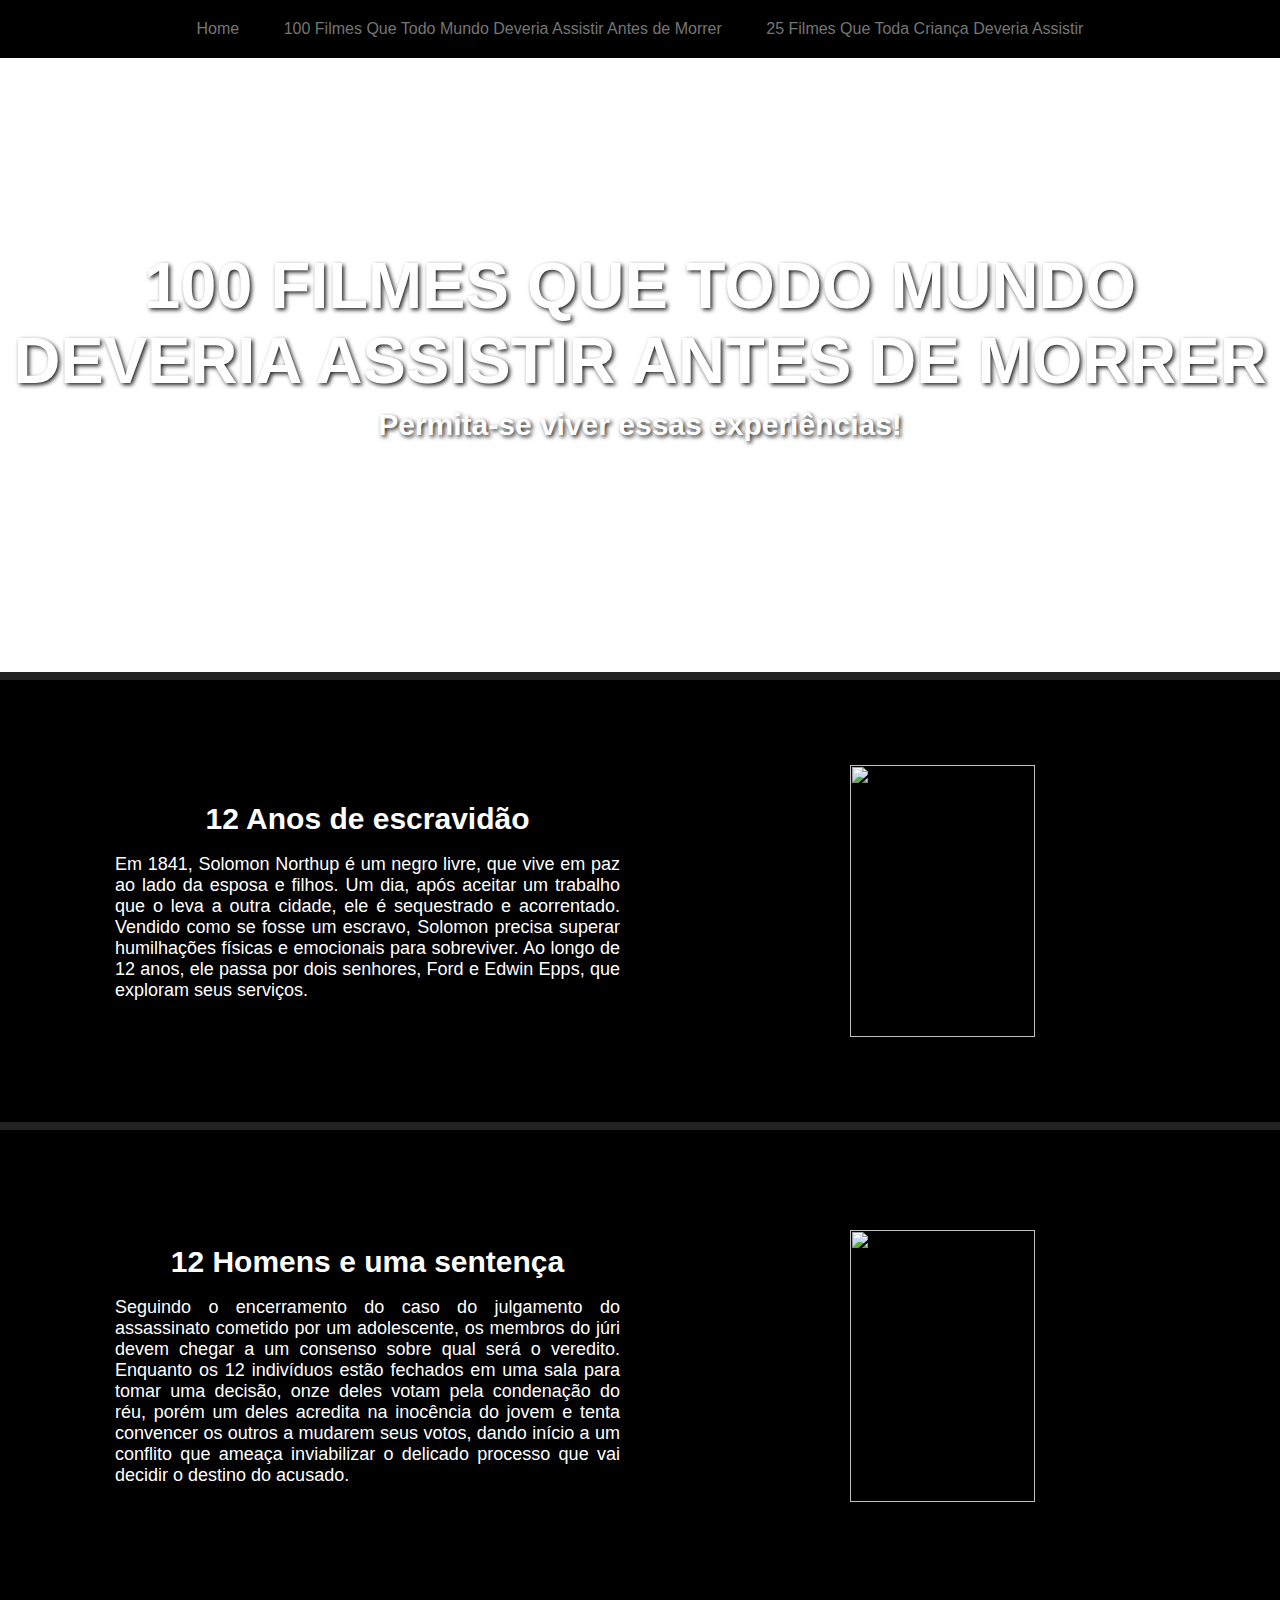
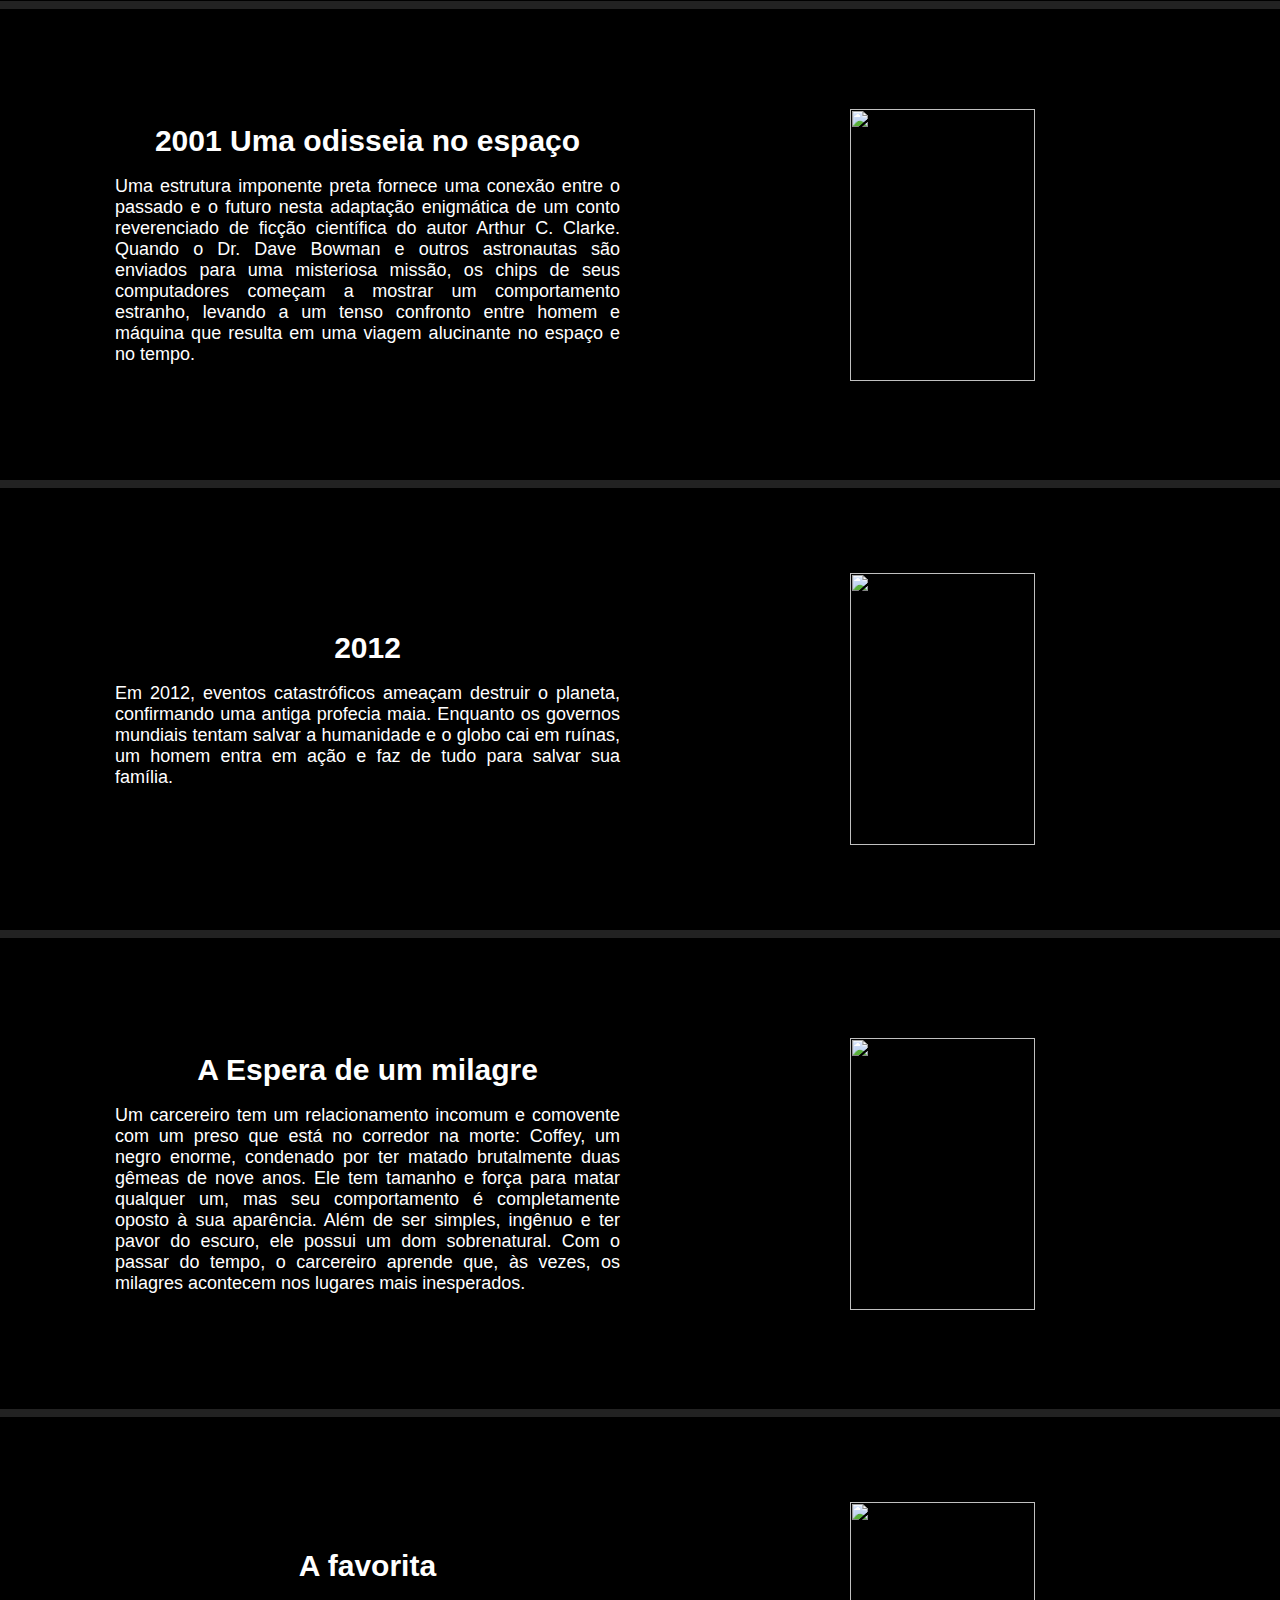
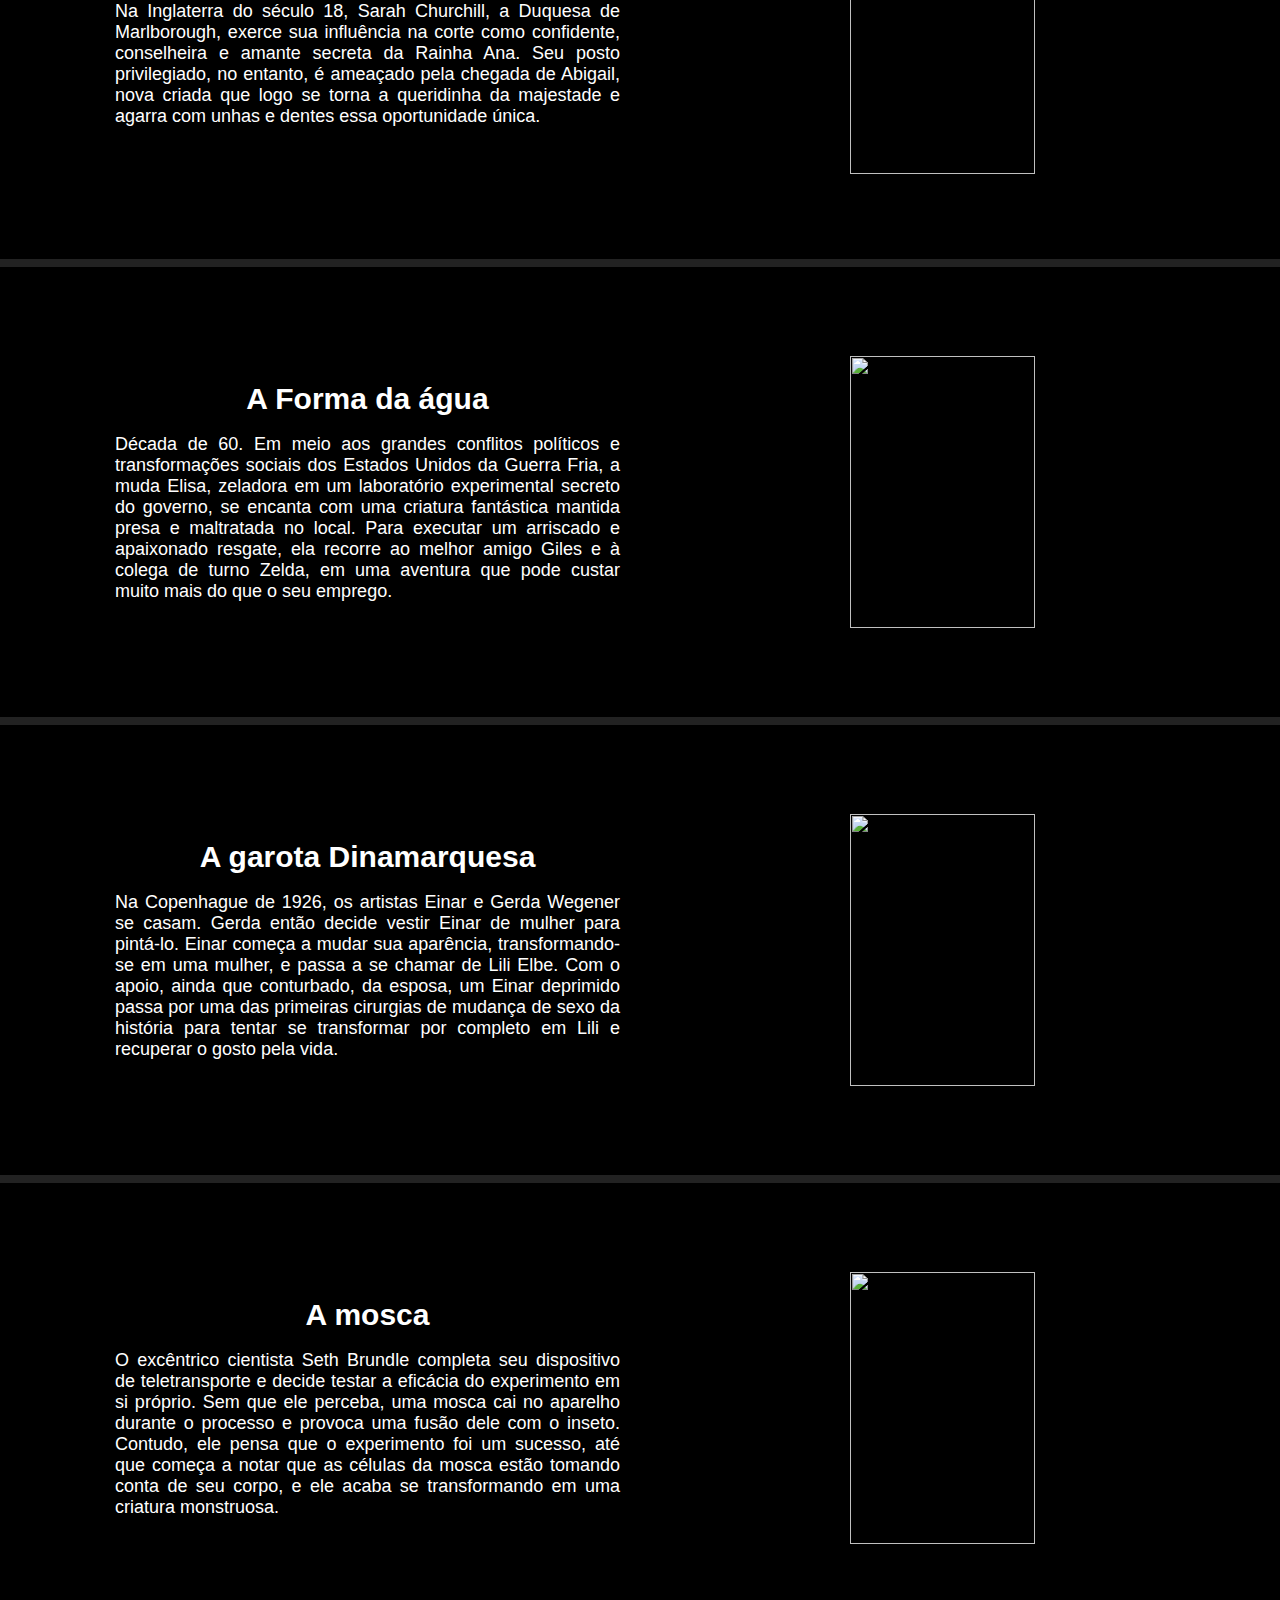
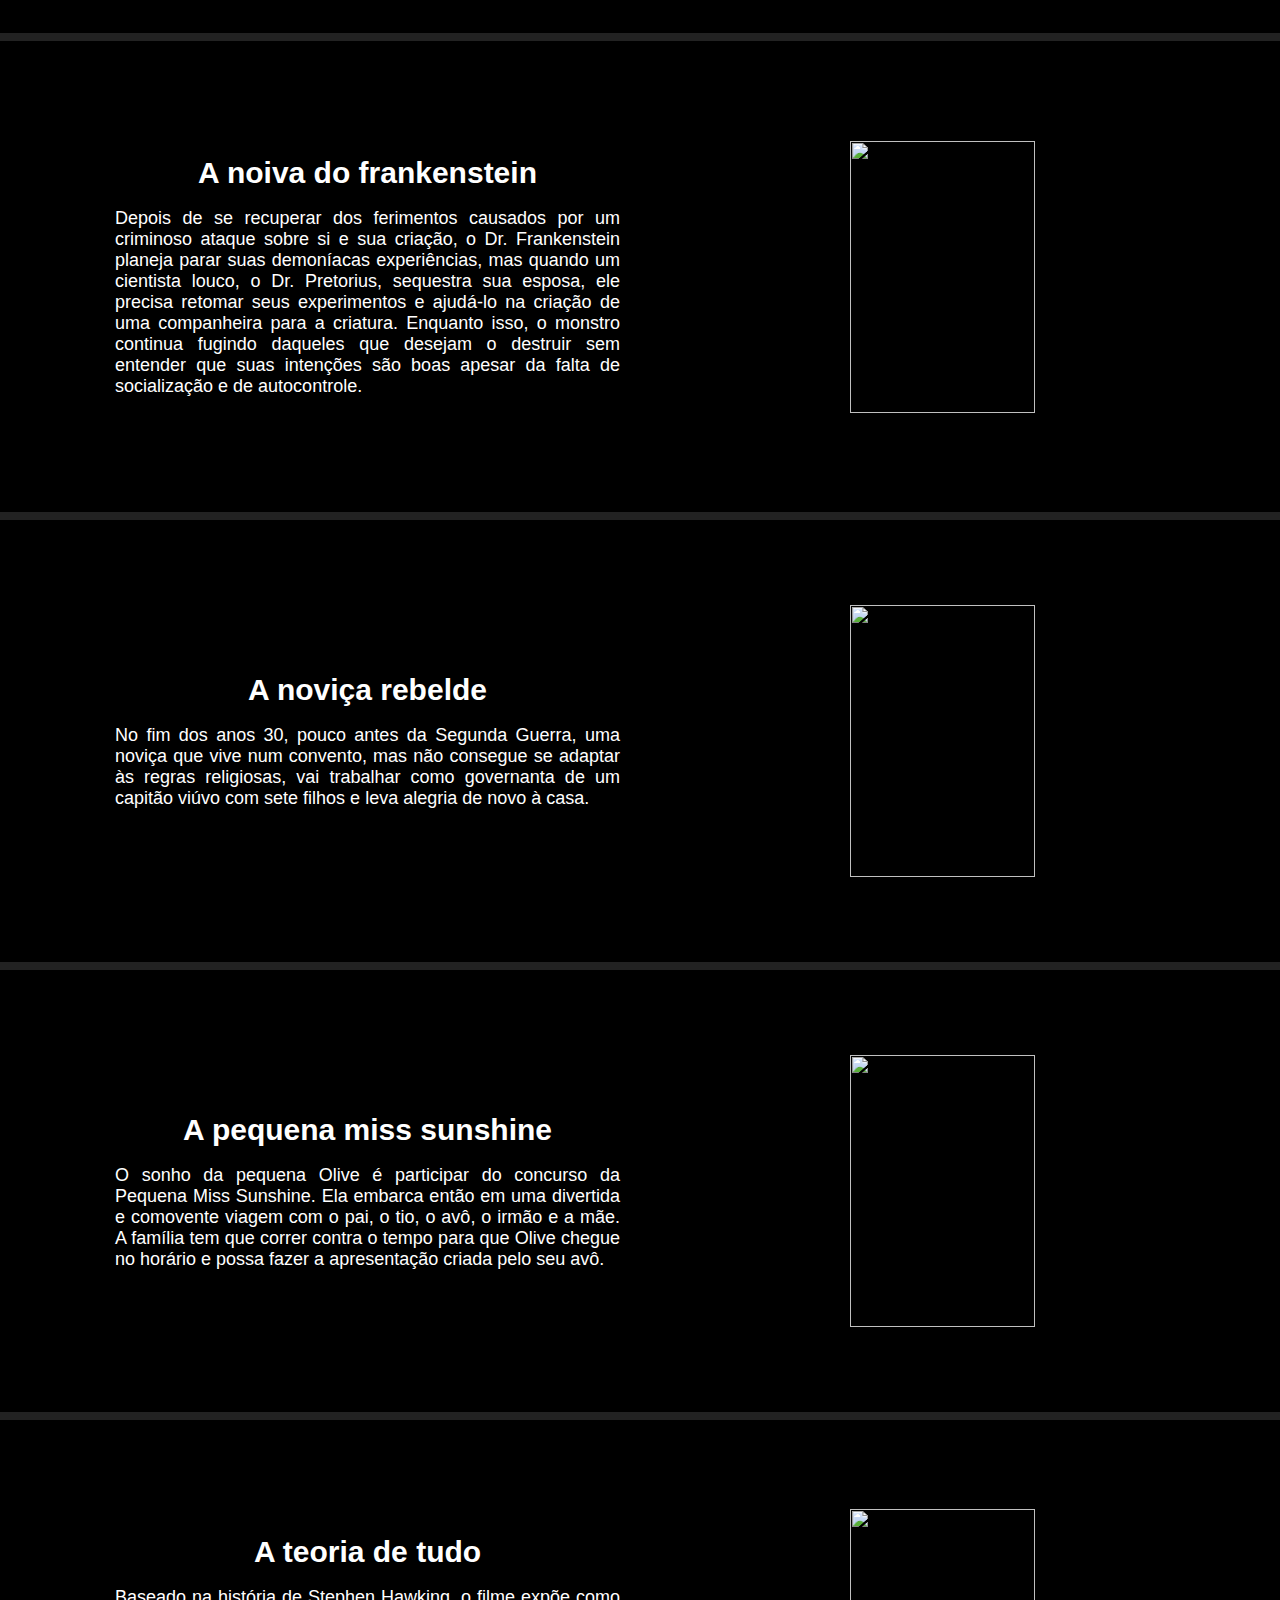
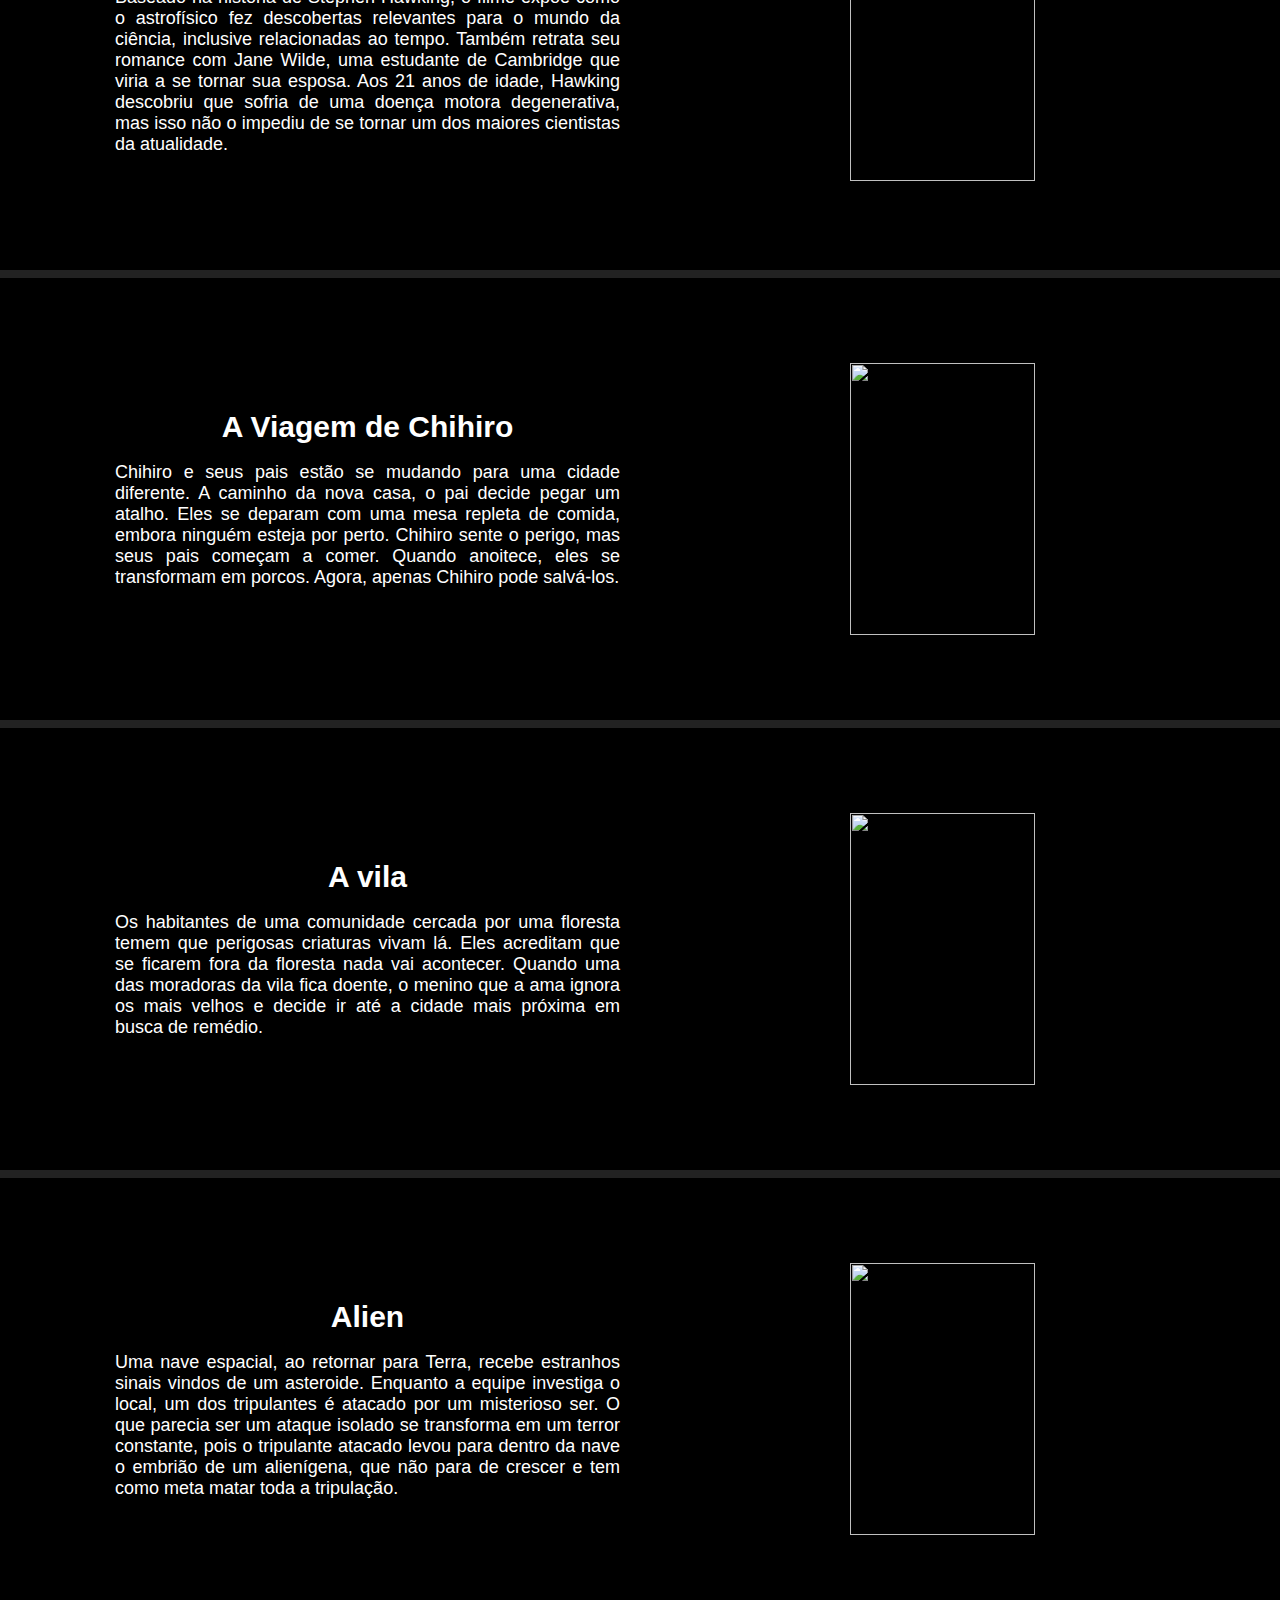
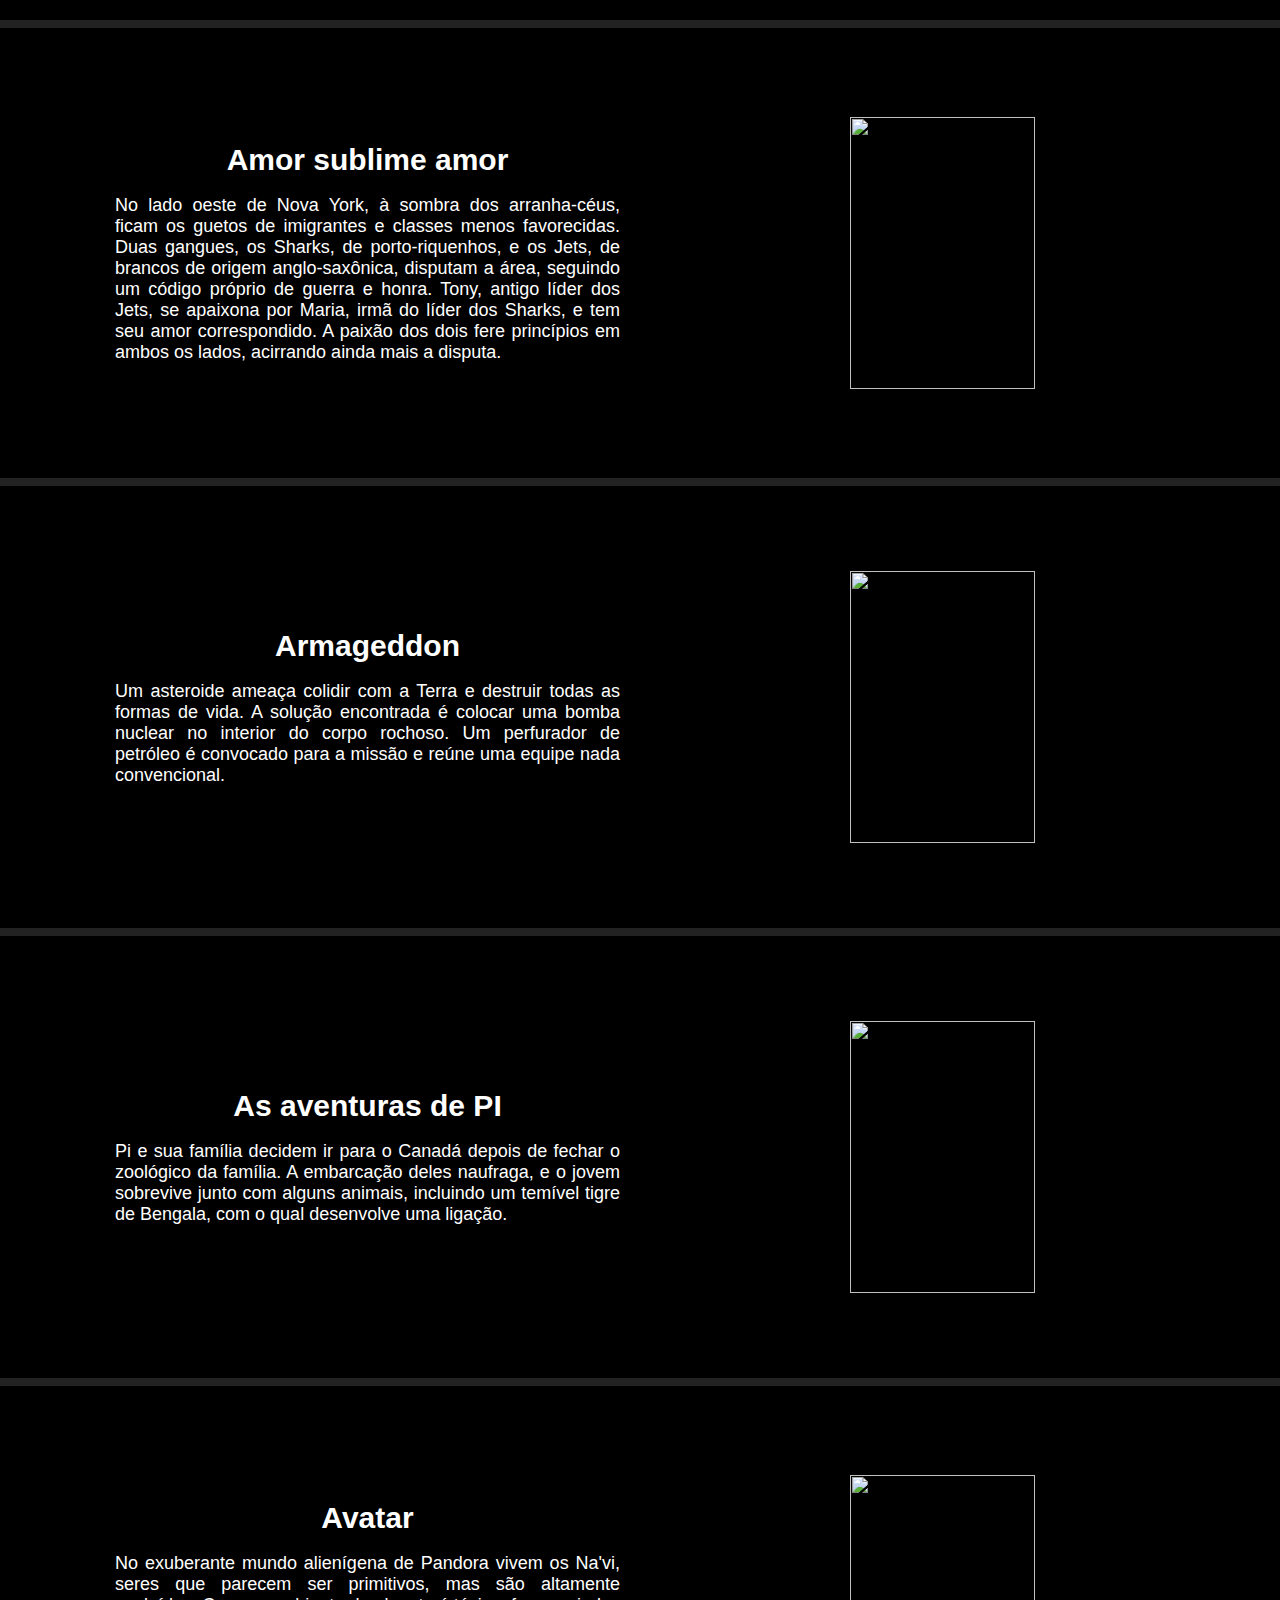
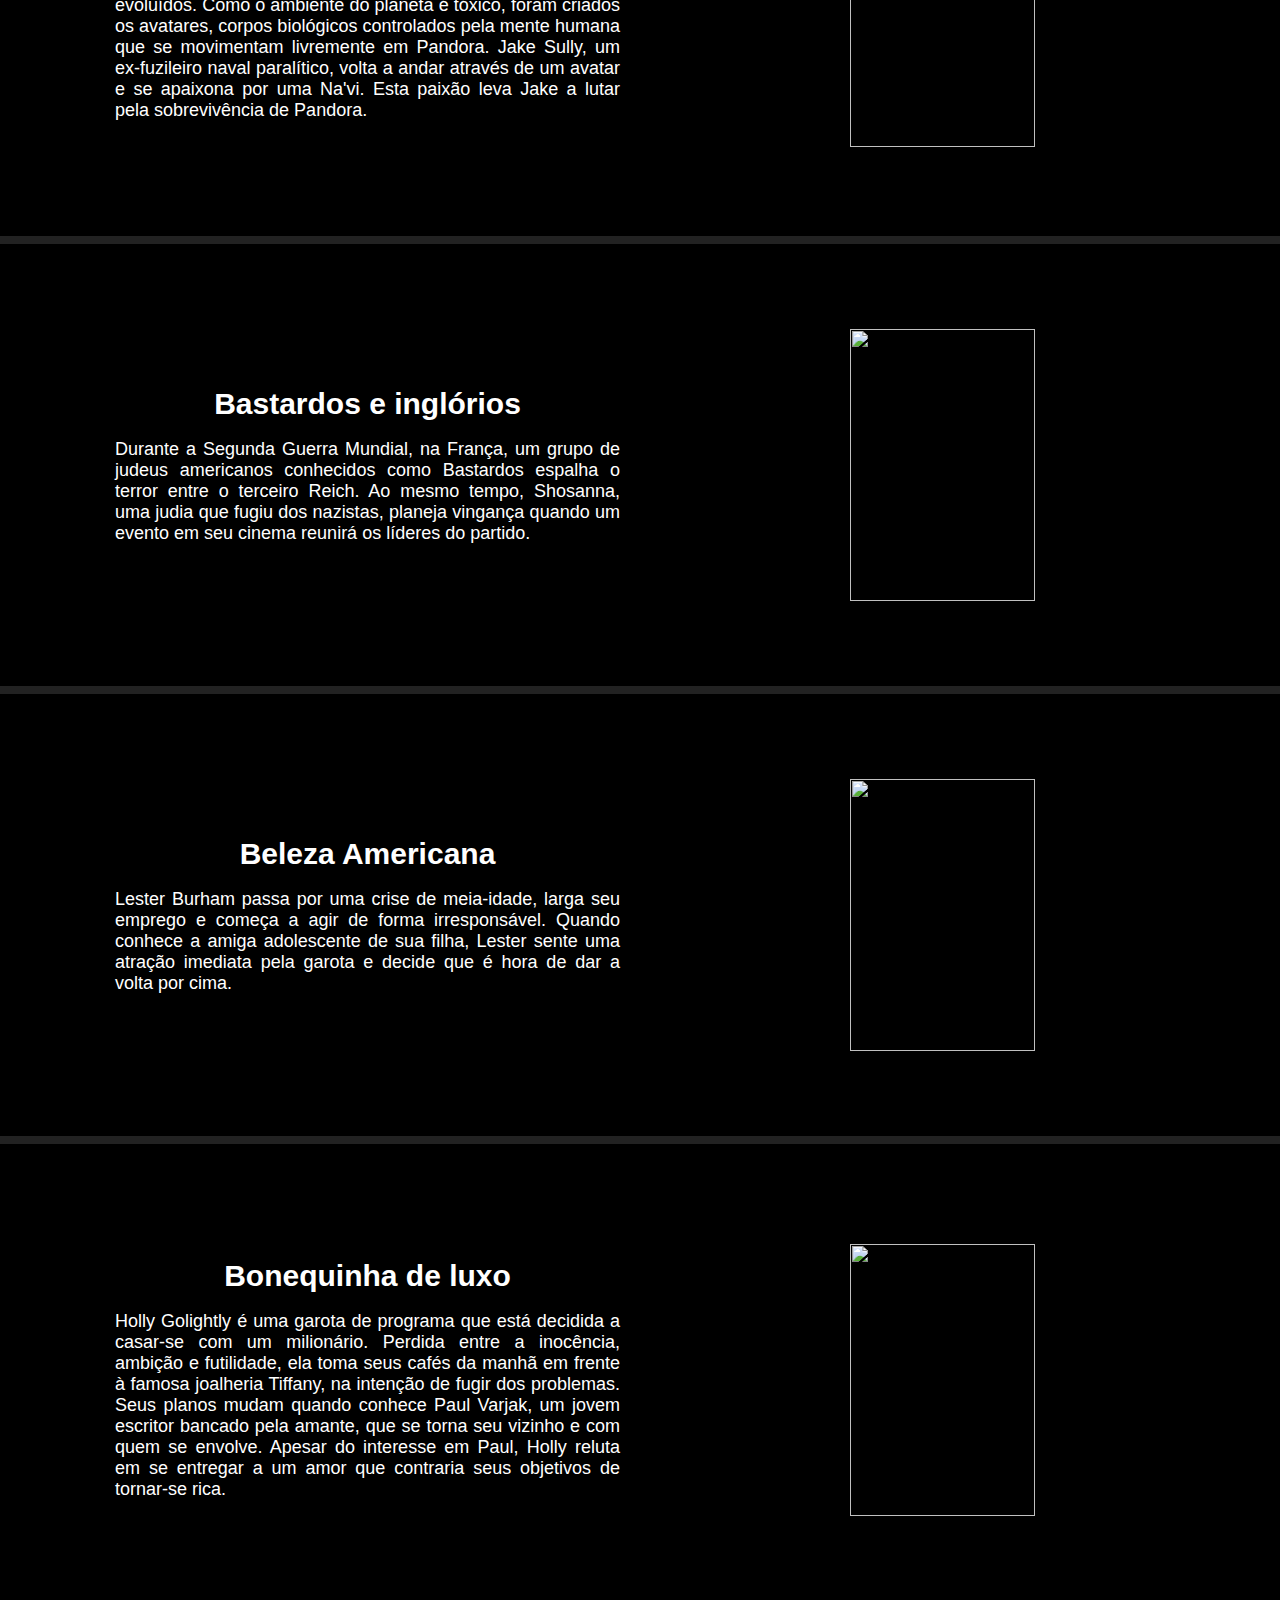
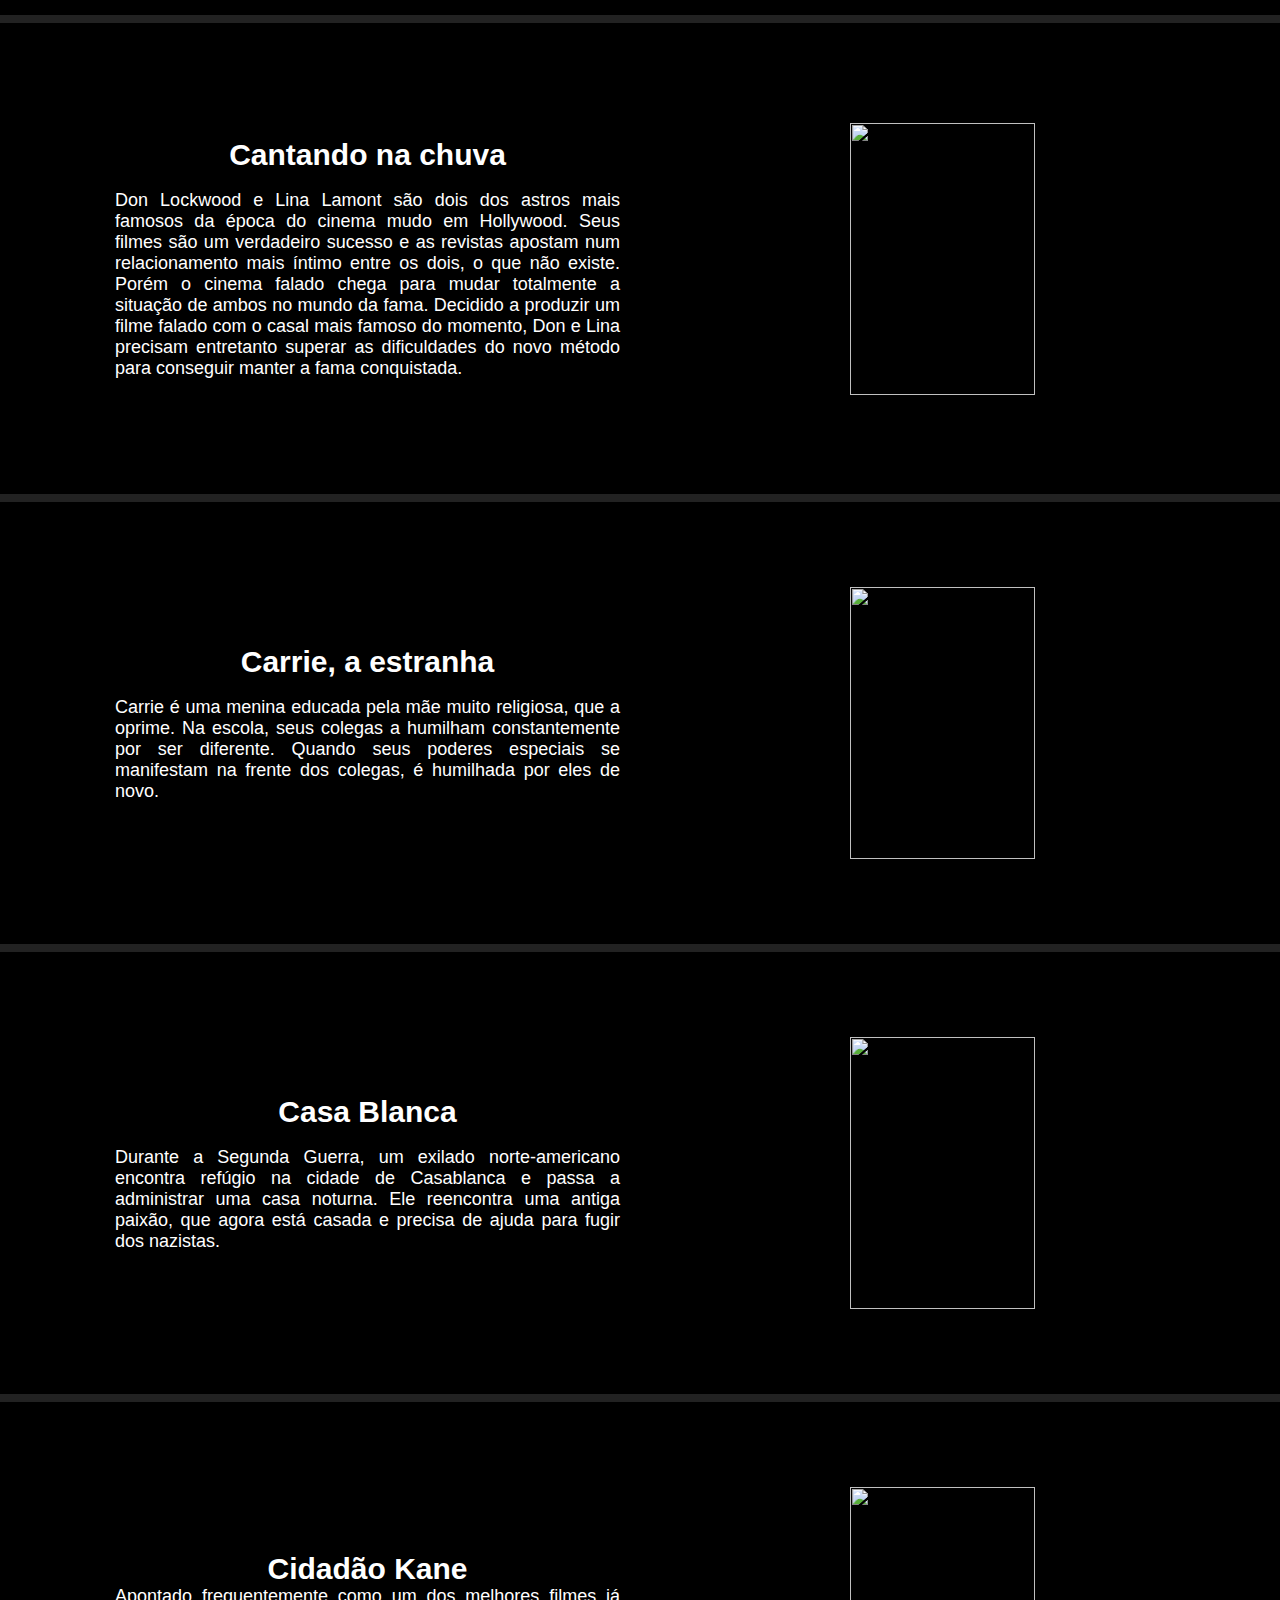
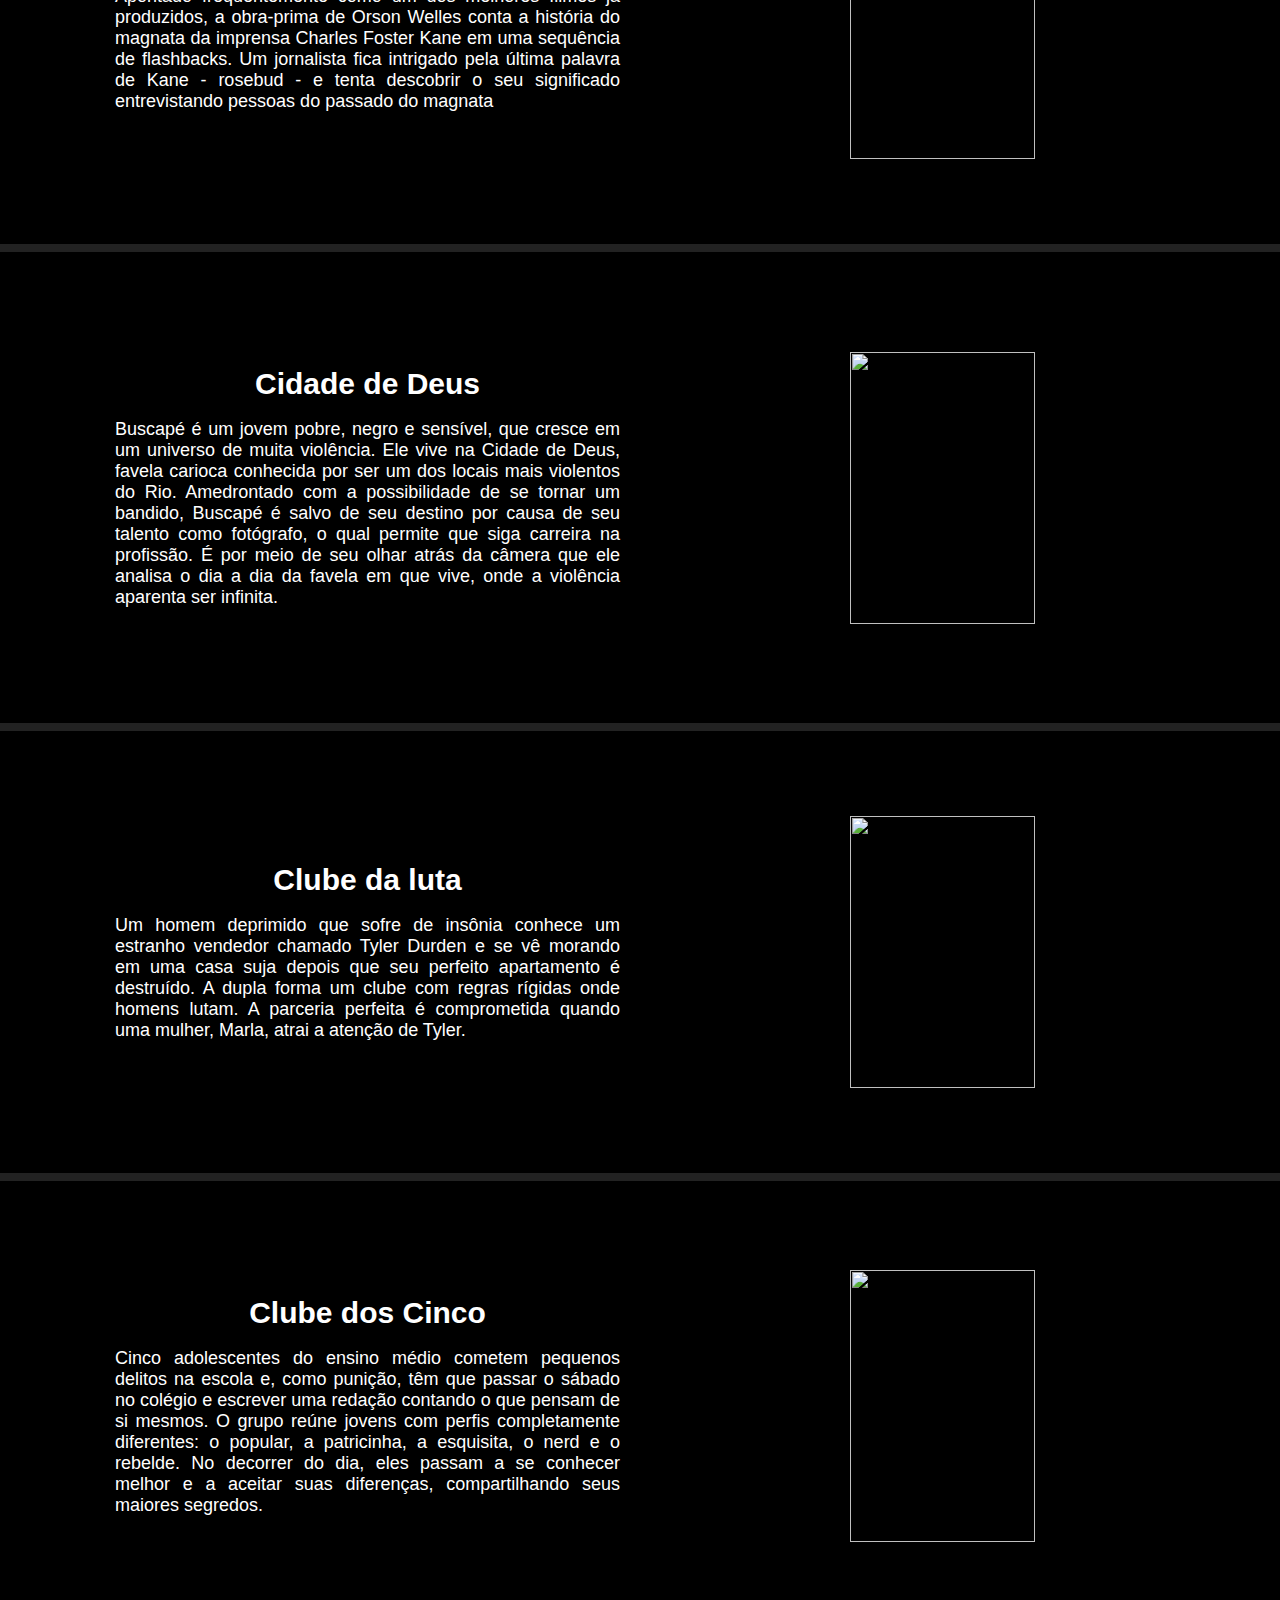
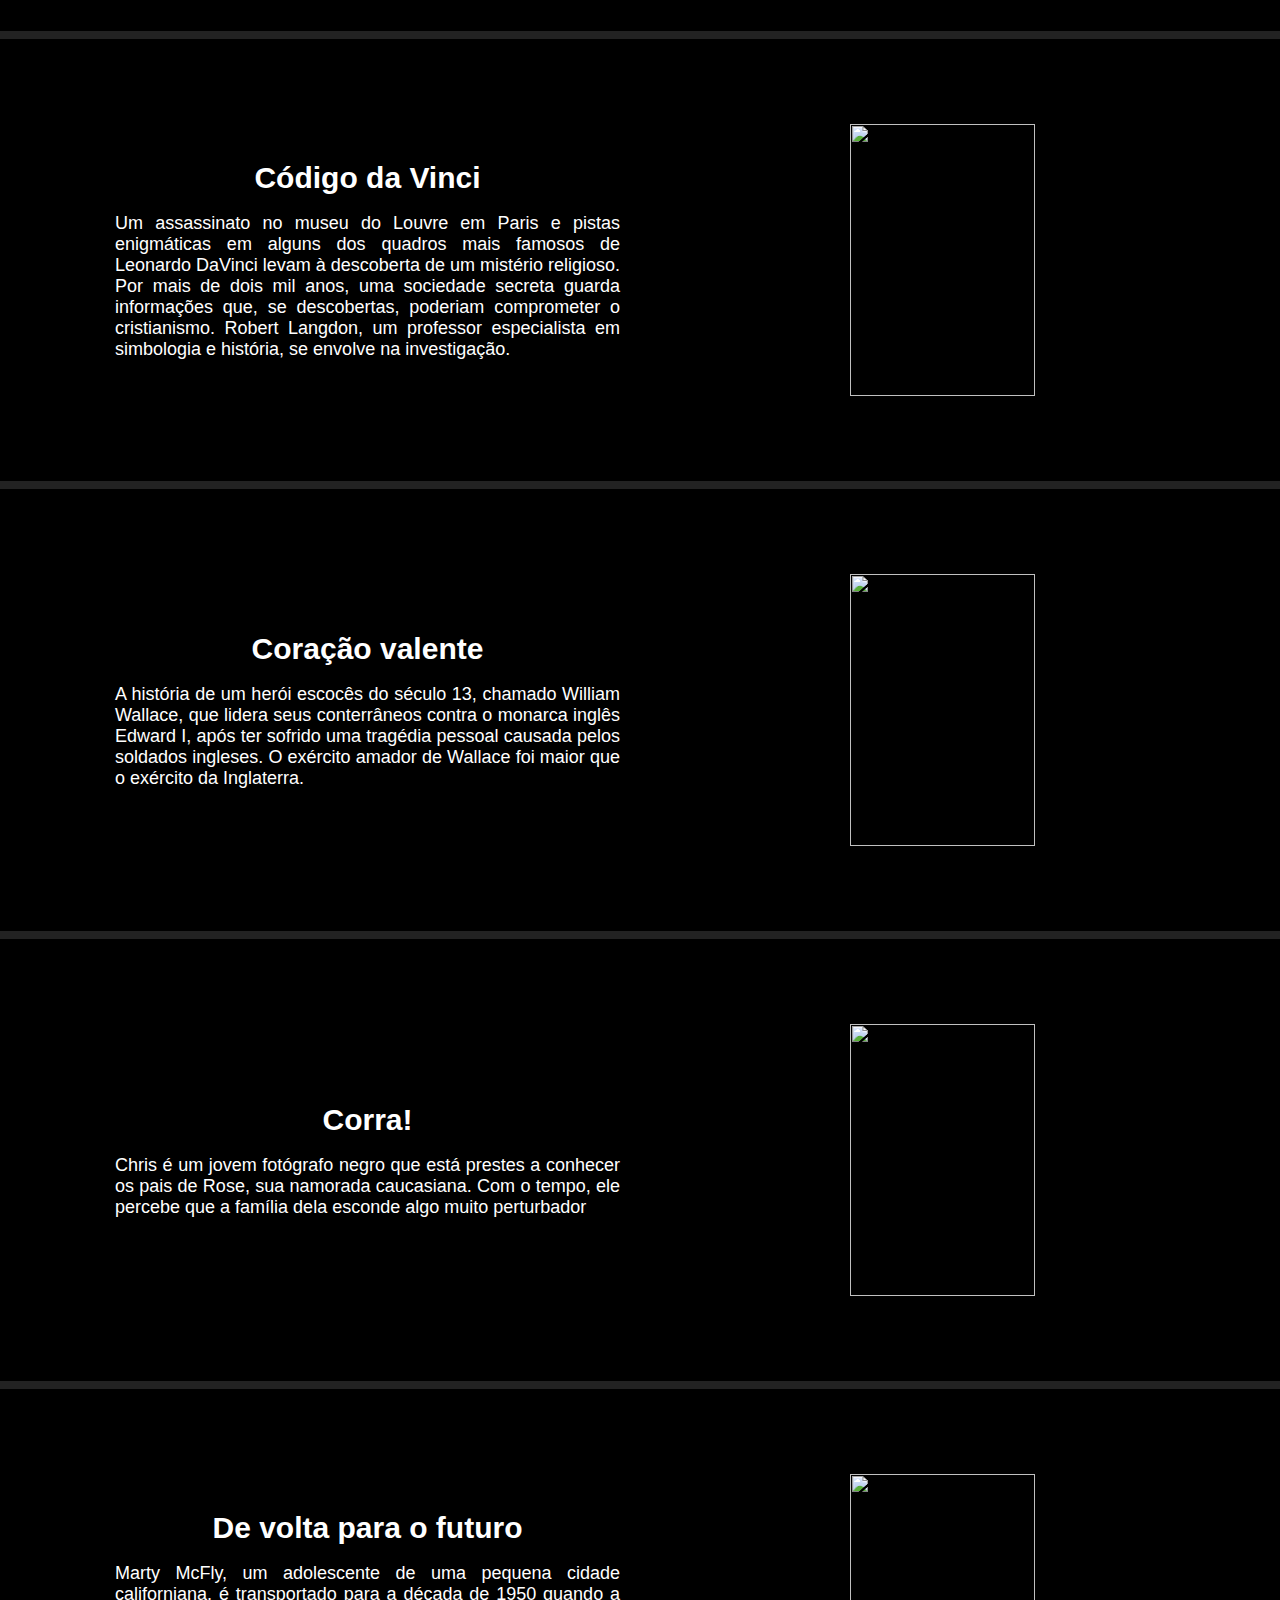
==== Paginas/100.html @ 51ef9d65 "Add files via upload" ====
<!DOCTYPE html>
<html lang="pt-br">

<head>
  <meta charset="UTF-8" />
  <meta name="viewport" content="width=device-width, initial-scale=1.0" />
  <title>100 Filmes Que Todo Mundo Deveria Assistir Antes de Morrer</title>
  <link rel="stylesheet" href="../CSS/100.css" />
  <link rel="shortcut icon" href="../Imagens/favicon.ico" />
  <ul id="menu">
    <li><a href="../index.html">Home</a></li>
    <li><a href="../Paginas/100.html">100 Filmes Que Todo Mundo Deveria Assistir Antes de Morrer </a></li>
    <li><a href="../Paginas/25.html">25 Filmes Que Toda Criança Deveria Assistir</a>
  </ul>
</head>

<body>
  <main class="main">
    <br><br><br><br><br><br><br><h1> 100 FILMES QUE TODO MUNDO DEVERIA ASSISTIR ANTES DE MORRER </h1>
    <h2>Permita-se viver essas experiências!</h2>
  </main>

  <section class="section">
    <div class="info">
      <h1>12 Anos de escravidão</h1><br>
      <p>
        Em 1841, Solomon Northup é um negro livre, que vive em paz ao lado da esposa e filhos. Um dia, após aceitar um
        trabalho que o leva a outra cidade, ele é sequestrado e acorrentado. Vendido como se fosse um escravo, Solomon
        precisa superar humilhações físicas e emocionais para sobreviver. Ao longo de 12 anos, ele passa por dois
        senhores, Ford e Edwin Epps, que exploram seus serviços.
      </p>
    </div>
    <div class="img-tv">
      <img src="../Imagens/100FilmesImagens/100FilmesImagens/12AnosDeEscravidão.jpg" />
    </div>
  </section>

  <section class="section">
    <div class="info">
      <h1>12 Homens e uma sentença</h1><br>
      <p>
        Seguindo o encerramento do caso do julgamento do assassinato cometido por um adolescente, os membros do júri
        devem chegar a um consenso sobre qual será o veredito. Enquanto os 12 indivíduos estão fechados em uma sala para
        tomar uma decisão, onze deles votam pela condenação do réu, porém um deles acredita na inocência do jovem e
        tenta convencer os outros a mudarem seus votos, dando início a um conflito que ameaça inviabilizar o delicado
        processo que vai decidir o destino do acusado.
      </p>
    </div>
    <div class="img-tv">
      <img src="../Imagens/100FilmesImagens/100FilmesImagens/12HomensE1Sentenca.jpg" />
    </div>
  </section>

  <section class="section">
    <div class="info">
      <h1> 2001 Uma odisseia no espaço </h1><br>
      <p>
        Uma estrutura imponente preta fornece uma conexão entre o passado e o futuro nesta adaptação enigmática de um
        conto reverenciado de ficção científica do autor Arthur C. Clarke. Quando o Dr. Dave Bowman e outros astronautas
        são enviados para uma misteriosa missão, os chips de seus computadores começam a mostrar um comportamento
        estranho, levando a um tenso confronto entre homem e máquina que resulta em uma viagem alucinante no espaço e no
        tempo.
      </p>
    </div>
    <div class="img-tv">
      <img src="../Imagens/100FilmesImagens/100FilmesImagens/2001UmaOdisseiaNoEspaco.jpg" />
    </div>
  </section>

  <section class="section">
    <div class="info">
      <h1>2012</h1><br>
      <p>
        Em 2012, eventos catastróficos ameaçam destruir o planeta, confirmando uma antiga profecia maia. Enquanto os
        governos mundiais tentam salvar a humanidade e o globo cai em ruínas, um homem entra em ação e faz de tudo para
        salvar sua família.
      </p>
    </div>
    <div class="img-tv">
      <img src="../Imagens/100FilmesImagens/100FilmesImagens/2012.jpg" />
    </div>
  </section>

  <section class="section">
    <div class="info">
      <h1> A Espera de um milagre </h1><br>
      <p>
        Um carcereiro tem um relacionamento incomum e comovente com um preso que está no corredor na morte: Coffey, um
        negro enorme, condenado por ter matado brutalmente duas gêmeas de nove anos. Ele tem tamanho e força para matar
        qualquer um, mas seu comportamento é completamente oposto à sua aparência. Além de ser simples, ingênuo e ter
        pavor do escuro, ele possui um dom sobrenatural. Com o passar do tempo, o carcereiro aprende que, às vezes, os
        milagres acontecem nos lugares mais inesperados.
      </p>
    </div>
    <div class="img-tv">
      <img src="../Imagens/100FilmesImagens/100FilmesImagens/AEsperaDeUmMilagre.jpg" />
    </div>
  </section>

  <section class="section">
    <div class="info">
      <h1>A favorita</h1><br>
      <p>
        Na Inglaterra do século 18, Sarah Churchill, a Duquesa de Marlborough, exerce sua influência na corte como
        confidente, conselheira e amante secreta da Rainha Ana. Seu posto privilegiado, no entanto, é ameaçado pela
        chegada de Abigail, nova criada que logo se torna a queridinha da majestade e agarra com unhas e dentes essa
        oportunidade única.
      </p>
    </div>
    <div class="img-tv">
      <img src="../Imagens/100FilmesImagens/100FilmesImagens/AFavorita.jpg" />
    </div>
  </section>

  <section class="section">
    <div class="info">
      <h1>A Forma da água</h1><br>
      <p>
        Década de 60. Em meio aos grandes conflitos políticos e transformações sociais dos Estados Unidos da Guerra
        Fria, a muda Elisa, zeladora em um laboratório experimental secreto do governo, se encanta com uma criatura
        fantástica mantida presa e maltratada no local. Para executar um arriscado e apaixonado resgate, ela recorre ao
        melhor amigo Giles e à colega de turno Zelda, em uma aventura que pode custar muito mais do que o seu emprego.
      </p>
    </div>
    <div class="img-tv">
      <img src="../Imagens/100FilmesImagens/100FilmesImagens/AFormaDaAgua.jpg" />
    </div>
  </section>

  <section class="section">
    <div class="info">
      <h1>A garota Dinamarquesa</h1><br>
      <p>
        Na Copenhague de 1926, os artistas Einar e Gerda Wegener se casam. Gerda então decide vestir Einar de mulher
        para pintá-lo. Einar começa a mudar sua aparência, transformando-se em uma mulher, e passa a se chamar de Lili
        Elbe. Com o apoio, ainda que conturbado, da esposa, um Einar deprimido passa por uma das primeiras cirurgias de
        mudança de sexo da história para tentar se transformar por completo em Lili e recuperar o gosto pela vida.
      </p>
    </div>
    <div class="img-tv">
      <img src="../Imagens/100FilmesImagens/100FilmesImagens/AGarotaDinamarquesa.jpg" />
    </div>
  </section>

  <section class="section">
    <div class="info">
      <h1>A mosca</h1><br>
      <p>
        O excêntrico cientista Seth Brundle completa seu dispositivo de teletransporte e decide testar a eficácia do
        experimento em si próprio. Sem que ele perceba, uma mosca cai no aparelho durante o processo e provoca uma fusão
        dele com o inseto. Contudo, ele pensa que o experimento foi um sucesso, até que começa a notar que as células da
        mosca estão tomando conta de seu corpo, e ele acaba se transformando em uma criatura monstruosa.
      </p>
    </div>
    <div class="img-tv">
      <img src="../Imagens/100FilmesImagens/100FilmesImagens/AMosca.jpg" />
    </div>
  </section>

  <section class="section">
    <div class="info">
      <h1>A noiva do frankenstein</h1><br>
      <p>
        Depois de se recuperar dos ferimentos causados por um criminoso ataque sobre si e sua criação, o Dr.
        Frankenstein planeja parar suas demoníacas experiências, mas quando um cientista louco, o Dr. Pretorius,
        sequestra sua esposa, ele precisa retomar seus experimentos e ajudá-lo na criação de uma companheira para a
        criatura. Enquanto isso, o monstro continua fugindo daqueles que desejam o destruir sem entender que suas
        intenções são boas apesar da falta de socialização e de autocontrole.
      </p>
    </div>
    <div class="img-tv">
      <img src="../Imagens/100FilmesImagens/100FilmesImagens/ANoivaDoFrakestein_.jpg" />
    </div>
  </section>

  <section class="section">
    <div class="info">
      <h1>A noviça rebelde</h1><br>
      <p>
        No fim dos anos 30, pouco antes da Segunda Guerra, uma noviça que vive num convento, mas não consegue se
        adaptar às regras religiosas, vai trabalhar como governanta de um capitão viúvo com sete filhos e leva
        alegria de novo à casa.
      </p>
    </div>
    <div class="img-tv">
      <img src="../Imagens/100FilmesImagens/100FilmesImagens/ANovicaRebelde.jpg" />
    </div>
  </section>

  <section class="section">
    <div class="info">
      <h1>A pequena miss sunshine</h1><br>
      <p>
        O sonho da pequena Olive é participar do concurso da Pequena Miss Sunshine. Ela embarca então em uma divertida
        e comovente viagem com o pai, o tio, o avô, o irmão e a mãe. A família tem que correr contra o tempo para que
        Olive chegue no horário e possa fazer a apresentação criada pelo seu avô.
      </p>
    </div>
    <div class="img-tv">
      <img src="../Imagens/100FilmesImagens/100FilmesImagens/APequenaMissSunshine.jpg" />
    </div>
  </section>

  <section class="section">
    <div class="info">
      <h1>A teoria de tudo</h1><br>
      <p>
        Baseado na história de Stephen Hawking, o filme expõe como o astrofísico fez descobertas relevantes para o
        mundo da ciência, inclusive relacionadas ao tempo. Também retrata seu romance com Jane Wilde, uma estudante
        de Cambridge que viria a se tornar sua esposa. Aos 21 anos de idade, Hawking descobriu que sofria de uma
        doença motora degenerativa, mas isso não o impediu de se tornar um dos maiores cientistas da atualidade.
      </p>
    </div>
    <div class="img-tv">
      <img src="../Imagens/100FilmesImagens/100FilmesImagens/ATeoriaDeTudo.jpg" />
    </div>
  </section>

  <section class="section">
    <div class="info">
      <h1>A Viagem de Chihiro</h1><br>
      <p>
        Chihiro e seus pais estão se mudando para uma cidade diferente. A caminho da nova casa, o pai decide pegar
        um atalho. Eles se deparam com uma mesa repleta de comida, embora ninguém esteja por perto. Chihiro sente o
        perigo, mas seus pais começam a comer. Quando anoitece, eles se transformam em porcos. Agora, apenas Chihiro
        pode salvá-los.
      </p>
    </div>
    <div class="img-tv">
      <img src="../Imagens/100FilmesImagens/100FilmesImagens/AViagemDeChichio.jpg" />
    </div>
  </section>

  <section class="section">
    <div class="info">
      <h1>A vila</h1><br>
      <p>
        Os habitantes de uma comunidade cercada por uma floresta temem que perigosas criaturas vivam lá. Eles
        acreditam que se ficarem fora da floresta nada vai acontecer. Quando uma das moradoras da vila fica doente,
        o menino que a ama ignora os mais velhos e decide ir até a cidade mais próxima em busca de remédio.
      </p>
    </div>
    <div class="img-tv">
      <img src="../Imagens/100FilmesImagens/100FilmesImagens/AVila.jpg">
    </div>
  </section>

  <section class="section">
    <div class="info">
      <h1>Alien</h1><br>
      <p>
        Uma nave espacial, ao retornar para Terra, recebe estranhos sinais vindos de um asteroide. Enquanto a equipe
        investiga o local, um dos tripulantes é atacado por um misterioso ser. O que parecia ser um ataque isolado
        se transforma em um terror constante, pois o tripulante atacado levou para dentro da nave o embrião de um
        alienígena, que não para de crescer e tem como meta matar toda a tripulação.
      </p>
    </div>
    <div class="img-tv">
      <img src="../Imagens/100FilmesImagens/100FilmesImagens/Alien.jpg" />
    </div>
  </section>

  <section class="section">
    <div class="info">
      <h1>Amor sublime amor</h1><br>
      <p>
        No lado oeste de Nova York, à sombra dos arranha-céus, ficam os guetos de imigrantes e classes menos
        favorecidas. Duas gangues, os Sharks, de porto-riquenhos, e os Jets, de brancos de origem anglo-saxônica,
        disputam a área, seguindo um código próprio de guerra e honra. Tony, antigo líder dos Jets, se apaixona por
        Maria, irmã do líder dos Sharks, e tem seu amor correspondido. A paixão dos dois fere princípios em ambos os
        lados, acirrando ainda mais a disputa.
      </p>
    </div>
    <div class="img-tv">
      <img src="../Imagens/100FilmesImagens/100FilmesImagens/AmorSublimeAmor.jpg" />
    </div>
  </section>

  <section class="section">
    <div class="info">
      <h1>Armageddon</h1><br>
      <p>
        Um asteroide ameaça colidir com a Terra e destruir todas as formas de vida. A solução encontrada é colocar
        uma bomba nuclear no interior do corpo rochoso. Um perfurador de petróleo é convocado para a missão e reúne
        uma equipe nada convencional.
      </p>
    </div>
    <div class="img-tv">
      <img src="../Imagens/100FilmesImagens/100FilmesImagens/Armageddon.jpg" />
    </div>
  </section>

  <section class="section">
    <div class="info">
      <h1>As aventuras de PI</h1><br>
      <p>
        Pi e sua família decidem ir para o Canadá depois de fechar o zoológico da família. A embarcação deles
        naufraga, e o jovem sobrevive junto com alguns animais, incluindo um temível tigre de Bengala, com o qual
        desenvolve uma ligação.
      </p>
    </div>
    <div class="img-tv">
      <img src="../Imagens/100FilmesImagens/100FilmesImagens/AsAventurasDePi.jpg" />
    </div>
  </section>

  <section class="section">
    <div class="info">
      <h1>Avatar</h1><br>
      <p>
        No exuberante mundo alienígena de Pandora vivem os Na'vi, seres que parecem ser primitivos, mas são
        altamente evoluídos. Como o ambiente do planeta é tóxico, foram criados os avatares, corpos biológicos
        controlados pela mente humana que se movimentam livremente em Pandora. Jake Sully, um ex-fuzileiro naval
        paralítico, volta a andar através de um avatar e se apaixona por uma Na'vi. Esta paixão leva Jake a lutar
        pela sobrevivência de Pandora.
      </p>
    </div>
    <div class="img-tv">
      <img src="../Imagens/100FilmesImagens/100FilmesImagens/Avatar.jpg" />
    </div>
  </section>

  <section class="section">
    <div class="info">
      <h1>Bastardos e inglórios</h1><br>
      <p>
        Durante a Segunda Guerra Mundial, na França, um grupo de judeus americanos conhecidos como Bastardos espalha
        o terror entre o terceiro Reich. Ao mesmo tempo, Shosanna, uma judia que fugiu dos nazistas, planeja
        vingança quando um evento em seu cinema reunirá os líderes do partido.
      </p>
    </div>
    <div class="img-tv">
      <img src="../Imagens/100FilmesImagens/100FilmesImagens/BastardosEInglorios.jpg" />
    </div>
  </section>

  <section class="section">
    <div class="info">
      <h1>Beleza Americana</h1><br>
      <p>
        Lester Burham passa por uma crise de meia-idade, larga seu emprego e começa a agir de forma irresponsável.
        Quando conhece a amiga adolescente de sua filha, Lester sente uma atração imediata pela garota e decide que
        é hora de dar a volta por cima.
      </p>
    </div>
    <div class="img-tv">
      <img src="../Imagens/100FilmesImagens/100FilmesImagens/BelezaAmericana.jpg" />
    </div>
  </section>

  <section class="section">
    <div class="info">
      <h1>Bonequinha de luxo</h1><br>
      <p>
        Holly Golightly é uma garota de programa que está decidida a casar-se com um milionário. Perdida entre a
        inocência, ambição e futilidade, ela toma seus cafés da manhã em frente à famosa joalheria Tiffany, na
        intenção de fugir dos problemas. Seus planos mudam quando conhece Paul Varjak, um jovem escritor bancado
        pela amante, que se torna seu vizinho e com quem se envolve. Apesar do interesse em Paul, Holly reluta em se
        entregar a um amor que contraria seus objetivos de tornar-se rica.
      </p>
    </div>
    <div class="img-tv">
      <img src="../Imagens/100FilmesImagens/100FilmesImagens/BonequinhaDeLuxo.jpg" />
    </div>
  </section>

  <section class="section">
    <div class="info">
      <h1>Cantando na chuva</h1><br>
      <p>
        Don Lockwood e Lina Lamont são dois dos astros mais famosos da época do cinema mudo em Hollywood. Seus
        filmes são um verdadeiro sucesso e as revistas apostam num relacionamento mais íntimo entre os dois, o que
        não existe. Porém o cinema falado chega para mudar totalmente a situação de ambos no mundo da fama. Decidido
        a produzir um filme falado com o casal mais famoso do momento, Don e Lina precisam entretanto superar as
        dificuldades do novo método para conseguir manter a fama conquistada.
      </p>
    </div>
    <div class="img-tv">
      <img src="../Imagens/100FilmesImagens/100FilmesImagens/CantandoNaChuva.jpg" />
    </div>
  </section>

  <section class="section">
    <div class="info">
      <h1>Carrie, a estranha</h1><br>
      <p>
        Carrie é uma menina educada pela mãe muito religiosa, que a oprime. Na escola, seus colegas a humilham
        constantemente por ser diferente. Quando seus poderes especiais se manifestam na frente dos colegas, é
        humilhada por eles de novo.
      </p>
    </div>
    <div class="img-tv">
      <img src="../Imagens/100FilmesImagens/100FilmesImagens/CarrieAEstranha.jpg" />
    </div>
  </section>

  <section class="section">
    <div class="info">
      <h1>Casa Blanca</h1><br>
      <p>
        Durante a Segunda Guerra, um exilado norte-americano encontra refúgio na cidade de Casablanca e passa a
        administrar uma casa noturna. Ele reencontra uma antiga paixão, que agora está casada e precisa de ajuda
        para fugir dos nazistas.
      </p>
    </div>
    <div class="img-tv">
      <img src="../Imagens/100FilmesImagens/100FilmesImagens/CasaBlanca.jpg" />
    </div>
  </section>

  <section class="section">
    <div class="info"><br>
      <h1>Cidadão Kane</h1>
      <p>
        Apontado frequentemente como um dos melhores filmes já produzidos, a obra-prima de Orson Welles conta a
        história do magnata da imprensa Charles Foster Kane em uma sequência de flashbacks. Um jornalista fica
        intrigado pela última palavra de Kane - rosebud - e tenta descobrir o seu significado entrevistando pessoas
        do passado do magnata
      </p>
    </div>
    <div class="img-tv">
      <img src="../Imagens/100FilmesImagens/100FilmesImagens/CidadaoKane.jpg" />
    </div>
  </section>

  <section class="section">
    <div class="info">
      <h1>Cidade de Deus</h1><br>
      <p>
        Buscapé é um jovem pobre, negro e sensível, que cresce em um universo de muita violência. Ele vive na Cidade
        de Deus, favela carioca conhecida por ser um dos locais mais violentos do Rio. Amedrontado com a
        possibilidade de se tornar um bandido, Buscapé é salvo de seu destino por causa de seu talento como
        fotógrafo, o qual permite que siga carreira na profissão. É por meio de seu olhar atrás da câmera que ele
        analisa o dia a dia da favela em que vive, onde a violência aparenta ser infinita.
      </p>
    </div>
    <div class="img-tv">
      <img src="../Imagens/100FilmesImagens/100FilmesImagens/CidadeDeDeus.jpg" />
    </div>
  </section>

  <section class="section">
    <div class="info">
      <h1>Clube da luta</h1><br>
      <p>
        Um homem deprimido que sofre de insônia conhece um estranho vendedor chamado Tyler Durden e se vê morando em
        uma casa suja depois que seu perfeito apartamento é destruído. A dupla forma um clube com regras rígidas
        onde homens lutam. A parceria perfeita é comprometida quando uma mulher, Marla, atrai a atenção de Tyler.
      </p>
    </div>
    <div class="img-tv">
      <img src="../Imagens/100FilmesImagens/100FilmesImagens/ClubeDaLuta.jpg" />
    </div>
  </section>

  <section class="section">
    <div class="info">
      <h1>Clube dos Cinco</h1><br>
      <p>
        Cinco adolescentes do ensino médio cometem pequenos delitos na escola e, como punição, têm que passar o
        sábado no colégio e escrever uma redação contando o que pensam de si mesmos. O grupo reúne jovens com perfis
        completamente diferentes: o popular, a patricinha, a esquisita, o nerd e o rebelde. No decorrer do dia, eles
        passam a se conhecer melhor e a aceitar suas diferenças, compartilhando seus maiores segredos.
      </p>
    </div>
    <div class="img-tv">
      <img src="../Imagens/100FilmesImagens/100FilmesImagens/ClubeDos5.jpg" />
    </div>
  </section>

  <section class="section">
    <div class="info">
      <h1>Código da Vinci</h1><br>
      <p>
        Um assassinato no museu do Louvre em Paris e pistas enigmáticas em alguns dos quadros mais famosos de
        Leonardo DaVinci levam à descoberta de um mistério religioso. Por mais de dois mil anos, uma sociedade
        secreta guarda informações que, se descobertas, poderiam comprometer o cristianismo. Robert Langdon, um
        professor especialista em simbologia e história, se envolve na investigação.
      </p>
    </div>
    <div class="img-tv">
      <img src="../Imagens/100FilmesImagens/100FilmesImagens/CodigoDaVinci.jpg" />
    </div>
  </section>

  <section class="section">
    <div class="info">
      <h1>Coração valente</h1><br>
      <p>
        A história de um herói escocês do século 13, chamado William Wallace, que lidera seus conterrâneos contra o
        monarca inglês Edward I, após ter sofrido uma tragédia pessoal causada pelos soldados ingleses. O exército
        amador de Wallace foi maior que o exército da Inglaterra.
      </p>
    </div>
    <div class="img-tv">
      <img src="../Imagens/100FilmesImagens/100FilmesImagens/CoracaoValente.jpg" />
    </div>
  </section>

  <section class="section">
    <div class="info">
      <h1>Corra!</h1><br>
      <p>
        Chris é um jovem fotógrafo negro que está prestes a conhecer os pais de Rose, sua namorada caucasiana. Com o
        tempo, ele percebe que a família dela esconde algo muito perturbador
      </p>
    </div>
    <div class="img-tv">
      <img src="../Imagens/100FilmesImagens/100FilmesImagens/Corra.jpg" />
    </div>
  </section>

  <section class="section">
    <div class="info">
      <h1>De volta para o futuro</h1><br>
      <p>
        Marty McFly, um adolescente de uma pequena cidade californiana, é transportado para a década de 1950 quando
        a experiência do excêntrico cientista Doc Brown dá errado. Viajando no tempo em um carro modificado, Marty
        conhece versões jovens de seus pais e precisa fazer com que eles se apaixonem, ou então ele deixará de
        existir. Para complicar, Marty precisa voltar para casa a tempo de salvar o cientista.
      </p>
    </div>
    <div class="img-tv">
      <img src="../Imagens/100FilmesImagens/100FilmesImagens/DeVoltaParaOFuturo.jpg" />
    </div>
  </section>

  <section class="section">
    <div class="info">
      <h1>Deja Vú</h1><br>
      <p>
        O agente federal Doug Carlin viaja para investigar a causa de uma explosão fatal que ocorreu em Nova
        Orleans. Ele descobre um meio de viajar no tempo e, consequentemente, evitar que a tragédia aconteça.
      </p>
    </div>
    <div class="img-tv">
      <img src="../Imagens/100FilmesImagens/100FilmesImagens/Dejavu.jpg">
    </div>
  </section>

  <section class="section">
    <div class="info">
      <h1>Desafiando gigantes</h1><br>
      <p>
        O treinador de futebol Grant Taylor está com problemas pessoais, enfrentando os pais que querem forçar a
        escola a substituí-lo. Seguindo a mensagem de um visitante, tenta inspirar a equipe a usar a fé para vencer
        obstáculos.
      </p>
    </div>
    <div class="img-tv">
      <img src="../Imagens/100FilmesImagens/100FilmesImagens/DesafiandoGigantes.jpg" />
    </div>
  </section>

  <section class="section">
    <div class="info">
      <h1>Diamante de sangue</h1><br>
      <p>
        Quando a Guerra Civil se enfurece na década de 1990 em Serra Leoa, dois homens, um branco sul-africano
        mercenário e um pescador negro, se juntam em uma busca para recuperar uma joia rara que tem o poder de
        transformar suas vidas. Com a ajuda de uma jornalista norte-americana, os homens embarcam em uma jornada
        perigosa através do território rebelde para conseguir seu objetivo.
      </p>
    </div>
    <div class="img-tv">
      <img src="../Imagens/100FilmesImagens/100FilmesImagens/DiamanteDeSangue.jpg" />
    </div>
  </section>

  <section class="section">
    <div class="info">
      <h1>Dirty Dancing – Ritmo Quente</h1><br>
      <p>
        Na esperança de curtir sua juventude, uma jovem fica decepcionada ao descobrir que vai passar o verão de
        1963 com os pais em um resort na sonolenta região de Catskills. Mas sua sorte muda quando ela conhece o
        instrutor de dança do resort, Johnny, um rapaz com um passado bem diferente do dela. Quando ele a coloca
        como sua nova parceira, os dois acabam se apaixonando.
      </p>
    </div>
    <div class="img-tv">
      <img src="../Imagens/100FilmesImagens/100FilmesImagens/DirtyDancingRitmoQuente.jpg" />
    </div>
  </section>

  <section class="section">
    <div class="info">
      <h1>Duro de matar</h1><br>
      <p>
        O policial de Nova York John McClane está visitando sua família no Natal. Ele participa de uma
        confraternização de fim de ano na sede da empresa japonesa em que a esposa trabalha. A festa é interrompida
        por terroristas que invadem o edifício de luxo. McClane não demora a perceber que não há ninguém para
        salvá-los, a não ser ele próprio.
      </p>
    </div>
    <div class="img-tv">
      <img src="../Imagens/100FilmesImagens/100FilmesImagens/DuroDeMatar.jpg" />
    </div>
  </section>

  <section class="section">
    <div class="info">
      <h1>E o vento levou</h1><br>
      <p>
        Scarlett O'Hara é uma jovem mimada que consegue tudo o que quer. No entanto, algo falta em sua vida: o amor
        de Ashley Wilkes, um nobre sulista que deve se casar com a sua prima Melanie. Tudo muda quando a Guerra
        Civil americana explode e Scarlett precisa lutar para sobreviver e manter a fazenda da família.
      </p>
    </div>
    <div class="img-tv">
      <img src="../Imagens/100FilmesImagens/100FilmesImagens/EOVentoLevou.jpg" />
    </div>
  </section>

  <section class="section">
    <div class="info">
      <h1>A procura da felicidade</h1><br>
      <p>
        Chris enfrenta sérios problemas financeiros e Linda, sua esposa, decide partir. Ele agora é pai solteiro e
        precisa cuidar de Christopher, seu filho de 5 anos. Chris tenta usar sua habilidade como vendedor para
        conseguir um emprego melhor, mas só consegue um estágio não remunerado. Seus problemas financeiros não podem
        esperar uma promoção e eles acabam despejados. Chris e Christopher passam a dormir em abrigos ou onde quer
        que consigam um refúgio, mantendo a esperança de que dias melhores virão.
      </p>
    </div>
    <div class="img-tv">
      <img src="../Imagens/100FilmesImagens/100FilmesImagens/AProcuraDaFelicidade.jpg" />
    </div>
  </section>

  <section class="section">
    <div class="info">
      <h1>Entrevista com o vampiro</h1><br>
      <p>
        Um jornalista biógrafo cheio de suspeitas entrevista um jovem que afirma ser vampiro, em São Francisco, nos
        anos anos 1990. Louis de Pointe du Lac, um homem que perdeu tudo, narra suas experiências dos últimos 200
        anos e reconta seu encontro com Lestat de Lioncourt, uma criatura da noite que o tornou um vampiro e o
        ensinou a viver de uma nova maneira.
      </p>
    </div>
    <div class="img-tv">
      <img src="../Imagens/100FilmesImagens/100FilmesImagens/EntrevistaComOVampiro.jpg" />
    </div>
  </section>

  <section class="section">
    <div class="info">
      <h1>Escritores da liberdade</h1><br>
      <p>
        Uma jovem e idealista professora chega a uma escola de um bairro pobre, que está corrompida pela
        agressividade e violência. Os alunos se mostram rebeldes e sem vontade de aprender, e há entre eles uma
        constante tensão racial. Assim, para fazer com que os alunos aprendam e também falem mais de suas
        complicadas vidas, a professora Gruwell aposta em métodos diferentes de ensino. Aos poucos, os alunos vão
        retomando a confiança em si mesmos, aceitando mais o conhecimento e reconhecendo valores.
      </p>
    </div>
    <div class="img-tv">
      <img src="../Imagens/100FilmesImagens/100FilmesImagens/EscritoresDaLiberdade.jpg" />
    </div>
  </section>

  <section class="section">
    <div class="info">
      <h1>Eu robô</h1><br>
      <p>
        Em 2035, é comum robôs serem usados como empregados e assistentes dos humanos. Para manter a ordem , esses
        robôs possuem um código de programação que impede a violência contra humanos, a Lei dos Robóticos. Quando
        Dr. Miles aparece morto e o principal suspeito é justamente um robô, acredita-se na possibilidade de que os
        robôs tenham encontrado um meio de desativar a Lei dos Robóticos.
      </p>
    </div>
    <div class="img-tv">
      <img src="../Imagens/100FilmesImagens/100FilmesImagens/EuRobo.jpg" />
    </div>
  </section>

  <section class="section">
    <div class="info">
      <h1>Eu sou a lenda</h1><br>
      <p>
        Robert Neville é um brilhante cientista e o único sobrevivente de uma epidemia que transformou os humanos em
        mutantes sedentos por sangue. Andando pela cidade de Nova York, ele procura por outros possíveis
        sobreviventes e tenta achar a cura da praga usando seu próprio sangue, que é imune
      </p>
    </div>
    <div class="img-tv">
      <img src="../Imagens/100FilmesImagens/100FilmesImagens/EuSouALenda.jpg" />
    </div>
  </section>

  <section class="section">
    <div class="info">
      <h1>Fome de poder</h1><br>
      <p>
        A história da ascensão do McDonald's. Após receber uma demanda sem precedentes e notar uma movimentação de
        consumidores fora do normal, o vendedor de Illinois Ray Kroc adquire uma participação nos negócios da
        lanchonete dos irmãos Richard e Maurice Mac McDonald no sul da Califórnia e, pouco a pouco eliminando os
        dois da rede, transforma a marca em um gigantesco império alimentício.
      </p>
    </div>
    <div class="img-tv">
      <img src="../Imagens/100FilmesImagens/100FilmesImagens/FomeDePoder.jpg" />
    </div>
  </section>

  <section class="section">
    <div class="info">
      <h1>Gênio indomável</h1><br>
      <p>
        Will é um rapaz brilhante e tem um grande talento para a matemática, mas trabalha como faxineiro em uma
        famosa universidade. O psicólogo Sean Maguire o ajuda a formar sua identidade e lidar com as emoções,
        direcionando-o na vida.
      </p>
    </div>
    <div class="img-tv">
      <img src="../Imagens/100FilmesImagens/100FilmesImagens/GenioIndomavel.jpg" />
    </div>
  </section>

  <section class="section">
    <div class="info">
      <h1>Ghost - Do Outro Lado da Vida</h1><br>
      <p>
        Sam Wheat é um jovem executivo apaixonado por sua namorada, Molly. Ele acaba morto em um assalto, mas seu
        espírito não vai para o outro plano e descobre que Molly também corre perigo. Para salvá-la, Sam pede ajuda
        a uma médium que consegue ouvi-lo.
      </p>
    </div>
    <div class="img-tv">
      <img src="../Imagens/100FilmesImagens/100FilmesImagens/GhostOOutroLadoDaVida.jpg" />
    </div>
  </section>

  <section class="section">
    <div class="info">
      <h1>Grease</h1><br>
      <p>
        Na Califórnia de 1959, a boa moça Sandy e o metido Danny se apaixonam e aproveitam um verão inesquecível na
        praia. Quando voltam às aulas, eles descobrem que frequentam a mesma escola. Danny lidera a gangue dos
        T-Birds, um grupo que gosta de jaquetas de couro e muito gel no cabelo, e Sandy passa tempo com as Pink
        Ladies, lideradas pela firme e sarcástica Rizzo. Quando os dois se reúnem, Sandy percebe que Danny não é o
        mesmo por quem se apaixonou, e ambos precisam mudar caso queiram ficar juntos.
      </p>
    </div>
    <div class="img-tv">
      <img src="../Imagens/100FilmesImagens/100FilmesImagens/Grease.jpg" />
    </div>
  </section>

  <section class="section">
    <div class="info">
      <h1>Hannibal</h1><br>
      <p>
        Sete anos se passaram desde que Dr. Hannibal Lecter escapou da prisão. O brilhante mas perigosíssimo
        psiquiatra agora está solto pela Europa. Mason Verger se lembra bem do seu contato com Dr. Lecter, pois foi
        sua sexta vítima. Embora horrivelmente desfigurado, sobreviveu, e agora busca vingança. Verger percebe que,
        para encontrar Lecter, precisa despertar o interesse dele com uma isca: a agente do FBI Clarice Starling.
      </p>
    </div>
    <div class="img-tv">
      <img src="../Imagens/100FilmesImagens/100FilmesImagens/Hannibal.jpg" />
    </div>
  </section>

  <section class="section">
    <div class="info">
      <h1>Hoje eu quero voltar sozinho</h1><br>
      <p>
        Leonardo, um adolescente cego, tenta lidar com a mãe superprotetora ao mesmo tempo em que busca sua
        independência. Quando Gabriel chega em seu colégio, novos sentimentos começam a surgir em Leonardo, fazendo
        com que ele descubra mais sobre si mesmo e sua sexualidade.
      </p>
    </div>
    <div class="img-tv">
      <img src="../Imagens/100FilmesImagens/100FilmesImagens/HojeEuQueroVoltarSozinho.jpg" />
    </div>
  </section>

  <section class="section">
    <div class="info">
      <h1>Interestelar</h1><br>
      <p>
        As reservas naturais da Terra estão chegando ao fim e um grupo de astronautas recebe a missão de verificar
        possíveis planetas para receberem a população mundial, possibilitando a continuação da espécie. Cooper é
        chamado para liderar o grupo e aceita a missão sabendo que pode nunca mais ver os filhos. Ao lado de Brand,
        Jenkins e Doyle, ele seguirá em busca de um novo lar.
      </p>
    </div>
    <div class="img-tv">
      <img src="../Imagens/100FilmesImagens/100FilmesImagens/Interestrelar.jpg" />
    </div>
  </section>

  <section class="section">
    <div class="info">
      <h1>Intriga internacional</h1><br>
      <p>
        Um caso de falsa identidade faz com que um espião estrangeiro persiga um homem inocente de Nova York até o
        Monte Rushmore.
      </p>
    </div>
    <div class="img-tv">
      <img src="../Imagens/100FilmesImagens/100FilmesImagens/IntrigaInternacional.jpg" />
    </div>
  </section>

  <section class="section">
    <div class="info">
      <h1>Jogos Mortais</h1><br>
      <p>
        Dois homens acordam acorrentados em um banheiro como prisioneiros de um assassino em série que leva suas
        vítimas a situações limítrofes em um jogo macabro. Para sobreviver, eles terão de desvendar juntos as peças
        desse quebra-cabeças doentio.
      </p>
    </div>
    <div class="img-tv">
      <img src="../Imagens/100FilmesImagens/100FilmesImagens/JogosMortais.jpg" />
    </div>
  </section>

  <section class="section">
    <div class="info">
      <h1>Jojo Rabbit</h1><br>
      <p>
        Jojo é um garoto alemão solitário que descobre que sua mãe está escondendo uma garota judia no sótão.
        Ajudado apenas por seu amigo imaginário, Adolf Hitler, Jojo deve enfrentar seu nacionalismo cego enquanto a
        Segunda Guerra Mundial prossegue
      </p>
    </div>
    <div class="img-tv">
      <img src="../Imagens/100FilmesImagens/100FilmesImagens/JojoHabbit.jpg">
    </div>
  </section>

  <section class="section">
    <div class="info">
      <h1>Jurassic Park</h1><br>
      <p>
        Os paleontólogos Alan Grant, Ellie Sattler e o matemático Ian Malcolm fazem parte de um seleto grupo
        escolhido para visitar uma ilha habitada por dinossauros criados a partir de DNA pré-histórico. O
        idealizador do projeto e bilionário John Hammond garante a todos que a instalação é completamente segura.
        Mas após uma queda de energia, os visitantes descobrem, aos poucos, que vários predadores ferozes estão
        soltos e à caça.
      </p>
    </div>
    <div class="img-tv">
      <img src="../Imagens/100FilmesImagens/100FilmesImagens/JurasskPark.jpg" />
    </div>
  </section>

  <section class="section">
    <div class="info">
      <h1>Juventude transviada</h1><br>
      <p>
        Em Los Angeles, em 1955, Jim Stark é um jovem problemático e acaba preso por causar danos à propriedade. O
        adolescente então encontra alguns filhos angustiados de pais irresponsáveis, como os dele. Com eles, ele
        vive alianças, conflitos e disputas por questões territoriais e amorosas, culminando em uma tragédia.
      </p>
    </div>
    <div class="img-tv">
      <img src="../Imagens/100FilmesImagens/100FilmesImagens/JuventudeTransviada.jpg" />
    </div>
  </section>

  <section class="section">
    <div class="info">
      <h1>Karate kid</h1><br>
      <p>
        Um garoto de 12 anos chamado Dre Parker se muda para a China com a mãe e se vê em um terra estranha. Ele
        sabe um pouco de caratê, mas suas habilidades não são o bastante para enfrentar o valentão da escola, Cheng.
        Dre faz amizade com o Sr. Han, um mestre das artes marciais, que lhe ensina os segredos do kung fu na
        esperança de que o garoto possa derrotar Cheng e, quem sabe, conquistar o coração da linda Mei Ying.
      </p>
    </div>
    <div class="img-tv">
      <img src="../Imagens/100FilmesImagens/100FilmesImagens/KarateKid.jpg" />
    </div>
  </section>

  <section class="section">
    <div class="info">
      <h1>La la land - Cantando Estações</h1><br>
      <p>
        O pianista Sebastian conhece a atriz Mia, e os dois se apaixonam perdidamente. Em busca de oportunidades
        para suas carreiras na competitiva Los Angeles, os jovens tentam fazer o relacionamento amoroso dar certo,
        enquanto perseguem fama e sucesso.
      </p>
    </div>
    <div class="img-tv">
      <img src="../Imagens/100FilmesImagens/100FilmesImagens/LaLaLand.jpg" />
    </div>
  </section>

  <section class="section">
    <div class="info">
      <h1>Laranja mecânica</h1><br>
      <p>
        O jovem Alex passa as noites com uma gangue de amigos briguentos. Depois que é preso, se submete a uma
        técnica de modificação de comportamento para poder ganhar sua liberdade.
      </p>
    </div>
    <div class="img-tv">
      <img src="../Imagens/100FilmesImagens/100FilmesImagens/LaranjaMecanica.jpg" />
    </div>
  </section>

  <section class="section">
    <div class="info">
      <h1>Matriz</h1><br>
      <p>
        Um jovem programador é atormentado por estranhos pesadelos nos quais sempre está conectado por cabos a um
        imenso sistema de computadores do futuro. À medida que o sonho se repete, ele começa a levantar dúvidas
        sobre a realidade. E quando encontra os misteriosos Morpheus e Trinity, ele descobre que é vítima do Matrix,
        um sistema inteligente e artificial que manipula a mente das pessoas e cria a ilusão de um mundo real
        enquanto usa os cérebros e corpos dos indivíduos para produzir energia.
      </p>
    </div>
    <div class="img-tv">
      <img src="../Imagens/100FilmesImagens/100FilmesImagens/Matrix.jpg" />
    </div>
  </section>

  <section class="section">
    <div class="info">
      <h1> Missão impossível</h1><br>
      <p>
        O agente do governo Ethan Hunt e seu mentor, Jim Phelps, embarcam em uma missão secreta que toma um rumo
        desastroso: Jim é morto e Ethan torna-se o principal suspeito do assassinato. Em fuga, Hunt recruta o
        brilhante Luther Stickell e o piloto Franz Krieger para ajudá-lo a entrar no prédio da CIA, fortemente
        vigiado, a fim de pegar um arquivo de computador confidencial que pode provar a sua inocência.
      </p>
    </div>
    <div class="img-tv">
      <img src="../Imagens/100FilmesImagens/100FilmesImagens/MissaoImpossivel.jpg" />
    </div>
  </section>

  <section class="section">
    <div class="info">
      <h1>Moonlight: Sob a Luz do Luar</h1><br>
      <p>
        Black trilha uma jornada de autoconhecimento enquanto tenta escapar do caminho fácil da criminalidade e do
        mundo das drogas de Miami. Encontrando amor em locais surpreendentes, ele sonha com um futuro maravilhoso.
      </p>
    </div>
    <div class="img-tv">
      <img src="../Imagens/100FilmesImagens/100FilmesImagens/MoonLigth.jpg" />
    </div>
  </section>

  <section class="section">
    <div class="info">
      <h1>Moulin Rouge</h1><br>
      <p>
        O idealista e inocente poeta Christian se vê seduzido pelo fantástico e obscuro submundo de uma boate
        parisiense, a Moulin Rouge. Neste glamoroso refúgio do sexo, drogas e farra, ele acaba se apaixonando por
        Satin, a estrela da casa.
      </p>
    </div>
    <div class="img-tv">
      <img src="../Imagens/100FilmesImagens/100FilmesImagens/MoulinRouge.jpg"/>
    </div>
  </section>

  <section class="section">
    <div class="info">
      <h1>O Bebê de Rosemary</h1><br>
      <p>
        Um casal se muda para um prédio com pessoas estranhas. Acontecimentos ainda mais estranhos levam a jovem,
        que está grávida, a duvidar de sua própria sanidade. Porém, o parto e a descoberta de uma seita diabólica
        irão finalmente mostrar a verdade.
      </p>
    </div>
    <div class="img-tv">
      <img src="../Imagens/100FilmesImagens/100FilmesImagens/OBebeDeRosemary.jpg" />
    </div>
  </section>

  <section class="section">
    <div class="info">
      <h1>O dia depois de amanhã</h1><br>
      <p>
        Após o climatologista Jack Hall ser totalmente ignorado pelos funcionários da ONU ao apresentar suas
        preocupações ambientais, sua pesquisa torna-se verdadeira quando uma enorme tempestade se desenvolve, dando
        início a calamidades naturais catastróficas em todo o mundo. Tentando chegar ao seu filho Sam, que está
        preso em Nova York com sua amiga Laura e outros, Jack tem que viajar a pé da Filadélfia para chegar a Sam
        antes que seja muito tarde.
      </p>
    </div>
    <div class="img-tv">
      <img src="../Imagens/100FilmesImagens/100FilmesImagens/ODiaDepoisDeAmanha.jpg" />
    </div>
  </section>

  <section class="section">
    <div class="info">
      <h1>O dia em que a terra parou</h1><br>
      <p>
        Um alienígena chamado Klaatu atravessa o universo para chegar à Terra e avisar os humanos sobre uma crise
        global que está por vir. Ele encontra a renomada cientista Dra. Helen Benson, que, juntamente com seu filho
        Jacob, deve proteger o alienígena amigo da Terra.
      </p>
    </div>
    <div class="img-tv">
      <img src="../Imagens/100FilmesImagens/100FilmesImagens/ODiaEmQueATerraParou.jpg" />
    </div>
  </section>

  <section class="section">
    <div class="info">
      <h1>O diabo veste prada</h1><br>
      <p>
        Andy, uma moça recém-formada e com grandes sonhos, vai trabalhar na conceituada revista de moda Runway; sua
        função é ser assistente da diabólica Miranda Priestly. Andy, que não se sente bem no ambiente tenso de
        trabalho, questiona sua habilidade em continuar como assistente de Miranda.
      </p>
    </div>
    <div class="img-tv">
      <img src="../Imagens/100FilmesImagens/100FilmesImagens/ODiaboVestePrada.jpg" />
    </div>
  </section>

  <section class="section">
    <div class="info">
      <h1>O iluminado</h1><br>
      <p>
        Jack Torrance se torna caseiro de inverno do isolado Hotel Overlook, nas montanhas do Colorado, na esperança
        de curar seu bloqueio de escritor. Ele se instala com a esposa Wendy e o filho Danny, que é atormentando por
        premonições. Jack não consegue escrever e as visões de Danny se tornam mais perturbadoras. O escritor
        descobre os segredos sombrios do hotel e começa a se transformar em um maníaco homicida, aterrorizando sua
        família.
      </p>
    </div>
    <div class="img-tv">
      <img src="../Imagens/100FilmesImagens/100FilmesImagens/OIluminado.jpg" />
    </div>
  </section>

  <section class="section">
    <div class="info">
      <h1> O lobo de wall street </h1><br>
      <p>
        Jordan Belfort é um ambicioso corretor da bolsa de valores que cria um verdadeiro império, enriquecendo de
        forma rápida, porém ilegal. Ele e seus amigos mergulham em um mundo de excessos, mas seus métodos ilícitos
        despertam a atenção da polícia.
      </p>
    </div>
    <div class="img-tv">
      <img src="../Imagens/100FilmesImagens/100FilmesImagens/OLoboDeWallStreet.jpg" />
    </div>
  </section>

  <section class="section">
    <div class="info">
      <h1> O mágico de Oz</h1><br>
      <p>
        O mágico de Oz 1939
        Dorothy e seu cachorro Totó são levados para a terra mágica de Oz quando um ciclone passa pela fazenda de
        seus avós no Kansas. Eles viajam em direção à Cidade Esmeralda para encontrar o Mago Oz e no caminho
        encontram um Espantalho, que precisa de um cérebro, um Homem de Lata sem um coração e um Leão Covarde que
        quer coragem. O Mago pede ao grupo que tragam a vassoura da Bruxa Malvada do Oeste a fim de ganharem sua
        ajuda.
      </p>
    </div>
    <div class="img-tv">
      <img src="../Imagens/100FilmesImagens/100FilmesImagens/OMagicoDeOz.jpg" />
    </div>
  </section>

  <section class="section">
    <div class="info">
      <h1> O poderoso chefão </h1><br>
      <p>
        Uma família mafiosa luta para estabelecer sua supremacia nos Estados Unidos depois da Segunda Guerra
        Mundial. Uma tentativa de assassinato deixa o chefão Vito Corleone incapacitado e força os filhos Michael e
        Sonny a assumir os negócios.
      </p>
    </div>
    <div class="img-tv">
      <img src="../Imagens/100FilmesImagens/100FilmesImagens/OPoderosoChefao.jpg" />
    </div>
  </section>

  <section class="section">
    <div class="info">
      <h1> O quarto de Jack</h1><br>
      <p>
        Joy e seu filho Jack vivem isolados em um quarto. O único contato que ambos têm com o mundo exterior é a
        visita periódica do Velho Nick, o homem que os mantém em cativeiro. Joy faz o possível para tornar
        suportável a vida no local. Quando seu filho completa cinco anos, ela decide elaborar um plano de fuga. Com
        a ajuda de Jack, ela tenta enganar Nick para retornar à realidade e apresentar um novo mundo a seu filho.
      </p>
    </div>
    <div class="img-tv">
      <img src="../Imagens/100FilmesImagens/100FilmesImagens/OQuartoDeJack.jpg" />
    </div>
  </section>

  <section class="section">
    <div class="info">
      <h1>O regresso</h1><br>
      <p>
        Após ser atacado por um urso, o caçador Hugh Glass é abandonado na floresta por seu companheiro John
        Fitzgerald. Apesar de muito ferido, Glass consegue sobreviver e vai em busca de vingança.
      </p>
    </div>
    <div class="img-tv">
      <img src="../Imagens/100FilmesImagens/100FilmesImagens/ORegresso.jpg" />
    </div>
  </section>

  <section class="section">
    <div class="info">
      <h1> O resgate do soldado Ryan </h1><br>
      <p>
        Ao desembarcar na Normandia, no dia 6 de junho de 1944, o Capitão Miller recebe a missão de comandar um
        grupo do Segundo Batalhão para o resgate do soldado James Ryan, o caçula de quatro irmãos, dentre os quais
        três morreram em combate. Por ordens do chefe George C. Marshall, eles precisam procurar o soldado e
        garantir o seu retorno, com vida, para casa.
      </p>
    </div>
    <div class="img-tv">
      <img src="../Imagens/100FilmesImagens/100FilmesImagens/OResgateDoSoldadoRyan.jpg">
    </div>
  </section>

  <section class="section">
    <div class="info">
      <h1>O sexto sentido</h1><br>
      <p>
        Um garoto vê o espírito de pessoas mortas à sua volta. Um dia, ele conta o segredo ao psicólogo Malcolm
        Crowe, que tenta ajudá-lo a descobrir o que está por trás dos distúrbios. A pesquisa de Crowe sobre os
        poderes do garoto causa consequências inesperadas a ambos.
      </p>
    </div>
    <div class="img-tv">
      <img src="../Imagens/100FilmesImagens/100FilmesImagens/OSextoSentido.jpg" />
    </div>
  </section>

  <section class="section">
    <div class="info">
      <h1>Os miseráveis</h1><br>
      <p>
        Na França do século 19, o ex-prisioneiro Jean Valjean, perseguido ao longo de décadas pelo impiedoso
        policial Javert por ter violado sua liberdade condicional, busca redenção pelo seu passado e decide acolher
        a filha da prostituta Fantine.
      </p>
    </div>
    <div class="img-tv">
      <img src="../Imagens/100FilmesImagens/100FilmesImagens/OsMiseraveis.jpg" />
    </div>
  </section>

  <section class="section">
    <div class="info">
      <h1>Os sete samurais</h1><br>
      <p>
        Um samurai atende a um pedido de proteção contra bandidos à uma vila japonesa. Ele convida outros seis
        samurais para ajudá-lo a ensinar às pessoas a como se defenderem sozinhas. O povoado da vila fornece comida
        aos soldados. A grande batalha acontece quando 40 bandidos atacam a vila.
      </p>
    </div>
    <div class="img-tv">
      <img src="../Imagens/100FilmesImagens/100FilmesImagens/OsSeteSamurais.jpg" />
    </div>
  </section>

  <section class="section">
    <div class="info">
      <h1>Parasita</h1><br>
      <p>
        Toda a família de Ki-taek está desempregada, vivendo em um porão sujo e apertado, mas uma obra do acaso faz
        com que ele comece a dar aulas de inglês a uma garota de família rica. Fascinados com a vida luxuosa destas
        pessoas, pai, mãe e filhos bolam um plano para se infiltrarem também na família burguesa, um a um. No
        entanto, os segredos e mentiras necessários à ascensão social custam caro a todos.
      </p>
    </div>
    <div class="img-tv">
      <img src="../Imagens/100FilmesImagens/100FilmesImagens/Parasita.jpg" />
    </div>
  </section>

  <section class="section">
    <div class="info">
      <h1>Pearl Harbor</h1><br>
      <p>
        Dois pilotos e amigos de longa data se apaixonam pela mesma mulher, mas precisam deixar suas diferenças de
        lado quando os japoneses atacam a base naval de Pearl Harbor em 7 de dezembro de 1941.
      </p>
    </div>
    <div class="img-tv">
      <img src="../Imagens/100FilmesImagens/100FilmesImagens/PearlHarbor.jpg" />
    </div>
  </section>

  <section class="section">
    <div class="info">
      <h1>Perdido em marte</h1><br>
      <p>
        O astronauta Mark Watney é enviado a uma missão para Marte, mas após uma severa tempestade, ele é dado como
        morto, abandonado pelos colegas e acorda sozinho no planeta inóspito com escassos suprimentos e sem saber
        como reencontrar os companheiros ou retornar à Terra. Ele inicia então uma dura luta pela própria
        sobrevivência, utilizando de todo o seu conhecimento científico para fazer contato e retornar para casa
      </p>
    </div>
    <div class="img-tv">
      <img src="../Imagens/100FilmesImagens/100FilmesImagens/PerdidoEmMarte.jpg" />
    </div>
  </section>

  <section class="section">
    <div class="info">
      <h1> Planeta dos macacos</h1><br>
      <p>
        Depois de sofrer um acidente com sua espaçonave, Leo Davidson consegue chegar a um planeta diferente,
        aparentemente cruel, onde seres humanos são caçados e escravizados por primatas e têm de se esforçar muito
        para conquistar seus meios de subsistência. Ao ver tudo aquilo, Leo fica indignado com a opressão imposta
        aos humanos. Ele logo propõe uma revolução, tornando-se uma enorme ameaça ao status do planeta
      </p>
    </div>
    <div class="img-tv">
      <img src="../Imagens/100FilmesImagens/100FilmesImagens/OPlanetaDosMacacos.jpg" />
    </div>
  </section>

  <section class="section">
    <div class="info">
      <h1>Psicopata Americano</h1><br>
      <p>
        Em Nova York, em 1987, o belo jovem profissional Patrick Bateman tem uma segunda vida como um horrível
        assassino em série durante a noite. O elenco é formado pelo detetive, a noiva, a amante, o colega de
        trabalho e a secretária. Esta é uma comédia de humor seco que examina os elementos que transformam um homem
        em um monstro.
      </p>
    </div>
    <div class="img-tv">
      <img src="../Imagens/100FilmesImagens/100FilmesImagens/AssassinoAmericano.jpg" />
    </div>
  </section>

  <section class="section">
    <div class="info">
      <h1>Psicose</h1><br>
      <p>
        Após roubar 40 mil dólares para se casar com o namorado, uma mulher foge durante uma tempestade e decide
        passar a noite em um hotel que encontra pelo caminho. Ela conhece o educado e nervoso proprietário do
        estabelecimento, Norman Bates, um jovem com um interesse em taxidermia e com uma relação conturbada com sua
        mãe. O que parece ser uma simples estadia no local se torna uma verdadeira noite de terror.
      </p>
    </div>
    <div class="img-tv">
      <img src="../Imagens/100FilmesImagens/100FilmesImagens/Psicose.jpg" />
    </div>
  </section>

  <section class="section">
    <div class="info">
      <h1>Que horas ela volta?</h1><br>
      <p>
        A pernambucana Val se mudou para São Paulo com o intuito de proporcionar melhores condições de vida para a
        filha, Jéssica. Anos depois, a garota lhe telefona, dizendo que quer ir para a cidade prestar vestibular. Os
        chefes de Val recebem a menina de braços abertos, porém o seu comportamento complica as relações na casa.
      </p>
    </div>
    <div class="img-tv">
      <img src="../Imagens/100FilmesImagens/100FilmesImagens/QueHorasElaVolta.jpg" />
    </div>
  </section>

  <section class="section">
    <div class="info">
      <h1>Quem quer ser um milionário</h1><br>
      <p>
        Jamal Malik é um rapaz de 18 anos que teve uma infância muito difícil, lidando com a violência e a miséria
        na Índia. Ele é chamado para participar da versão indiana do famoso programa de TV "Quem quer ser um
        milionário?" e sua experiência de vida o ajuda a responder as perguntas do show. Porém a polícia desconfia
        da honestidade de Jamal, que deve provar sua inocência.
      </p>
    </div>
    <div class="img-tv">
      <img src="../Imagens/100FilmesImagens/100FilmesImagens/QuemQuerSerUmMilionario.jpg" />
    </div>
  </section>

  <section class="section">
    <div class="info">
      <h1>Rocky</h1><br>
      <p>
        Rocky Balboa, um pequeno boxeador da classe trabalhadora da Filadélfia, é arbitrariamente escolhido para
        lutar contra o campeão dos pesos pesados, Apollo Creed, quando o adversário do invicto lutador agendado para
        a luta é ferido. Durante o treinamento com o mal-humorado Mickey Goldmill, Rocky timidamente começa um
        relacionamento com Adrian, a invisível irmã de Paulie, seu amigo empacotador de carne.
      </p>
    </div>
    <div class="img-tv">
      <img src="../Imagens/100FilmesImagens/100FilmesImagens/Rocky.jpg" />
    </div>
  </section>

  <section class="section">
    <div class="info">
      <h1>Scarface</h1><br>
      <p>
        Após receber residência permanente nos Estados Unidos em troca do assassinato de um oficial do governo
        cubano, Tony Montana se torna o chefe do tráfico de drogas em Miami. Matando qualquer um que entre em seu
        caminho, Tony eventualmente se torna o maior traficante da Flórida, controlando quase toda a cocaína que
        entra em Miami. Porém, a pressão da polícia, as guerras com cartéis colombianos e sua própria paranoia
        servem para alimentar as chamas de sua eventual queda.
      </p>
    </div>
    <div class="img-tv">
      <img src="../Imagens/100FilmesImagens/100FilmesImagens/Scarface.jpg" />
    </div>
  </section>

  <section class="section">
    <div class="info">
      <h1>Senhor dos anéis</h1><br>
      <p>
        Em uma terra fantástica e única, um hobbit recebe de presente de seu tio um anel mágico e maligno que
        precisa ser destruído antes que caia nas mãos do mal. Para isso, o hobbit Frodo tem um caminho árduo pela
        frente, onde encontra perigo, medo e seres bizarros. Ao seu lado para o cumprimento desta jornada, ele aos
        poucos pode contar com outros hobbits, um elfo, um anão, dois humanos e um mago, totalizando nove seres que
        formam a Sociedade do Anel.
      </p>
    </div>
    <div class="img-tv">
      <img src="../Imagens/100FilmesImagens/100FilmesImagens/SenhorDosAneis.jpg" />
    </div>
  </section>

  <section class="section">
    <div class="info">
      <h1> Sexta feira 13</h1><br>
      <p>
        A história do homicído em Crystal Lake não impede que os instrutores montem um acampamento de verão no
        bosque. Moradores supersticiosos advertem sobre o ocorrido, mas os jovens Jack, Alice, Bill, Marcie e Ned,
        prestam pouca atenção aos mais velhos e acabam sendo perseguidos por um assassino brutal. A medida em que
        são esquartejados, baleados e esfaqueados, os instrutores lutam para manterem-se vivos contra um adversário
        implacável.
      </p>
    </div>
    <div class="img-tv">
      <img src="../Imagens/100FilmesImagens/100FilmesImagens/SextaFeira13.jpg" />
    </div>
  </section>

  <section class="section">
    <div class="info">
      <h1>Sociedade dos Poetas Mortos</h1><br>
      <p>
        O novo professor de Inglês John Keating é introduzido a uma escola preparatória de meninos que é conhecida
        por suas antigas tradições e alto padrão. Ele usa métodos pouco ortodoxos para atingir seus alunos, que
        enfrentam enormes pressões de seus pais e da escola. Com a ajuda de Keating, os alunos Neil Perry, Todd
        Anderson e outros aprendem como não serem tão tímidos, seguir seus sonhos e aproveitar cada dia.
      </p>
    </div>
    <div class="img-tv">
      <img src="../Imagens/100FilmesImagens/100FilmesImagens/SociedadeDosPoetasMortos.jpg" />
    </div>
  </section>

  <section class="section">
    <div class="info">
      <h1>Tempos modernos</h1><br>
      <p>
        O icónico Vagabundo está empregado em uma fábrica, onde as máquinas inevitável e completamente o dominam e
        vários percalços o levam para a prisão. Entre suas passagens pela prisão, ele conhece e faz amizade com uma
        garota órfã. Ambos, juntos e separados, tentam lidar com as dificuldades da vida moderna, o Vagabundo
        trabalhando como garçom e, eventualmente, um artista.
      </p>
    </div>
    <div class="img-tv">
      <img src="../Imagens/100FilmesImagens/100FilmesImagens/TemposModernos.jpg" />
    </div>
  </section>

  <section class="section">
    <div class="info">
      <h1>Terra de ninguém</h1><br>
      <p>
        Os jovens namorados Kit Carruthers e Holly Sargis matam o pai de Holly, que desaprova o namoro dos dois, e
        fogem rumo a Montana. Enquanto isso, Kit continua a fazer vítimas, o que deixa rastros e coloca a polícia em
        seu encalço.
      </p>
    </div>
    <div class="img-tv">
      <img src="../Imagens/100FilmesImagens/100FilmesImagens/TerraDeNinguem.jpg" />
    </div>
  </section>

  <section class="section">
    <div class="info">
      <h1>The Rocky Horror Picture Show</h1><br>
      <p>
        Os namorados Brad e Janet têm um pneu furado durante uma tempestade e descobrem a misteriosa mansão do louco
        cientista Dr. Frank-N-Furter. Eles encontram uma casa cheia de personagens selvagens, incluindo um
        motociclista e um mordomo assustador. Através de danças sistemáticas e canções de rock, Frank-N-Furter
        revela sua mais recente criação: um homem musculoso chamado Rocky.
      </p>
    </div>
    <div class="img-tv">
      <img src="../Imagens/100FilmesImagens/100FilmesImagens/TheRockHorror.jpg" />
    </div>
  </section>

  <section class="section">
    <div class="info">
      <h1>Titanic</h1><br>
      <p>
        Um artista pobre e uma jovem rica se conhecem e se apaixonam na fatídica jornada do Titanic, em 1912. Embora
        esteja noiva do arrogante herdeiro de uma siderúrgica, a jovem desafia sua família e amigos em busca do
        verdadeiro amor.
      </p>
    </div>
    <div class="img-tv">
      <img src="../Imagens/100FilmesImagens/100FilmesImagens/Titanic.jpg">
    </div>
  </section>

  <section class="section">
    <div class="info">
      <h1>Top Gun</h1><br>
      <p>
        A escola naval de pilotos é onde o melhor dos melhores treinam para refinar suas habilidades de voo de
        elite. Quando o piloto Maverick é enviado para a escola, sua atitude irresponsável e comportamento arrogante
        o colocam em desacordo com os outros pilotos, especialmente Iceman. Porém Maverick não está apenas
        competindo para ser o piloto superior de caça, ele também está lutando pela atenção de sua bonita instrutora
        de voo, Charlotte Blackwood.
      </p>
    </div>
    <div class="img-tv">
      <img src="../Imagens/100FilmesImagens/100FilmesImagens/TopGun.jpg" />
    </div>
  </section>

  <section class="section">
    <div class="info">
      <h1>Um corpo que cai</h1><br>
      <p>
        O detetive aposentado John Scottie sofre de um terrível medo de alturas. Certo dia, um amigo pede a John que
        siga sua esposa. Ele aceita a tarefa e começa a segui-la por toda parte. Ela demonstra uma estranha atração
        por lugares altos, levando o detetive a enfrentar seus piores medos. John começa a acreditar que a mulher é
        louca, com possíveis tendências suicidas, quando algo estranho acontece nesta missão.
      </p>
    </div>
    <div class="img-tv">
      <img src="../Imagens/100FilmesImagens/100FilmesImagens/UmCorpoQueCai.jpg" />
    </div>
  </section>

  <section class="section">
    <div class="info">
      <h1>Um lugar chamado Notting Hill</h1><br>
      <p>
        William Thacker é dono de uma livraria em Londres. A monotonia de sua existência é tumultuada romanticamente
        quando a famosa atriz estadunidense Anna Scott aparece em sua loja. Um encontro fortuito sobre um suco de
        laranja derramado leva a um beijo que dá início a um caso de amor. Conforme ele e a glamorosa estrela de
        cinema se aproximam cada vez mais, eles lutam para conciliar seus estilos de vida radicalmente diferentes em
        nome do amor.
      </p>
    </div>
    <div class="img-tv">
      <img src="../Imagens/100FilmesImagens/100FilmesImagens/UmLugarChamadoNorthHill.jpg" />
    </div>
  </section>

  <section class="section">
    <div class="info">
      <h1>Um olhar do Paraíso</h1><br>
      <p>
        Susie Salmon está voltando para casa quando é assassinada por George Harvey, um vizinho que mora sozinho. Os
        pais de Susie, Jack e Abigail, inicialmente se recusam a acreditar na morte da filha. Em meio às
        investigações, a polícia conversa com George mas não o coloca entre os suspeitos, mas a família passa a
        desconfiar dele. Susie, que agora está em um local entre o paraíso e o inferno, observa a situação e lida
        com o sentimento de vingança e a vontade de ajudar sua família a superar sua morte.
      </p>
    </div>
    <div class="img-tv">
      <img src="../Imagens/100FilmesImagens/100FilmesImagens/UmOlharDoParaiso.jpg" />
    </div>
  </section>

  <section class="section">
    <div class="info">
      <h1>Uma linda mulher</h1><br>
      <p>
        Durante uma viagem de negócios a Los Angeles, Edward, um executivo que compra e fragmenta empresas para
        vendê-las, encontra a prostituta Vivian. Edward a contrata para ficar com ele durante uma semana a fim de
        acompanhá-lo nos jantares de negócios. Os dois se aproximam e descobrem que há vários obstáculos para serem
        superados até que possam unir seus mundos tão diferentes.
      </p>
    </div>
    <div class="img-tv">
      <img src="../Imagens/100FilmesImagens/100FilmesImagens/UmaLindaMulher.jpg" />
    </div>
  </section>

  <footer class="footer">
    <p>Copyright © 2022 ALSDS. Todos os direitos reservados.</p>
  </footer>
</body>

</html>
---- CSS/100.css ----
* {
  margin: 0 auto;
  padding: 0;
}

#menu {
  list-style: none;
  padding: 0;
  background-color: black;
  text-align: center;
}

#menu li {
  display: inline-block;
}

#menu li a {
  color: #757575;
  padding: 20px;
  text-decoration: none;
  display: inline-block;
}

#menu li a:hover {
  background-color: #f40612;
}

body {
  font-family: sans-serif;
  color: white;
}

img {
  display: block;
  max-width: 100%;
}

.main {
  padding-top: 4rem;
  height: 550px;
  background: url("../Imagens/Gifs/fundo100.png") center;
  align-items: baseline;
  text-align: center;
  display: block;
  justify-content: center;
}

.main h1 {
  font-size: 65px;
  max-width: 100%;
  display: block;
  text-shadow: 2px 2px 4px #222;
}

.main h2 {
  font-size: 30px;
  max-width: 100%;
  margin-top: 10px;
  display: block;
  text-shadow: 2px 2px 4px #222;
}

.section {
  background: black;
  padding: 65px;
  border-top: 8px solid #222;
  text-align: justify;
  display: flex;
  justify-content: center;
  align-items: center;
}

.info {
  flex: 1;
  padding: 50px;
}

.info h1 {
  text-align: center;
  font-size: 30px;
}

.info p {
  font-size: 18px;
}

.img-tv {
  flex: 1;
  padding: 20px;
}

.img-tv img {
  position: relative;
  z-index: 1;
  width: 185px;
  height: 272px;
  max-width: 100%;
  max-height: 100%;
}

.footer .form-cta {
  margin-top: 0;
}

.footer {
  padding: 4rem 0 2rem 0;
  border-top: 8px solid #222;
  background: black;
  text-align: center;
  display: grid;
  justify-items: center;
}

.footer p {
  margin-top: 2rem;
  color: #757575;
  font-size: 13px;
}

/* Media Query para telas menores */
@media only screen and (max-width: 768px) {
  .section {
    flex-direction: column;
    padding: 30px;
  }

  .info {
    padding: 0;
    margin-bottom: 30px;
  }

  .img-tv {
    padding: 0;
  }

  .main h1 {
    font-size: 40px;
  }

  .main h2 {
    font-size: 20px;
  }

  .section h1 {
    font-size: 25px;
  }

  .info h1 {
    font-size: 25px;
  }

  .info p {
    font-size: 16px;
  }
}
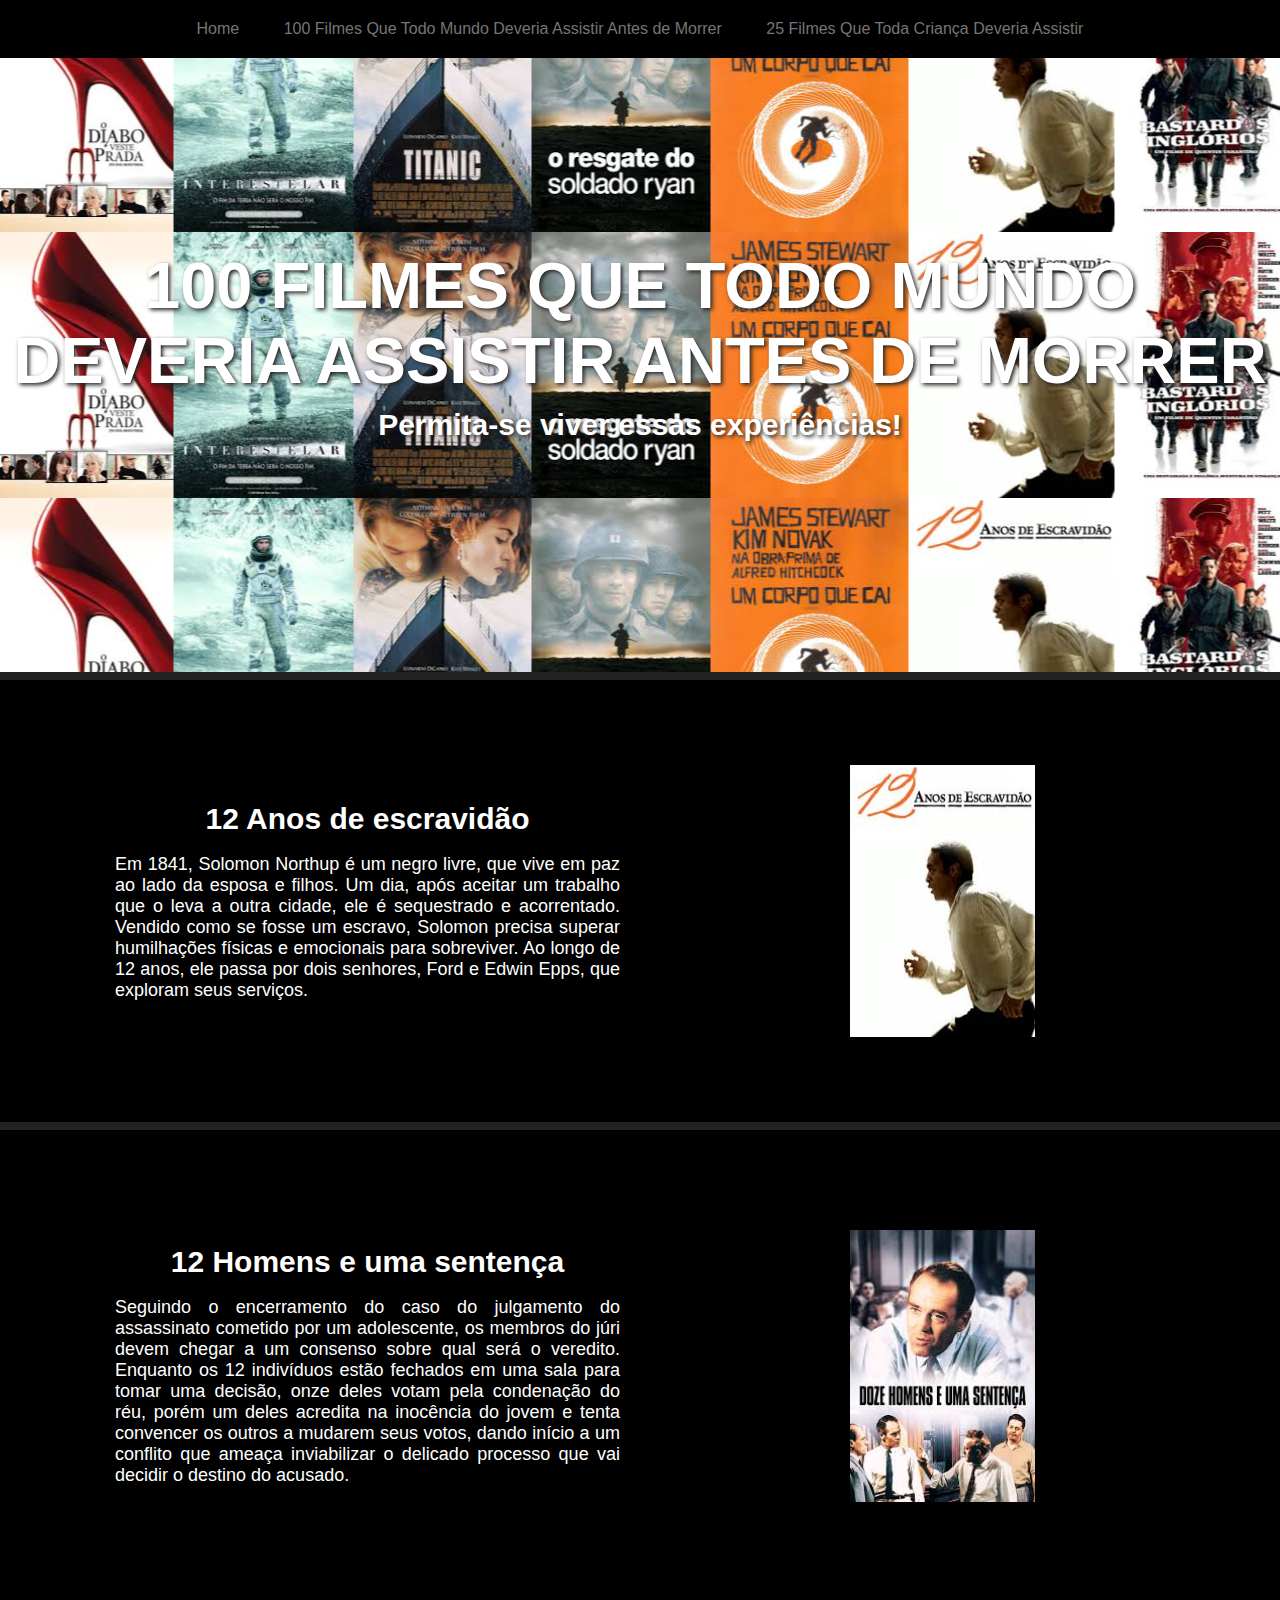
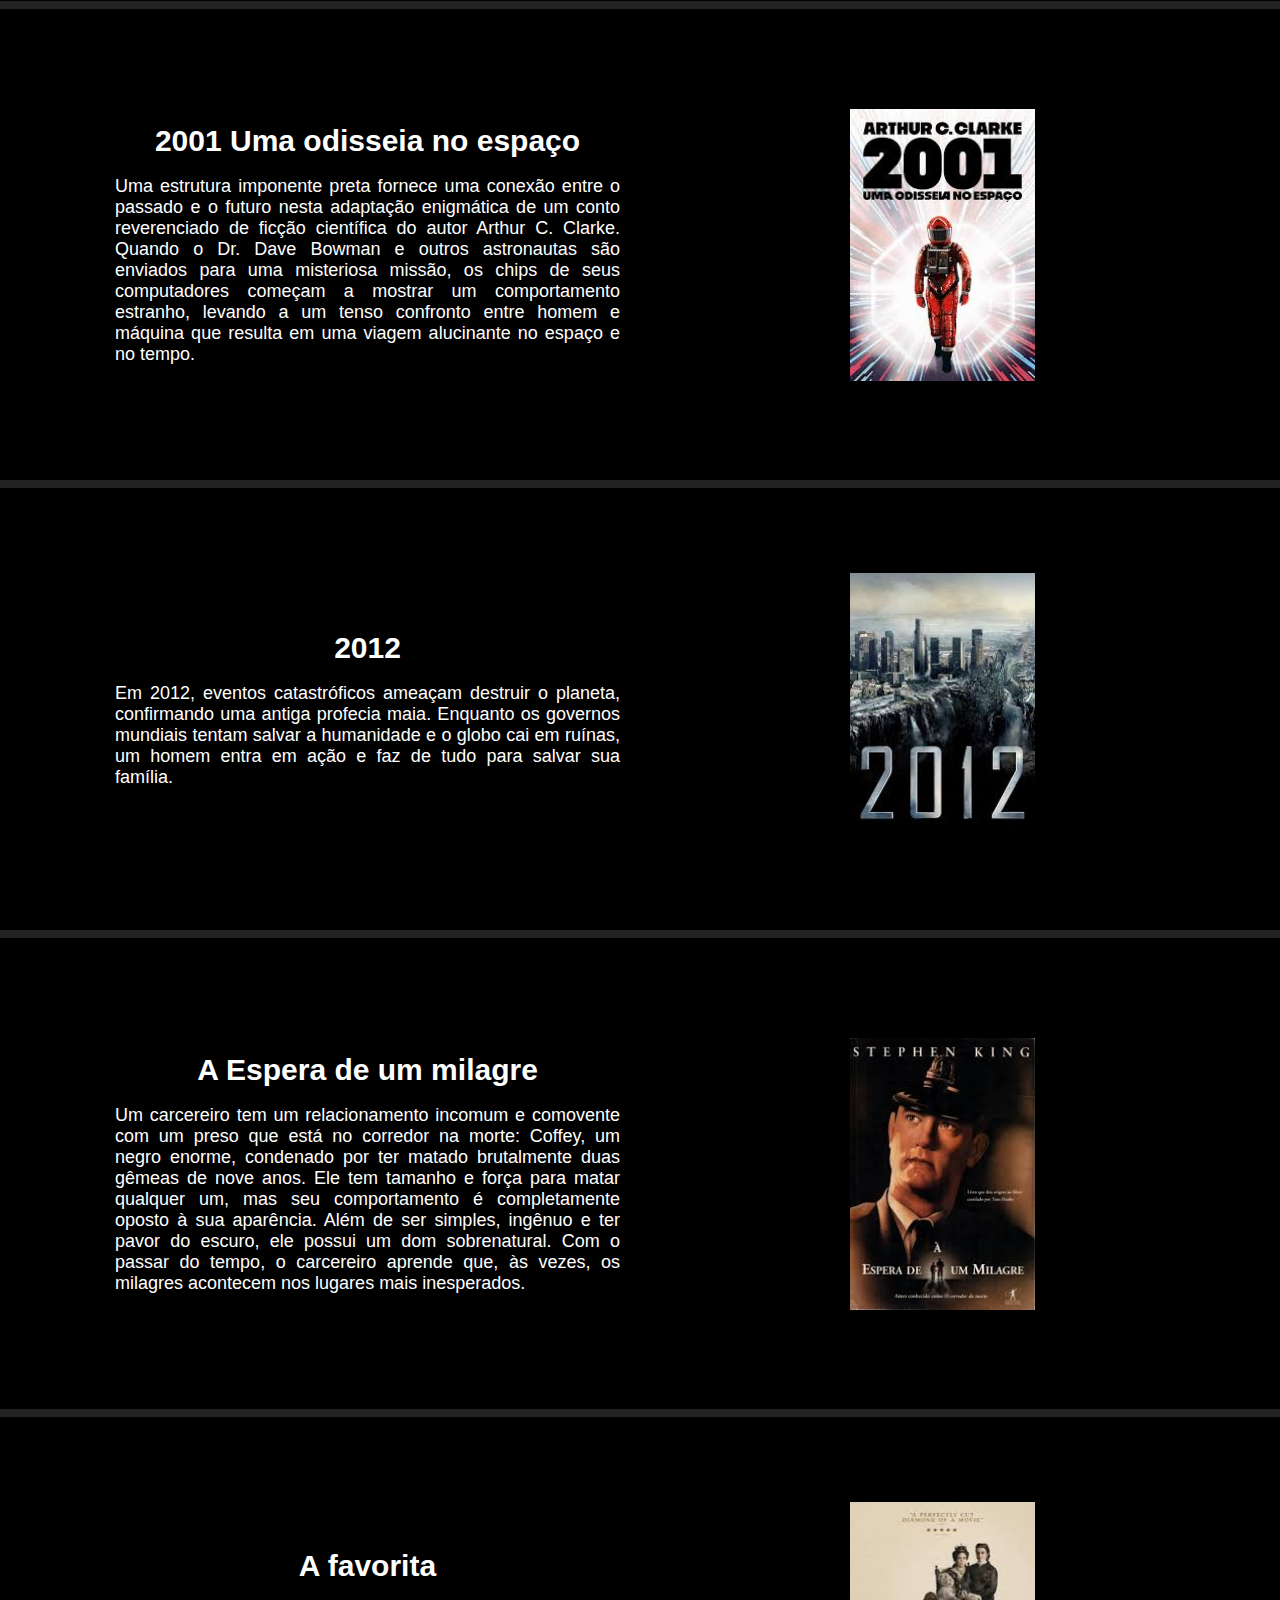
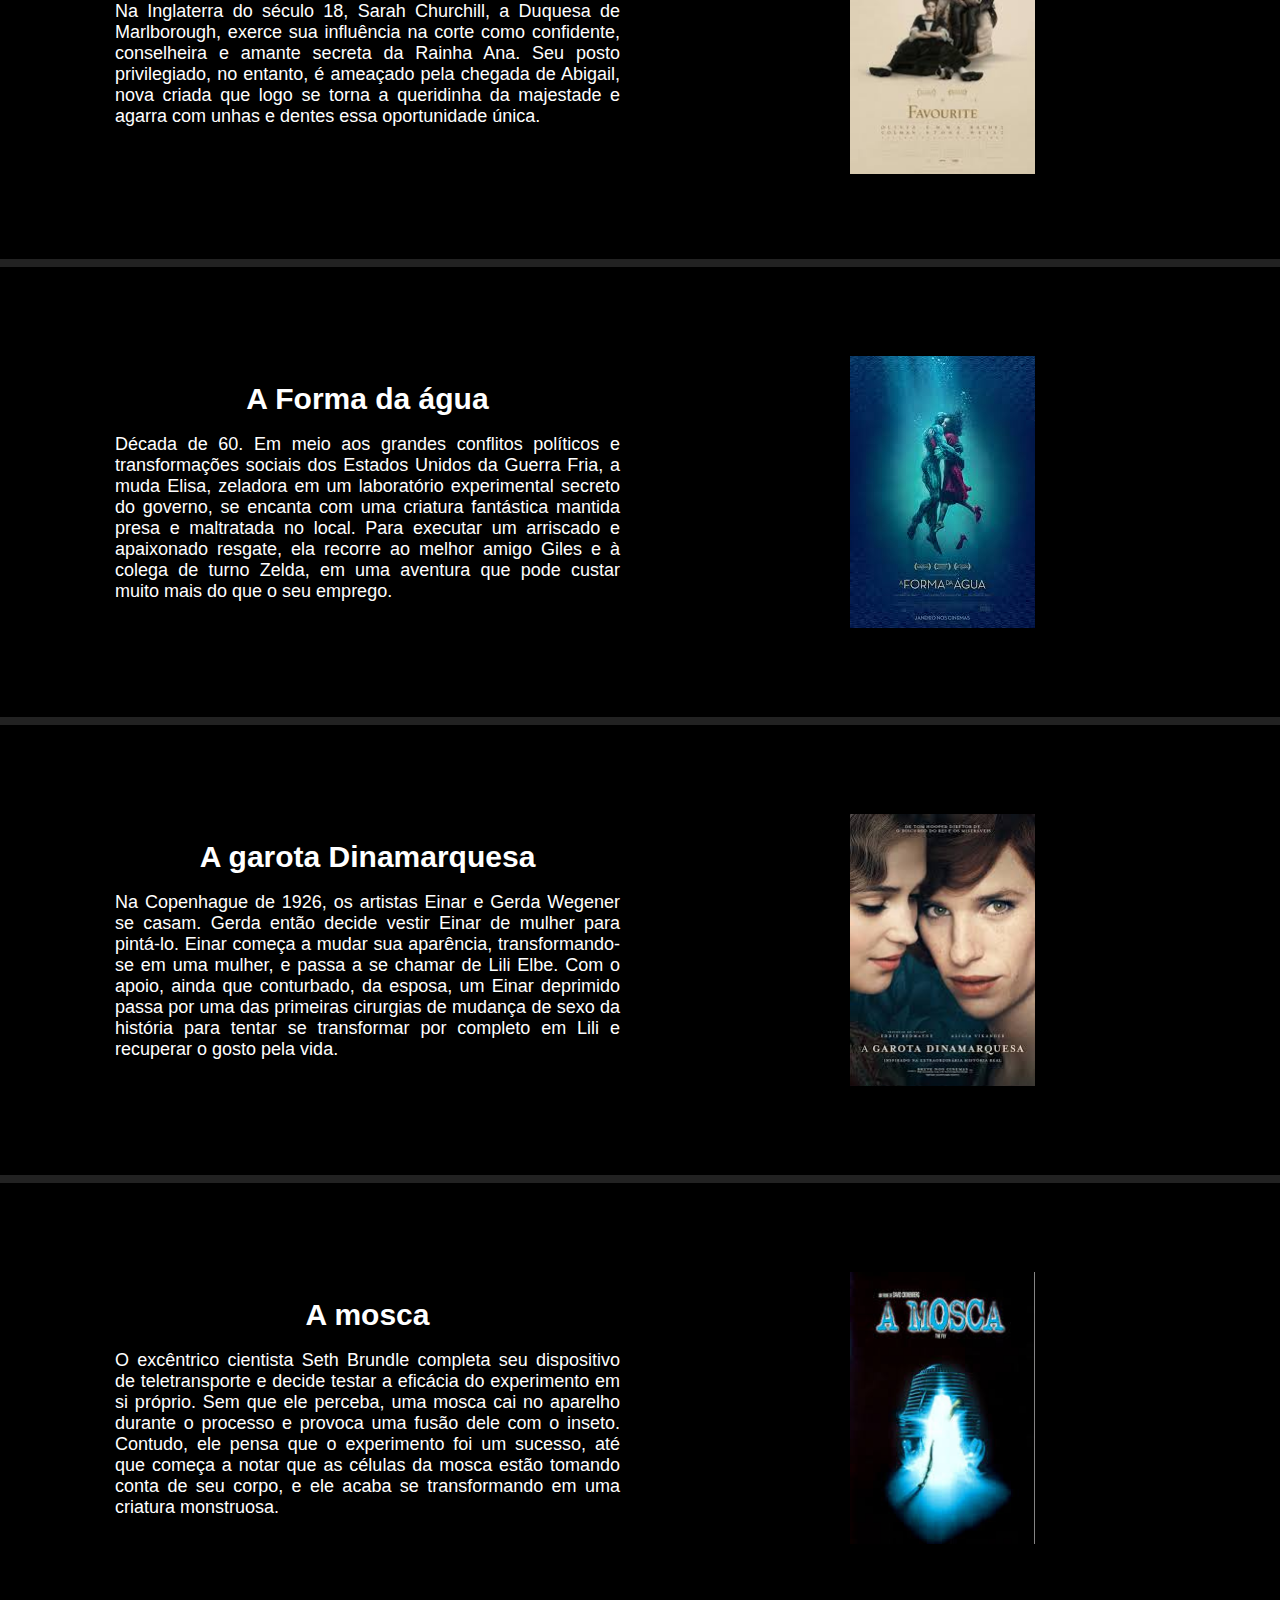
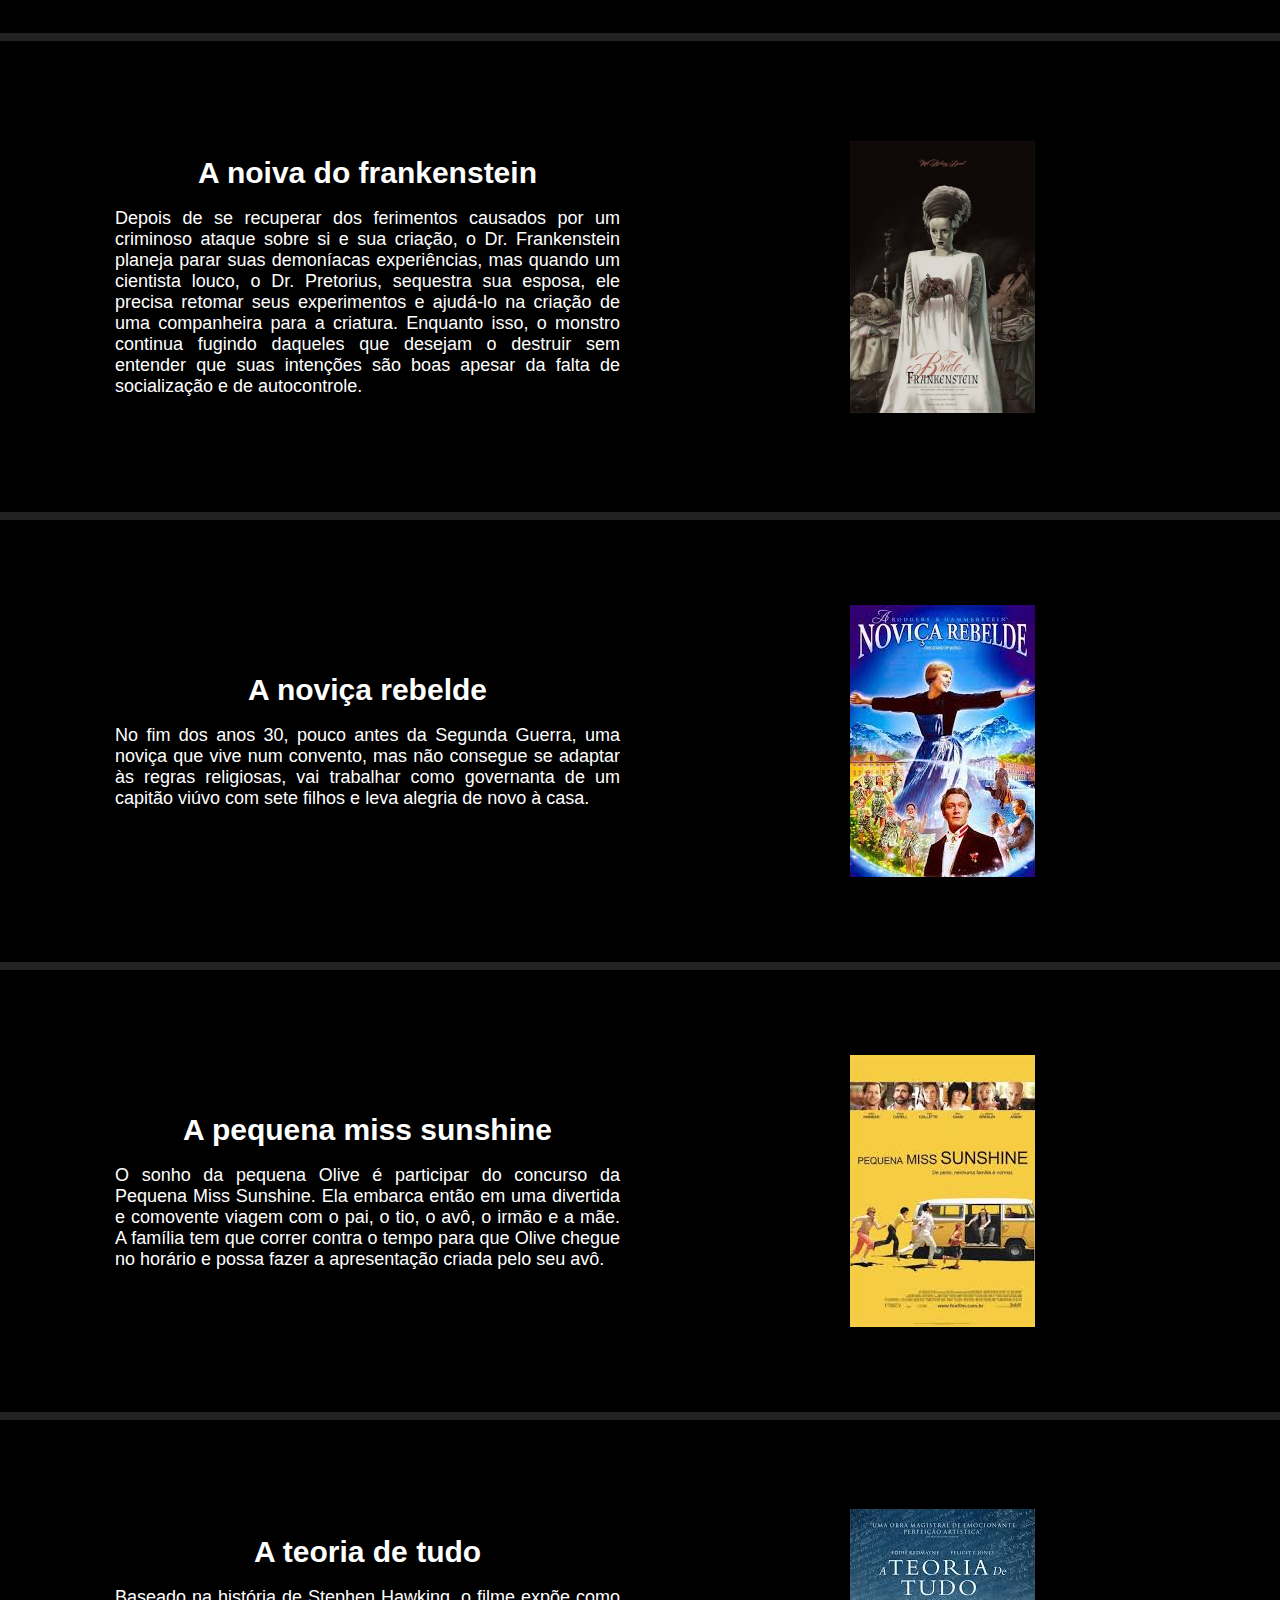
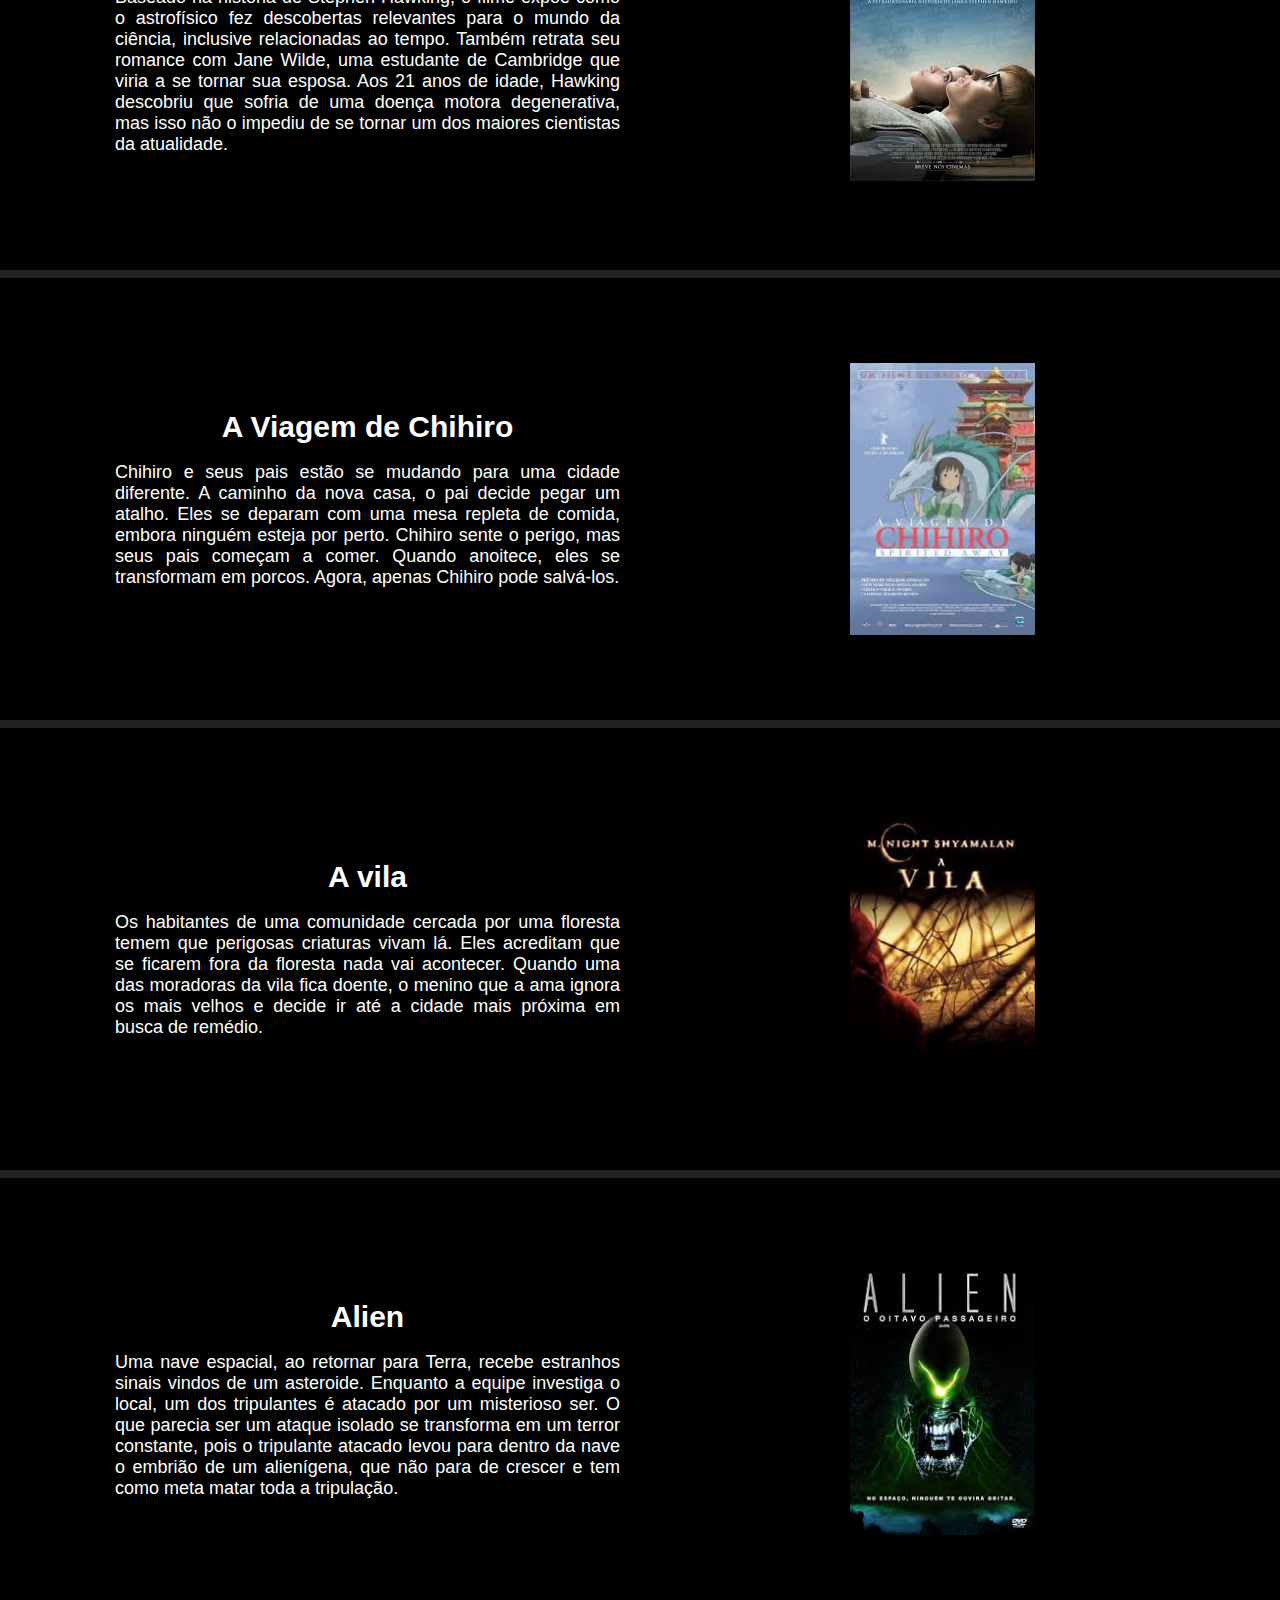
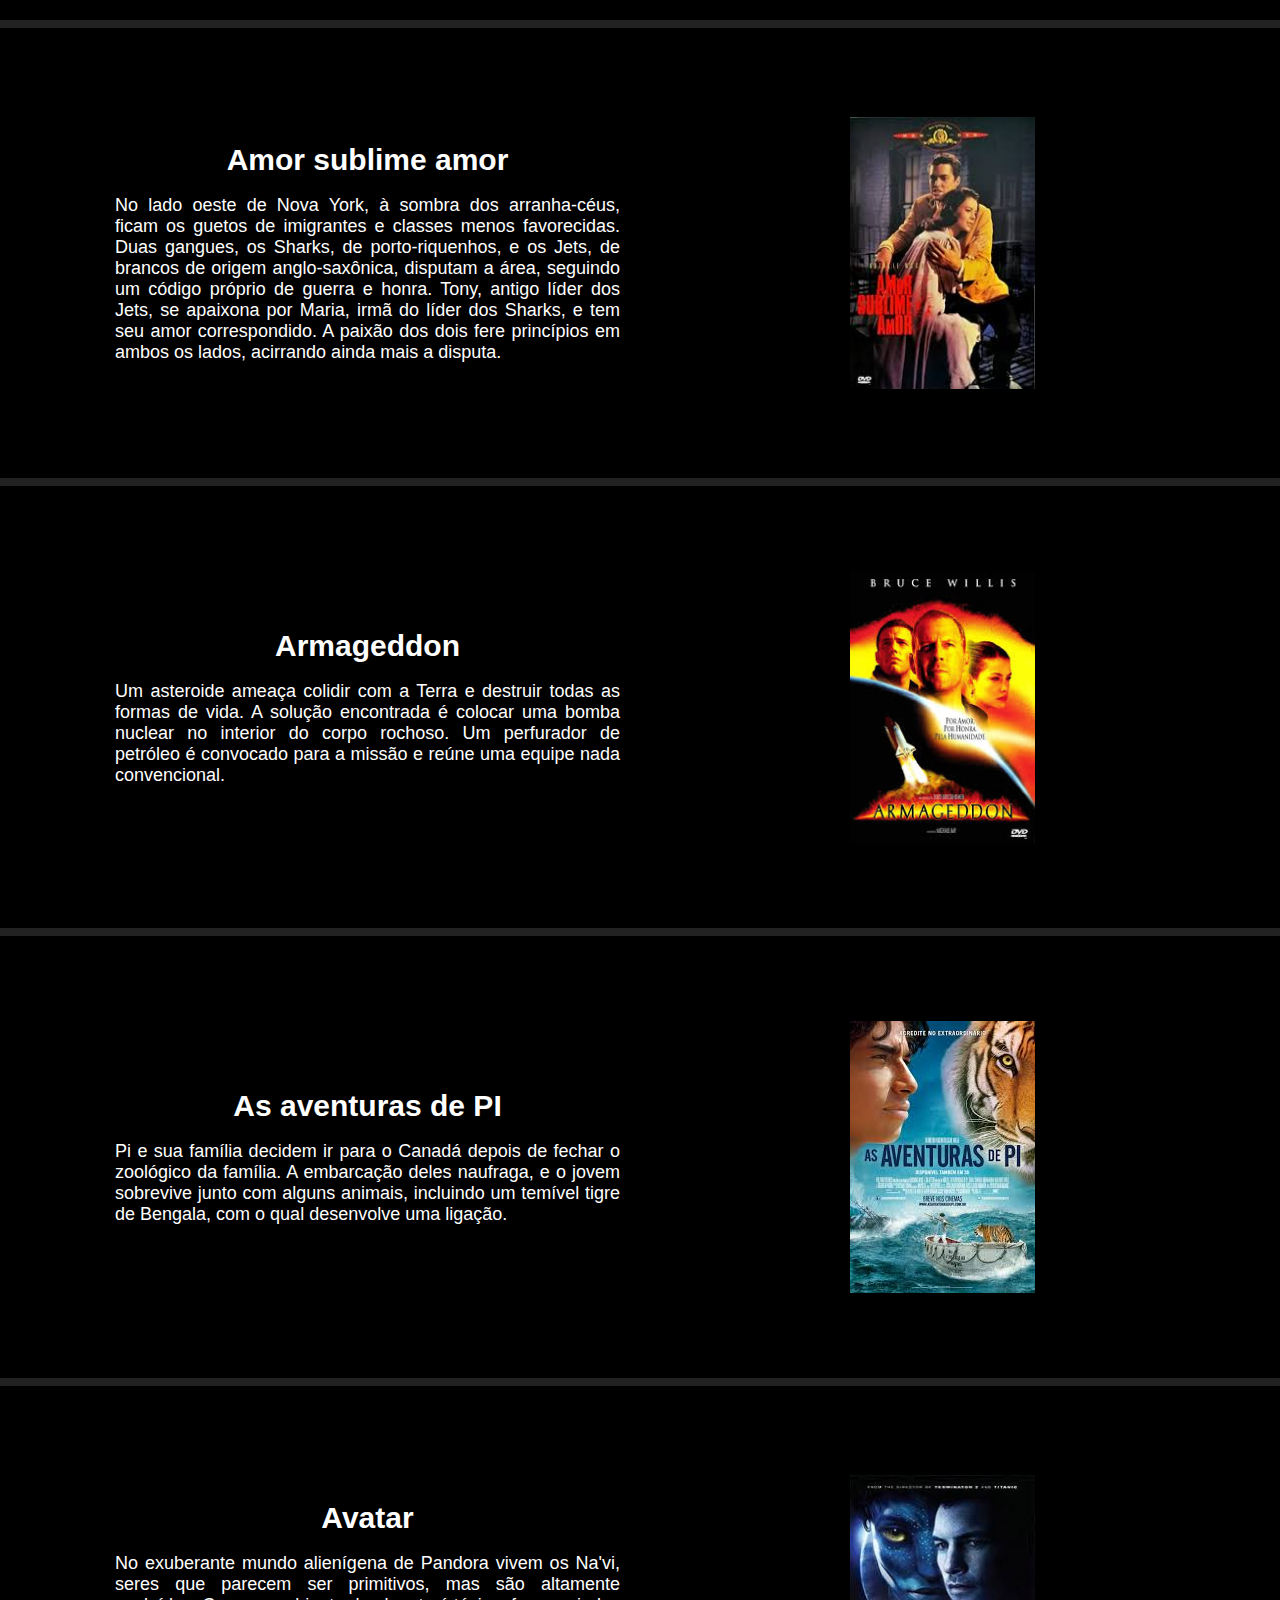
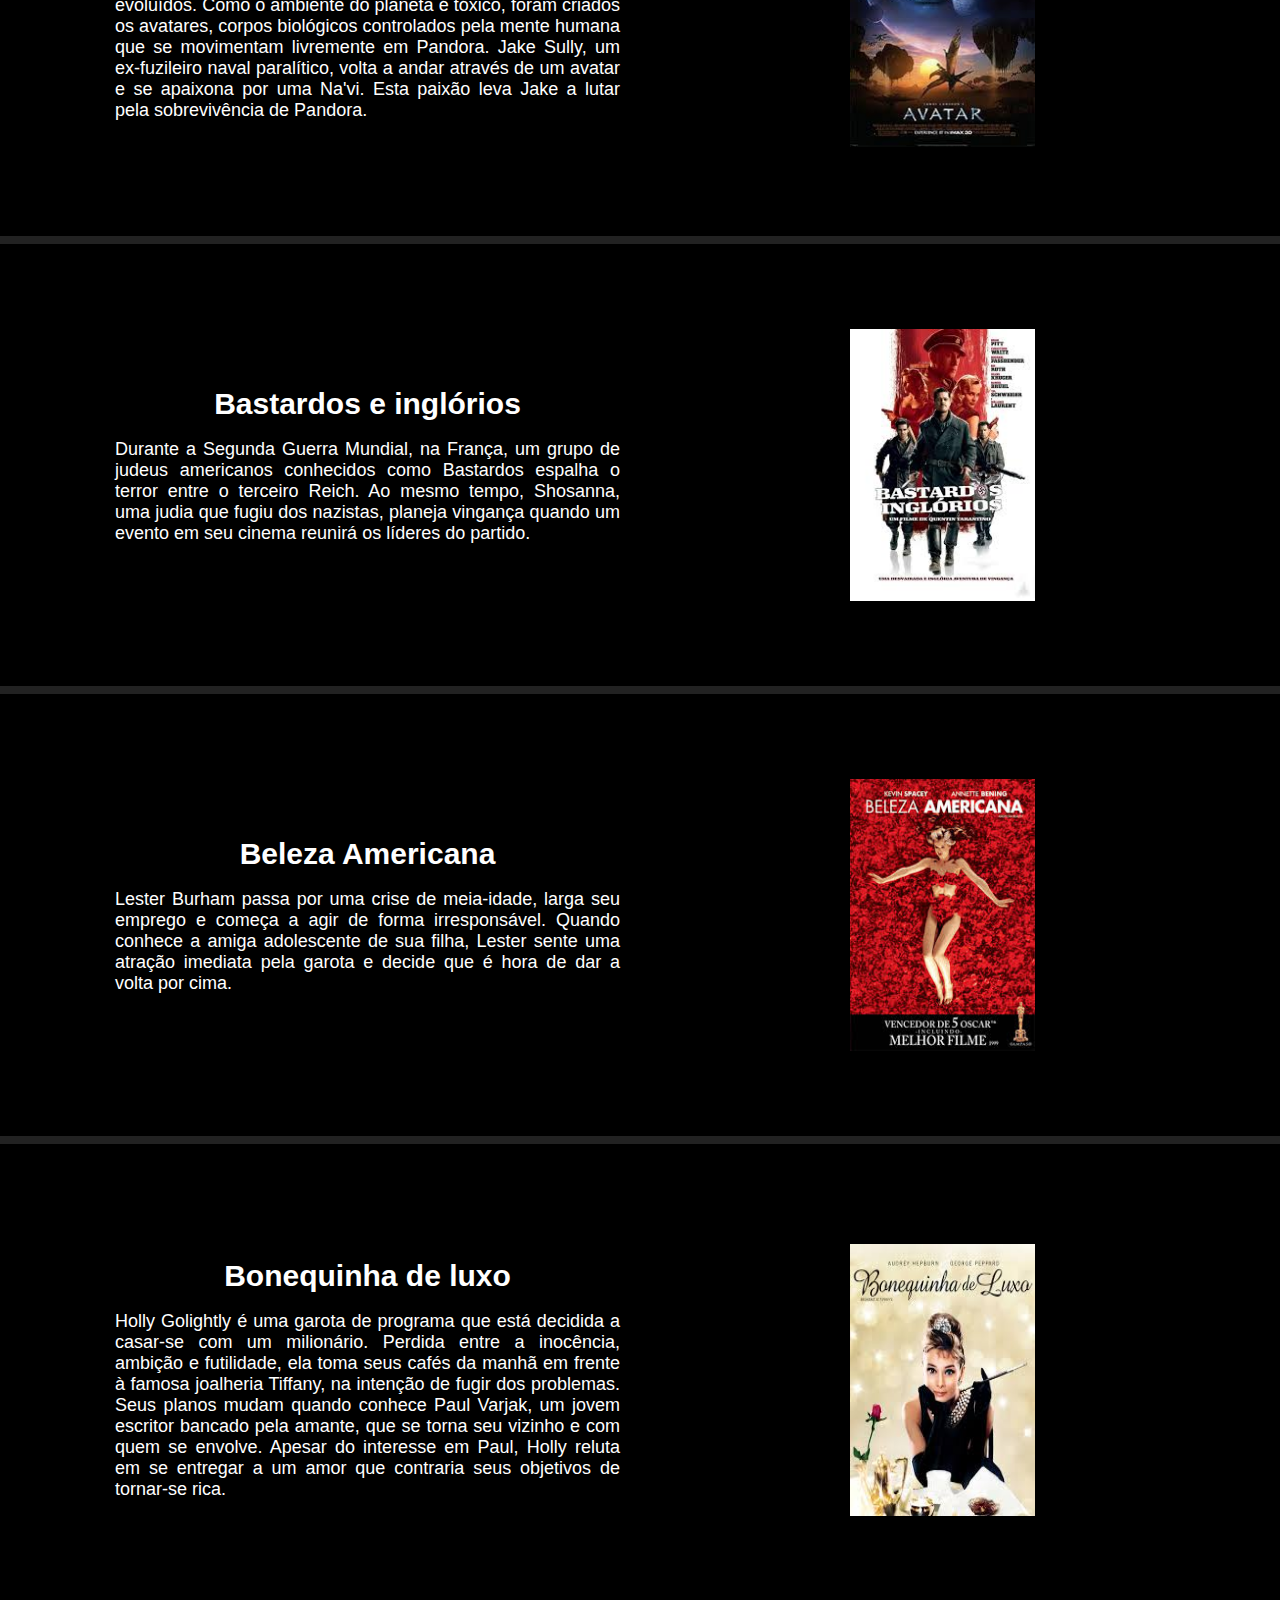
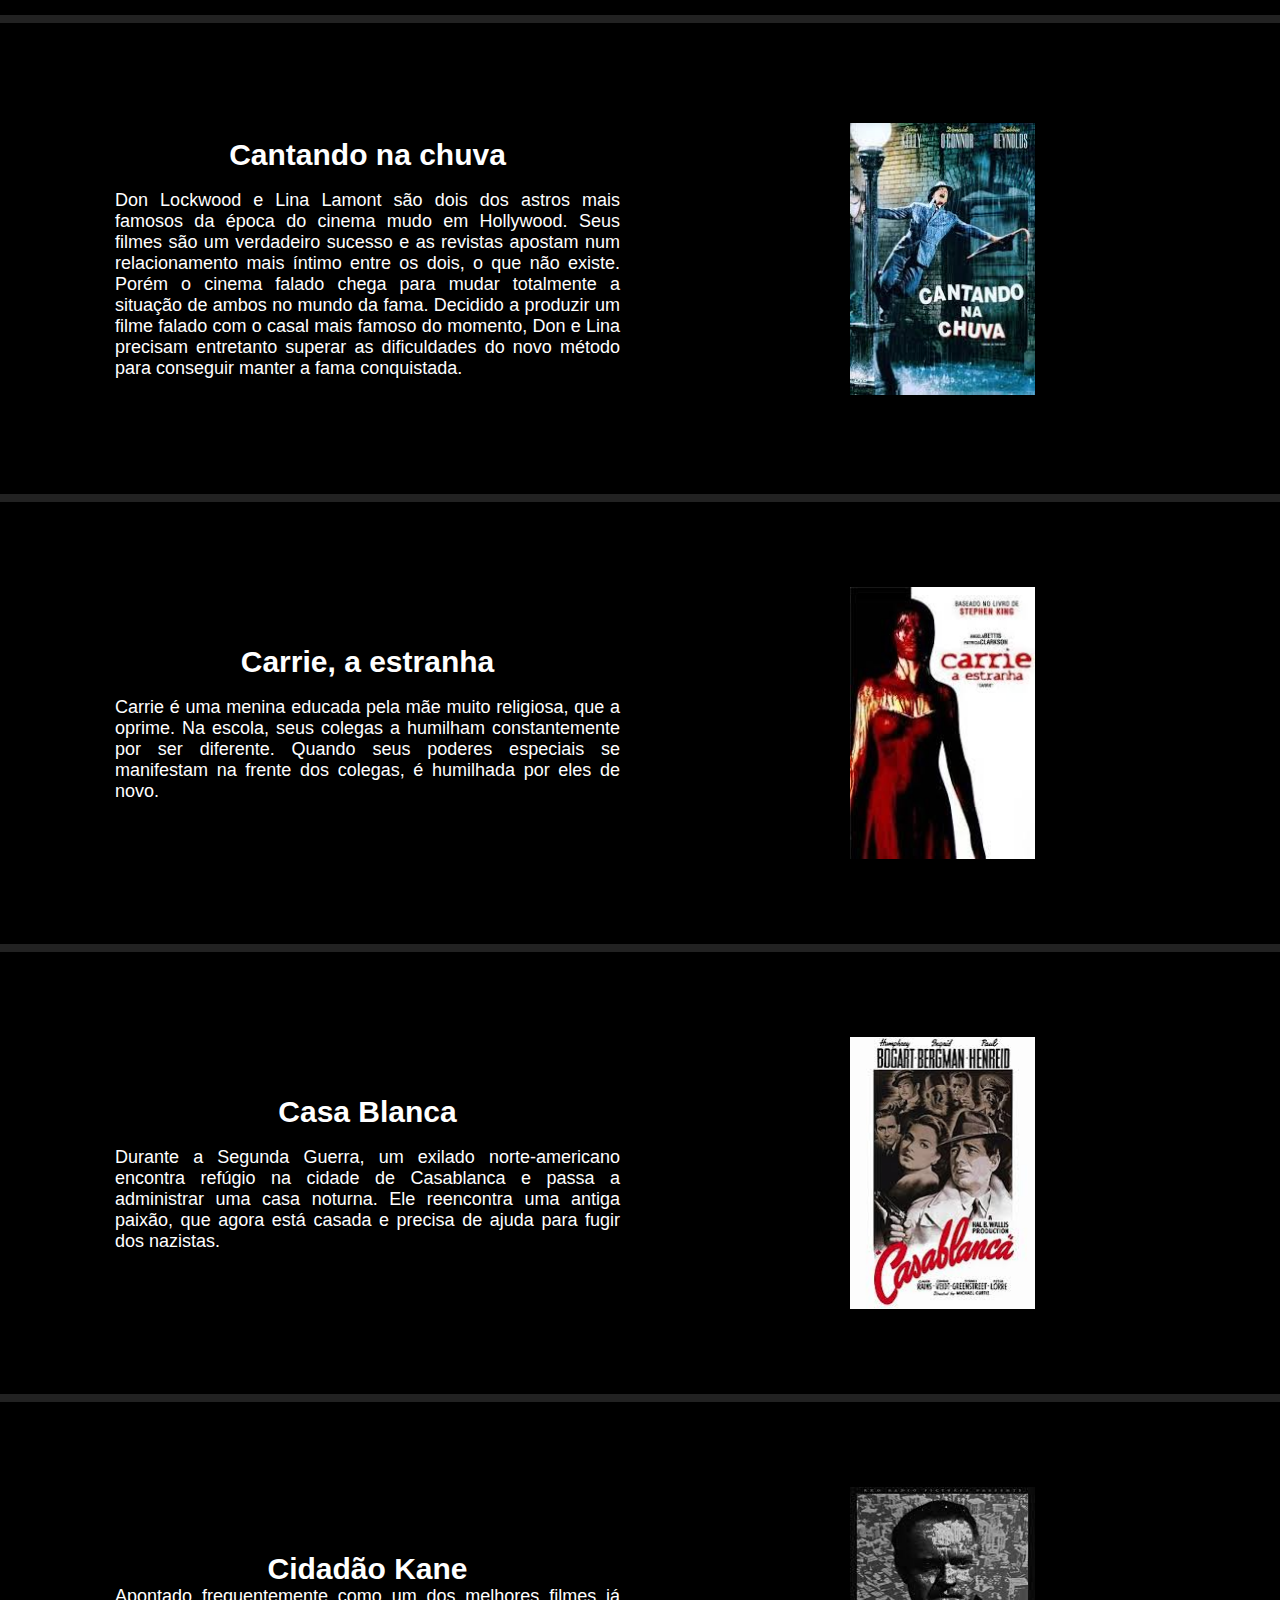
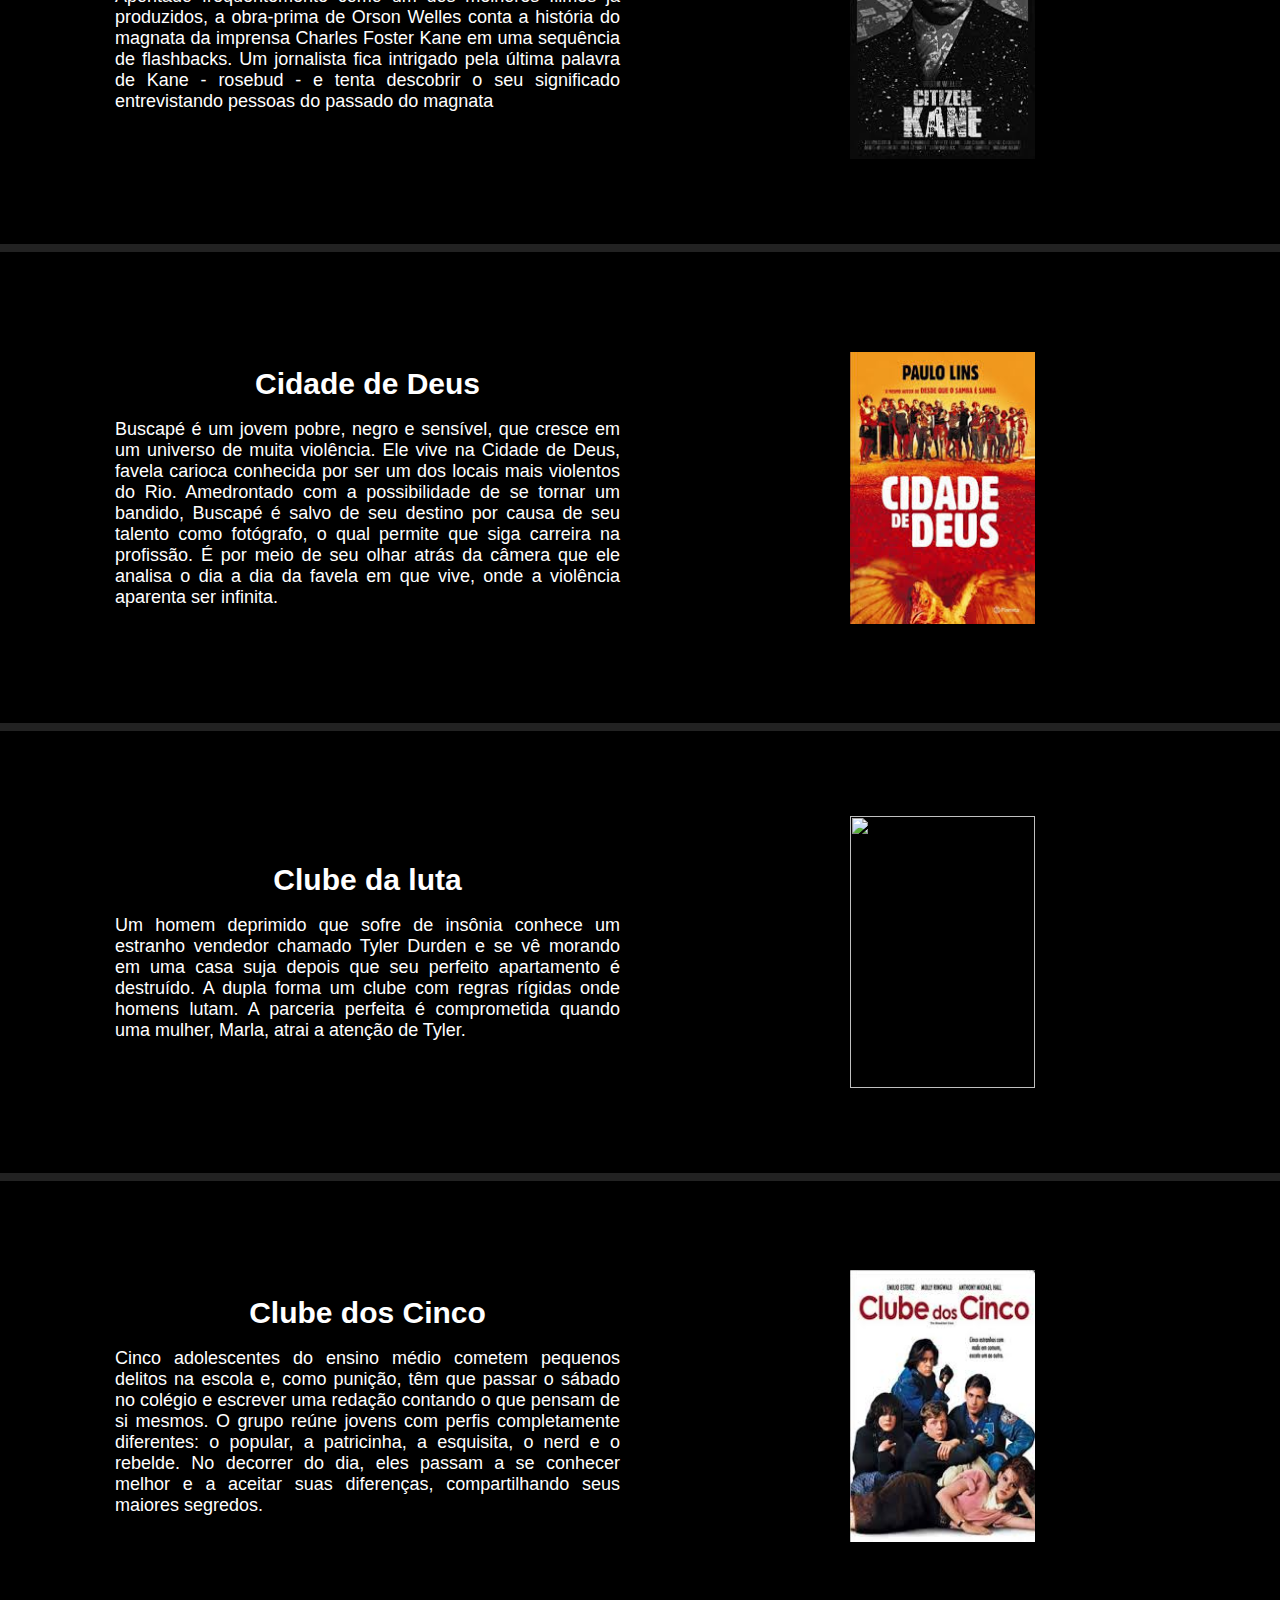
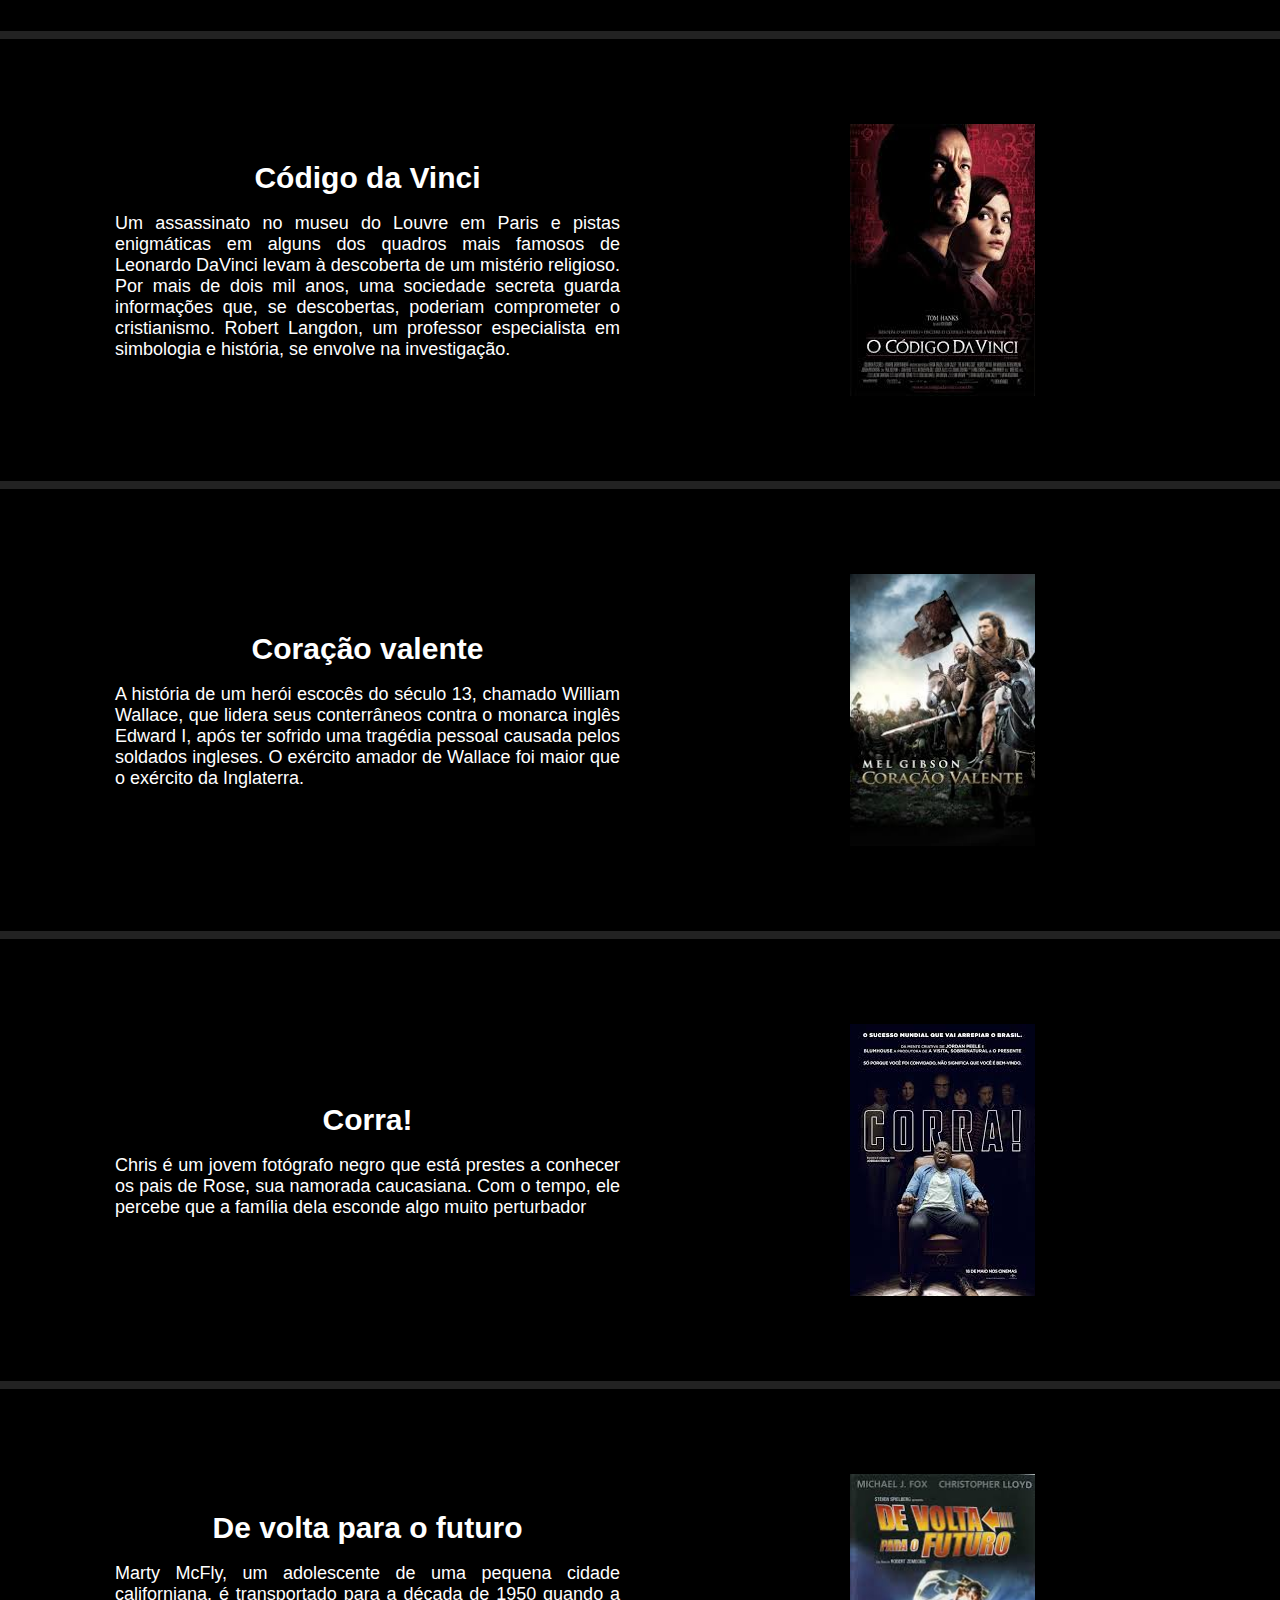
==== commit f5655c7b: "Add files via upload" ====
--- a/Paginas/100.html
+++ b/Paginas/100.html
@@ -6,7 +6,7 @@
   <meta name="viewport" content="width=device-width, initial-scale=1.0" />
   <title>100 Filmes Que Todo Mundo Deveria Assistir Antes de Morrer</title>
   <link rel="stylesheet" href="../CSS/100.css" />
-  <link rel="shortcut icon" href="../Imagens/favicon.ico" />
+  <link rel="shortcut icon" href="../Imagens/Gifs/favicon.ico" />
   <ul id="menu">
     <li><a href="../index.html">Home</a></li>
     <li><a href="../Paginas/100.html">100 Filmes Que Todo Mundo Deveria Assistir Antes de Morrer </a></li>
@@ -31,7 +31,7 @@
       </p>
     </div>
     <div class="img-tv">
-      <img src="../Imagens/100FilmesImagens/100FilmesImagens/12AnosDeEscravidão.jpg" />
+      <img src="../100FilmesImagens/12AnosDeEscravidão.jpg" />
     </div>
   </section>
 
@@ -47,7 +47,7 @@
       </p>
     </div>
     <div class="img-tv">
-      <img src="../Imagens/100FilmesImagens/100FilmesImagens/12HomensE1Sentenca.jpg" />
+      <img src="../100FilmesImagens/12HomensE1Sentenca.jpg" />
     </div>
   </section>
 
@@ -63,7 +63,7 @@
       </p>
     </div>
     <div class="img-tv">
-      <img src="../Imagens/100FilmesImagens/100FilmesImagens/2001UmaOdisseiaNoEspaco.jpg" />
+      <img src="../100FilmesImagens/2001UmaOdisseiaNoEspaco.jpg" />
     </div>
   </section>
 
@@ -77,7 +77,7 @@
       </p>
     </div>
     <div class="img-tv">
-      <img src="../Imagens/100FilmesImagens/100FilmesImagens/2012.jpg" />
+      <img src="../100FilmesImagens/2012.jpg" />
     </div>
   </section>
 
@@ -93,7 +93,7 @@
       </p>
     </div>
     <div class="img-tv">
-      <img src="../Imagens/100FilmesImagens/100FilmesImagens/AEsperaDeUmMilagre.jpg" />
+      <img src="../100FilmesImagens/AEsperaDeUmMilagre.jpg" />
     </div>
   </section>
 
@@ -108,7 +108,7 @@
       </p>
     </div>
     <div class="img-tv">
-      <img src="../Imagens/100FilmesImagens/100FilmesImagens/AFavorita.jpg" />
+      <img src="../100FilmesImagens/AFavorita.jpg" />
     </div>
   </section>
 
@@ -123,7 +123,7 @@
       </p>
     </div>
     <div class="img-tv">
-      <img src="../Imagens/100FilmesImagens/100FilmesImagens/AFormaDaAgua.jpg" />
+      <img src="../100FilmesImagens/AFormaDaAgua.jpg" />
     </div>
   </section>
 
@@ -138,7 +138,7 @@
       </p>
     </div>
     <div class="img-tv">
-      <img src="../Imagens/100FilmesImagens/100FilmesImagens/AGarotaDinamarquesa.jpg" />
+      <img src="../100FilmesImagens/AGarotaDinamarquesa.jpg" />
     </div>
   </section>
 
@@ -153,7 +153,7 @@
       </p>
     </div>
     <div class="img-tv">
-      <img src="../Imagens/100FilmesImagens/100FilmesImagens/AMosca.jpg" />
+      <img src="../100FilmesImagens/AMosca.jpg" />
     </div>
   </section>
 
@@ -169,7 +169,7 @@
       </p>
     </div>
     <div class="img-tv">
-      <img src="../Imagens/100FilmesImagens/100FilmesImagens/ANoivaDoFrakestein_.jpg" />
+      <img src="../100FilmesImagens/ANoivaDoFrakestein_.jpg" />
     </div>
   </section>
 
@@ -183,7 +183,7 @@
       </p>
     </div>
     <div class="img-tv">
-      <img src="../Imagens/100FilmesImagens/100FilmesImagens/ANovicaRebelde.jpg" />
+      <img src="../100FilmesImagens/ANovicaRebelde.jpg" />
     </div>
   </section>
 
@@ -197,7 +197,7 @@
       </p>
     </div>
     <div class="img-tv">
-      <img src="../Imagens/100FilmesImagens/100FilmesImagens/APequenaMissSunshine.jpg" />
+      <img src="../100FilmesImagens/APequenaMissSunshine.jpg" />
     </div>
   </section>
 
@@ -212,7 +212,7 @@
       </p>
     </div>
     <div class="img-tv">
-      <img src="../Imagens/100FilmesImagens/100FilmesImagens/ATeoriaDeTudo.jpg" />
+      <img src="../100FilmesImagens/ATeoriaDeTudo.jpg" />
     </div>
   </section>
 
@@ -227,7 +227,7 @@
       </p>
     </div>
     <div class="img-tv">
-      <img src="../Imagens/100FilmesImagens/100FilmesImagens/AViagemDeChichio.jpg" />
+      <img src="../100FilmesImagens/AViagemDeChichio.jpg" />
     </div>
   </section>
 
@@ -241,7 +241,7 @@
       </p>
     </div>
     <div class="img-tv">
-      <img src="../Imagens/100FilmesImagens/100FilmesImagens/AVila.jpg">
+      <img src="../100FilmesImagens/AVila.jpg">
     </div>
   </section>
 
@@ -256,7 +256,7 @@
       </p>
     </div>
     <div class="img-tv">
-      <img src="../Imagens/100FilmesImagens/100FilmesImagens/Alien.jpg" />
+      <img src="../100FilmesImagens/Alien.jpg" />
     </div>
   </section>
 
@@ -272,7 +272,7 @@
       </p>
     </div>
     <div class="img-tv">
-      <img src="../Imagens/100FilmesImagens/100FilmesImagens/AmorSublimeAmor.jpg" />
+      <img src="../100FilmesImagens/AmorSublimeAmor.jpg" />
     </div>
   </section>
 
@@ -286,7 +286,7 @@
       </p>
     </div>
     <div class="img-tv">
-      <img src="../Imagens/100FilmesImagens/100FilmesImagens/Armageddon.jpg" />
+      <img src="../100FilmesImagens/Armageddon.jpg" />
     </div>
   </section>
 
@@ -300,7 +300,7 @@
       </p>
     </div>
     <div class="img-tv">
-      <img src="../Imagens/100FilmesImagens/100FilmesImagens/AsAventurasDePi.jpg" />
+      <img src="../100FilmesImagens/AsAventurasDePi.jpg" />
     </div>
   </section>
 
@@ -316,7 +316,7 @@
       </p>
     </div>
     <div class="img-tv">
-      <img src="../Imagens/100FilmesImagens/100FilmesImagens/Avatar.jpg" />
+      <img src="../100FilmesImagens/Avatar.jpg" />
     </div>
   </section>
 
@@ -330,7 +330,7 @@
       </p>
     </div>
     <div class="img-tv">
-      <img src="../Imagens/100FilmesImagens/100FilmesImagens/BastardosEInglorios.jpg" />
+      <img src="../100FilmesImagens/BastardosEInglorios.jpg" />
     </div>
   </section>
 
@@ -344,7 +344,7 @@
       </p>
     </div>
     <div class="img-tv">
-      <img src="../Imagens/100FilmesImagens/100FilmesImagens/BelezaAmericana.jpg" />
+      <img src="../100FilmesImagens/BelezaAmericana.jpg" />
     </div>
   </section>
 
@@ -360,7 +360,7 @@
       </p>
     </div>
     <div class="img-tv">
-      <img src="../Imagens/100FilmesImagens/100FilmesImagens/BonequinhaDeLuxo.jpg" />
+      <img src="../100FilmesImagens/BonequinhaDeLuxo.jpg" />
     </div>
   </section>
 
@@ -376,7 +376,7 @@
       </p>
     </div>
     <div class="img-tv">
-      <img src="../Imagens/100FilmesImagens/100FilmesImagens/CantandoNaChuva.jpg" />
+      <img src="../100FilmesImagens/CantandoNaChuva.jpg" />
     </div>
   </section>
 
@@ -390,7 +390,7 @@
       </p>
     </div>
     <div class="img-tv">
-      <img src="../Imagens/100FilmesImagens/100FilmesImagens/CarrieAEstranha.jpg" />
+      <img src="../100FilmesImagens/CarrieAEstranha.jpg" />
     </div>
   </section>
 
@@ -404,7 +404,7 @@
       </p>
     </div>
     <div class="img-tv">
-      <img src="../Imagens/100FilmesImagens/100FilmesImagens/CasaBlanca.jpg" />
+      <img src="../100FilmesImagens/CasaBlanca.jpg" />
     </div>
   </section>
 
@@ -419,7 +419,7 @@
       </p>
     </div>
     <div class="img-tv">
-      <img src="../Imagens/100FilmesImagens/100FilmesImagens/CidadaoKane.jpg" />
+      <img src="../100FilmesImagens/CidadaoKane.jpg" />
     </div>
   </section>
 
@@ -435,7 +435,7 @@
       </p>
     </div>
     <div class="img-tv">
-      <img src="../Imagens/100FilmesImagens/100FilmesImagens/CidadeDeDeus.jpg" />
+      <img src="../100FilmesImagens/CidadeDeDeus.jpg" />
     </div>
   </section>
 
@@ -449,7 +449,7 @@
       </p>
     </div>
     <div class="img-tv">
-      <img src="../Imagens/100FilmesImagens/100FilmesImagens/ClubeDaLuta.jpg" />
+      <img src="../00FilmesImagens/ClubeDaLuta.jpg" />
     </div>
   </section>
 
@@ -464,7 +464,7 @@
       </p>
     </div>
     <div class="img-tv">
-      <img src="../Imagens/100FilmesImagens/100FilmesImagens/ClubeDos5.jpg" />
+      <img src="../100FilmesImagens/ClubeDos5.jpg" />
     </div>
   </section>
 
@@ -479,7 +479,7 @@
       </p>
     </div>
     <div class="img-tv">
-      <img src="../Imagens/100FilmesImagens/100FilmesImagens/CodigoDaVinci.jpg" />
+      <img src="../100FilmesImagens/CodigoDaVinci.jpg" />
     </div>
   </section>
 
@@ -493,7 +493,7 @@
       </p>
     </div>
     <div class="img-tv">
-      <img src="../Imagens/100FilmesImagens/100FilmesImagens/CoracaoValente.jpg" />
+      <img src="../100FilmesImagens/CoracaoValente.jpg" />
     </div>
   </section>
 
@@ -506,7 +506,7 @@
       </p>
     </div>
     <div class="img-tv">
-      <img src="../Imagens/100FilmesImagens/100FilmesImagens/Corra.jpg" />
+      <img src="../100FilmesImagens/Corra.jpg" />
     </div>
   </section>
 
@@ -521,7 +521,7 @@
       </p>
     </div>
     <div class="img-tv">
-      <img src="../Imagens/100FilmesImagens/100FilmesImagens/DeVoltaParaOFuturo.jpg" />
+      <img src="../100FilmesImagens/DeVoltaParaOFuturo.jpg" />
     </div>
   </section>
 
@@ -534,7 +534,7 @@
       </p>
     </div>
     <div class="img-tv">
-      <img src="../Imagens/100FilmesImagens/100FilmesImagens/Dejavu.jpg">
+      <img src="../100FilmesImagens/Dejavu.jpg">
     </div>
   </section>
 
@@ -548,7 +548,7 @@
       </p>
     </div>
     <div class="img-tv">
-      <img src="../Imagens/100FilmesImagens/100FilmesImagens/DesafiandoGigantes.jpg" />
+      <img src="../100FilmesImagens/DesafiandoGigantes.jpg" />
     </div>
   </section>
 
@@ -563,7 +563,7 @@
       </p>
     </div>
     <div class="img-tv">
-      <img src="../Imagens/100FilmesImagens/100FilmesImagens/DiamanteDeSangue.jpg" />
+      <img src="../100FilmesImagens/DiamanteDeSangue.jpg" />
     </div>
   </section>
 
@@ -578,7 +578,7 @@
       </p>
     </div>
     <div class="img-tv">
-      <img src="../Imagens/100FilmesImagens/100FilmesImagens/DirtyDancingRitmoQuente.jpg" />
+      <img src="../100FilmesImagens/DirtyDancingRitmoQuente.jpg" />
     </div>
   </section>
 
@@ -593,7 +593,7 @@
       </p>
     </div>
     <div class="img-tv">
-      <img src="../Imagens/100FilmesImagens/100FilmesImagens/DuroDeMatar.jpg" />
+      <img src="../100FilmesImagens/DuroDeMatar.jpg" />
     </div>
   </section>
 
@@ -607,7 +607,7 @@
       </p>
     </div>
     <div class="img-tv">
-      <img src="../Imagens/100FilmesImagens/100FilmesImagens/EOVentoLevou.jpg" />
+      <img src="../100FilmesImagens/EOVentoLevou.jpg" />
     </div>
   </section>
 
@@ -623,7 +623,7 @@
       </p>
     </div>
     <div class="img-tv">
-      <img src="../Imagens/100FilmesImagens/100FilmesImagens/AProcuraDaFelicidade.jpg" />
+      <img src="../100FilmesImagens/AProcuraDaFelicidade.jpg" />
     </div>
   </section>
 
@@ -638,7 +638,7 @@
       </p>
     </div>
     <div class="img-tv">
-      <img src="../Imagens/100FilmesImagens/100FilmesImagens/EntrevistaComOVampiro.jpg" />
+      <img src="../100FilmesImagens/EntrevistaComOVampiro.jpg" />
     </div>
   </section>
 
@@ -654,7 +654,7 @@
       </p>
     </div>
     <div class="img-tv">
-      <img src="../Imagens/100FilmesImagens/100FilmesImagens/EscritoresDaLiberdade.jpg" />
+      <img src="../100FilmesImagens/EscritoresDaLiberdade.jpg" />
     </div>
   </section>
 
@@ -669,7 +669,7 @@
       </p>
     </div>
     <div class="img-tv">
-      <img src="../Imagens/100FilmesImagens/100FilmesImagens/EuRobo.jpg" />
+      <img src="../100FilmesImagens/EuRobo.jpg" />
     </div>
   </section>
 
@@ -683,7 +683,7 @@
       </p>
     </div>
     <div class="img-tv">
-      <img src="../Imagens/100FilmesImagens/100FilmesImagens/EuSouALenda.jpg" />
+      <img src="../100FilmesImagens/EuSouALenda.jpg" />
     </div>
   </section>
 
@@ -698,7 +698,7 @@
       </p>
     </div>
     <div class="img-tv">
-      <img src="../Imagens/100FilmesImagens/100FilmesImagens/FomeDePoder.jpg" />
+      <img src="../100FilmesImagens/FomeDePoder.jpg" />
     </div>
   </section>
 
@@ -712,7 +712,7 @@
       </p>
     </div>
     <div class="img-tv">
-      <img src="../Imagens/100FilmesImagens/100FilmesImagens/GenioIndomavel.jpg" />
+      <img src="../100FilmesImagens/GenioIndomavel.jpg" />
     </div>
   </section>
 
@@ -726,7 +726,7 @@
       </p>
     </div>
     <div class="img-tv">
-      <img src="../Imagens/100FilmesImagens/100FilmesImagens/GhostOOutroLadoDaVida.jpg" />
+      <img src="../100FilmesImagens/GhostOOutroLadoDaVida.jpg" />
     </div>
   </section>
 
@@ -742,7 +742,7 @@
       </p>
     </div>
     <div class="img-tv">
-      <img src="../Imagens/100FilmesImagens/100FilmesImagens/Grease.jpg" />
+      <img src="../100FilmesImagens/Grease.jpg" />
     </div>
   </section>
 
@@ -757,7 +757,7 @@
       </p>
     </div>
     <div class="img-tv">
-      <img src="../Imagens/100FilmesImagens/100FilmesImagens/Hannibal.jpg" />
+      <img src="../100FilmesImagens/Hannibal.jpg" />
     </div>
   </section>
 
@@ -771,7 +771,7 @@
       </p>
     </div>
     <div class="img-tv">
-      <img src="../Imagens/100FilmesImagens/100FilmesImagens/HojeEuQueroVoltarSozinho.jpg" />
+      <img src="../100FilmesImagens/HojeEuQueroVoltarSozinho.jpg" />
     </div>
   </section>
 
@@ -786,7 +786,7 @@
       </p>
     </div>
     <div class="img-tv">
-      <img src="../Imagens/100FilmesImagens/100FilmesImagens/Interestrelar.jpg" />
+      <img src="../100FilmesImagens/Interestrelar.jpg" />
     </div>
   </section>
 
@@ -799,7 +799,7 @@
       </p>
     </div>
     <div class="img-tv">
-      <img src="../Imagens/100FilmesImagens/100FilmesImagens/IntrigaInternacional.jpg" />
+      <img src="../100FilmesImagens/IntrigaInternacional.jpg" />
     </div>
   </section>
 
@@ -813,7 +813,7 @@
       </p>
     </div>
     <div class="img-tv">
-      <img src="../Imagens/100FilmesImagens/100FilmesImagens/JogosMortais.jpg" />
+      <img src="../100FilmesImagens/JogosMortais.jpg" />
     </div>
   </section>
 
@@ -827,7 +827,7 @@
       </p>
     </div>
     <div class="img-tv">
-      <img src="../Imagens/100FilmesImagens/100FilmesImagens/JojoHabbit.jpg">
+      <img src="../100FilmesImagens/JojoHabbit.jpg">
     </div>
   </section>
 
@@ -843,7 +843,7 @@
       </p>
     </div>
     <div class="img-tv">
-      <img src="../Imagens/100FilmesImagens/100FilmesImagens/JurasskPark.jpg" />
+      <img src="../100FilmesImagens/JurasskPark.jpg" />
     </div>
   </section>
 
@@ -857,7 +857,7 @@
       </p>
     </div>
     <div class="img-tv">
-      <img src="../Imagens/100FilmesImagens/100FilmesImagens/JuventudeTransviada.jpg" />
+      <img src="../100FilmesImagens/JuventudeTransviada.jpg" />
     </div>
   </section>
 
@@ -872,7 +872,7 @@
       </p>
     </div>
     <div class="img-tv">
-      <img src="../Imagens/100FilmesImagens/100FilmesImagens/KarateKid.jpg" />
+      <img src="../100FilmesImagens/KarateKid.jpg" />
     </div>
   </section>
 
@@ -886,7 +886,7 @@
       </p>
     </div>
     <div class="img-tv">
-      <img src="../Imagens/100FilmesImagens/100FilmesImagens/LaLaLand.jpg" />
+      <img src="../100FilmesImagens/LaLaLand.jpg" />
     </div>
   </section>
 
@@ -899,7 +899,7 @@
       </p>
     </div>
     <div class="img-tv">
-      <img src="../Imagens/100FilmesImagens/100FilmesImagens/LaranjaMecanica.jpg" />
+      <img src="../100FilmesImagens/LaranjaMecanica.jpg" />
     </div>
   </section>
 
@@ -915,7 +915,7 @@
       </p>
     </div>
     <div class="img-tv">
-      <img src="../Imagens/100FilmesImagens/100FilmesImagens/Matrix.jpg" />
+      <img src="../100FilmesImagens/Matrix.jpg" />
     </div>
   </section>
 
@@ -930,7 +930,7 @@
       </p>
     </div>
     <div class="img-tv">
-      <img src="../Imagens/100FilmesImagens/100FilmesImagens/MissaoImpossivel.jpg" />
+      <img src="../100FilmesImagens/MissaoImpossivel.jpg" />
     </div>
   </section>
 
@@ -943,7 +943,7 @@
       </p>
     </div>
     <div class="img-tv">
-      <img src="../Imagens/100FilmesImagens/100FilmesImagens/MoonLigth.jpg" />
+      <img src="../100FilmesImagens/MoonLigth.jpg" />
     </div>
   </section>
 
@@ -957,7 +957,7 @@
       </p>
     </div>
     <div class="img-tv">
-      <img src="../Imagens/100FilmesImagens/100FilmesImagens/MoulinRouge.jpg"/>
+      <img src="../100FilmesImagens/MoulinRouge.jpg"/>
     </div>
   </section>
 
@@ -971,7 +971,7 @@
       </p>
     </div>
     <div class="img-tv">
-      <img src="../Imagens/100FilmesImagens/100FilmesImagens/OBebeDeRosemary.jpg" />
+      <img src="../100FilmesImagens/OBebeDeRosemary.jpg" />
     </div>
   </section>
 
@@ -987,7 +987,7 @@
       </p>
     </div>
     <div class="img-tv">
-      <img src="../Imagens/100FilmesImagens/100FilmesImagens/ODiaDepoisDeAmanha.jpg" />
+      <img src="../100FilmesImagens/ODiaDepoisDeAmanha.jpg" />
     </div>
   </section>
 
@@ -1001,7 +1001,7 @@
       </p>
     </div>
     <div class="img-tv">
-      <img src="../Imagens/100FilmesImagens/100FilmesImagens/ODiaEmQueATerraParou.jpg" />
+      <img src="../100FilmesImagens/ODiaEmQueATerraParou.jpg" />
     </div>
   </section>
 
@@ -1015,7 +1015,7 @@
       </p>
     </div>
     <div class="img-tv">
-      <img src="../Imagens/100FilmesImagens/100FilmesImagens/ODiaboVestePrada.jpg" />
+      <img src="../100FilmesImagens/ODiaboVestePrada.jpg" />
     </div>
   </section>
 
@@ -1031,7 +1031,7 @@
       </p>
     </div>
     <div class="img-tv">
-      <img src="../Imagens/100FilmesImagens/100FilmesImagens/OIluminado.jpg" />
+      <img src="../100FilmesImagens/OIluminado.jpg" />
     </div>
   </section>
 
@@ -1045,7 +1045,7 @@
       </p>
     </div>
     <div class="img-tv">
-      <img src="../Imagens/100FilmesImagens/100FilmesImagens/OLoboDeWallStreet.jpg" />
+      <img src="../100FilmesImagens/OLoboDeWallStreet.jpg" />
     </div>
   </section>
 
@@ -1062,7 +1062,7 @@
       </p>
     </div>
     <div class="img-tv">
-      <img src="../Imagens/100FilmesImagens/100FilmesImagens/OMagicoDeOz.jpg" />
+      <img src="../100FilmesImagens/OMagicoDeOz.jpg" />
     </div>
   </section>
 
@@ -1076,7 +1076,7 @@
       </p>
     </div>
     <div class="img-tv">
-      <img src="../Imagens/100FilmesImagens/100FilmesImagens/OPoderosoChefao.jpg" />
+      <img src="../100FilmesImagens/OPoderosoChefao.jpg" />
     </div>
   </section>
 
@@ -1091,7 +1091,7 @@
       </p>
     </div>
     <div class="img-tv">
-      <img src="../Imagens/100FilmesImagens/100FilmesImagens/OQuartoDeJack.jpg" />
+      <img src="../100FilmesImagens/OQuartoDeJack.jpg" />
     </div>
   </section>
 
@@ -1104,7 +1104,7 @@
       </p>
     </div>
     <div class="img-tv">
-      <img src="../Imagens/100FilmesImagens/100FilmesImagens/ORegresso.jpg" />
+      <img src="../100FilmesImagens/ORegresso.jpg" />
     </div>
   </section>
 
@@ -1119,7 +1119,7 @@
       </p>
     </div>
     <div class="img-tv">
-      <img src="../Imagens/100FilmesImagens/100FilmesImagens/OResgateDoSoldadoRyan.jpg">
+      <img src="../100FilmesImagens/OResgateDoSoldadoRyan.jpg">
     </div>
   </section>
 
@@ -1133,7 +1133,7 @@
       </p>
     </div>
     <div class="img-tv">
-      <img src="../Imagens/100FilmesImagens/100FilmesImagens/OSextoSentido.jpg" />
+      <img src="../100FilmesImagens/OSextoSentido.jpg" />
     </div>
   </section>
 
@@ -1147,7 +1147,7 @@
       </p>
     </div>
     <div class="img-tv">
-      <img src="../Imagens/100FilmesImagens/100FilmesImagens/OsMiseraveis.jpg" />
+      <img src="../100FilmesImagens/OsMiseraveis.jpg" />
     </div>
   </section>
 
@@ -1161,7 +1161,7 @@
       </p>
     </div>
     <div class="img-tv">
-      <img src="../Imagens/100FilmesImagens/100FilmesImagens/OsSeteSamurais.jpg" />
+      <img src="../100FilmesImagens/OsSeteSamurais.jpg" />
     </div>
   </section>
 
@@ -1176,7 +1176,7 @@
       </p>
     </div>
     <div class="img-tv">
-      <img src="../Imagens/100FilmesImagens/100FilmesImagens/Parasita.jpg" />
+      <img src="../100FilmesImagens/Parasita.jpg" />
     </div>
   </section>
 
@@ -1189,7 +1189,7 @@
       </p>
     </div>
     <div class="img-tv">
-      <img src="../Imagens/100FilmesImagens/100FilmesImagens/PearlHarbor.jpg" />
+      <img src="../100FilmesImagens/PearlHarbor.jpg" />
     </div>
   </section>
 
@@ -1204,7 +1204,7 @@
       </p>
     </div>
     <div class="img-tv">
-      <img src="../Imagens/100FilmesImagens/100FilmesImagens/PerdidoEmMarte.jpg" />
+      <img src="../100FilmesImagens/PerdidoEmMarte.jpg" />
     </div>
   </section>
 
@@ -1219,7 +1219,7 @@
       </p>
     </div>
     <div class="img-tv">
-      <img src="../Imagens/100FilmesImagens/100FilmesImagens/OPlanetaDosMacacos.jpg" />
+      <img src="../100FilmesImagens/OPlanetaDosMacacos.jpg" />
     </div>
   </section>
 
@@ -1234,7 +1234,7 @@
       </p>
     </div>
     <div class="img-tv">
-      <img src="../Imagens/100FilmesImagens/100FilmesImagens/AssassinoAmericano.jpg" />
+      <img src="../100FilmesImagens/AssassinoAmericano.jpg" />
     </div>
   </section>
 
@@ -1249,7 +1249,7 @@
       </p>
     </div>
     <div class="img-tv">
-      <img src="../Imagens/100FilmesImagens/100FilmesImagens/Psicose.jpg" />
+      <img src="../100FilmesImagens/Psicose.jpg" />
     </div>
   </section>
 
@@ -1263,7 +1263,7 @@
       </p>
     </div>
     <div class="img-tv">
-      <img src="../Imagens/100FilmesImagens/100FilmesImagens/QueHorasElaVolta.jpg" />
+      <img src="../100FilmesImagens/QueHorasElaVolta.jpg" />
     </div>
   </section>
 
@@ -1278,7 +1278,7 @@
       </p>
     </div>
     <div class="img-tv">
-      <img src="../Imagens/100FilmesImagens/100FilmesImagens/QuemQuerSerUmMilionario.jpg" />
+      <img src="../100FilmesImagens/QuemQuerSerUmMilionario.jpg" />
     </div>
   </section>
 
@@ -1293,7 +1293,7 @@
       </p>
     </div>
     <div class="img-tv">
-      <img src="../Imagens/100FilmesImagens/100FilmesImagens/Rocky.jpg" />
+      <img src="../100FilmesImagens/Rocky.jpg" />
     </div>
   </section>
 
@@ -1309,7 +1309,7 @@
       </p>
     </div>
     <div class="img-tv">
-      <img src="../Imagens/100FilmesImagens/100FilmesImagens/Scarface.jpg" />
+      <img src="../100FilmesImagens/Scarface.jpg" />
     </div>
   </section>
 
@@ -1325,7 +1325,7 @@
       </p>
     </div>
     <div class="img-tv">
-      <img src="../Imagens/100FilmesImagens/100FilmesImagens/SenhorDosAneis.jpg" />
+      <img src="../100FilmesImagens/SenhorDosAneis.jpg" />
     </div>
   </section>
 
@@ -1341,7 +1341,7 @@
       </p>
     </div>
     <div class="img-tv">
-      <img src="../Imagens/100FilmesImagens/100FilmesImagens/SextaFeira13.jpg" />
+      <img src="../100FilmesImagens/SextaFeira13.jpg" />
     </div>
   </section>
 
@@ -1356,7 +1356,7 @@
       </p>
     </div>
     <div class="img-tv">
-      <img src="../Imagens/100FilmesImagens/100FilmesImagens/SociedadeDosPoetasMortos.jpg" />
+      <img src="../100FilmesImagens/SociedadeDosPoetasMortos.jpg" />
     </div>
   </section>
 
@@ -1371,7 +1371,7 @@
       </p>
     </div>
     <div class="img-tv">
-      <img src="../Imagens/100FilmesImagens/100FilmesImagens/TemposModernos.jpg" />
+      <img src="../100FilmesImagens/TemposModernos.jpg" />
     </div>
   </section>
 
@@ -1385,7 +1385,7 @@
       </p>
     </div>
     <div class="img-tv">
-      <img src="../Imagens/100FilmesImagens/100FilmesImagens/TerraDeNinguem.jpg" />
+      <img src="../100FilmesImagens/TerraDeNinguem.jpg" />
     </div>
   </section>
 
@@ -1400,7 +1400,7 @@
       </p>
     </div>
     <div class="img-tv">
-      <img src="../Imagens/100FilmesImagens/100FilmesImagens/TheRockHorror.jpg" />
+      <img src="../100FilmesImagens/TheRockHorror.jpg" />
     </div>
   </section>
 
@@ -1414,7 +1414,7 @@
       </p>
     </div>
     <div class="img-tv">
-      <img src="../Imagens/100FilmesImagens/100FilmesImagens/Titanic.jpg">
+      <img src="../100FilmesImagens/Titanic.jpg">
     </div>
   </section>
 
@@ -1430,7 +1430,7 @@
       </p>
     </div>
     <div class="img-tv">
-      <img src="../Imagens/100FilmesImagens/100FilmesImagens/TopGun.jpg" />
+      <img src="../100FilmesImagens/TopGun.jpg" />
     </div>
   </section>
 
@@ -1445,7 +1445,7 @@
       </p>
     </div>
     <div class="img-tv">
-      <img src="../Imagens/100FilmesImagens/100FilmesImagens/UmCorpoQueCai.jpg" />
+      <img src="../100FilmesImagens/UmCorpoQueCai.jpg" />
     </div>
   </section>
 
@@ -1461,7 +1461,7 @@
       </p>
     </div>
     <div class="img-tv">
-      <img src="../Imagens/100FilmesImagens/100FilmesImagens/UmLugarChamadoNorthHill.jpg" />
+      <img src="../100FilmesImagens/UmLugarChamadoNorthHill.jpg" />
     </div>
   </section>
 
@@ -1477,7 +1477,7 @@
       </p>
     </div>
     <div class="img-tv">
-      <img src="../Imagens/100FilmesImagens/100FilmesImagens/UmOlharDoParaiso.jpg" />
+      <img src="../100FilmesImagens/UmOlharDoParaiso.jpg" />
     </div>
   </section>
 
@@ -1492,7 +1492,7 @@
       </p>
     </div>
     <div class="img-tv">
-      <img src="../Imagens/100FilmesImagens/100FilmesImagens/UmaLindaMulher.jpg" />
+      <img src="../100FilmesImagens/UmaLindaMulher.jpg" />
     </div>
   </section>
 
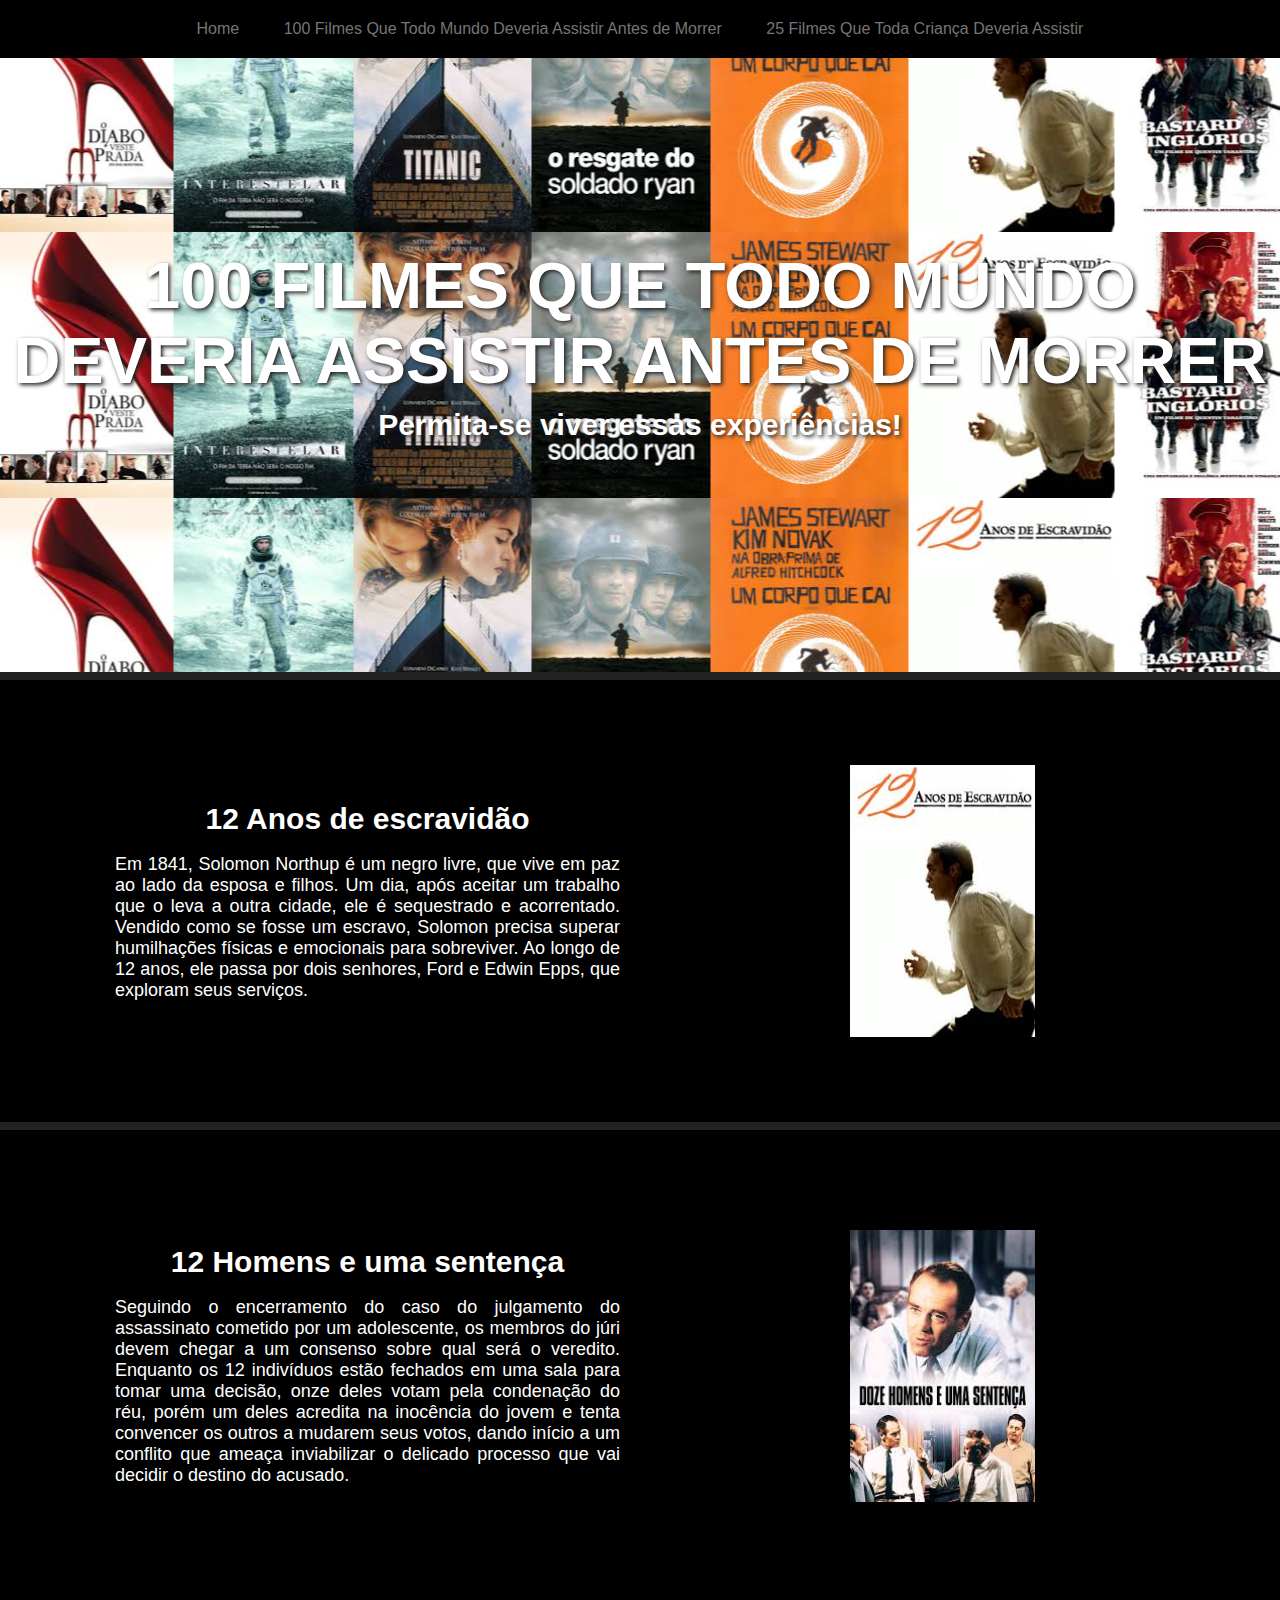
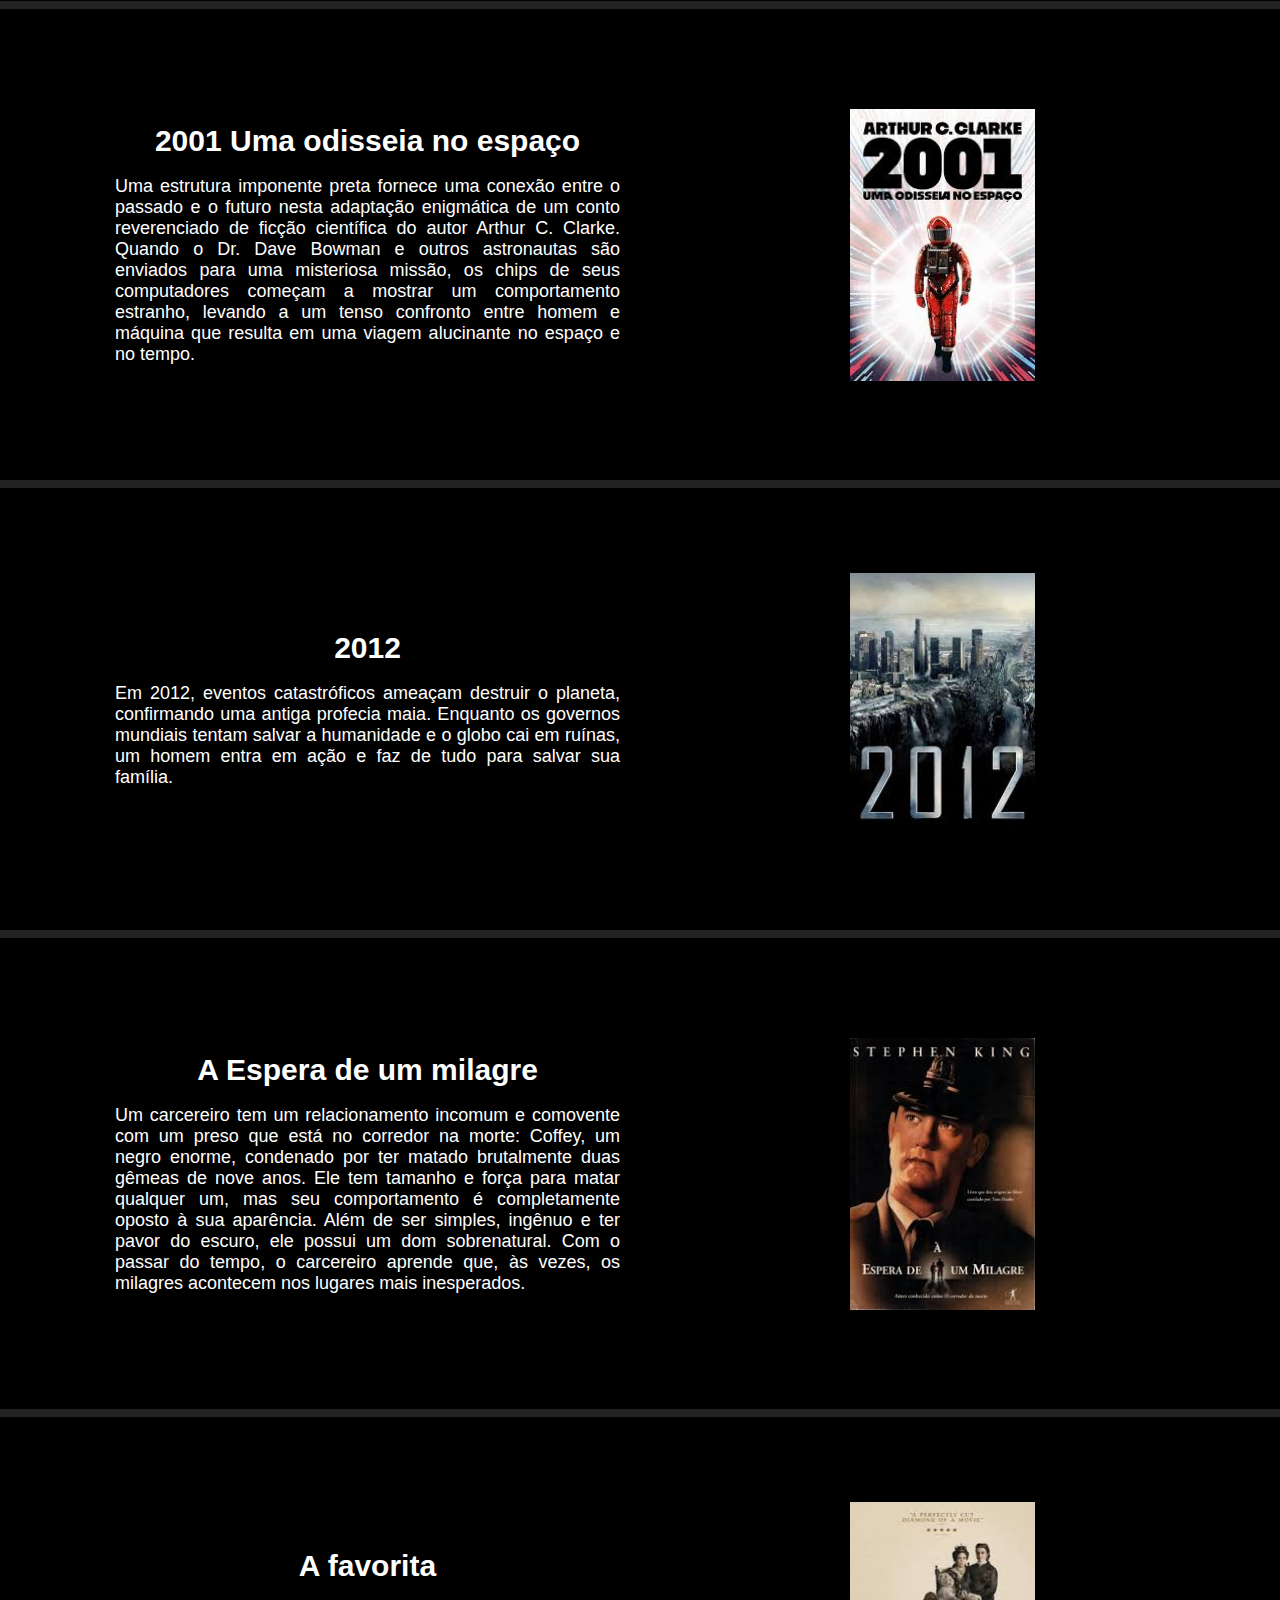
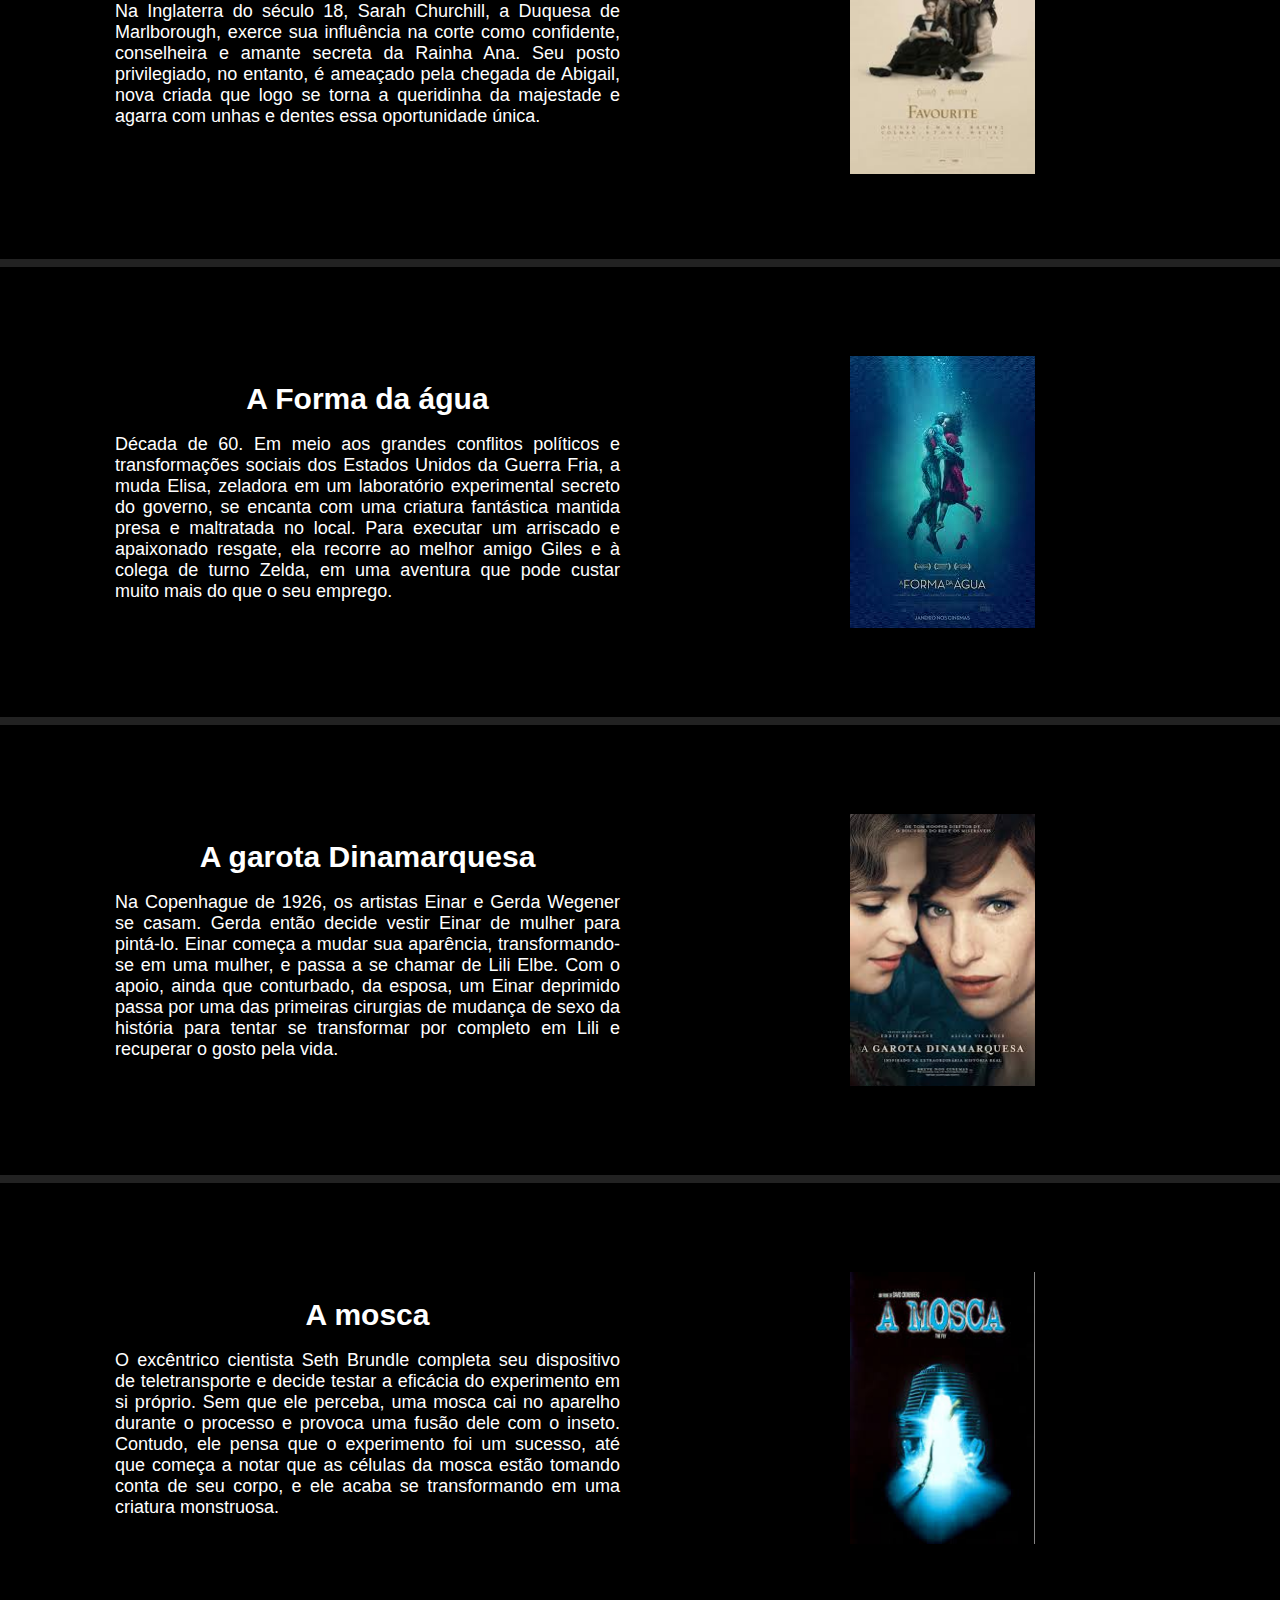
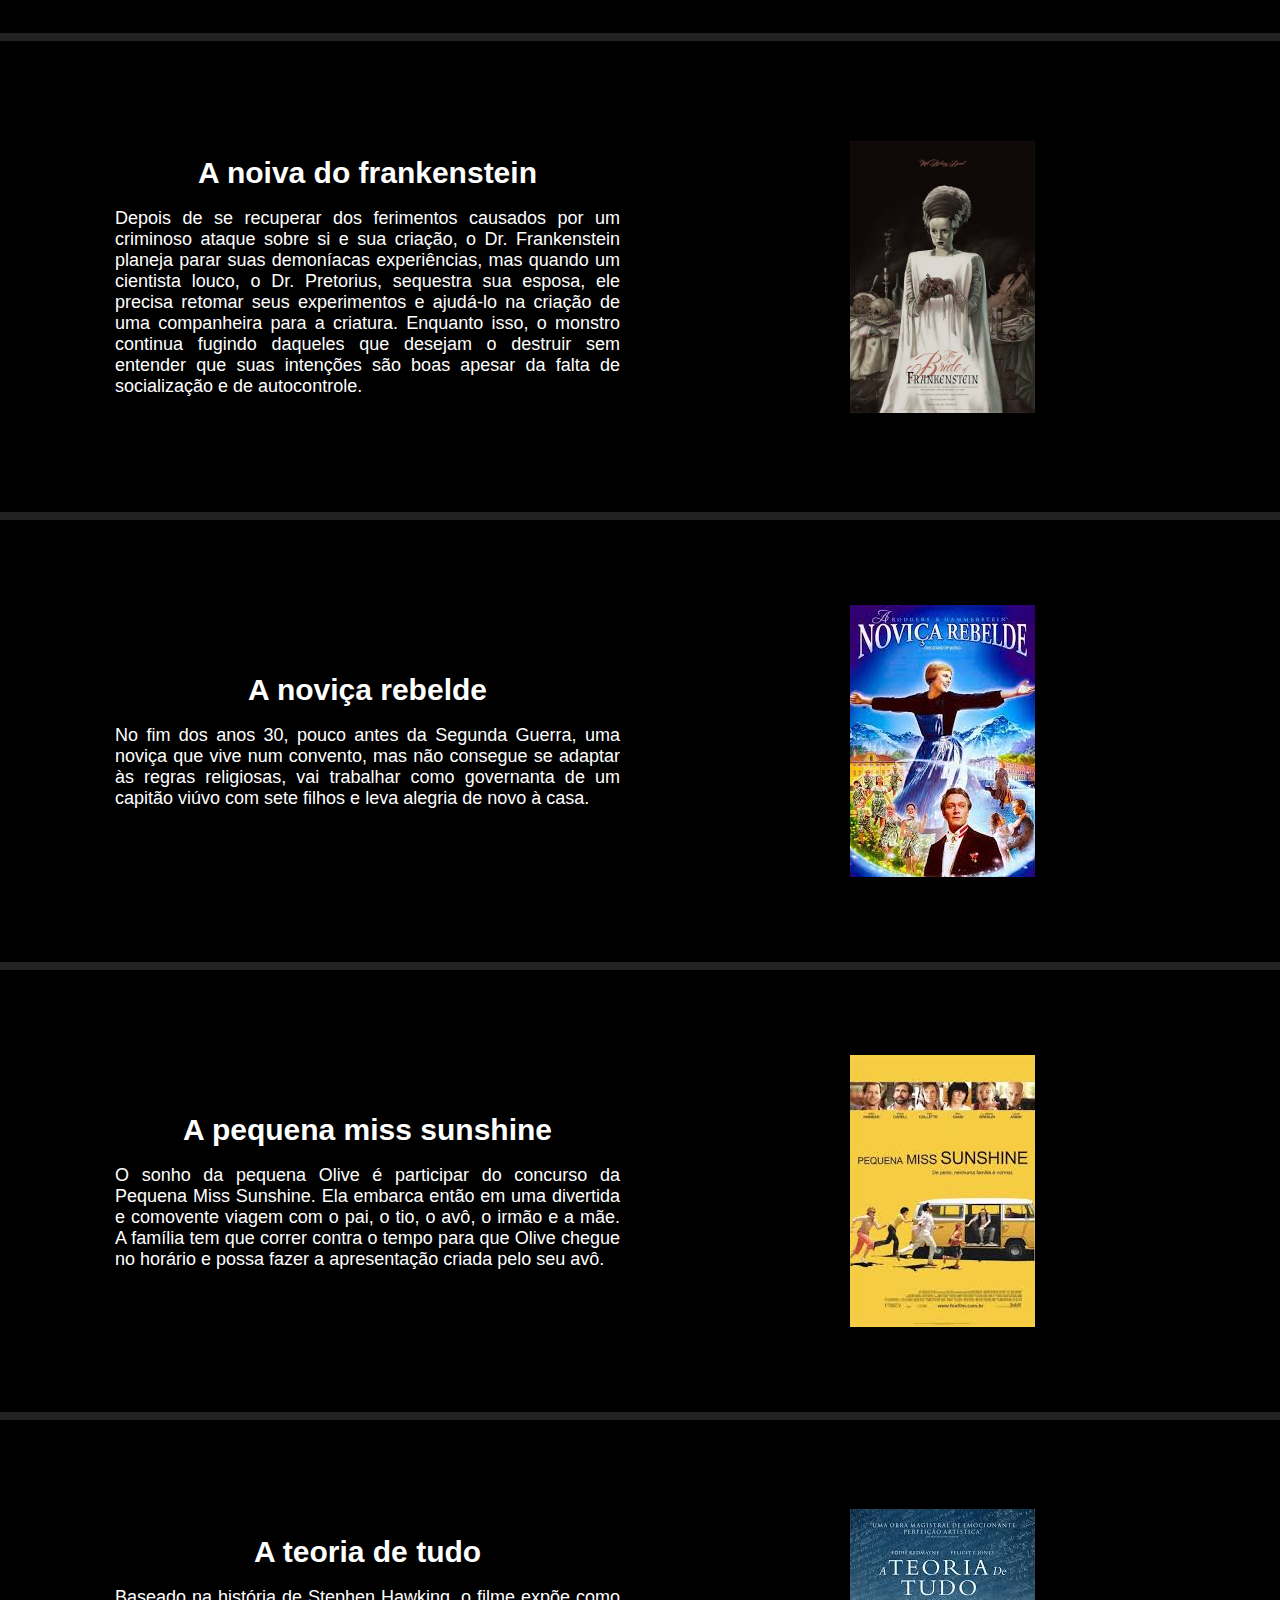
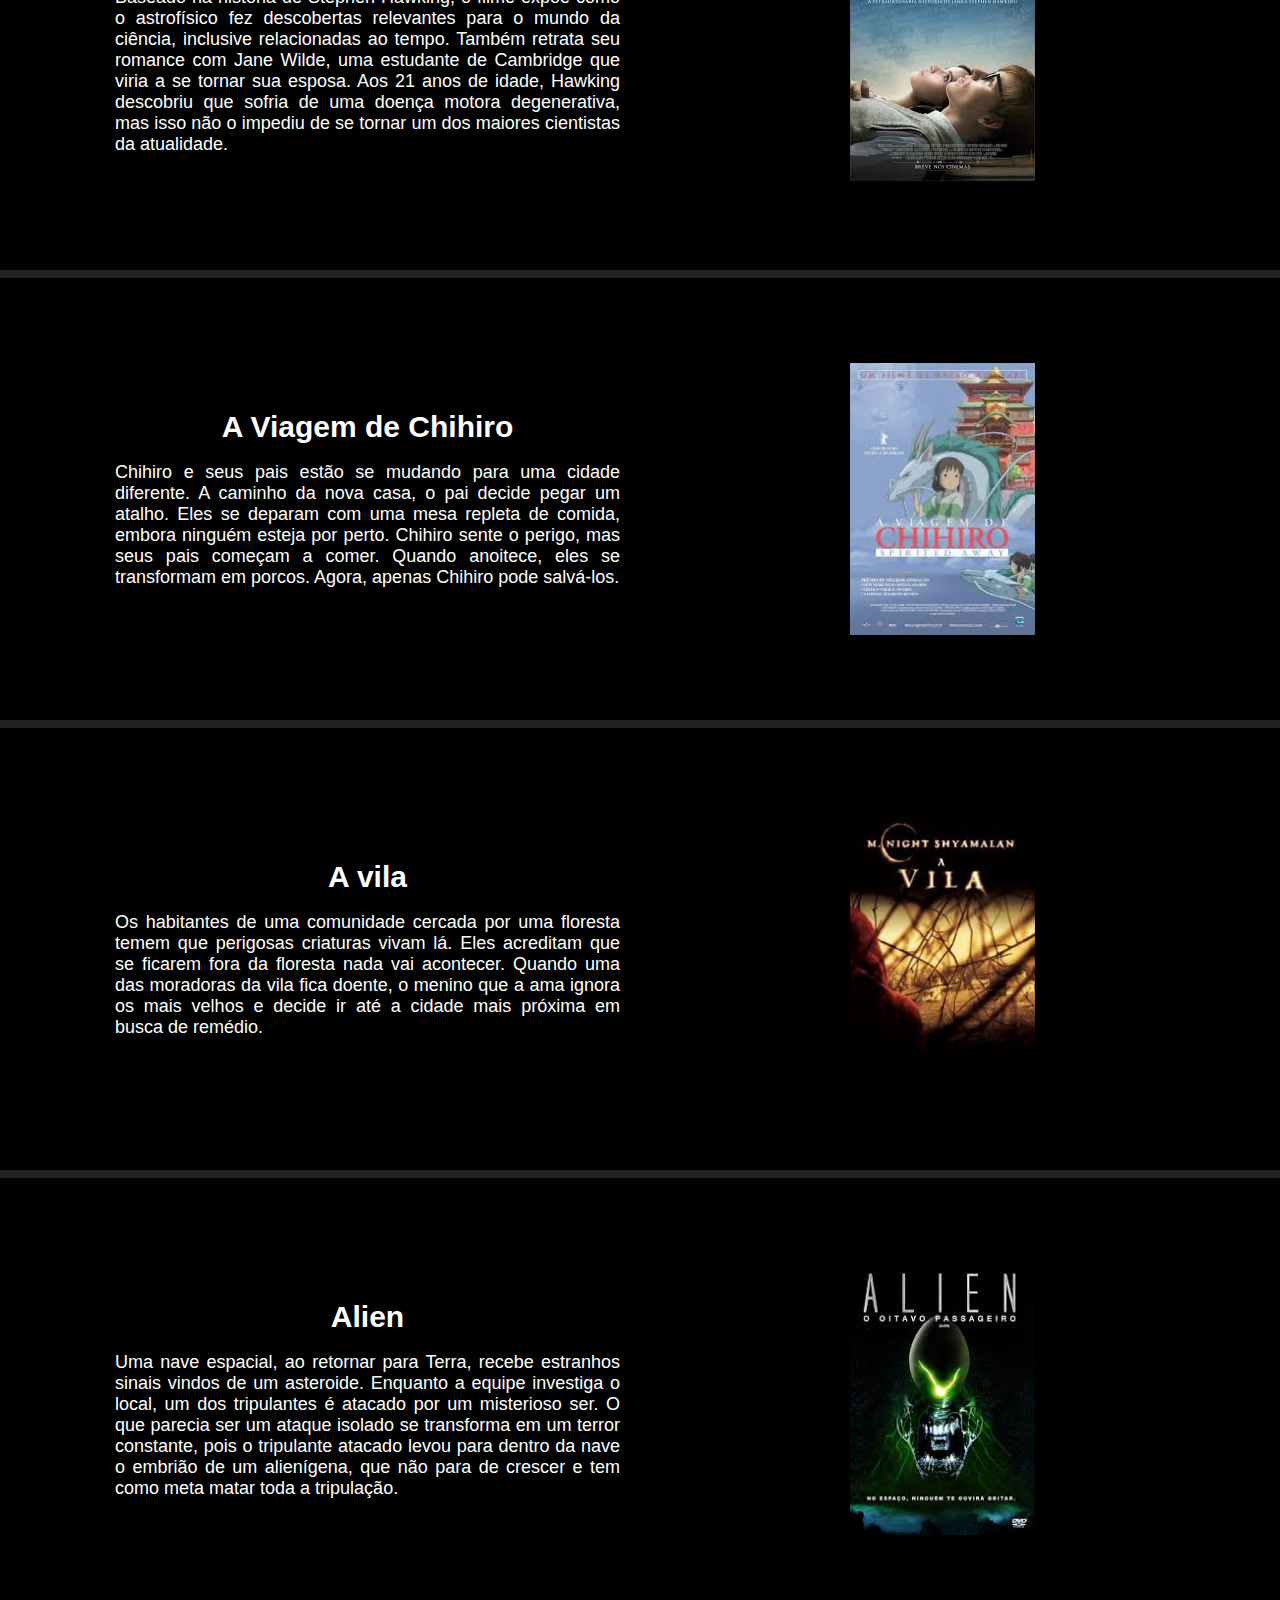
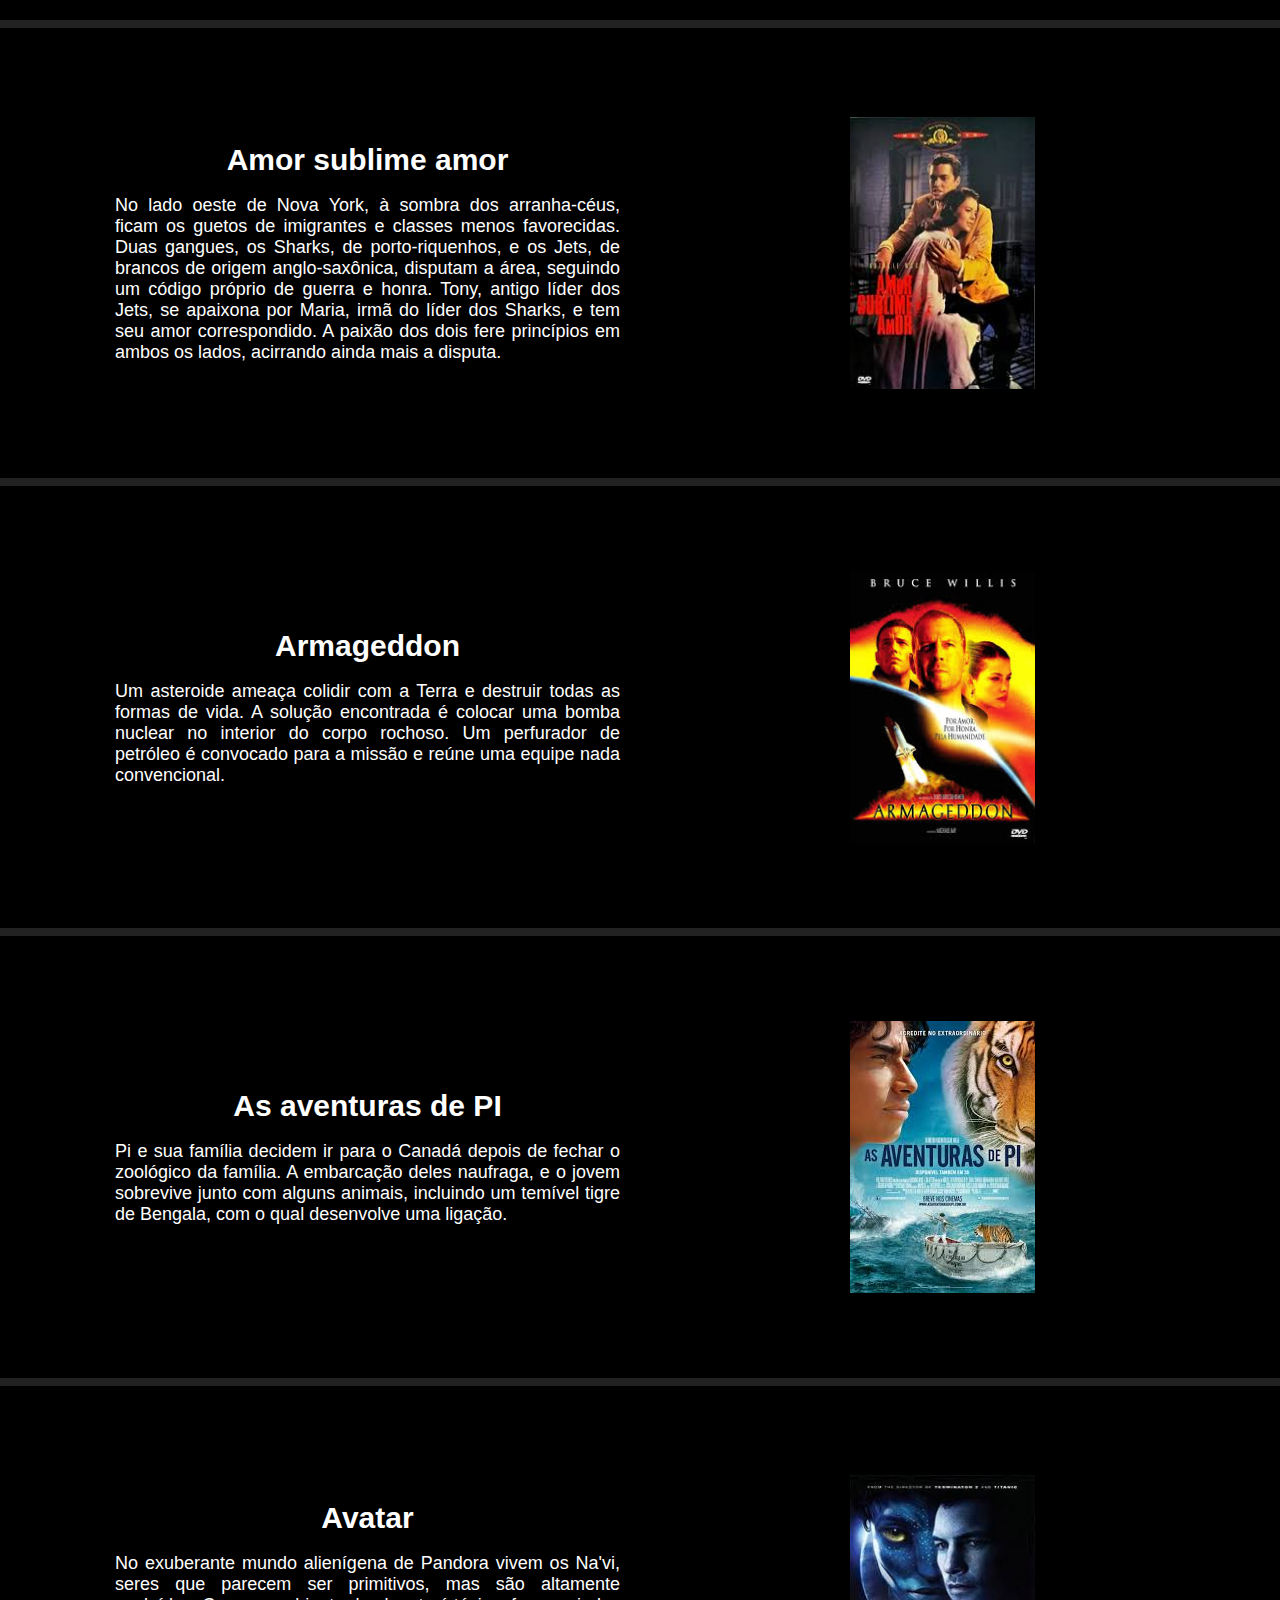
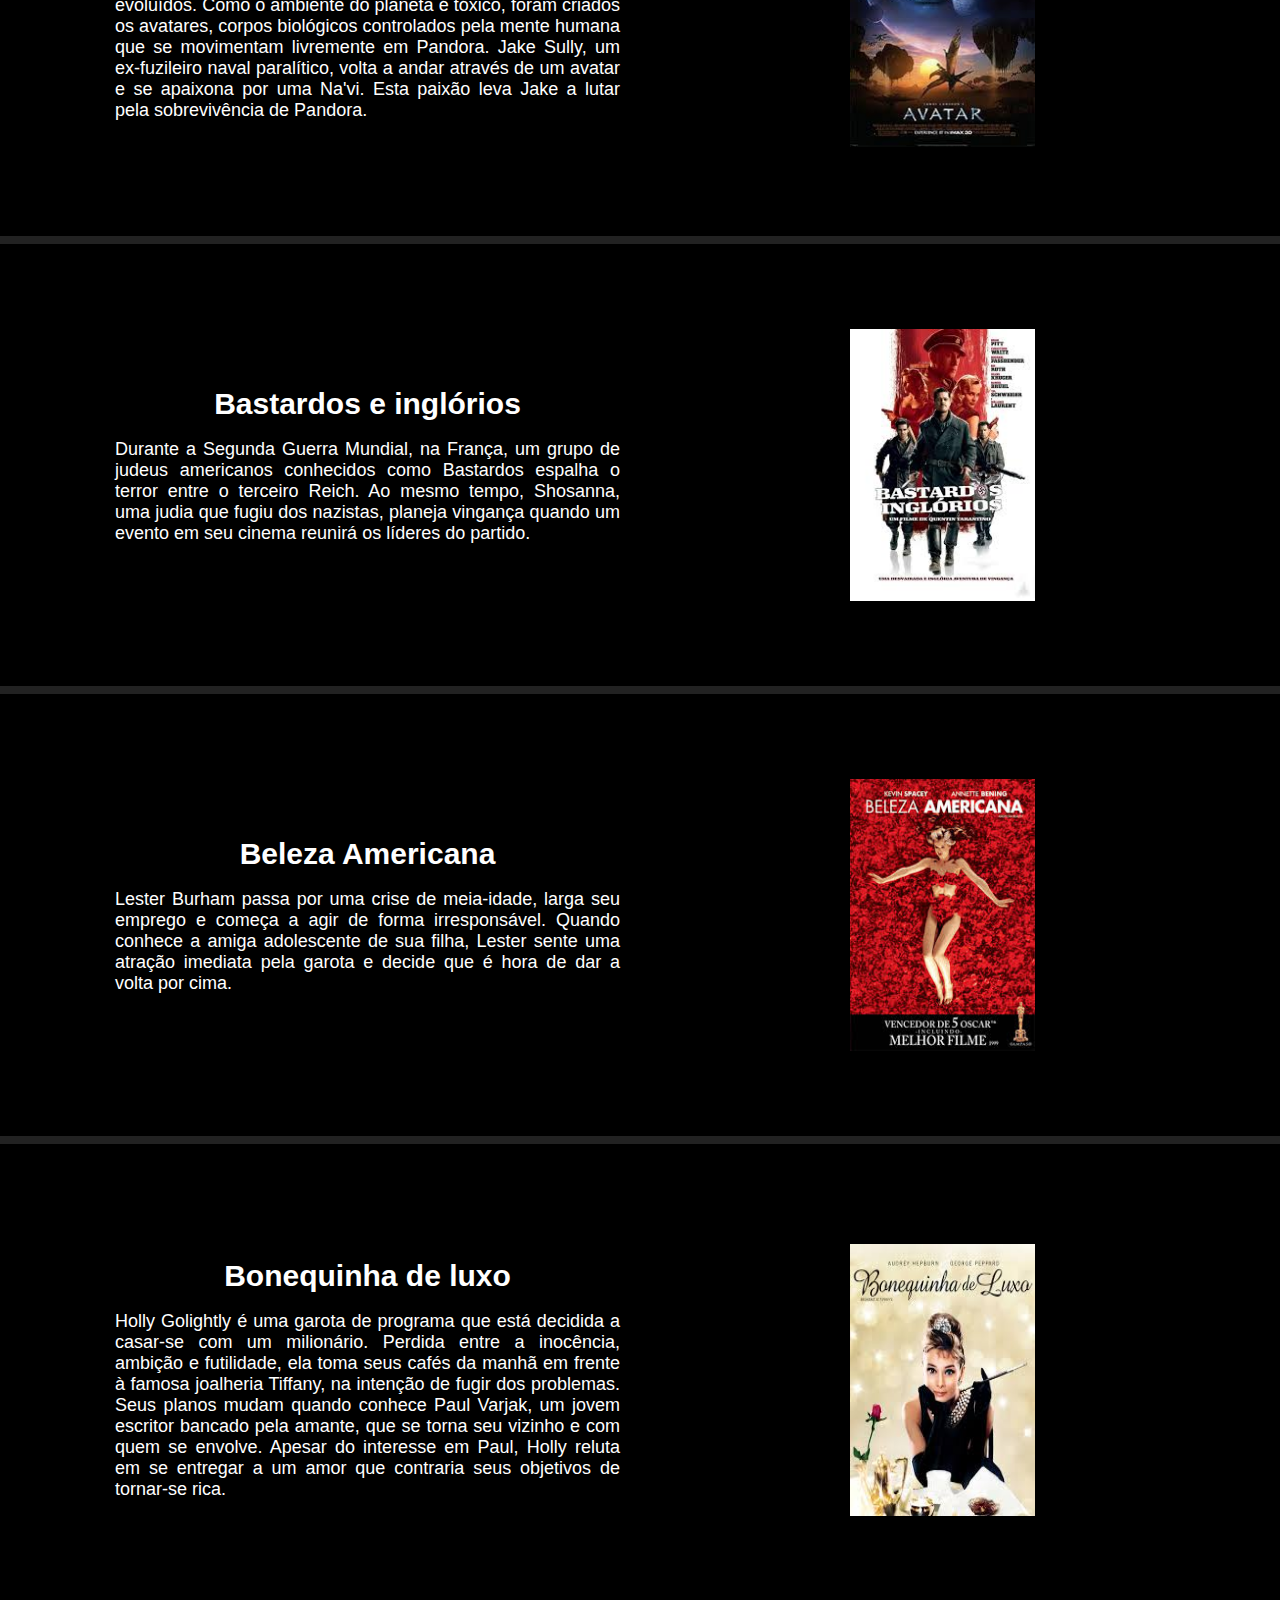
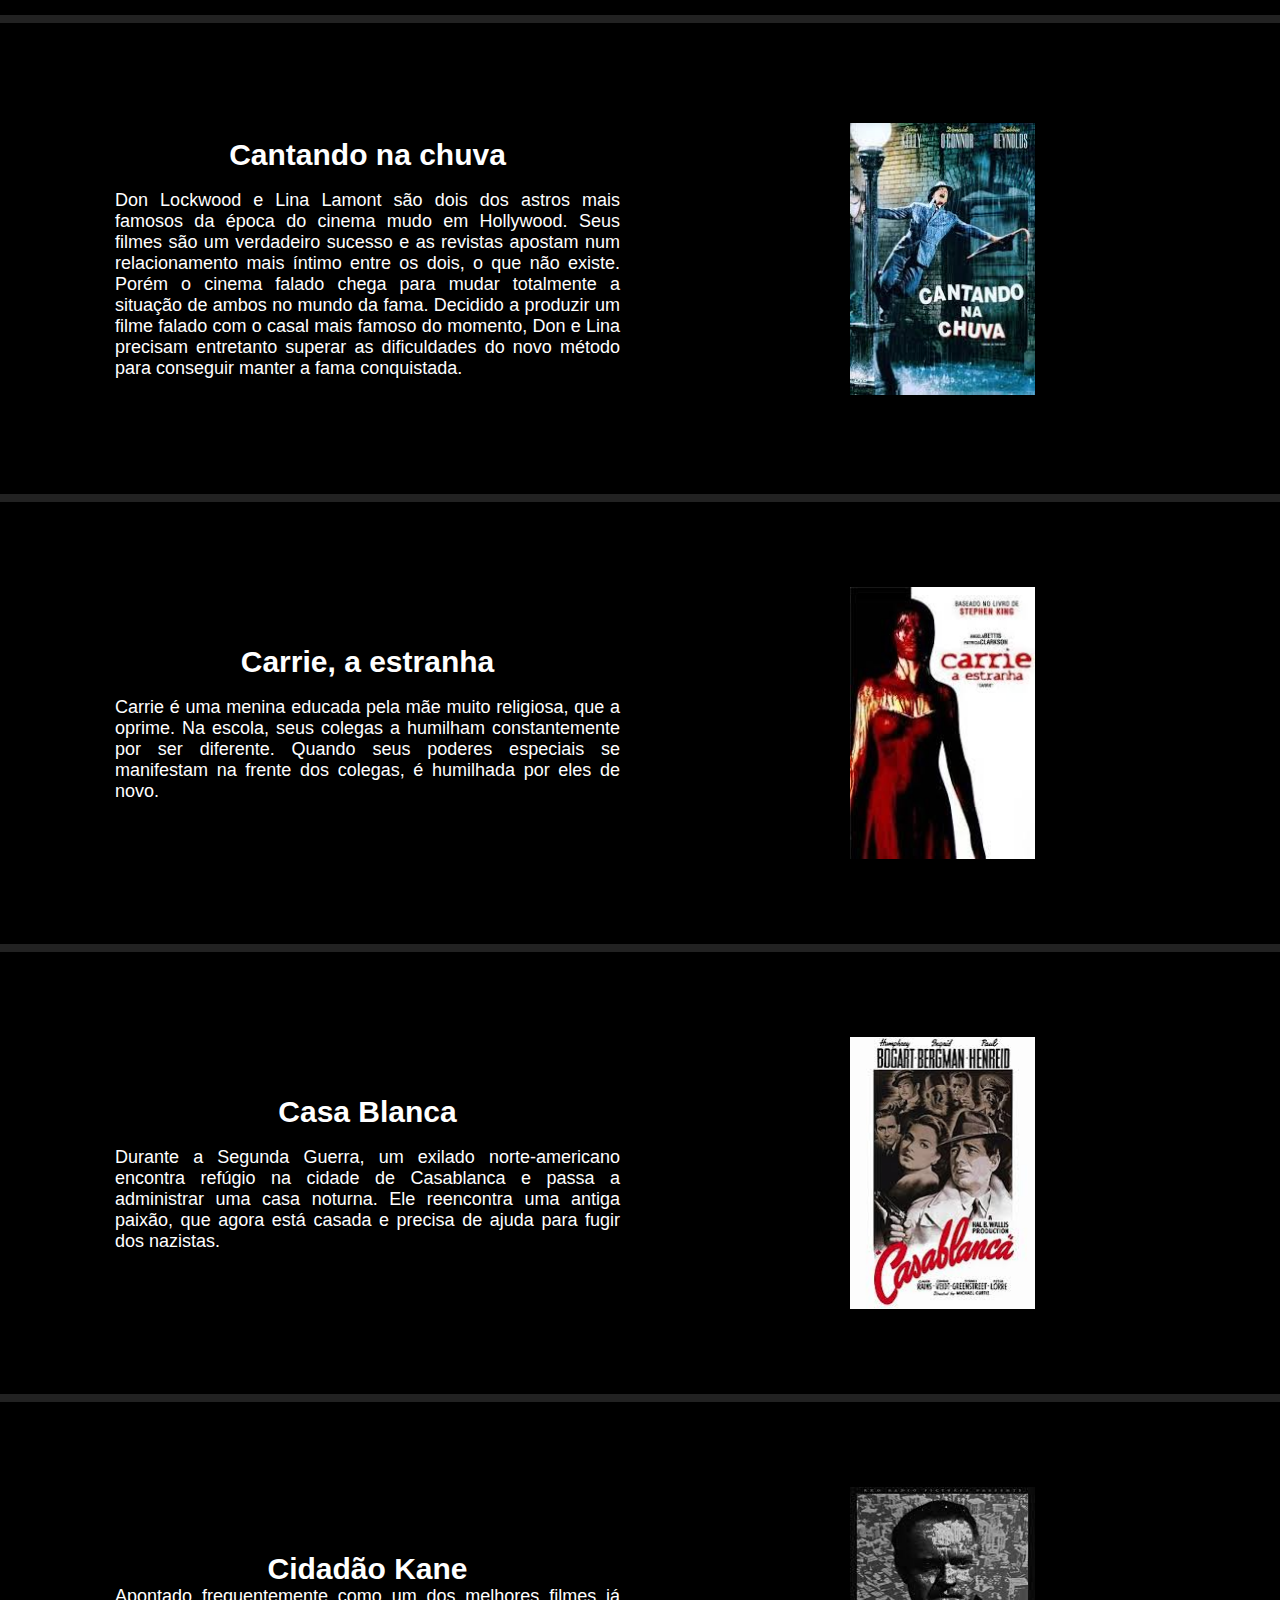
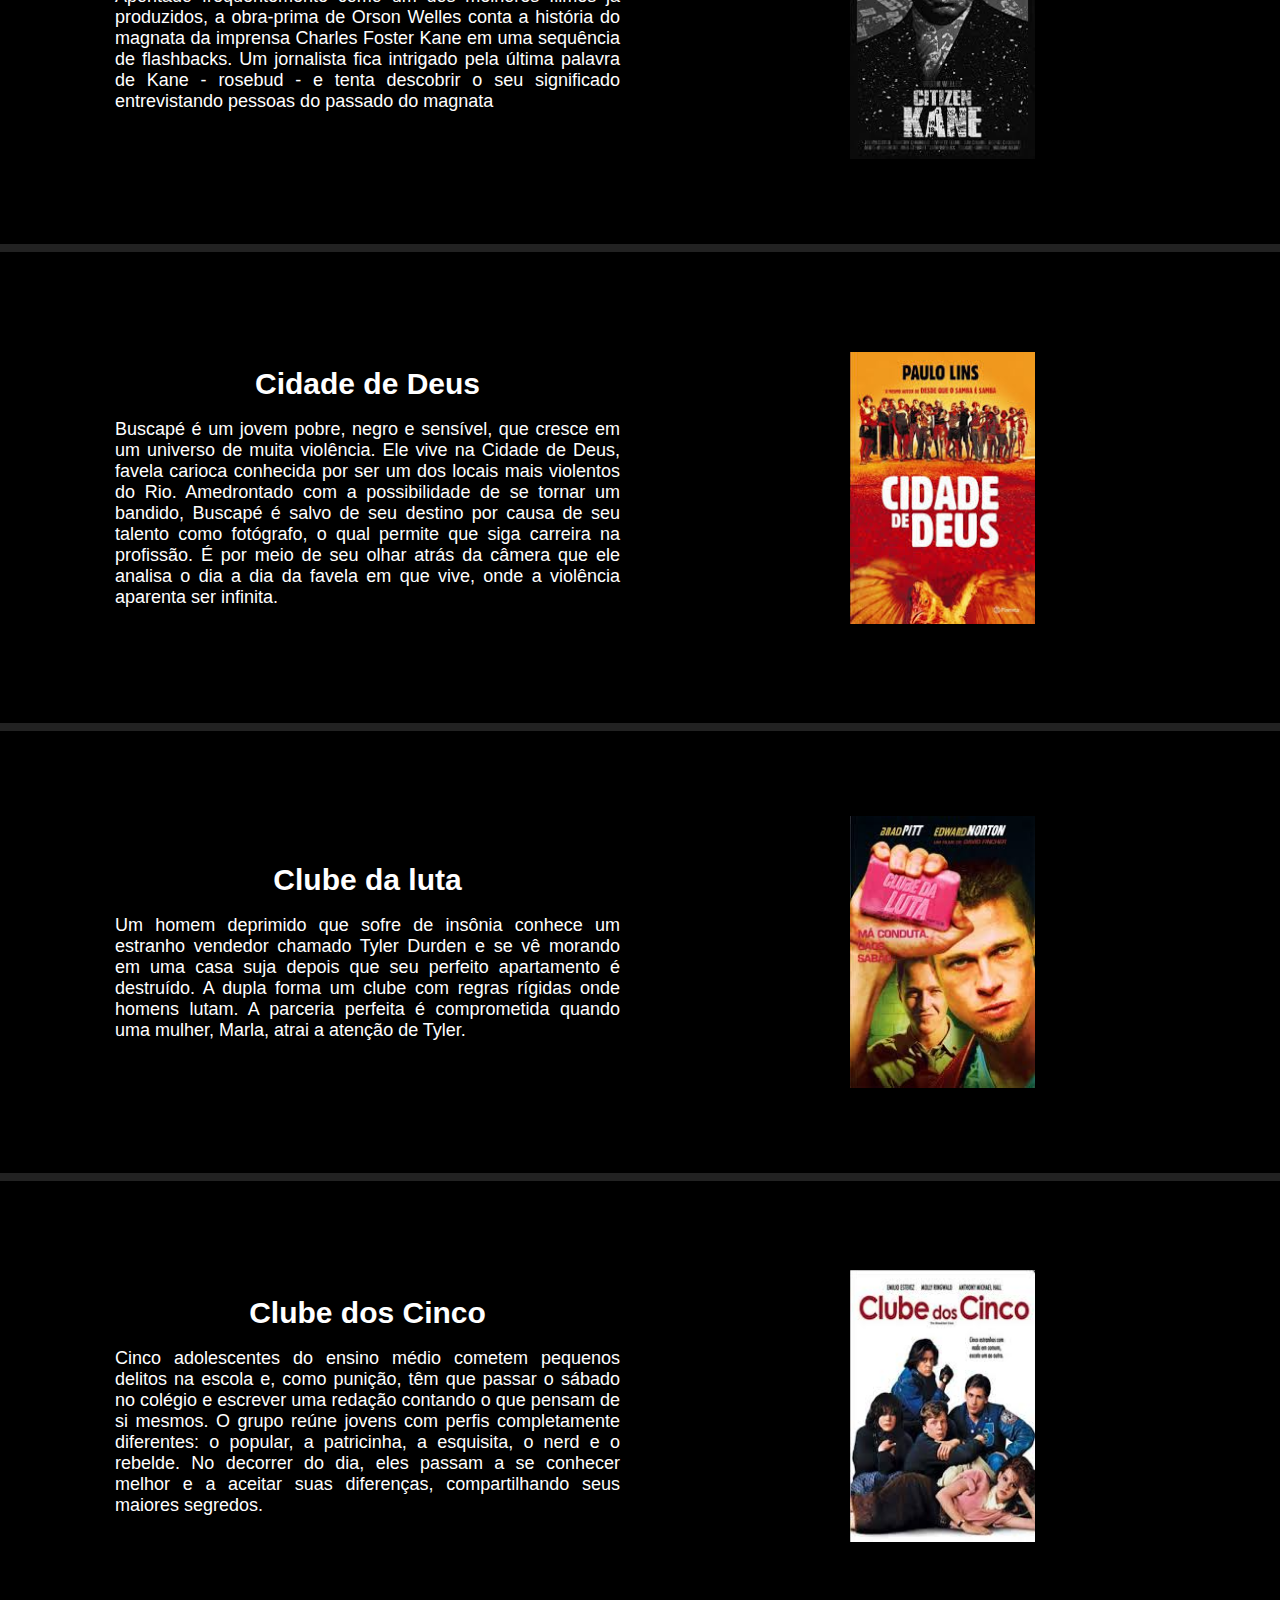
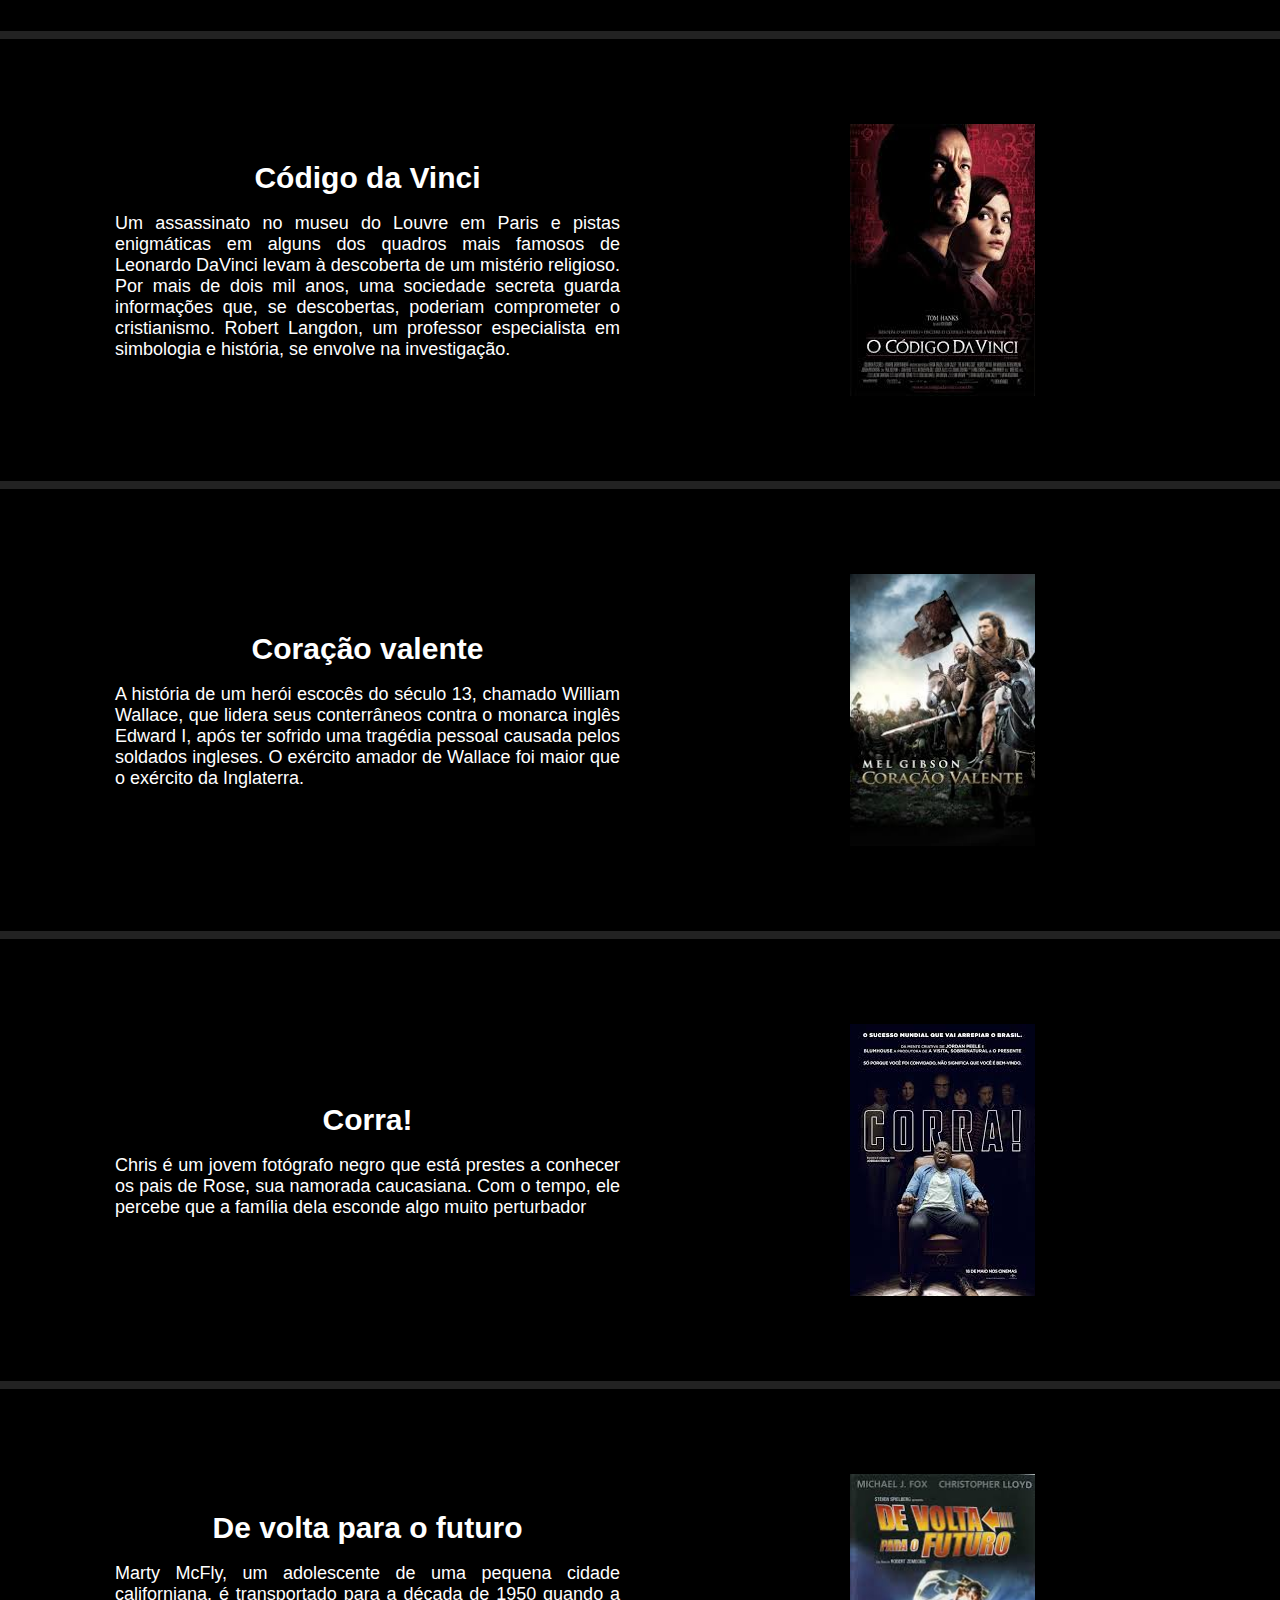
==== commit 7ec670fa: "Add files via upload" ====
--- a/Paginas/100.html
+++ b/Paginas/100.html
@@ -449,7 +449,7 @@
       </p>
     </div>
     <div class="img-tv">
-      <img src="../00FilmesImagens/ClubeDaLuta.jpg" />
+      <img src="../100FilmesImagens/ClubeDaLuta.jpg" />
     </div>
   </section>
 
@@ -899,7 +899,7 @@
       </p>
     </div>
     <div class="img-tv">
-      <img src="../100FilmesImagens/LaranjaMecanica.jpg" />
+      <img src="../100FilmesImagens1/LaranjaMecanica.jpg" />
     </div>
   </section>
 
@@ -915,7 +915,7 @@
       </p>
     </div>
     <div class="img-tv">
-      <img src="../100FilmesImagens/Matrix.jpg" />
+      <img src="../100FilmesImagens1/Matrix.jpg" />
     </div>
   </section>
 
@@ -930,7 +930,7 @@
       </p>
     </div>
     <div class="img-tv">
-      <img src="../100FilmesImagens/MissaoImpossivel.jpg" />
+      <img src="../100FilmesImagens1/MissaoImpossivel.jpg" />
     </div>
   </section>
 
@@ -943,7 +943,7 @@
       </p>
     </div>
     <div class="img-tv">
-      <img src="../100FilmesImagens/MoonLigth.jpg" />
+      <img src="../100FilmesImagens1/MoonLigth.jpg" />
     </div>
   </section>
 
@@ -957,7 +957,7 @@
       </p>
     </div>
     <div class="img-tv">
-      <img src="../100FilmesImagens/MoulinRouge.jpg"/>
+      <img src="../100FilmesImagens1/MoulinRouge.jpg"/>
     </div>
   </section>
 
@@ -971,7 +971,7 @@
       </p>
     </div>
     <div class="img-tv">
-      <img src="../100FilmesImagens/OBebeDeRosemary.jpg" />
+      <img src="../100FilmesImagens1/OBebeDeRosemary.jpg" />
     </div>
   </section>
 
@@ -987,7 +987,7 @@
       </p>
     </div>
     <div class="img-tv">
-      <img src="../100FilmesImagens/ODiaDepoisDeAmanha.jpg" />
+      <img src="../100FilmesImagens1/ODiaDepoisDeAmanha.jpg" />
     </div>
   </section>
 
@@ -1001,7 +1001,7 @@
       </p>
     </div>
     <div class="img-tv">
-      <img src="../100FilmesImagens/ODiaEmQueATerraParou.jpg" />
+      <img src="../100FilmesImagens1/ODiaEmQueATerraParou.jpg" />
     </div>
   </section>
 
@@ -1015,7 +1015,7 @@
       </p>
     </div>
     <div class="img-tv">
-      <img src="../100FilmesImagens/ODiaboVestePrada.jpg" />
+      <img src="../100FilmesImagens1/ODiaboVestePrada.jpg" />
     </div>
   </section>
 
@@ -1031,7 +1031,7 @@
       </p>
     </div>
     <div class="img-tv">
-      <img src="../100FilmesImagens/OIluminado.jpg" />
+      <img src="../100FilmesImagens1/OIluminado.jpg" />
     </div>
   </section>
 
@@ -1045,7 +1045,7 @@
       </p>
     </div>
     <div class="img-tv">
-      <img src="../100FilmesImagens/OLoboDeWallStreet.jpg" />
+      <img src="../100FilmesImagens1/OLoboDeWallStreet.jpg" />
     </div>
   </section>
 
@@ -1062,7 +1062,7 @@
       </p>
     </div>
     <div class="img-tv">
-      <img src="../100FilmesImagens/OMagicoDeOz.jpg" />
+      <img src="../100FilmesImagens1/OMagicoDeOz.jpg" />
     </div>
   </section>
 
@@ -1076,7 +1076,7 @@
       </p>
     </div>
     <div class="img-tv">
-      <img src="../100FilmesImagens/OPoderosoChefao.jpg" />
+      <img src="../100FilmesImagens1/OPoderosoChefao.jpg" />
     </div>
   </section>
 
@@ -1091,7 +1091,7 @@
       </p>
     </div>
     <div class="img-tv">
-      <img src="../100FilmesImagens/OQuartoDeJack.jpg" />
+      <img src="../100FilmesImagens1/OQuartoDeJack.jpg" />
     </div>
   </section>
 
@@ -1104,7 +1104,7 @@
       </p>
     </div>
     <div class="img-tv">
-      <img src="../100FilmesImagens/ORegresso.jpg" />
+      <img src="../100FilmesImagens1/ORegresso.jpg" />
     </div>
   </section>
 
@@ -1119,7 +1119,7 @@
       </p>
     </div>
     <div class="img-tv">
-      <img src="../100FilmesImagens/OResgateDoSoldadoRyan.jpg">
+      <img src="../100FilmesImagens1/OResgateDoSoldadoRyan.jpg">
     </div>
   </section>
 
@@ -1133,7 +1133,7 @@
       </p>
     </div>
     <div class="img-tv">
-      <img src="../100FilmesImagens/OSextoSentido.jpg" />
+      <img src="../100FilmesImagens1/OSextoSentido.jpg" />
     </div>
   </section>
 
@@ -1147,7 +1147,7 @@
       </p>
     </div>
     <div class="img-tv">
-      <img src="../100FilmesImagens/OsMiseraveis.jpg" />
+      <img src="../100FilmesImagens1/OsMiseraveis.jpg" />
     </div>
   </section>
 
@@ -1161,7 +1161,7 @@
       </p>
     </div>
     <div class="img-tv">
-      <img src="../100FilmesImagens/OsSeteSamurais.jpg" />
+      <img src="../100FilmesImagens1/OsSeteSamurais.jpg" />
     </div>
   </section>
 
@@ -1176,7 +1176,7 @@
       </p>
     </div>
     <div class="img-tv">
-      <img src="../100FilmesImagens/Parasita.jpg" />
+      <img src="../100FilmesImagens1/Parasita.jpg" />
     </div>
   </section>
 
@@ -1189,7 +1189,7 @@
       </p>
     </div>
     <div class="img-tv">
-      <img src="../100FilmesImagens/PearlHarbor.jpg" />
+      <img src="../100FilmesImagens1/PearlHarbor.jpg" />
     </div>
   </section>
 
@@ -1204,7 +1204,7 @@
       </p>
     </div>
     <div class="img-tv">
-      <img src="../100FilmesImagens/PerdidoEmMarte.jpg" />
+      <img src="../100FilmesImagens1/PerdidoEmMarte.jpg" />
     </div>
   </section>
 
@@ -1219,7 +1219,7 @@
       </p>
     </div>
     <div class="img-tv">
-      <img src="../100FilmesImagens/OPlanetaDosMacacos.jpg" />
+      <img src="../100FilmesImagens1/OPlanetaDosMacacos.jpg" />
     </div>
   </section>
 
@@ -1249,7 +1249,7 @@
       </p>
     </div>
     <div class="img-tv">
-      <img src="../100FilmesImagens/Psicose.jpg" />
+      <img src="../100FilmesImagens1/Psicose.jpg" />
     </div>
   </section>
 
@@ -1263,7 +1263,7 @@
       </p>
     </div>
     <div class="img-tv">
-      <img src="../100FilmesImagens/QueHorasElaVolta.jpg" />
+      <img src="../100FilmesImagens1/QueHorasElaVolta.jpg" />
     </div>
   </section>
 
@@ -1278,7 +1278,7 @@
       </p>
     </div>
     <div class="img-tv">
-      <img src="../100FilmesImagens/QuemQuerSerUmMilionario.jpg" />
+      <img src="../100FilmesImagens1/QuemQuerSerUmMilionario.jpg" />
     </div>
   </section>
 
@@ -1293,7 +1293,7 @@
       </p>
     </div>
     <div class="img-tv">
-      <img src="../100FilmesImagens/Rocky.jpg" />
+      <img src="../100FilmesImagens1/Rocky.jpg" />
     </div>
   </section>
 
@@ -1309,7 +1309,7 @@
       </p>
     </div>
     <div class="img-tv">
-      <img src="../100FilmesImagens/Scarface.jpg" />
+      <img src="../100FilmesImagens1/Scarface.jpg" />
     </div>
   </section>
 
@@ -1325,7 +1325,7 @@
       </p>
     </div>
     <div class="img-tv">
-      <img src="../100FilmesImagens/SenhorDosAneis.jpg" />
+      <img src="../100FilmesImagens1/SenhorDosAneis.jpg" />
     </div>
   </section>
 
@@ -1341,7 +1341,7 @@
       </p>
     </div>
     <div class="img-tv">
-      <img src="../100FilmesImagens/SextaFeira13.jpg" />
+      <img src="../100FilmesImagens1/SextaFeira13.jpg" />
     </div>
   </section>
 
@@ -1356,7 +1356,7 @@
       </p>
     </div>
     <div class="img-tv">
-      <img src="../100FilmesImagens/SociedadeDosPoetasMortos.jpg" />
+      <img src="../100FilmesImagens1/SociedadeDosPoetasMortos.jpg" />
     </div>
   </section>
 
@@ -1371,7 +1371,7 @@
       </p>
     </div>
     <div class="img-tv">
-      <img src="../100FilmesImagens/TemposModernos.jpg" />
+      <img src="../100FilmesImagens1/TemposModernos.jpg" />
     </div>
   </section>
 
@@ -1385,7 +1385,7 @@
       </p>
     </div>
     <div class="img-tv">
-      <img src="../100FilmesImagens/TerraDeNinguem.jpg" />
+      <img src="../100FilmesImagens1/TerraDeNinguem.jpg" />
     </div>
   </section>
 
@@ -1400,7 +1400,7 @@
       </p>
     </div>
     <div class="img-tv">
-      <img src="../100FilmesImagens/TheRockHorror.jpg" />
+      <img src="../100FilmesImagens1/TheRockHorror.jpg" />
     </div>
   </section>
 
@@ -1414,7 +1414,7 @@
       </p>
     </div>
     <div class="img-tv">
-      <img src="../100FilmesImagens/Titanic.jpg">
+      <img src="../100FilmesImagens1/Titanic.jpg">
     </div>
   </section>
 
@@ -1430,7 +1430,7 @@
       </p>
     </div>
     <div class="img-tv">
-      <img src="../100FilmesImagens/TopGun.jpg" />
+      <img src="../100FilmesImagens1/TopGun.jpg" />
     </div>
   </section>
 
@@ -1445,7 +1445,7 @@
       </p>
     </div>
     <div class="img-tv">
-      <img src="../100FilmesImagens/UmCorpoQueCai.jpg" />
+      <img src="../100FilmesImagens1/UmCorpoQueCai.jpg" />
     </div>
   </section>
 
@@ -1461,7 +1461,7 @@
       </p>
     </div>
     <div class="img-tv">
-      <img src="../100FilmesImagens/UmLugarChamadoNorthHill.jpg" />
+      <img src="../100FilmesImagens1/UmLugarChamadoNorthHill.jpg" />
     </div>
   </section>
 
@@ -1477,7 +1477,7 @@
       </p>
     </div>
     <div class="img-tv">
-      <img src="../100FilmesImagens/UmOlharDoParaiso.jpg" />
+      <img src="../100FilmesImagens1/UmOlharDoParaiso.jpg" />
     </div>
   </section>
 
@@ -1492,7 +1492,7 @@
       </p>
     </div>
     <div class="img-tv">
-      <img src="../100FilmesImagens/UmaLindaMulher.jpg" />
+      <img src="../100FilmesImagens1/UmaLindaMulher.jpg" />
     </div>
   </section>
 
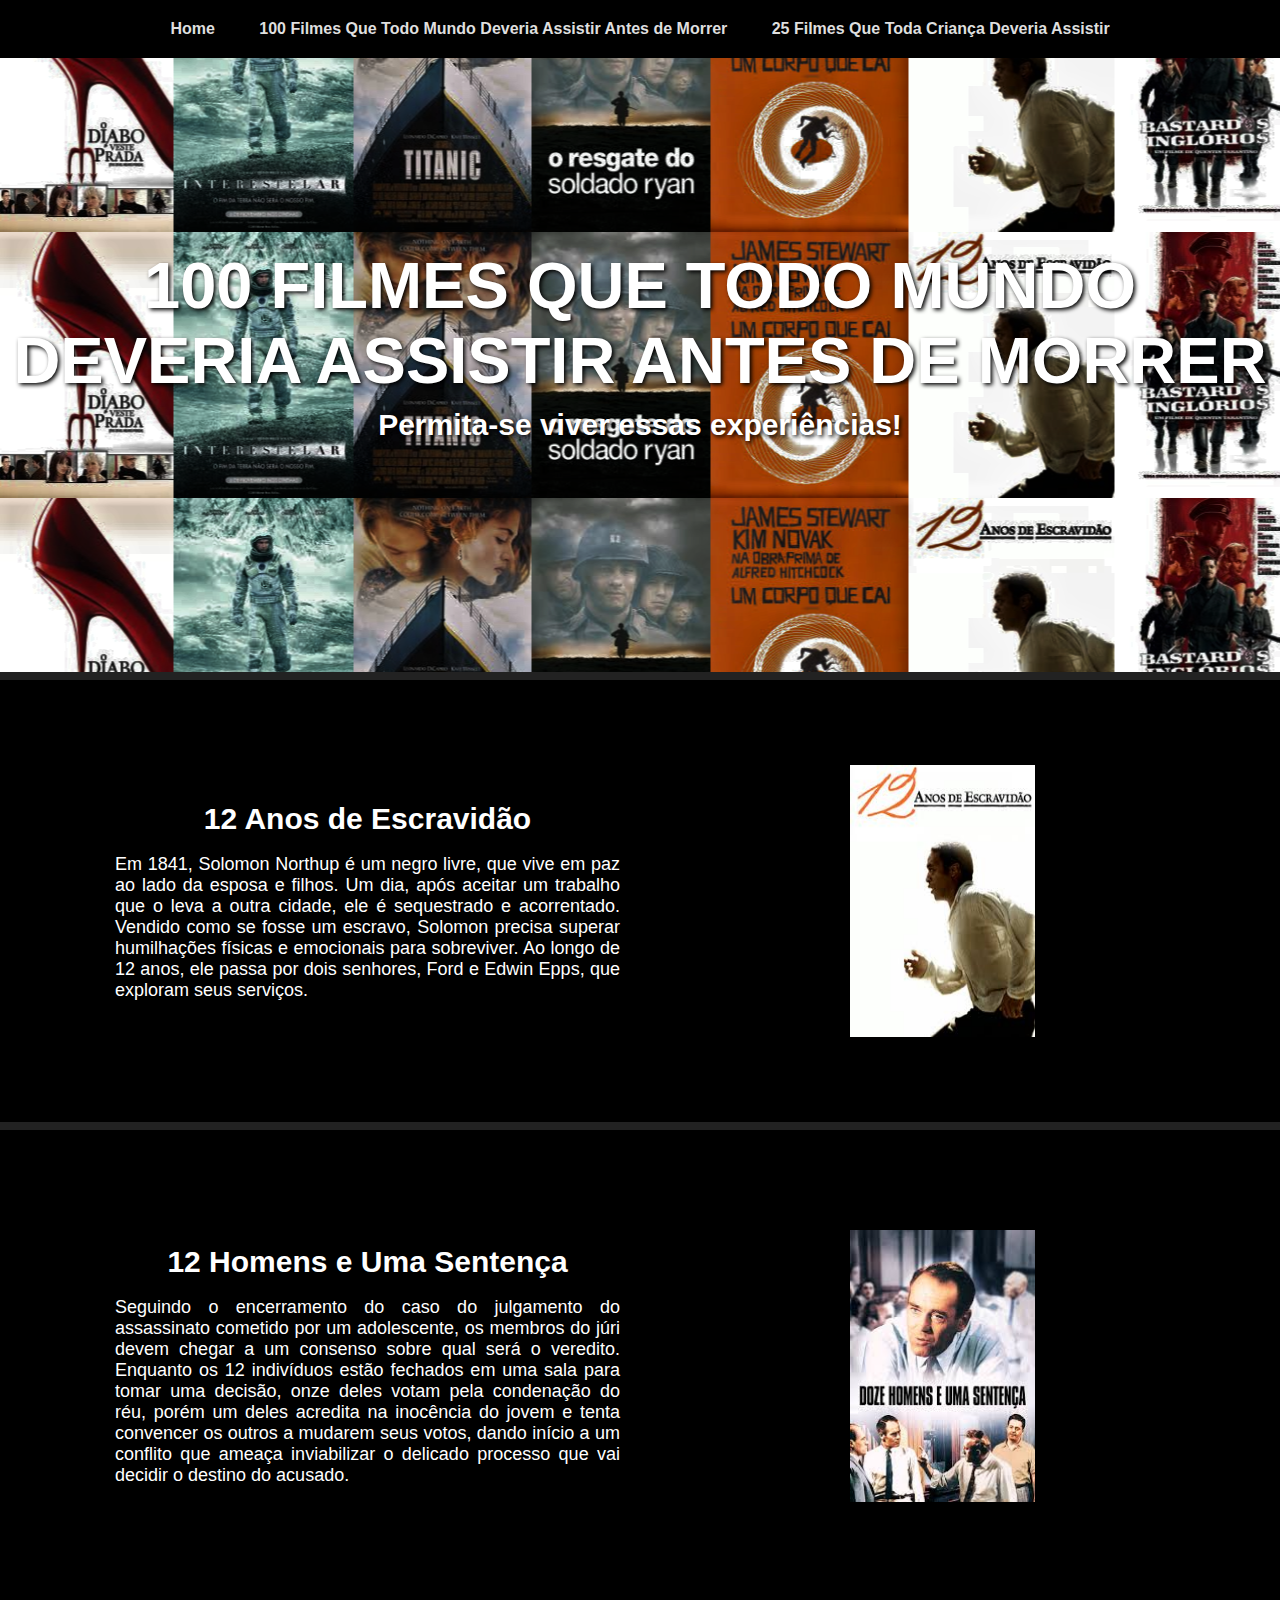
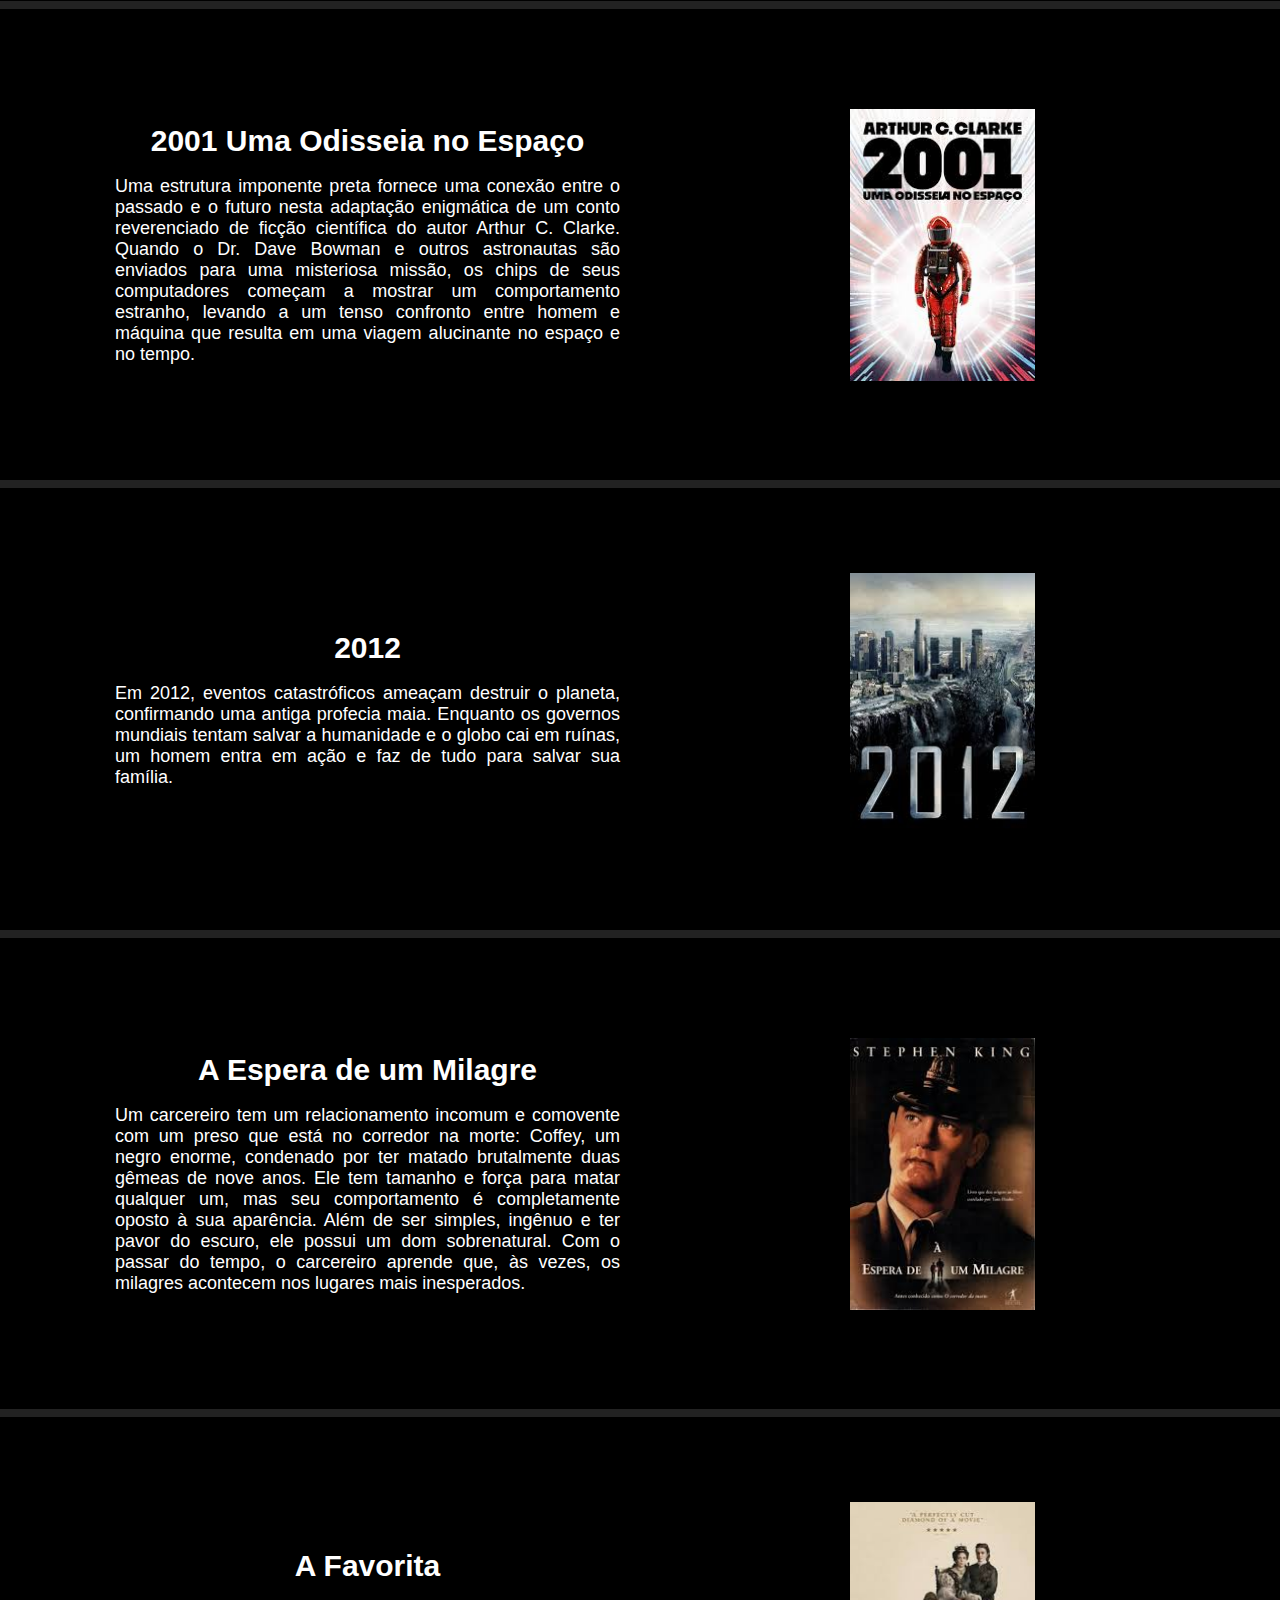
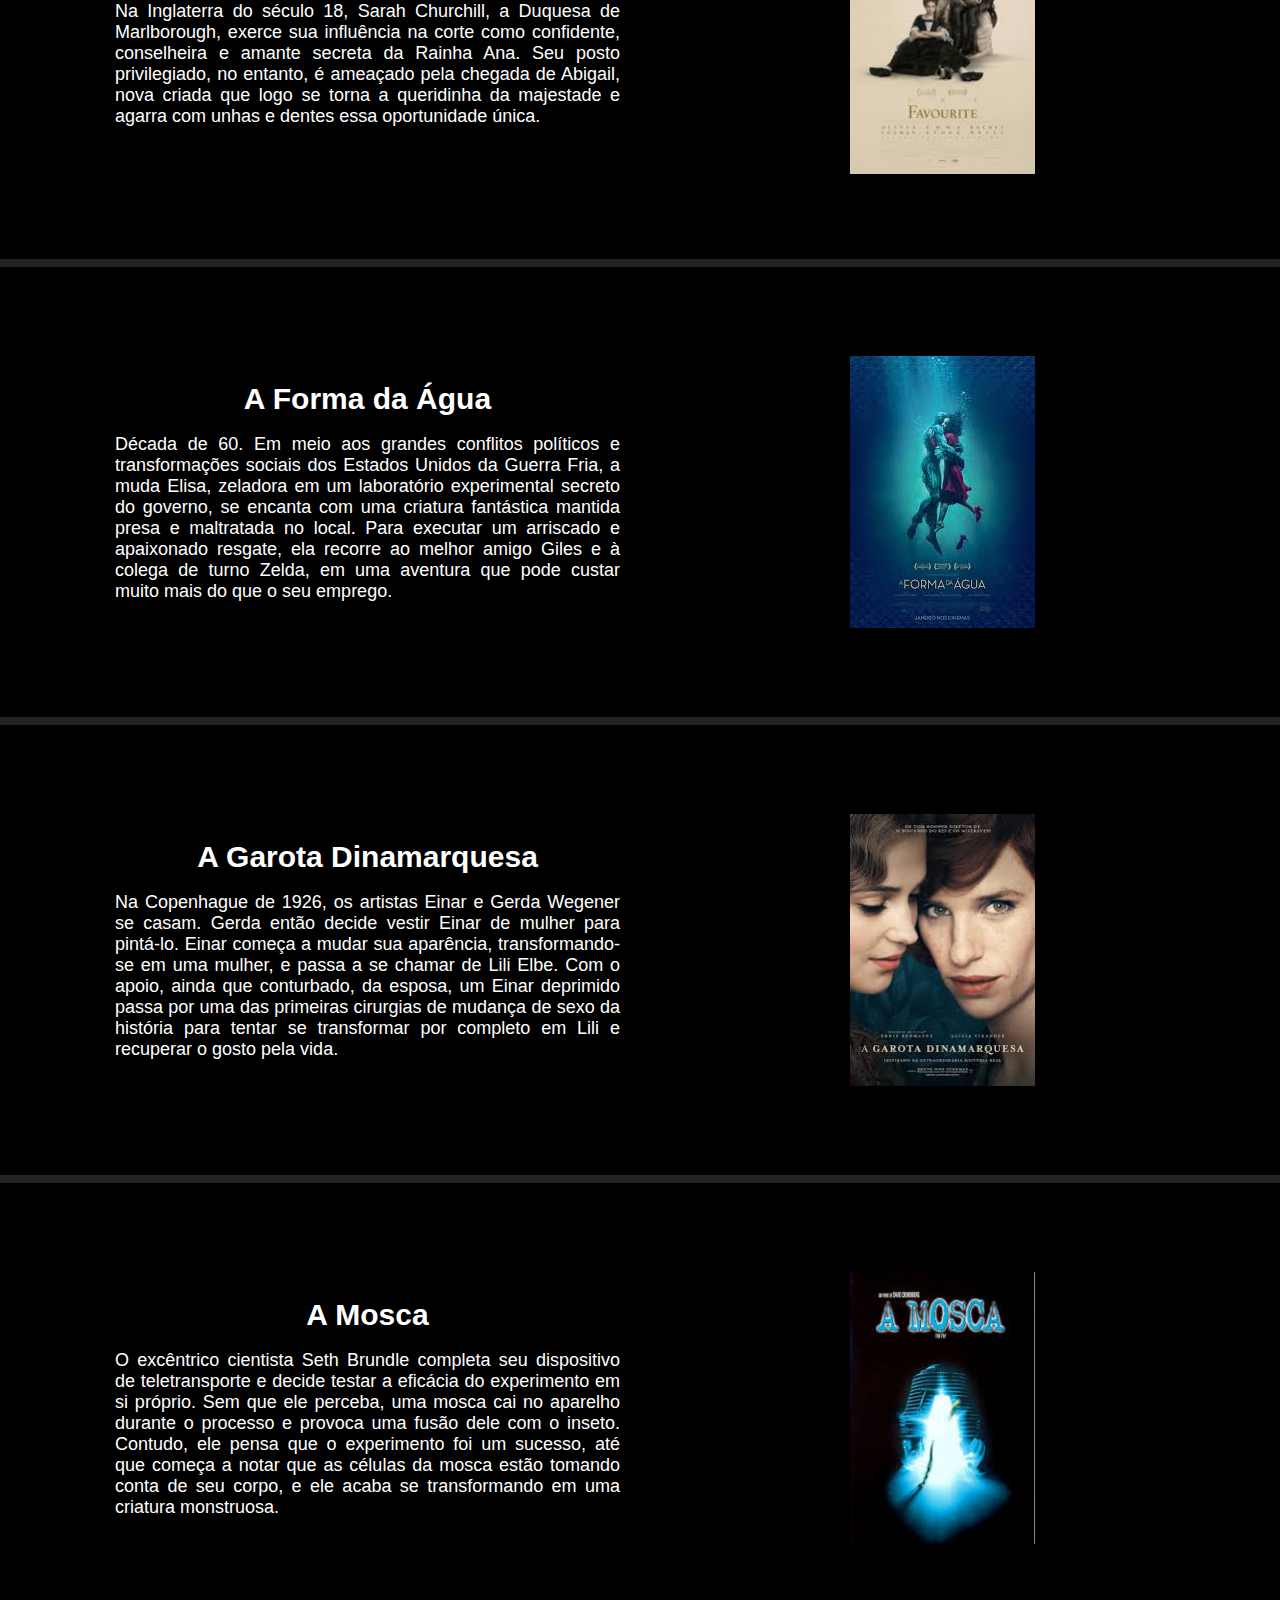
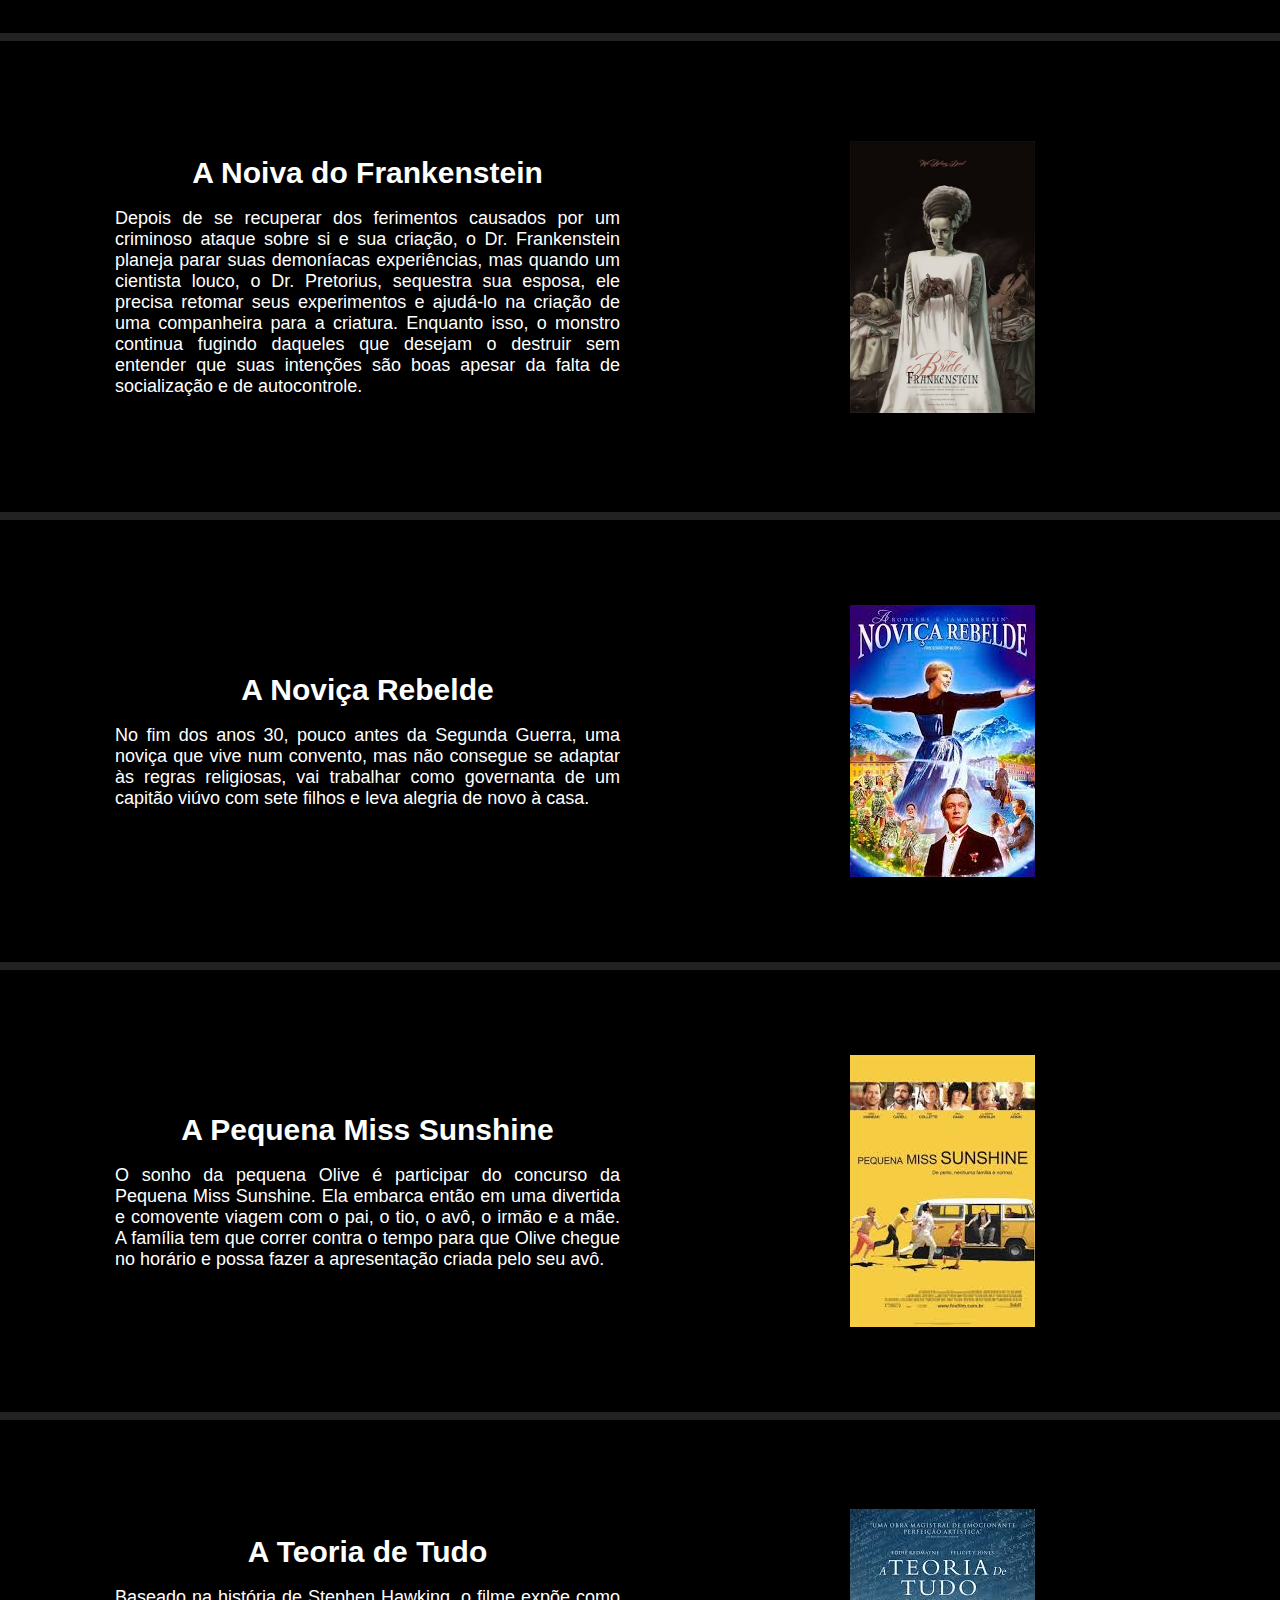
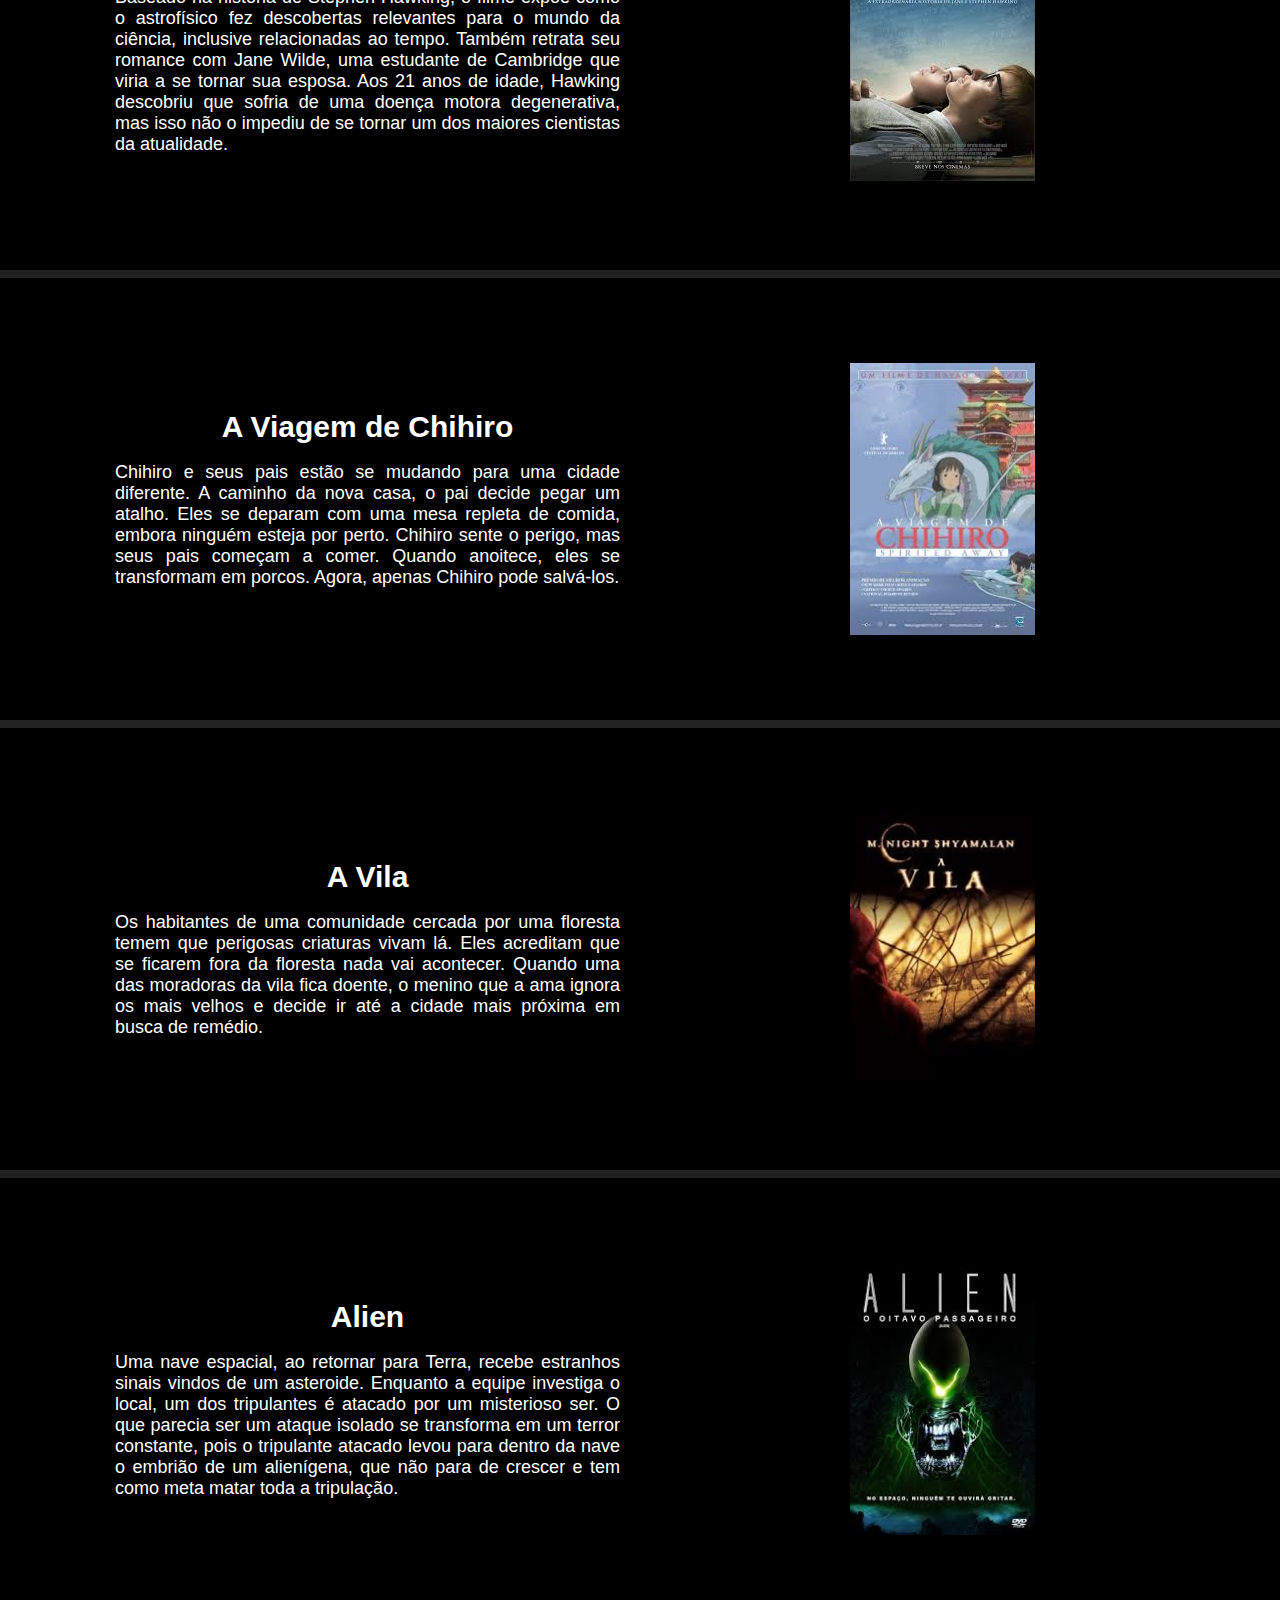
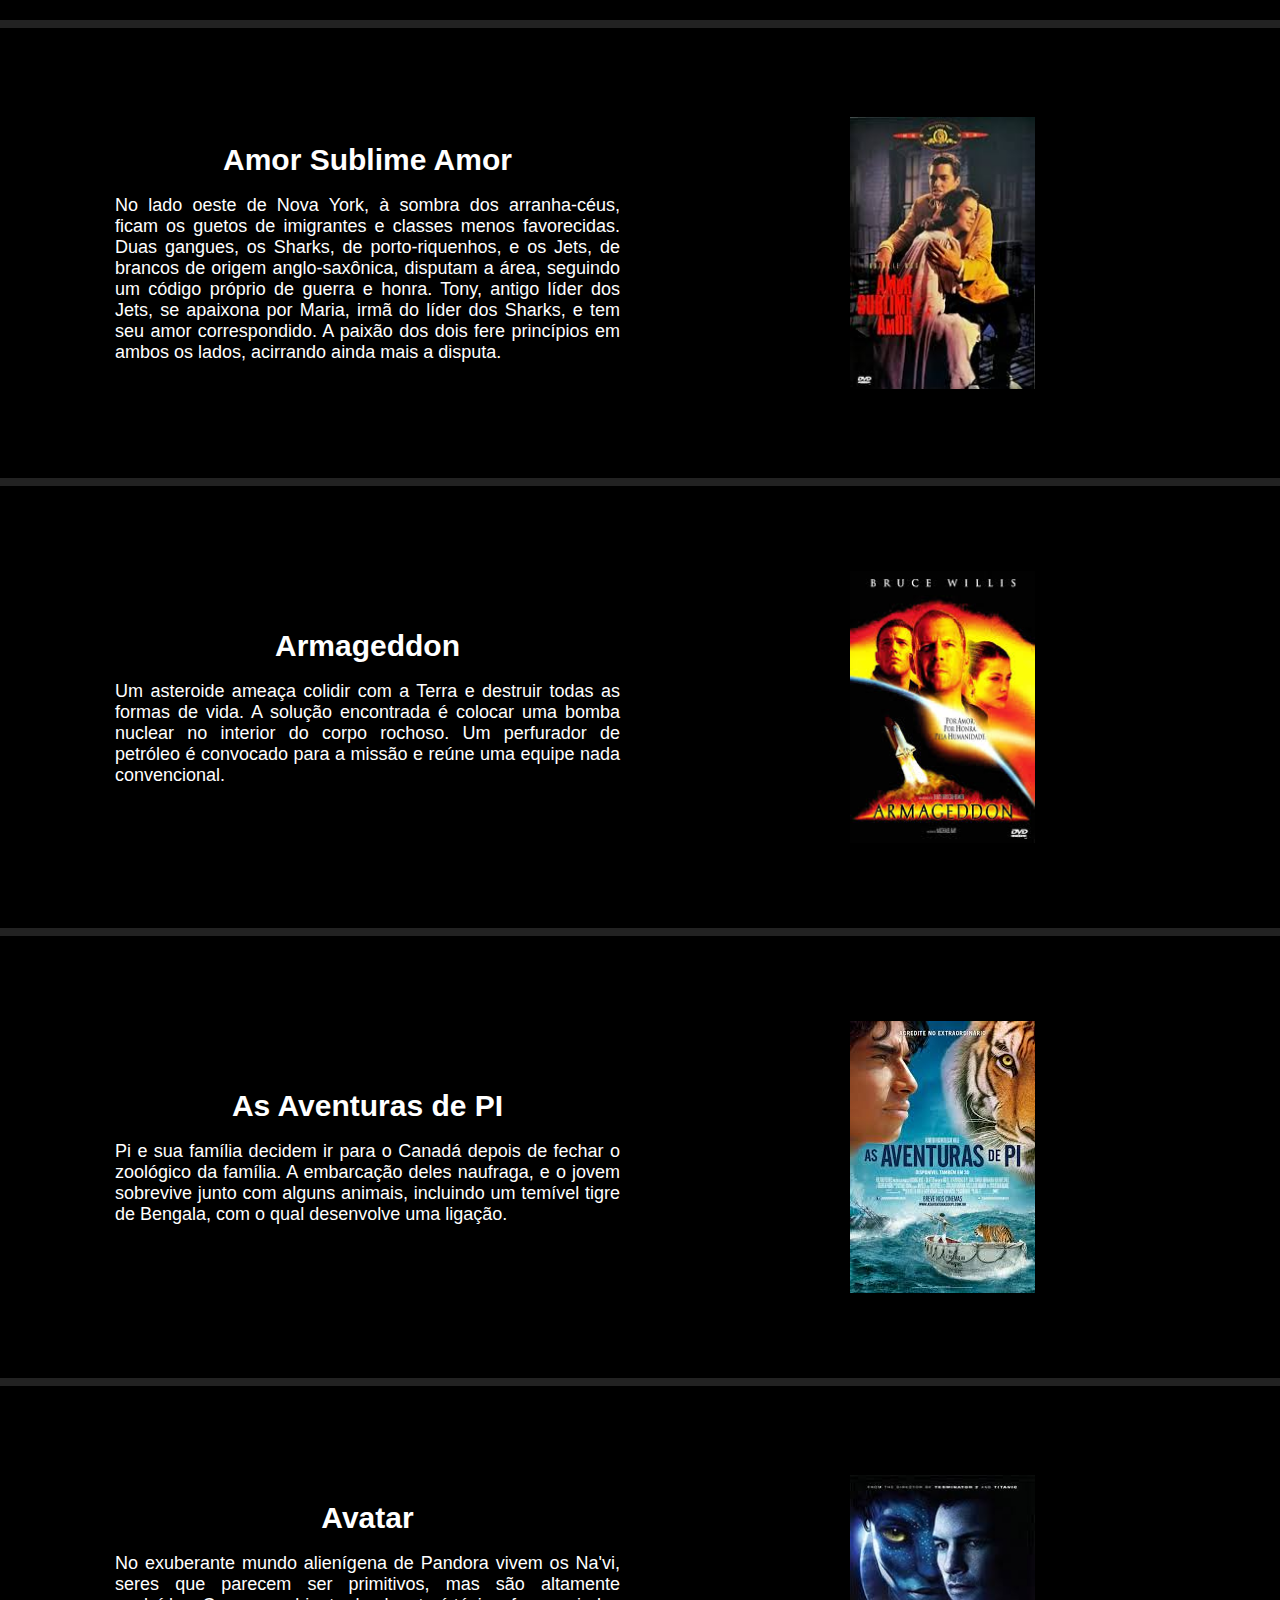
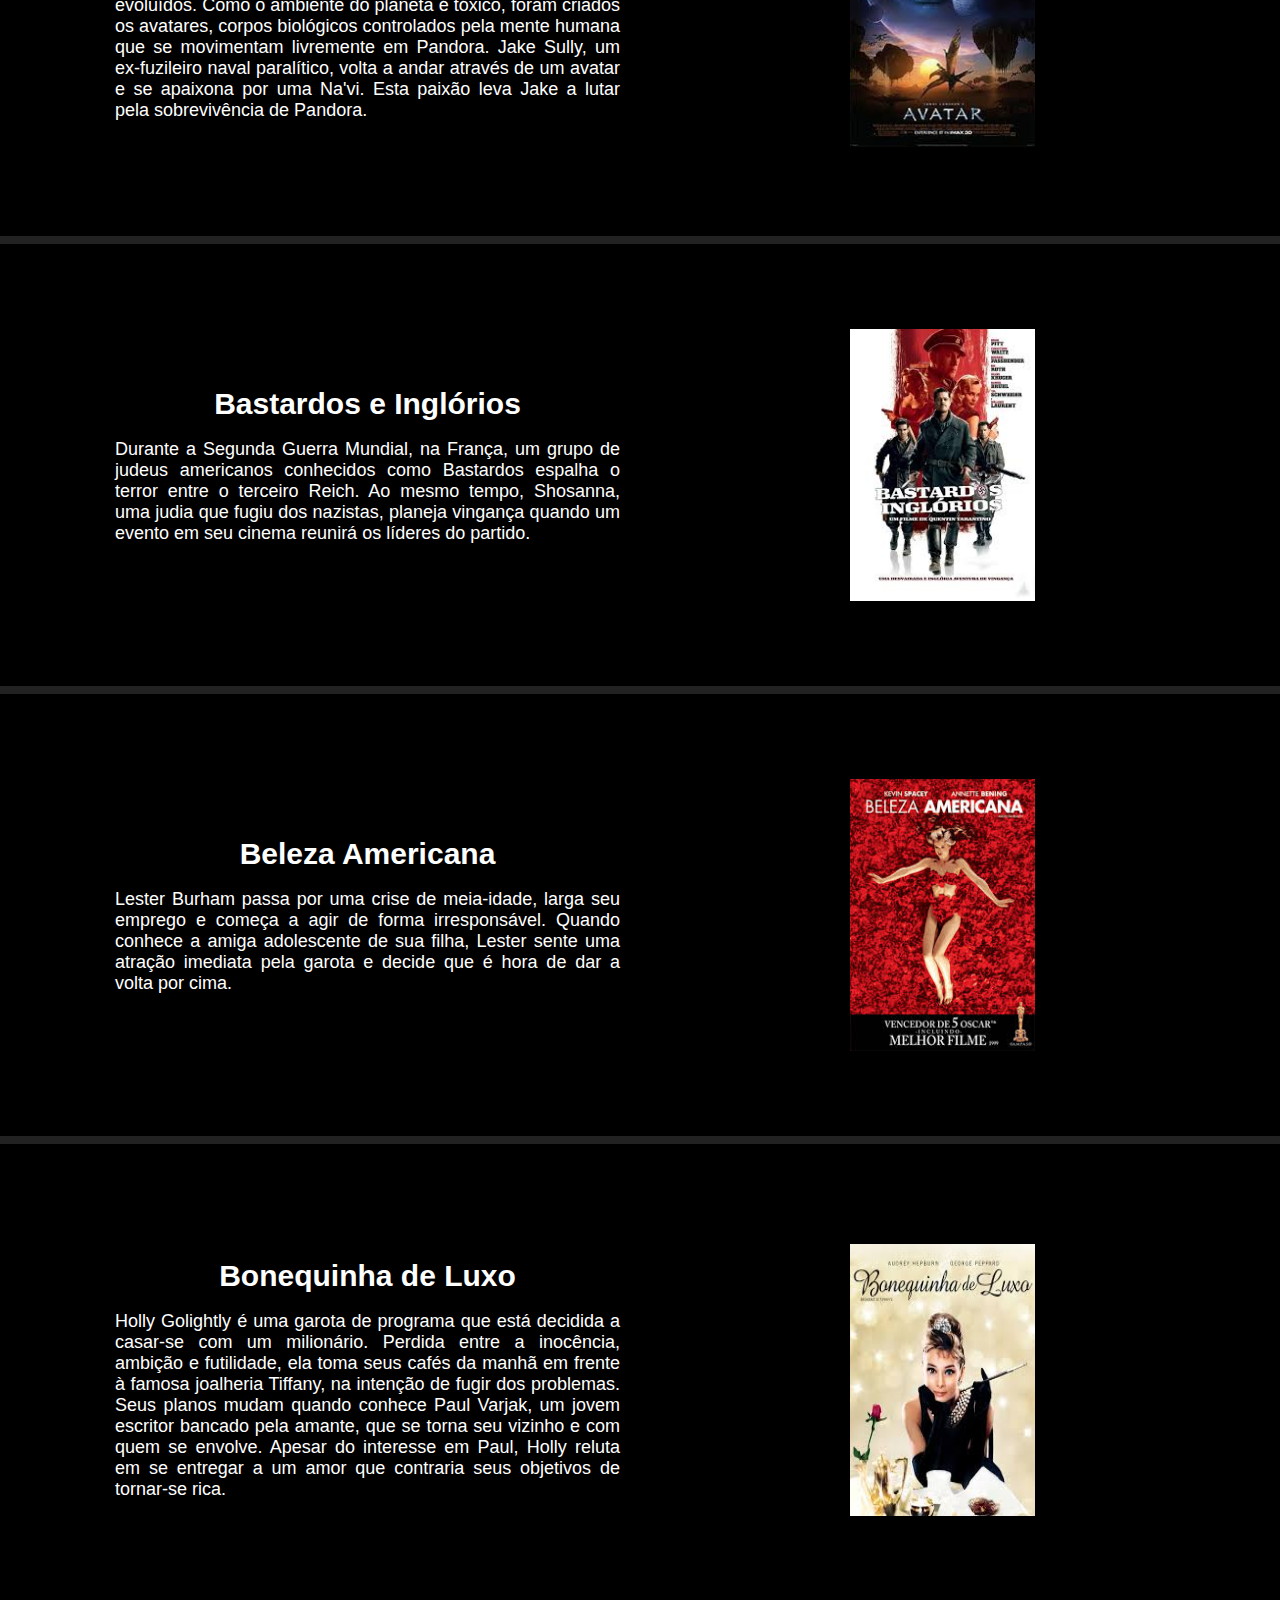
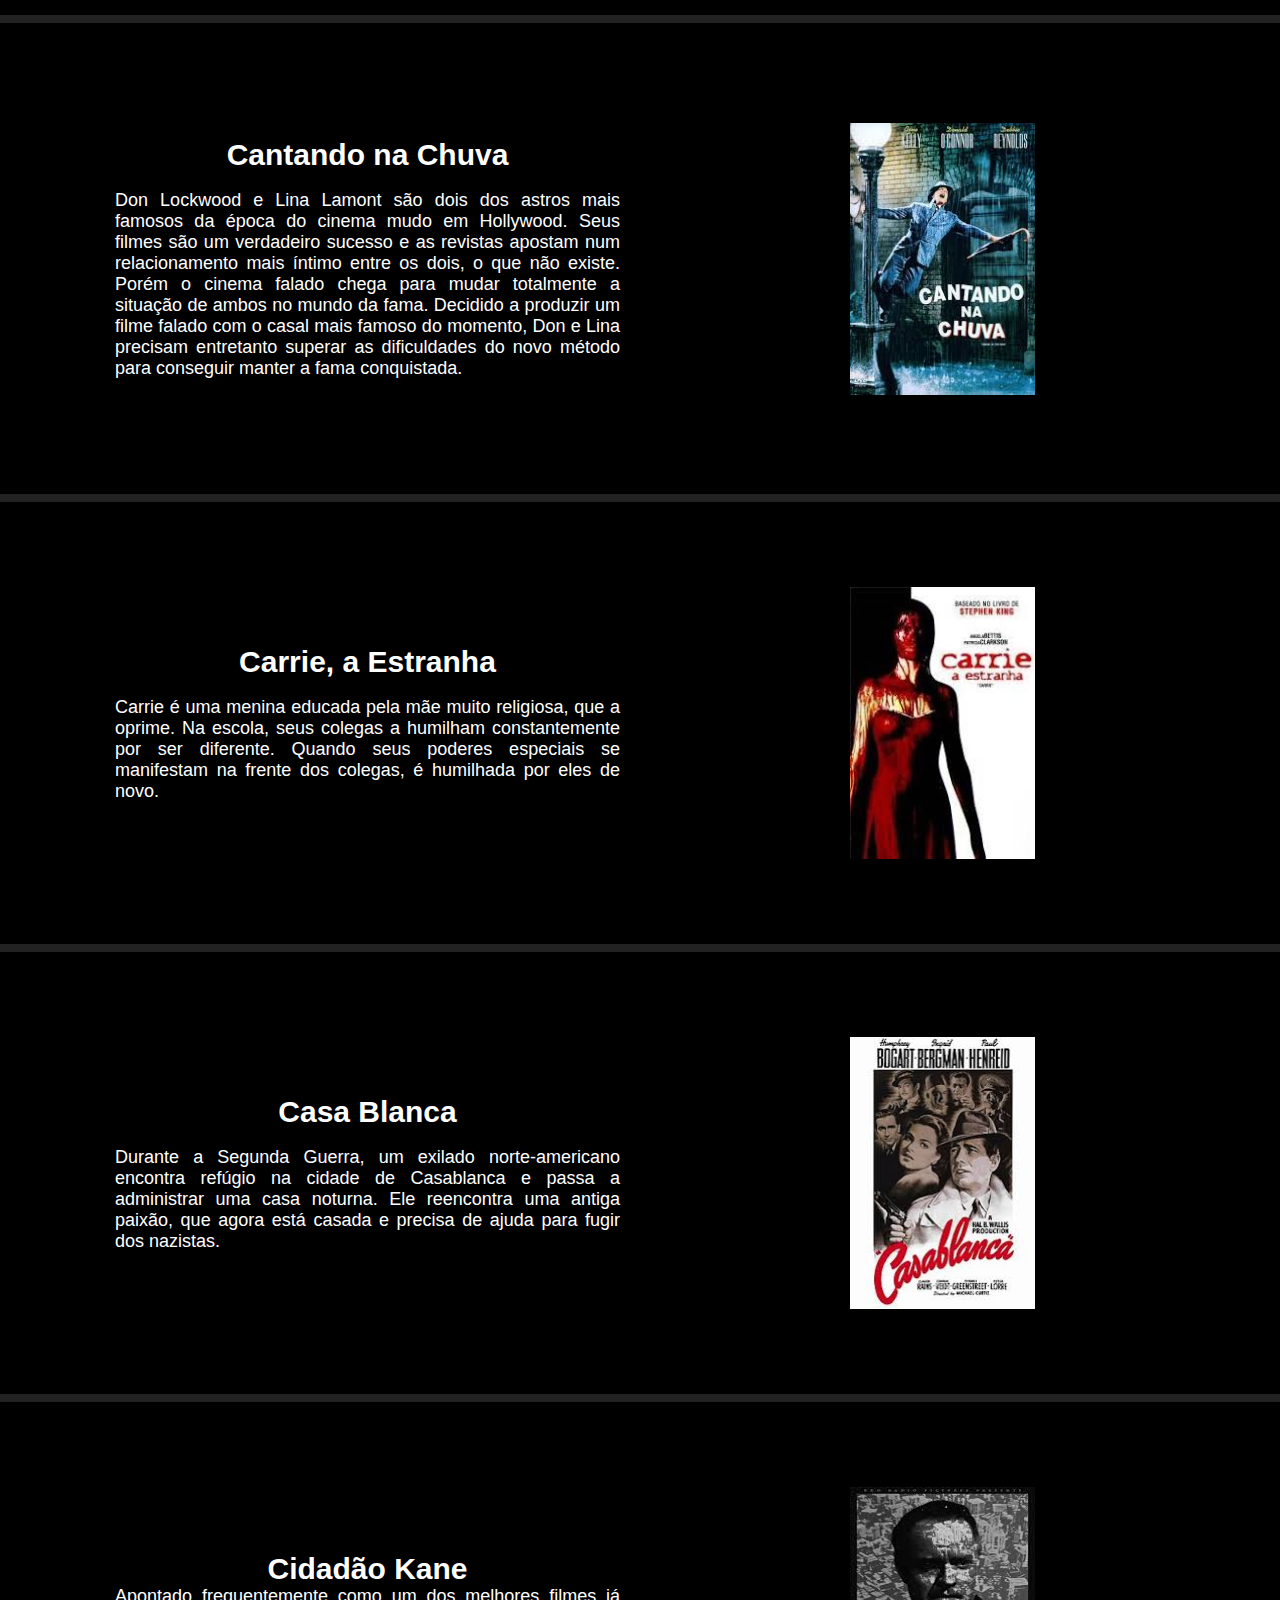
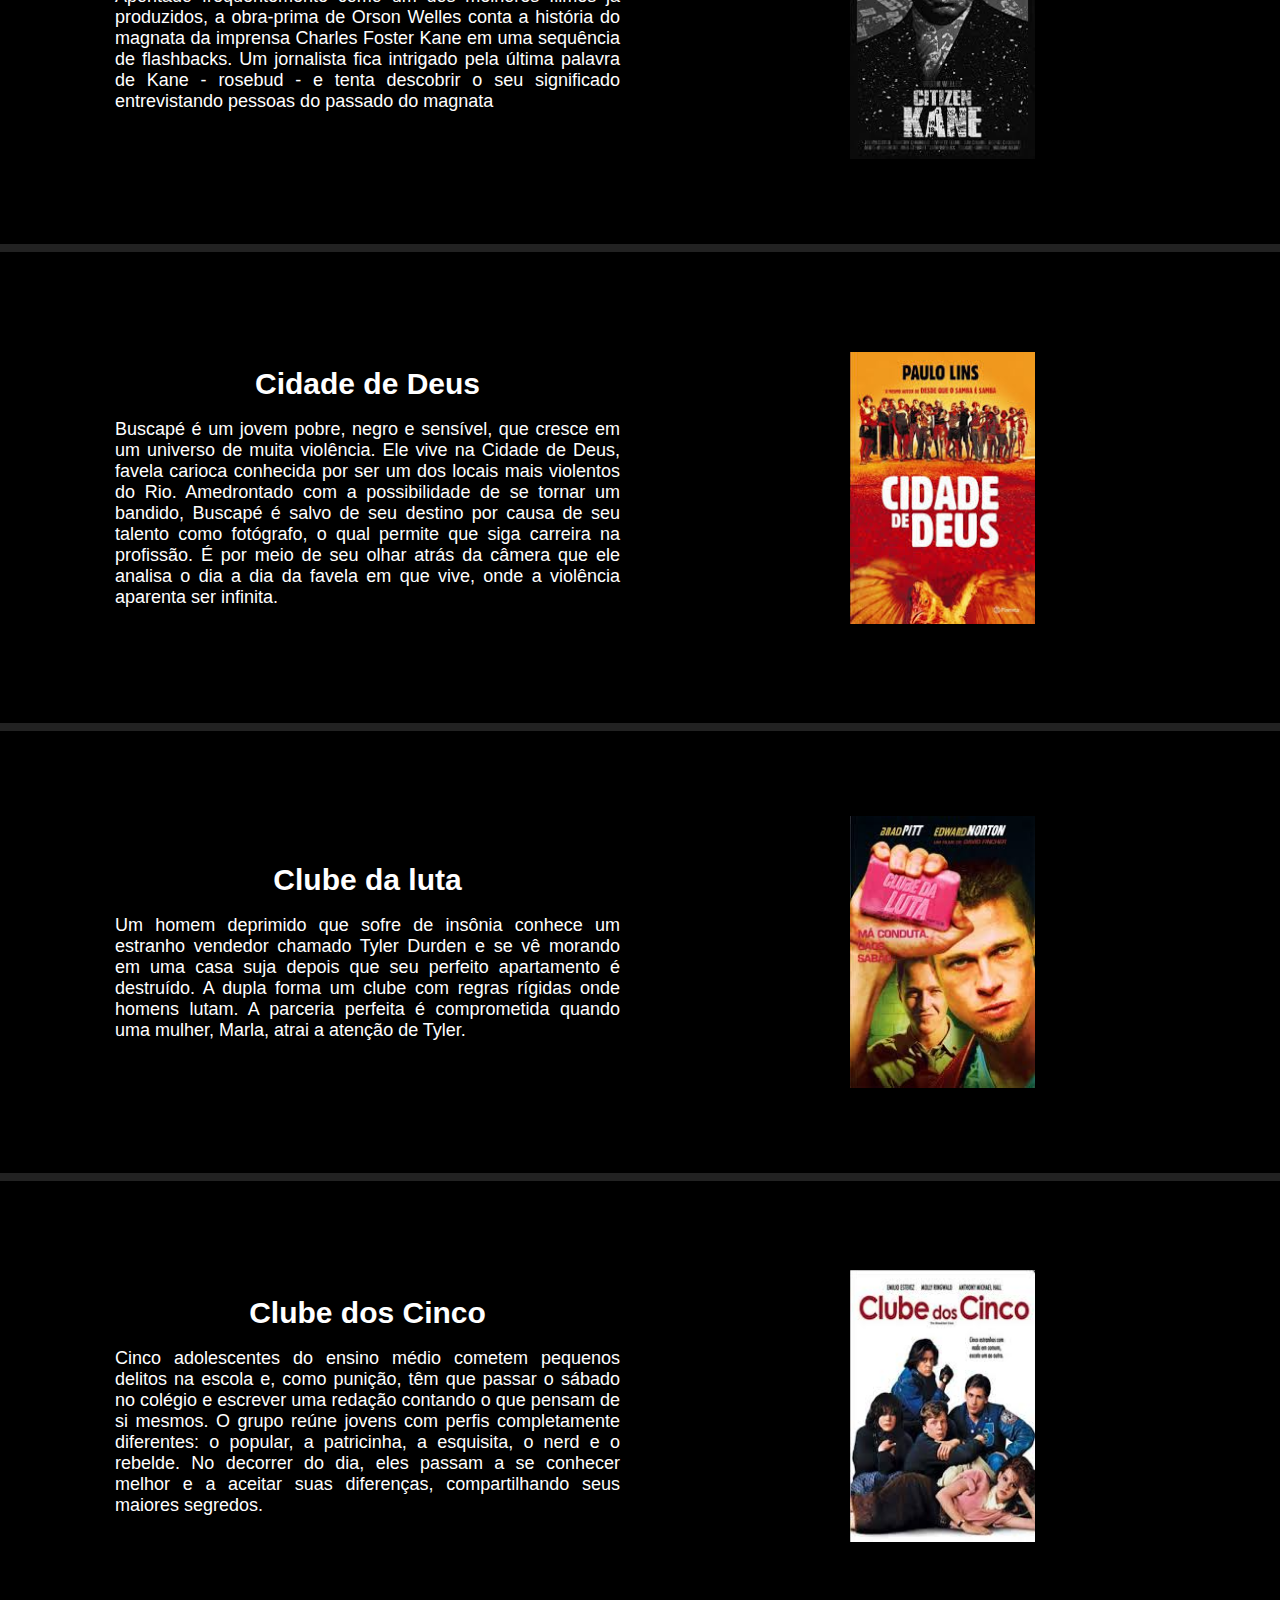
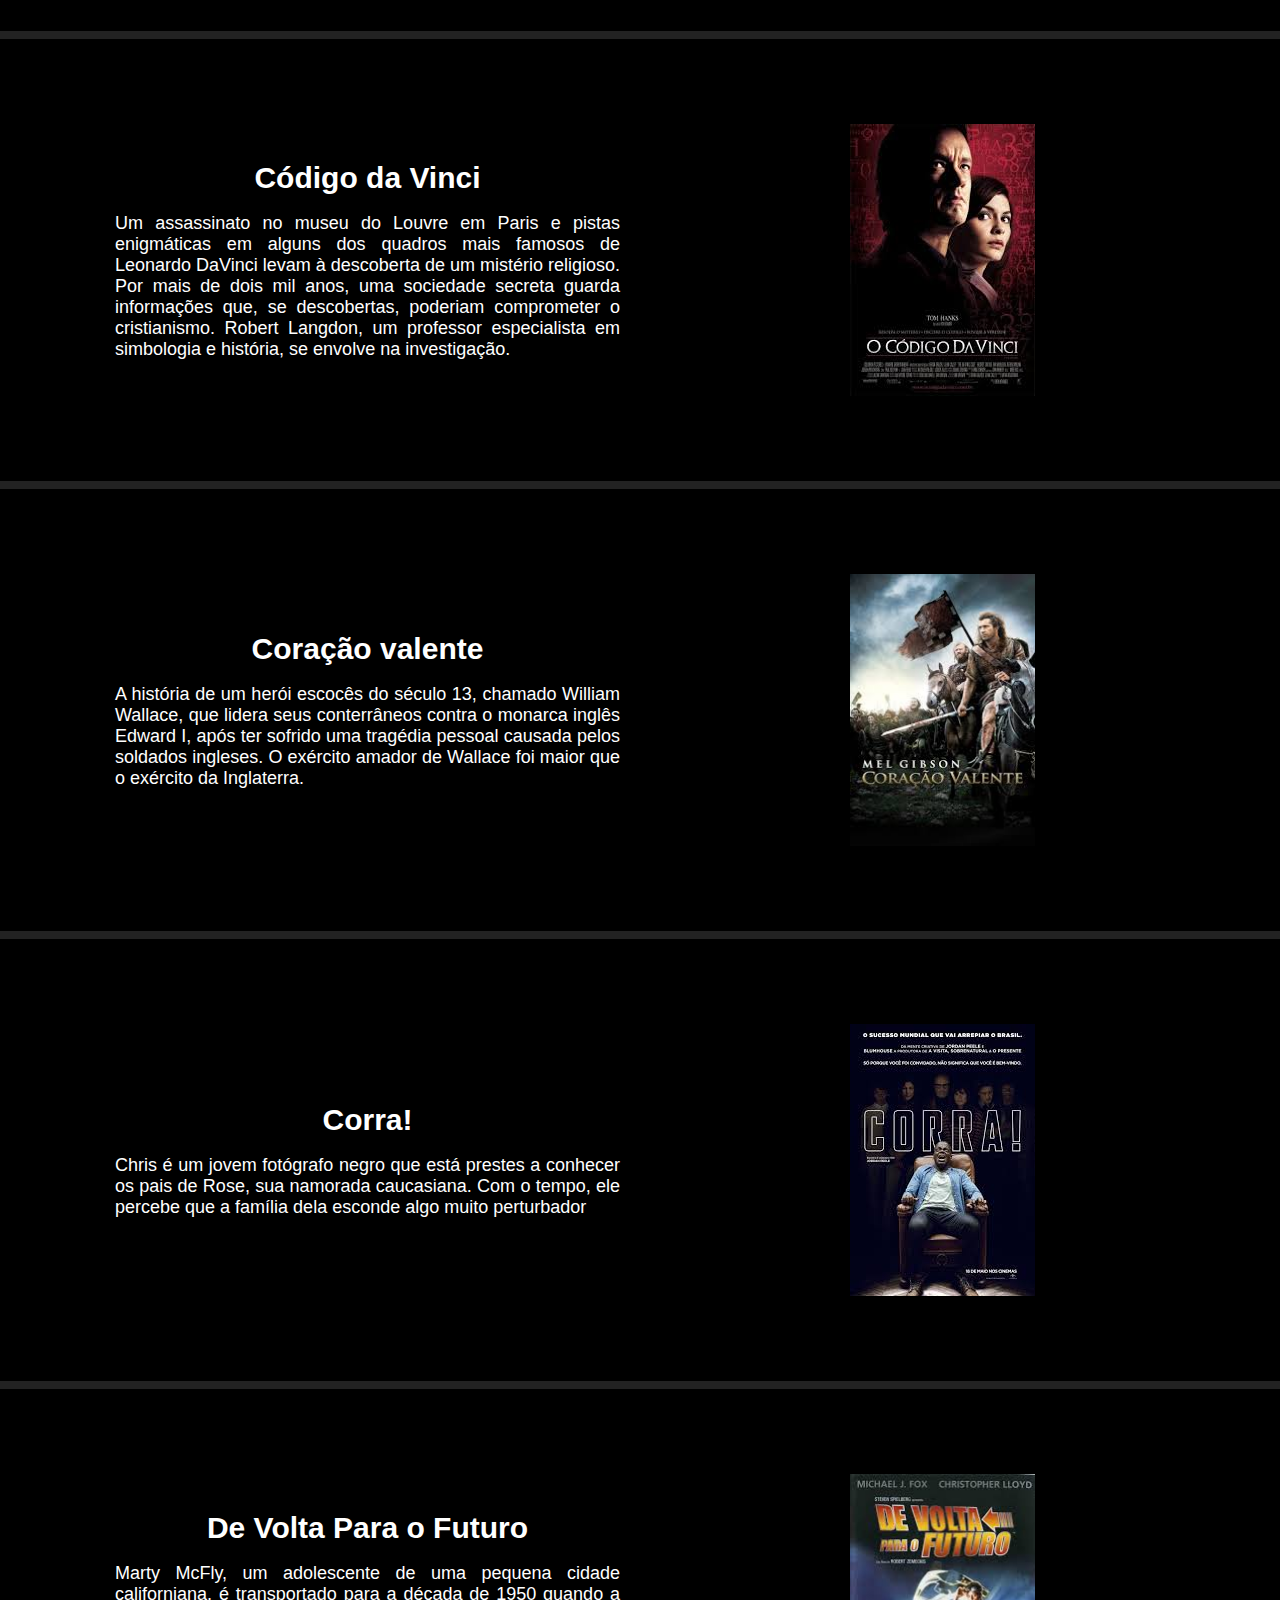
==== commit fd1dc356: "Add files via upload" ====
--- a/Paginas/100.html
+++ b/Paginas/100.html
@@ -8,9 +8,9 @@
   <link rel="stylesheet" href="../CSS/100.css" />
   <link rel="shortcut icon" href="../Imagens/Gifs/favicon.ico" />
   <ul id="menu">
-    <li><a href="../index.html">Home</a></li>
-    <li><a href="../Paginas/100.html">100 Filmes Que Todo Mundo Deveria Assistir Antes de Morrer </a></li>
-    <li><a href="../Paginas/25.html">25 Filmes Que Toda Criança Deveria Assistir</a>
+    <li><a href="../index.html"><b>Home</b></a></li>
+    <li><a href="../Paginas/100.html"><b>100 Filmes Que Todo Mundo Deveria Assistir Antes de Morrer</b></a></li>
+    <li><a href="../Paginas/25.html"><b>25 Filmes Que Toda Criança Deveria Assistir</b></a>
   </ul>
 </head>
 
@@ -22,7 +22,7 @@
 
   <section class="section">
     <div class="info">
-      <h1>12 Anos de escravidão</h1><br>
+      <h1>12 Anos de Escravidão</h1><br>
       <p>
         Em 1841, Solomon Northup é um negro livre, que vive em paz ao lado da esposa e filhos. Um dia, após aceitar um
         trabalho que o leva a outra cidade, ele é sequestrado e acorrentado. Vendido como se fosse um escravo, Solomon
@@ -37,7 +37,7 @@
 
   <section class="section">
     <div class="info">
-      <h1>12 Homens e uma sentença</h1><br>
+      <h1>12 Homens e Uma Sentença</h1><br>
       <p>
         Seguindo o encerramento do caso do julgamento do assassinato cometido por um adolescente, os membros do júri
         devem chegar a um consenso sobre qual será o veredito. Enquanto os 12 indivíduos estão fechados em uma sala para
@@ -53,7 +53,7 @@
 
   <section class="section">
     <div class="info">
-      <h1> 2001 Uma odisseia no espaço </h1><br>
+      <h1> 2001 Uma Odisseia no Espaço </h1><br>
       <p>
         Uma estrutura imponente preta fornece uma conexão entre o passado e o futuro nesta adaptação enigmática de um
         conto reverenciado de ficção científica do autor Arthur C. Clarke. Quando o Dr. Dave Bowman e outros astronautas
@@ -83,7 +83,7 @@
 
   <section class="section">
     <div class="info">
-      <h1> A Espera de um milagre </h1><br>
+      <h1> A Espera de um Milagre </h1><br>
       <p>
         Um carcereiro tem um relacionamento incomum e comovente com um preso que está no corredor na morte: Coffey, um
         negro enorme, condenado por ter matado brutalmente duas gêmeas de nove anos. Ele tem tamanho e força para matar
@@ -99,7 +99,7 @@
 
   <section class="section">
     <div class="info">
-      <h1>A favorita</h1><br>
+      <h1>A Favorita</h1><br>
       <p>
         Na Inglaterra do século 18, Sarah Churchill, a Duquesa de Marlborough, exerce sua influência na corte como
         confidente, conselheira e amante secreta da Rainha Ana. Seu posto privilegiado, no entanto, é ameaçado pela
@@ -114,7 +114,7 @@
 
   <section class="section">
     <div class="info">
-      <h1>A Forma da água</h1><br>
+      <h1>A Forma da Água</h1><br>
       <p>
         Década de 60. Em meio aos grandes conflitos políticos e transformações sociais dos Estados Unidos da Guerra
         Fria, a muda Elisa, zeladora em um laboratório experimental secreto do governo, se encanta com uma criatura
@@ -129,7 +129,7 @@
 
   <section class="section">
     <div class="info">
-      <h1>A garota Dinamarquesa</h1><br>
+      <h1>A Garota Dinamarquesa</h1><br>
       <p>
         Na Copenhague de 1926, os artistas Einar e Gerda Wegener se casam. Gerda então decide vestir Einar de mulher
         para pintá-lo. Einar começa a mudar sua aparência, transformando-se em uma mulher, e passa a se chamar de Lili
@@ -144,7 +144,7 @@
 
   <section class="section">
     <div class="info">
-      <h1>A mosca</h1><br>
+      <h1>A Mosca</h1><br>
       <p>
         O excêntrico cientista Seth Brundle completa seu dispositivo de teletransporte e decide testar a eficácia do
         experimento em si próprio. Sem que ele perceba, uma mosca cai no aparelho durante o processo e provoca uma fusão
@@ -159,7 +159,7 @@
 
   <section class="section">
     <div class="info">
-      <h1>A noiva do frankenstein</h1><br>
+      <h1>A Noiva do Frankenstein</h1><br>
       <p>
         Depois de se recuperar dos ferimentos causados por um criminoso ataque sobre si e sua criação, o Dr.
         Frankenstein planeja parar suas demoníacas experiências, mas quando um cientista louco, o Dr. Pretorius,
@@ -175,7 +175,7 @@
 
   <section class="section">
     <div class="info">
-      <h1>A noviça rebelde</h1><br>
+      <h1>A Noviça Rebelde</h1><br>
       <p>
         No fim dos anos 30, pouco antes da Segunda Guerra, uma noviça que vive num convento, mas não consegue se
         adaptar às regras religiosas, vai trabalhar como governanta de um capitão viúvo com sete filhos e leva
@@ -189,7 +189,7 @@
 
   <section class="section">
     <div class="info">
-      <h1>A pequena miss sunshine</h1><br>
+      <h1>A Pequena Miss Sunshine</h1><br>
       <p>
         O sonho da pequena Olive é participar do concurso da Pequena Miss Sunshine. Ela embarca então em uma divertida
         e comovente viagem com o pai, o tio, o avô, o irmão e a mãe. A família tem que correr contra o tempo para que
@@ -203,7 +203,7 @@
 
   <section class="section">
     <div class="info">
-      <h1>A teoria de tudo</h1><br>
+      <h1>A Teoria de Tudo</h1><br>
       <p>
         Baseado na história de Stephen Hawking, o filme expõe como o astrofísico fez descobertas relevantes para o
         mundo da ciência, inclusive relacionadas ao tempo. Também retrata seu romance com Jane Wilde, uma estudante
@@ -233,7 +233,7 @@
 
   <section class="section">
     <div class="info">
-      <h1>A vila</h1><br>
+      <h1>A Vila</h1><br>
       <p>
         Os habitantes de uma comunidade cercada por uma floresta temem que perigosas criaturas vivam lá. Eles
         acreditam que se ficarem fora da floresta nada vai acontecer. Quando uma das moradoras da vila fica doente,
@@ -262,7 +262,7 @@
 
   <section class="section">
     <div class="info">
-      <h1>Amor sublime amor</h1><br>
+      <h1>Amor Sublime Amor</h1><br>
       <p>
         No lado oeste de Nova York, à sombra dos arranha-céus, ficam os guetos de imigrantes e classes menos
         favorecidas. Duas gangues, os Sharks, de porto-riquenhos, e os Jets, de brancos de origem anglo-saxônica,
@@ -292,7 +292,7 @@
 
   <section class="section">
     <div class="info">
-      <h1>As aventuras de PI</h1><br>
+      <h1>As Aventuras de PI</h1><br>
       <p>
         Pi e sua família decidem ir para o Canadá depois de fechar o zoológico da família. A embarcação deles
         naufraga, e o jovem sobrevive junto com alguns animais, incluindo um temível tigre de Bengala, com o qual
@@ -322,7 +322,7 @@
 
   <section class="section">
     <div class="info">
-      <h1>Bastardos e inglórios</h1><br>
+      <h1>Bastardos e Inglórios</h1><br>
       <p>
         Durante a Segunda Guerra Mundial, na França, um grupo de judeus americanos conhecidos como Bastardos espalha
         o terror entre o terceiro Reich. Ao mesmo tempo, Shosanna, uma judia que fugiu dos nazistas, planeja
@@ -350,7 +350,7 @@
 
   <section class="section">
     <div class="info">
-      <h1>Bonequinha de luxo</h1><br>
+      <h1>Bonequinha de Luxo</h1><br>
       <p>
         Holly Golightly é uma garota de programa que está decidida a casar-se com um milionário. Perdida entre a
         inocência, ambição e futilidade, ela toma seus cafés da manhã em frente à famosa joalheria Tiffany, na
@@ -366,7 +366,7 @@
 
   <section class="section">
     <div class="info">
-      <h1>Cantando na chuva</h1><br>
+      <h1>Cantando na Chuva</h1><br>
       <p>
         Don Lockwood e Lina Lamont são dois dos astros mais famosos da época do cinema mudo em Hollywood. Seus
         filmes são um verdadeiro sucesso e as revistas apostam num relacionamento mais íntimo entre os dois, o que
@@ -382,7 +382,7 @@
 
   <section class="section">
     <div class="info">
-      <h1>Carrie, a estranha</h1><br>
+      <h1>Carrie, a Estranha</h1><br>
       <p>
         Carrie é uma menina educada pela mãe muito religiosa, que a oprime. Na escola, seus colegas a humilham
         constantemente por ser diferente. Quando seus poderes especiais se manifestam na frente dos colegas, é
@@ -449,7 +449,7 @@
       </p>
     </div>
     <div class="img-tv">
-      <img src="../100FilmesImagens/ClubeDaLuta.jpg" />
+      <img src="../100FilmesImagens2/ClubeDaLuta.jpg" />
     </div>
   </section>
 
@@ -512,7 +512,7 @@
 
   <section class="section">
     <div class="info">
-      <h1>De volta para o futuro</h1><br>
+      <h1>De Volta Para o Futuro</h1><br>
       <p>
         Marty McFly, um adolescente de uma pequena cidade californiana, é transportado para a década de 1950 quando
         a experiência do excêntrico cientista Doc Brown dá errado. Viajando no tempo em um carro modificado, Marty
@@ -540,7 +540,7 @@
 
   <section class="section">
     <div class="info">
-      <h1>Desafiando gigantes</h1><br>
+      <h1>Desafiando Gigantes</h1><br>
       <p>
         O treinador de futebol Grant Taylor está com problemas pessoais, enfrentando os pais que querem forçar a
         escola a substituí-lo. Seguindo a mensagem de um visitante, tenta inspirar a equipe a usar a fé para vencer
@@ -554,7 +554,7 @@
 
   <section class="section">
     <div class="info">
-      <h1>Diamante de sangue</h1><br>
+      <h1>Diamante de Sangue</h1><br>
       <p>
         Quando a Guerra Civil se enfurece na década de 1990 em Serra Leoa, dois homens, um branco sul-africano
         mercenário e um pescador negro, se juntam em uma busca para recuperar uma joia rara que tem o poder de
@@ -584,7 +584,7 @@
 
   <section class="section">
     <div class="info">
-      <h1>Duro de matar</h1><br>
+      <h1>Duro de Matar</h1><br>
       <p>
         O policial de Nova York John McClane está visitando sua família no Natal. Ele participa de uma
         confraternização de fim de ano na sede da empresa japonesa em que a esposa trabalha. A festa é interrompida
@@ -599,7 +599,7 @@
 
   <section class="section">
     <div class="info">
-      <h1>E o vento levou</h1><br>
+      <h1>E o Vento Levou</h1><br>
       <p>
         Scarlett O'Hara é uma jovem mimada que consegue tudo o que quer. No entanto, algo falta em sua vida: o amor
         de Ashley Wilkes, um nobre sulista que deve se casar com a sua prima Melanie. Tudo muda quando a Guerra
@@ -613,7 +613,7 @@
 
   <section class="section">
     <div class="info">
-      <h1>A procura da felicidade</h1><br>
+      <h1>A Procura da Felicidade</h1><br>
       <p>
         Chris enfrenta sérios problemas financeiros e Linda, sua esposa, decide partir. Ele agora é pai solteiro e
         precisa cuidar de Christopher, seu filho de 5 anos. Chris tenta usar sua habilidade como vendedor para
@@ -629,7 +629,7 @@
 
   <section class="section">
     <div class="info">
-      <h1>Entrevista com o vampiro</h1><br>
+      <h1>Entrevista Com o Vampiro</h1><br>
       <p>
         Um jornalista biógrafo cheio de suspeitas entrevista um jovem que afirma ser vampiro, em São Francisco, nos
         anos anos 1990. Louis de Pointe du Lac, um homem que perdeu tudo, narra suas experiências dos últimos 200
@@ -644,7 +644,7 @@
 
   <section class="section">
     <div class="info">
-      <h1>Escritores da liberdade</h1><br>
+      <h1>Escritores da Liberdade</h1><br>
       <p>
         Uma jovem e idealista professora chega a uma escola de um bairro pobre, que está corrompida pela
         agressividade e violência. Os alunos se mostram rebeldes e sem vontade de aprender, e há entre eles uma
@@ -660,7 +660,7 @@
 
   <section class="section">
     <div class="info">
-      <h1>Eu robô</h1><br>
+      <h1>Eu Robô</h1><br>
       <p>
         Em 2035, é comum robôs serem usados como empregados e assistentes dos humanos. Para manter a ordem , esses
         robôs possuem um código de programação que impede a violência contra humanos, a Lei dos Robóticos. Quando
@@ -675,7 +675,7 @@
 
   <section class="section">
     <div class="info">
-      <h1>Eu sou a lenda</h1><br>
+      <h1>Eu Sou a Lenda</h1><br>
       <p>
         Robert Neville é um brilhante cientista e o único sobrevivente de uma epidemia que transformou os humanos em
         mutantes sedentos por sangue. Andando pela cidade de Nova York, ele procura por outros possíveis
@@ -689,7 +689,7 @@
 
   <section class="section">
     <div class="info">
-      <h1>Fome de poder</h1><br>
+      <h1>Fome de Poder</h1><br>
       <p>
         A história da ascensão do McDonald's. Após receber uma demanda sem precedentes e notar uma movimentação de
         consumidores fora do normal, o vendedor de Illinois Ray Kroc adquire uma participação nos negócios da
@@ -704,7 +704,7 @@
 
   <section class="section">
     <div class="info">
-      <h1>Gênio indomável</h1><br>
+      <h1>Gênio Indomável</h1><br>
       <p>
         Will é um rapaz brilhante e tem um grande talento para a matemática, mas trabalha como faxineiro em uma
         famosa universidade. O psicólogo Sean Maguire o ajuda a formar sua identidade e lidar com as emoções,
@@ -792,7 +792,7 @@
 
   <section class="section">
     <div class="info">
-      <h1>Intriga internacional</h1><br>
+      <h1>Intriga Internacional</h1><br>
       <p>
         Um caso de falsa identidade faz com que um espião estrangeiro persiga um homem inocente de Nova York até o
         Monte Rushmore.
@@ -849,7 +849,7 @@
 
   <section class="section">
     <div class="info">
-      <h1>Juventude transviada</h1><br>
+      <h1>Juventude Transviada</h1><br>
       <p>
         Em Los Angeles, em 1955, Jim Stark é um jovem problemático e acaba preso por causar danos à propriedade. O
         adolescente então encontra alguns filhos angustiados de pais irresponsáveis, como os dele. Com eles, ele
@@ -863,7 +863,7 @@
 
   <section class="section">
     <div class="info">
-      <h1>Karate kid</h1><br>
+      <h1>Karate Kid</h1><br>
       <p>
         Um garoto de 12 anos chamado Dre Parker se muda para a China com a mãe e se vê em um terra estranha. Ele
         sabe um pouco de caratê, mas suas habilidades não são o bastante para enfrentar o valentão da escola, Cheng.
@@ -878,7 +878,7 @@
 
   <section class="section">
     <div class="info">
-      <h1>La la land - Cantando Estações</h1><br>
+      <h1>La La Land - Cantando Estações</h1><br>
       <p>
         O pianista Sebastian conhece a atriz Mia, e os dois se apaixonam perdidamente. Em busca de oportunidades
         para suas carreiras na competitiva Los Angeles, os jovens tentam fazer o relacionamento amoroso dar certo,
@@ -892,7 +892,7 @@
 
   <section class="section">
     <div class="info">
-      <h1>Laranja mecânica</h1><br>
+      <h1>Laranja Mecânica</h1><br>
       <p>
         O jovem Alex passa as noites com uma gangue de amigos briguentos. Depois que é preso, se submete a uma
         técnica de modificação de comportamento para poder ganhar sua liberdade.
@@ -921,7 +921,7 @@
 
   <section class="section">
     <div class="info">
-      <h1> Missão impossível</h1><br>
+      <h1> Missão Impossível</h1><br>
       <p>
         O agente do governo Ethan Hunt e seu mentor, Jim Phelps, embarcam em uma missão secreta que toma um rumo
         desastroso: Jim é morto e Ethan torna-se o principal suspeito do assassinato. Em fuga, Hunt recruta o
@@ -977,7 +977,7 @@
 
   <section class="section">
     <div class="info">
-      <h1>O dia depois de amanhã</h1><br>
+      <h1>O Dia Depois de Amanhã</h1><br>
       <p>
         Após o climatologista Jack Hall ser totalmente ignorado pelos funcionários da ONU ao apresentar suas
         preocupações ambientais, sua pesquisa torna-se verdadeira quando uma enorme tempestade se desenvolve, dando
@@ -993,7 +993,7 @@
 
   <section class="section">
     <div class="info">
-      <h1>O dia em que a terra parou</h1><br>
+      <h1>O Dia em Que a Terra Parou</h1><br>
       <p>
         Um alienígena chamado Klaatu atravessa o universo para chegar à Terra e avisar os humanos sobre uma crise
         global que está por vir. Ele encontra a renomada cientista Dra. Helen Benson, que, juntamente com seu filho
@@ -1007,7 +1007,7 @@
 
   <section class="section">
     <div class="info">
-      <h1>O diabo veste prada</h1><br>
+      <h1>O Diabo Veste Prada</h1><br>
       <p>
         Andy, uma moça recém-formada e com grandes sonhos, vai trabalhar na conceituada revista de moda Runway; sua
         função é ser assistente da diabólica Miranda Priestly. Andy, que não se sente bem no ambiente tenso de
@@ -1021,7 +1021,7 @@
 
   <section class="section">
     <div class="info">
-      <h1>O iluminado</h1><br>
+      <h1>O Iluminado</h1><br>
       <p>
         Jack Torrance se torna caseiro de inverno do isolado Hotel Overlook, nas montanhas do Colorado, na esperança
         de curar seu bloqueio de escritor. Ele se instala com a esposa Wendy e o filho Danny, que é atormentando por
@@ -1037,7 +1037,7 @@
 
   <section class="section">
     <div class="info">
-      <h1> O lobo de wall street </h1><br>
+      <h1> O Lobo de Wall Street </h1><br>
       <p>
         Jordan Belfort é um ambicioso corretor da bolsa de valores que cria um verdadeiro império, enriquecendo de
         forma rápida, porém ilegal. Ele e seus amigos mergulham em um mundo de excessos, mas seus métodos ilícitos
@@ -1051,7 +1051,7 @@
 
   <section class="section">
     <div class="info">
-      <h1> O mágico de Oz</h1><br>
+      <h1> O Mágico de Oz</h1><br>
       <p>
         O mágico de Oz 1939
         Dorothy e seu cachorro Totó são levados para a terra mágica de Oz quando um ciclone passa pela fazenda de
@@ -1068,7 +1068,7 @@
 
   <section class="section">
     <div class="info">
-      <h1> O poderoso chefão </h1><br>
+      <h1> O Poderoso Chefão </h1><br>
       <p>
         Uma família mafiosa luta para estabelecer sua supremacia nos Estados Unidos depois da Segunda Guerra
         Mundial. Uma tentativa de assassinato deixa o chefão Vito Corleone incapacitado e força os filhos Michael e
@@ -1082,7 +1082,7 @@
 
   <section class="section">
     <div class="info">
-      <h1> O quarto de Jack</h1><br>
+      <h1> O Quarto de Jack</h1><br>
       <p>
         Joy e seu filho Jack vivem isolados em um quarto. O único contato que ambos têm com o mundo exterior é a
         visita periódica do Velho Nick, o homem que os mantém em cativeiro. Joy faz o possível para tornar
@@ -1097,7 +1097,7 @@
 
   <section class="section">
     <div class="info">
-      <h1>O regresso</h1><br>
+      <h1>O Regresso</h1><br>
       <p>
         Após ser atacado por um urso, o caçador Hugh Glass é abandonado na floresta por seu companheiro John
         Fitzgerald. Apesar de muito ferido, Glass consegue sobreviver e vai em busca de vingança.
@@ -1110,7 +1110,7 @@
 
   <section class="section">
     <div class="info">
-      <h1> O resgate do soldado Ryan </h1><br>
+      <h1> O Resgate do Soldado Ryan </h1><br>
       <p>
         Ao desembarcar na Normandia, no dia 6 de junho de 1944, o Capitão Miller recebe a missão de comandar um
         grupo do Segundo Batalhão para o resgate do soldado James Ryan, o caçula de quatro irmãos, dentre os quais
@@ -1125,7 +1125,7 @@
 
   <section class="section">
     <div class="info">
-      <h1>O sexto sentido</h1><br>
+      <h1>O Sexto Sentido</h1><br>
       <p>
         Um garoto vê o espírito de pessoas mortas à sua volta. Um dia, ele conta o segredo ao psicólogo Malcolm
         Crowe, que tenta ajudá-lo a descobrir o que está por trás dos distúrbios. A pesquisa de Crowe sobre os
@@ -1139,7 +1139,7 @@
 
   <section class="section">
     <div class="info">
-      <h1>Os miseráveis</h1><br>
+      <h1>Os Miseráveis</h1><br>
       <p>
         Na França do século 19, o ex-prisioneiro Jean Valjean, perseguido ao longo de décadas pelo impiedoso
         policial Javert por ter violado sua liberdade condicional, busca redenção pelo seu passado e decide acolher
@@ -1153,7 +1153,7 @@
 
   <section class="section">
     <div class="info">
-      <h1>Os sete samurais</h1><br>
+      <h1>Os Sete Samurais</h1><br>
       <p>
         Um samurai atende a um pedido de proteção contra bandidos à uma vila japonesa. Ele convida outros seis
         samurais para ajudá-lo a ensinar às pessoas a como se defenderem sozinhas. O povoado da vila fornece comida
@@ -1195,7 +1195,7 @@
 
   <section class="section">
     <div class="info">
-      <h1>Perdido em marte</h1><br>
+      <h1>Perdido em Marte</h1><br>
       <p>
         O astronauta Mark Watney é enviado a uma missão para Marte, mas após uma severa tempestade, ele é dado como
         morto, abandonado pelos colegas e acorda sozinho no planeta inóspito com escassos suprimentos e sem saber
@@ -1210,7 +1210,7 @@
 
   <section class="section">
     <div class="info">
-      <h1> Planeta dos macacos</h1><br>
+      <h1> Planeta dos Macacos</h1><br>
       <p>
         Depois de sofrer um acidente com sua espaçonave, Leo Davidson consegue chegar a um planeta diferente,
         aparentemente cruel, onde seres humanos são caçados e escravizados por primatas e têm de se esforçar muito
@@ -1234,7 +1234,7 @@
       </p>
     </div>
     <div class="img-tv">
-      <img src="../100FilmesImagens/AssassinoAmericano.jpg" />
+      <img src="../100FilmesImagens2/PsicopataAmericano.jpg" />
     </div>
   </section>
 
@@ -1255,7 +1255,7 @@
 
   <section class="section">
     <div class="info">
-      <h1>Que horas ela volta?</h1><br>
+      <h1>Que Horas Ela Volta?</h1><br>
       <p>
         A pernambucana Val se mudou para São Paulo com o intuito de proporcionar melhores condições de vida para a
         filha, Jéssica. Anos depois, a garota lhe telefona, dizendo que quer ir para a cidade prestar vestibular. Os
@@ -1269,7 +1269,7 @@
 
   <section class="section">
     <div class="info">
-      <h1>Quem quer ser um milionário</h1><br>
+      <h1>Quem Quer Ser um Milionário</h1><br>
       <p>
         Jamal Malik é um rapaz de 18 anos que teve uma infância muito difícil, lidando com a violência e a miséria
         na Índia. Ele é chamado para participar da versão indiana do famoso programa de TV "Quem quer ser um
@@ -1315,7 +1315,7 @@
 
   <section class="section">
     <div class="info">
-      <h1>Senhor dos anéis</h1><br>
+      <h1>Senhor dos Anéis</h1><br>
       <p>
         Em uma terra fantástica e única, um hobbit recebe de presente de seu tio um anel mágico e maligno que
         precisa ser destruído antes que caia nas mãos do mal. Para isso, o hobbit Frodo tem um caminho árduo pela
@@ -1331,7 +1331,7 @@
 
   <section class="section">
     <div class="info">
-      <h1> Sexta feira 13</h1><br>
+      <h1> Sexta-Feira 13</h1><br>
       <p>
         A história do homicído em Crystal Lake não impede que os instrutores montem um acampamento de verão no
         bosque. Moradores supersticiosos advertem sobre o ocorrido, mas os jovens Jack, Alice, Bill, Marcie e Ned,
@@ -1362,7 +1362,7 @@
 
   <section class="section">
     <div class="info">
-      <h1>Tempos modernos</h1><br>
+      <h1>Tempos Modernos</h1><br>
       <p>
         O icónico Vagabundo está empregado em uma fábrica, onde as máquinas inevitável e completamente o dominam e
         vários percalços o levam para a prisão. Entre suas passagens pela prisão, ele conhece e faz amizade com uma
@@ -1377,7 +1377,7 @@
 
   <section class="section">
     <div class="info">
-      <h1>Terra de ninguém</h1><br>
+      <h1>Terra de Ninguém</h1><br>
       <p>
         Os jovens namorados Kit Carruthers e Holly Sargis matam o pai de Holly, que desaprova o namoro dos dois, e
         fogem rumo a Montana. Enquanto isso, Kit continua a fazer vítimas, o que deixa rastros e coloca a polícia em
@@ -1436,7 +1436,7 @@
 
   <section class="section">
     <div class="info">
-      <h1>Um corpo que cai</h1><br>
+      <h1>Um Corpo Que Cai</h1><br>
       <p>
         O detetive aposentado John Scottie sofre de um terrível medo de alturas. Certo dia, um amigo pede a John que
         siga sua esposa. Ele aceita a tarefa e começa a segui-la por toda parte. Ela demonstra uma estranha atração
@@ -1451,7 +1451,7 @@
 
   <section class="section">
     <div class="info">
-      <h1>Um lugar chamado Notting Hill</h1><br>
+      <h1>Um Lugar Chamado Notting Hill</h1><br>
       <p>
         William Thacker é dono de uma livraria em Londres. A monotonia de sua existência é tumultuada romanticamente
         quando a famosa atriz estadunidense Anna Scott aparece em sua loja. Um encontro fortuito sobre um suco de
@@ -1467,7 +1467,7 @@
 
   <section class="section">
     <div class="info">
-      <h1>Um olhar do Paraíso</h1><br>
+      <h1>Um Olhar do Paraíso</h1><br>
       <p>
         Susie Salmon está voltando para casa quando é assassinada por George Harvey, um vizinho que mora sozinho. Os
         pais de Susie, Jack e Abigail, inicialmente se recusam a acreditar na morte da filha. Em meio às
@@ -1483,7 +1483,7 @@
 
   <section class="section">
     <div class="info">
-      <h1>Uma linda mulher</h1><br>
+      <h1>Uma Linda Mulher</h1><br>
       <p>
         Durante uma viagem de negócios a Los Angeles, Edward, um executivo que compra e fragmenta empresas para
         vendê-las, encontra a prostituta Vivian. Edward a contrata para ficar com ele durante uma semana a fim de
--- a/CSS/100.css
+++ b/CSS/100.css
@@ -8,6 +8,7 @@
   padding: 0;
   background-color: black;
   text-align: center;
+  text-decoration:dotted;
 }
 
 #menu li {
@@ -15,16 +16,15 @@
 }
 
 #menu li a {
-  color: #757575;
+  color: #ffffffe0;
   padding: 20px;
   text-decoration: none;
   display: inline-block;
 }
 
 #menu li a:hover {
-  background-color: #f40612;
+  background-color: #757575;
 }
-
 body {
   font-family: sans-serif;
   color: white;
@@ -49,7 +49,7 @@
   font-size: 65px;
   max-width: 100%;
   display: block;
-  text-shadow: 2px 2px 4px #222;
+  text-shadow: 2px 2px 4px #000000;
 }
 
 .main h2 {
@@ -57,7 +57,7 @@
   max-width: 100%;
   margin-top: 10px;
   display: block;
-  text-shadow: 2px 2px 4px #222;
+  text-shadow: 2px 2px 4px #000000;
 }
 
 .section {
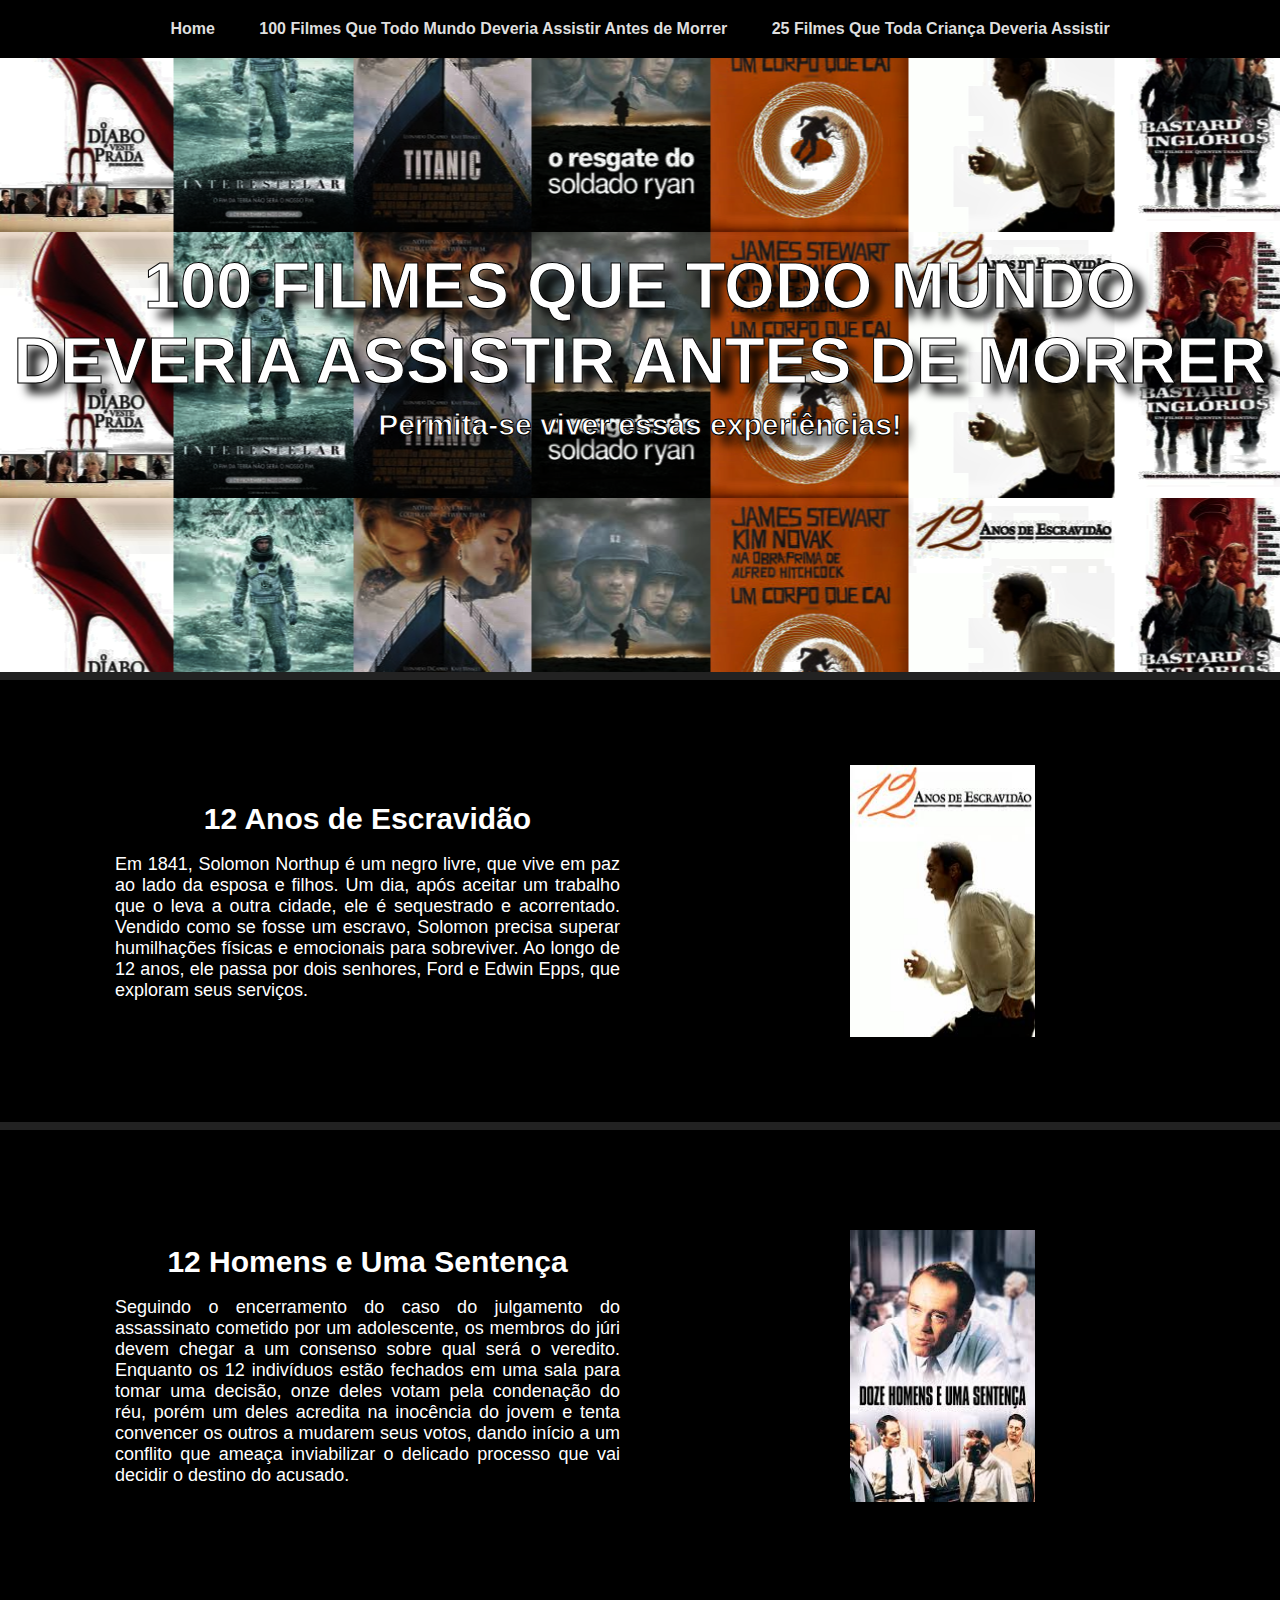
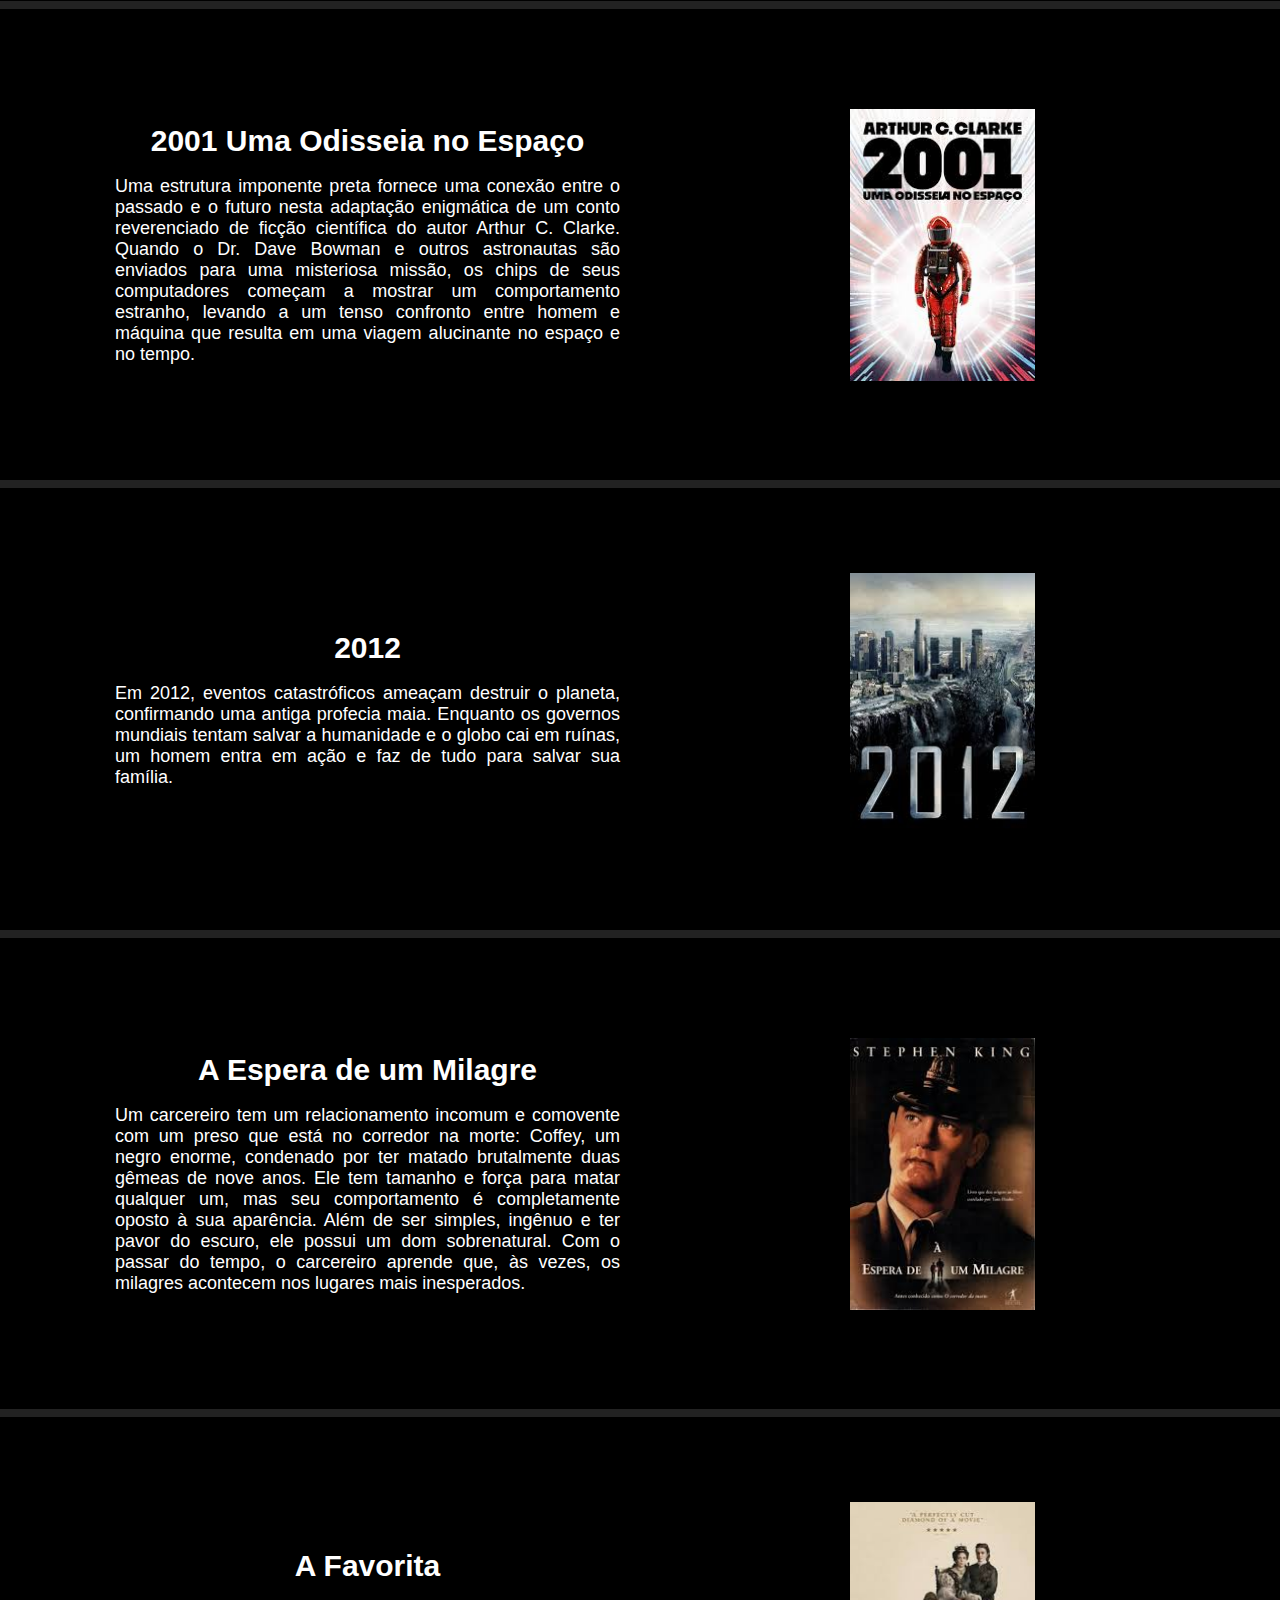
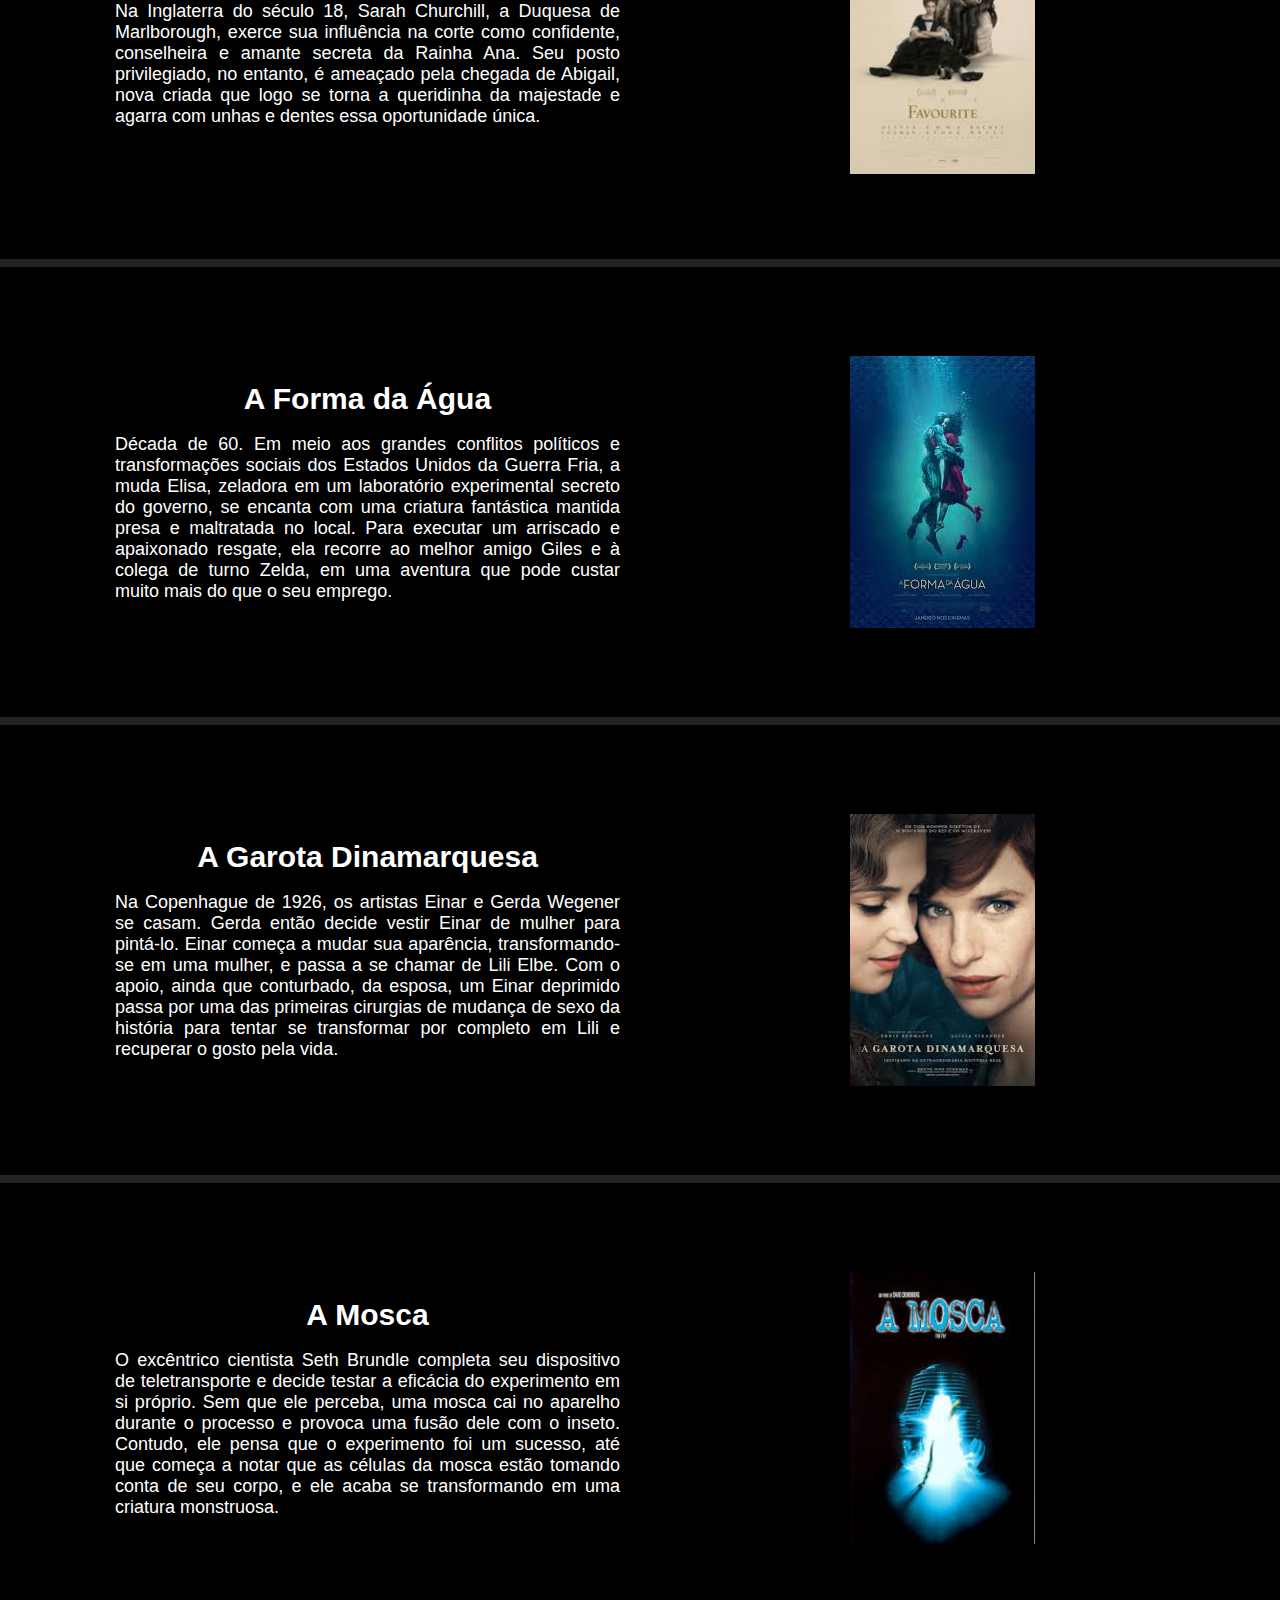
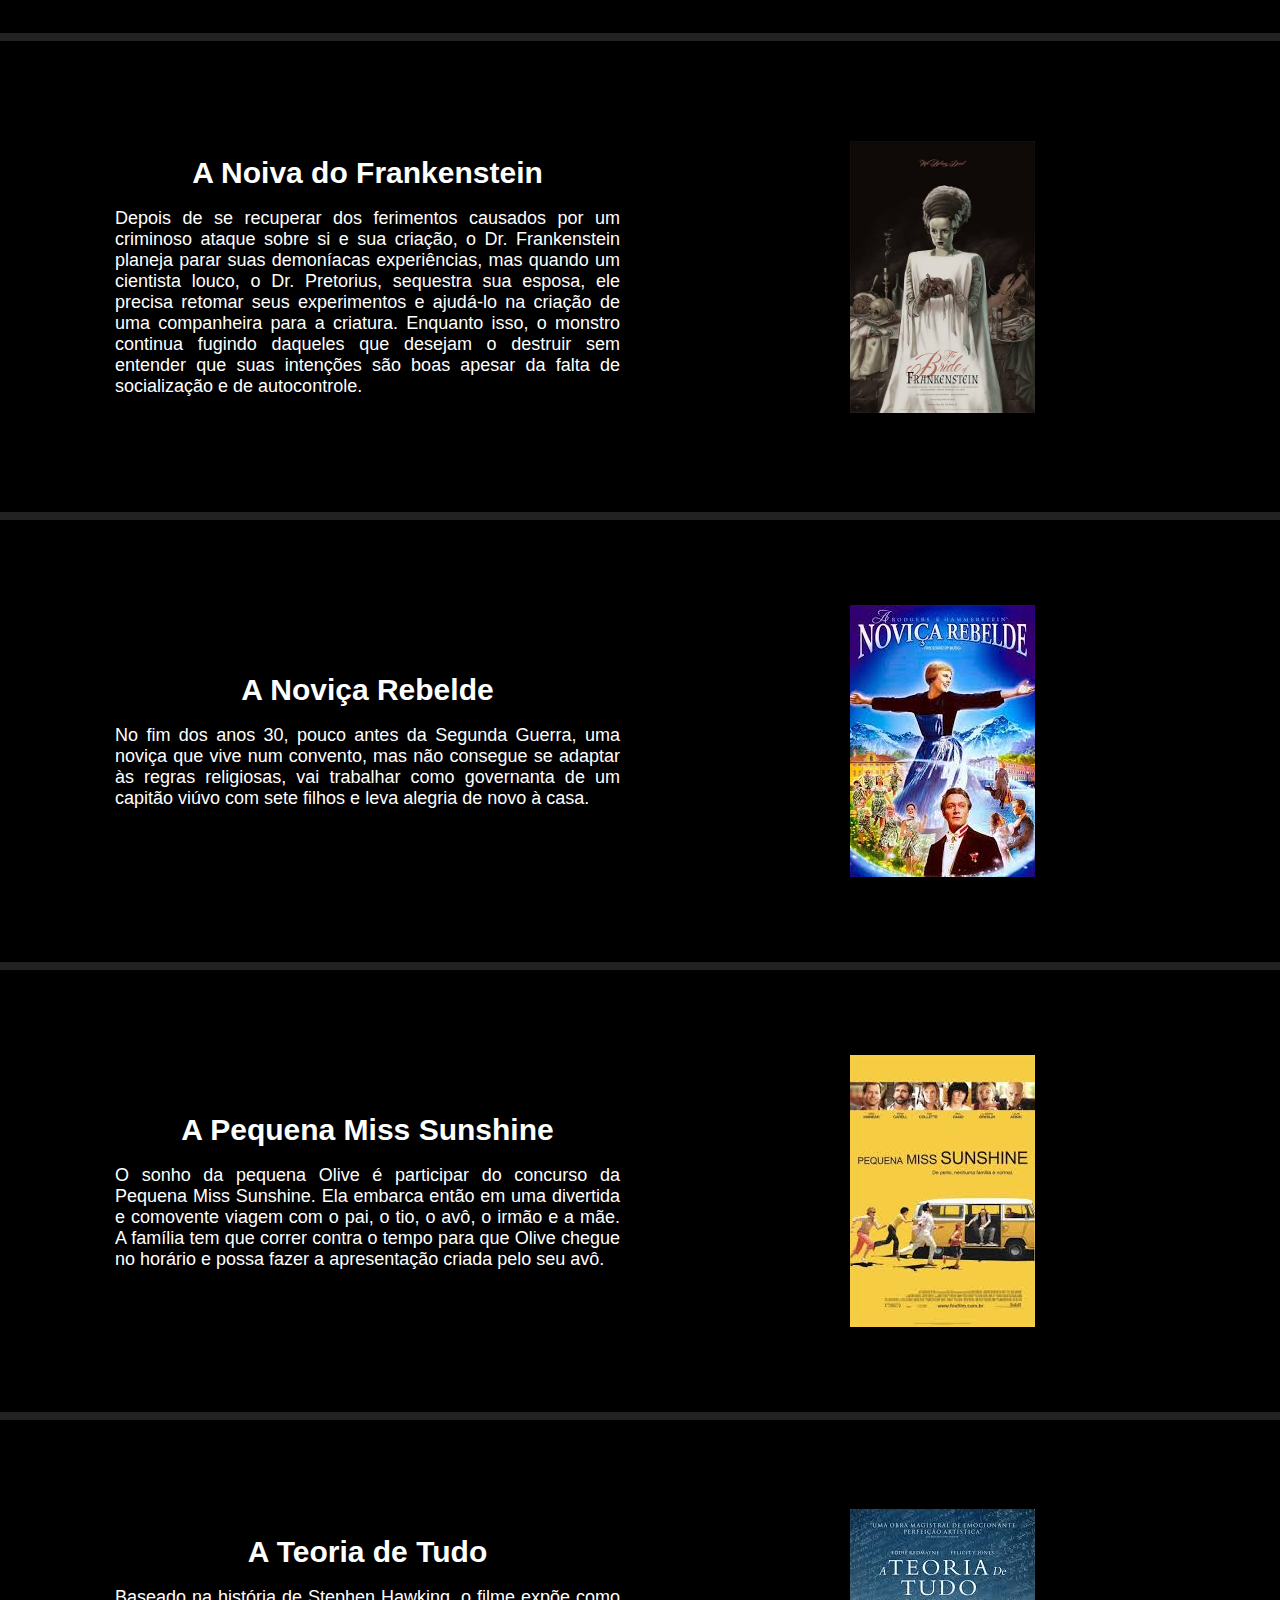
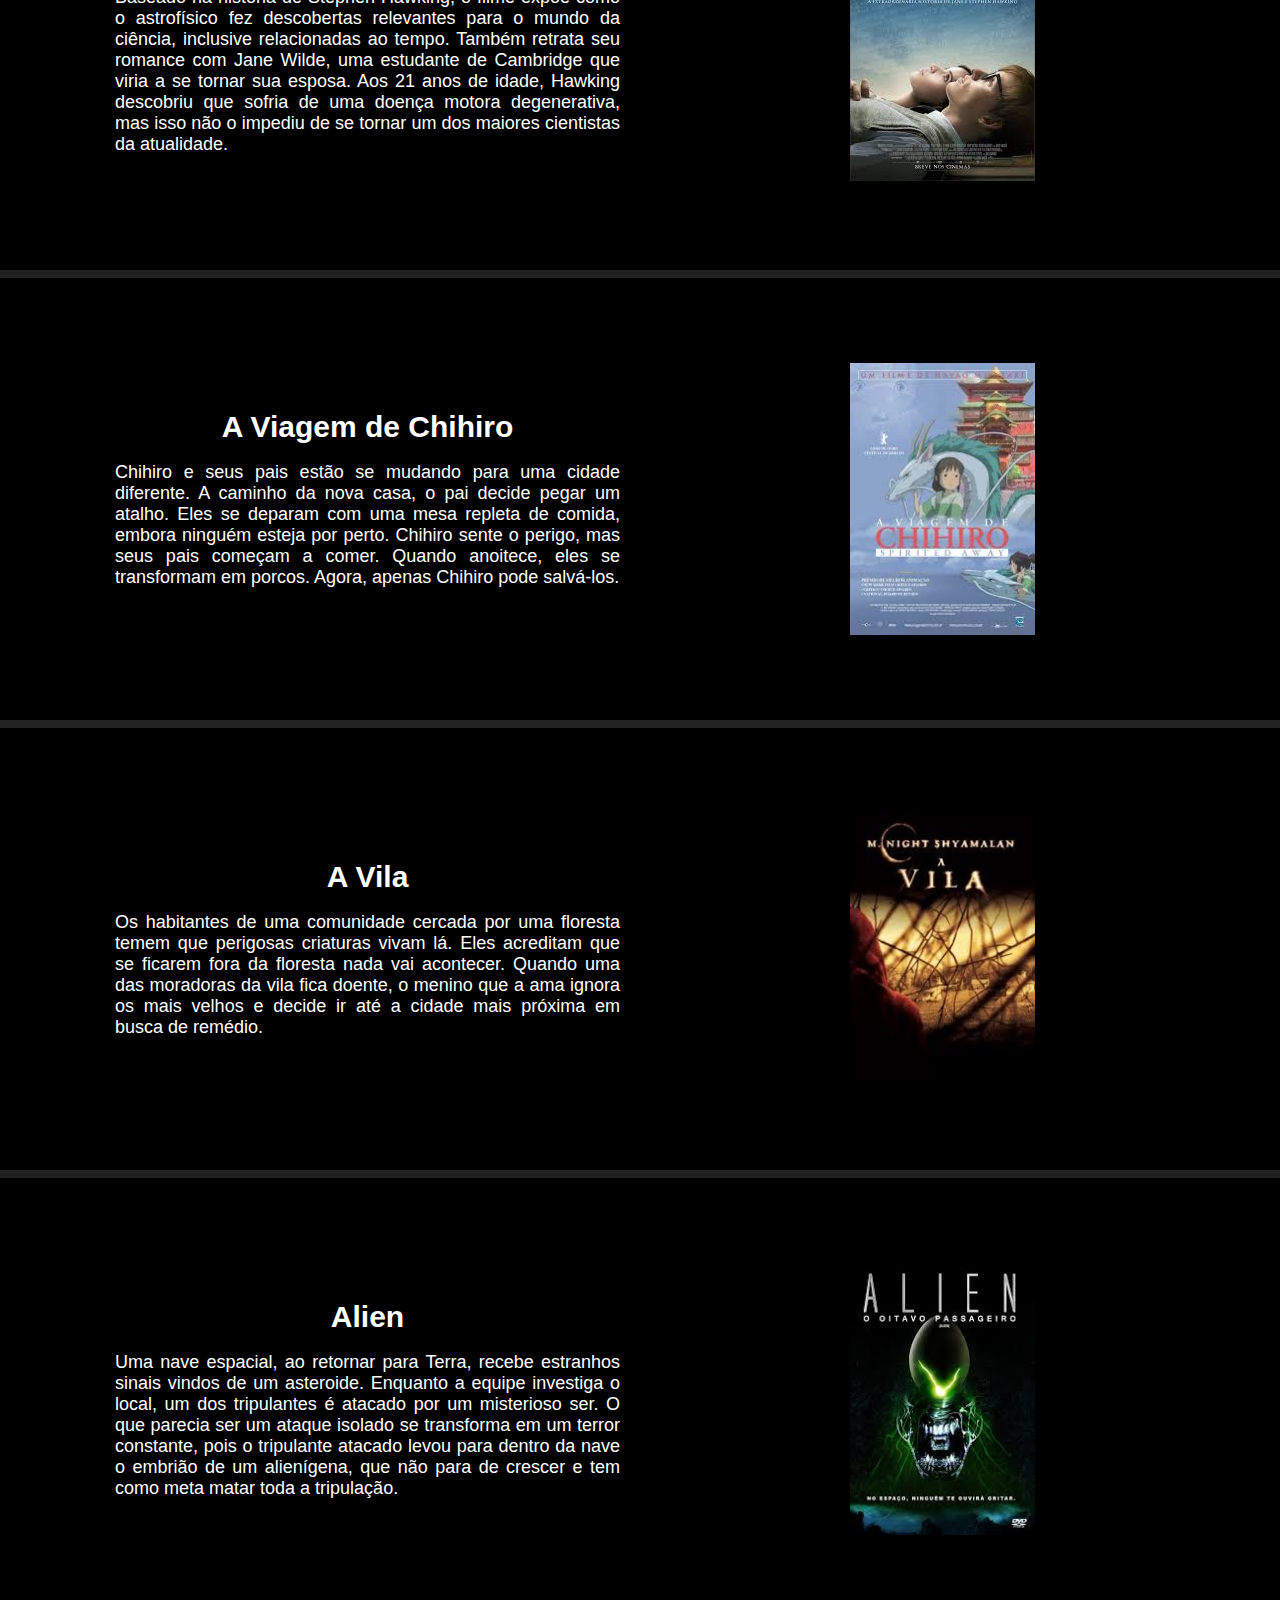
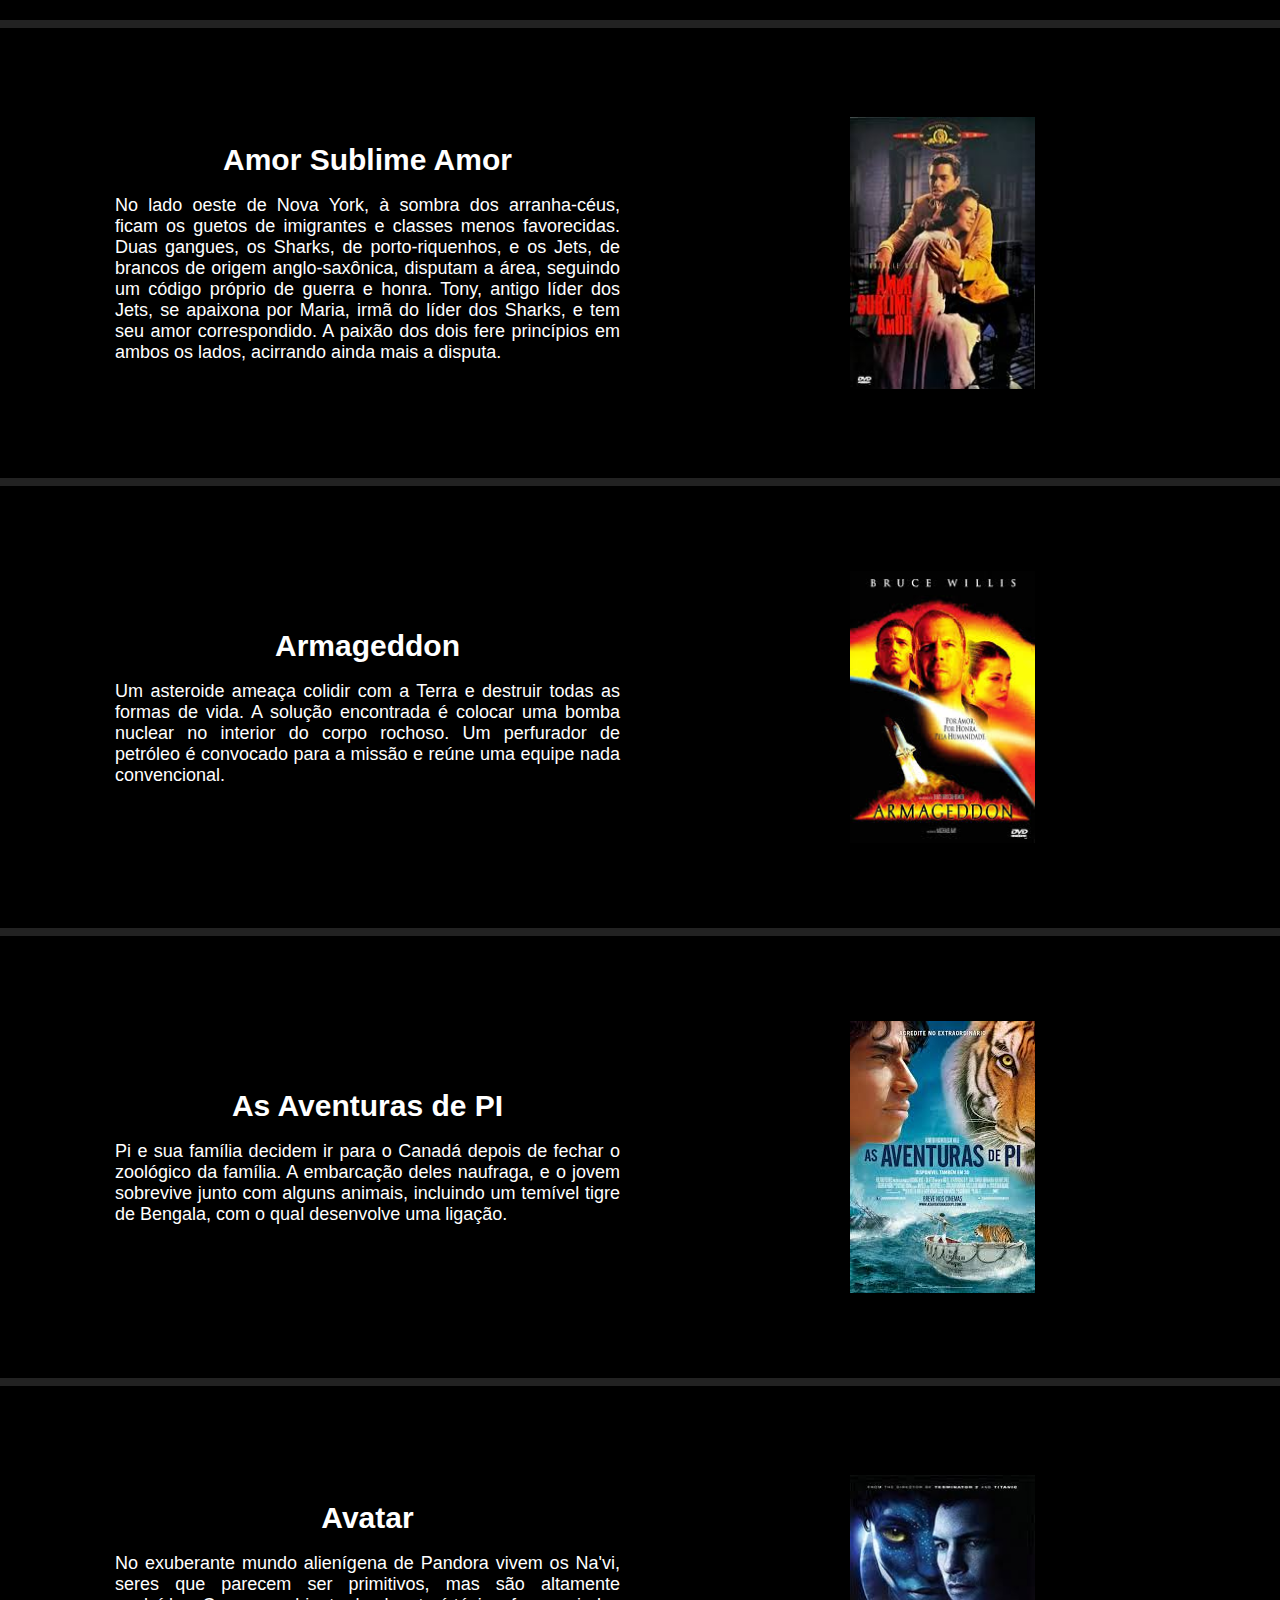
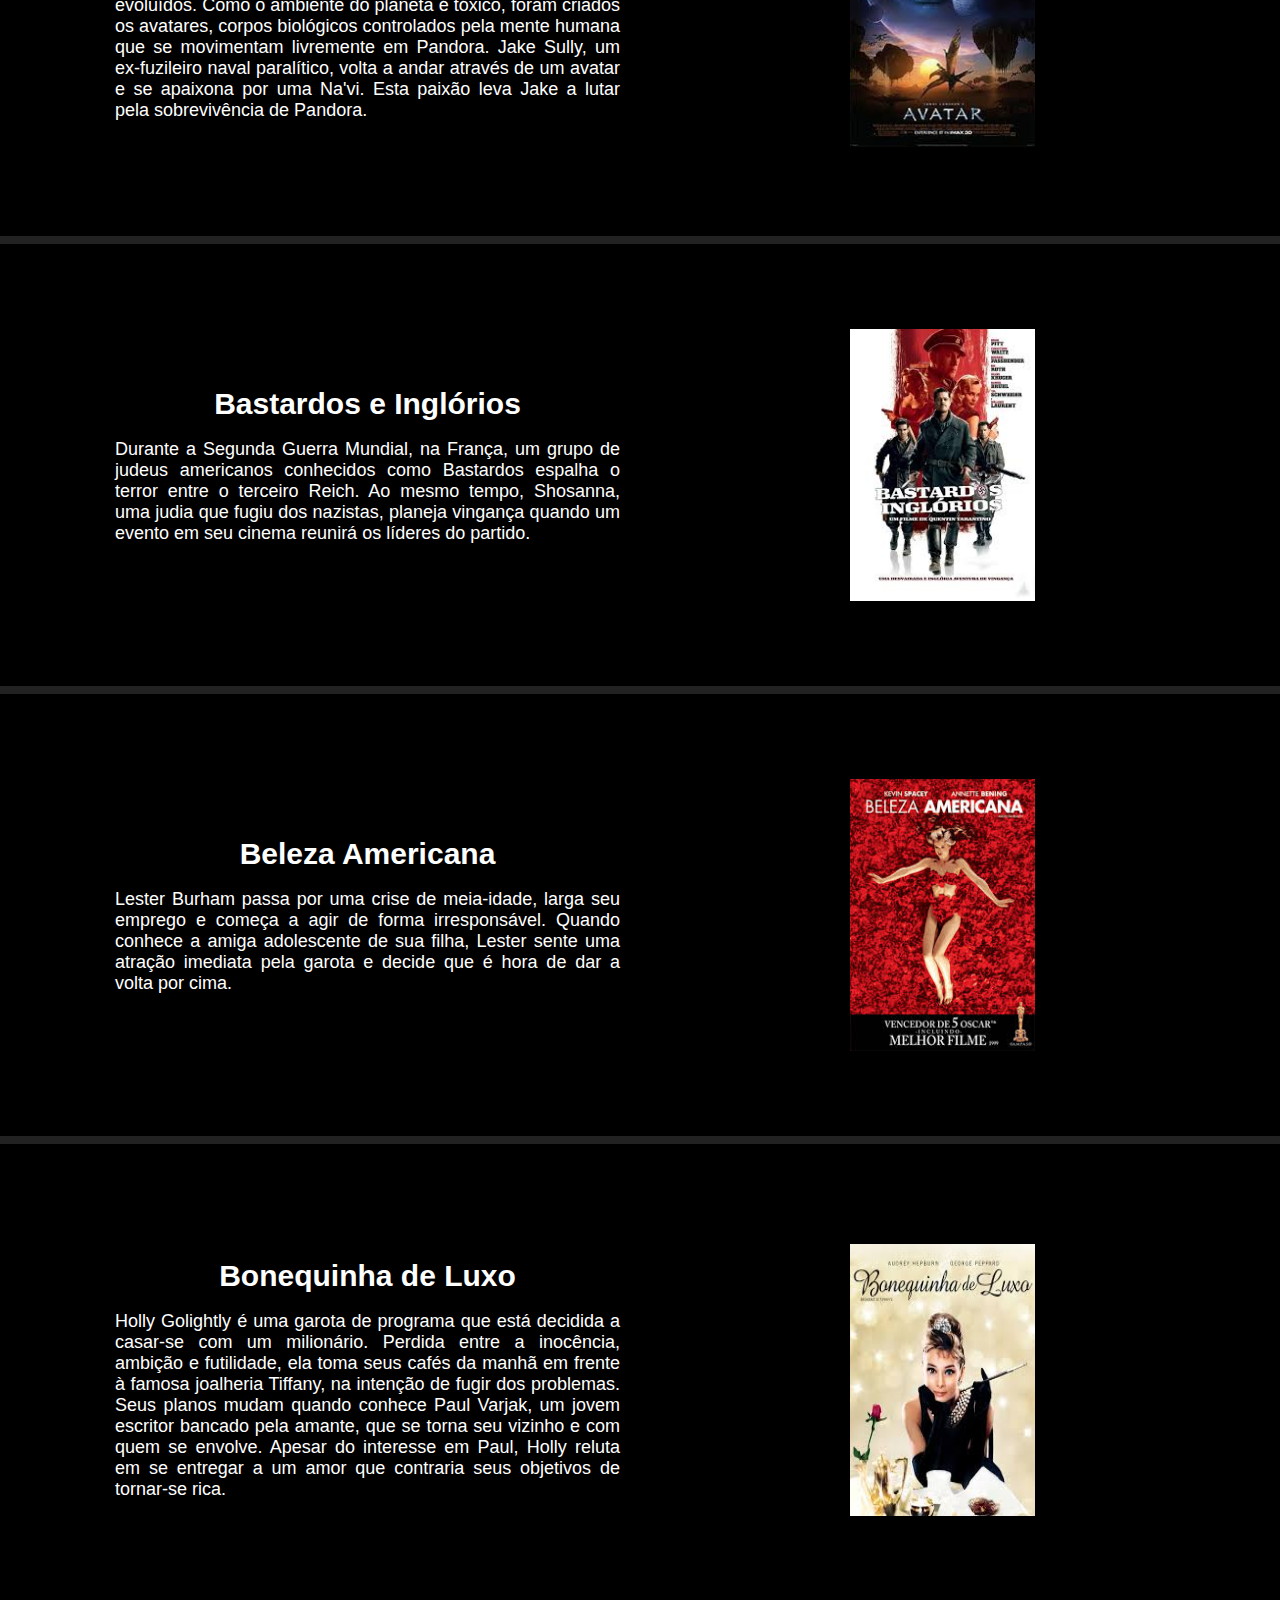
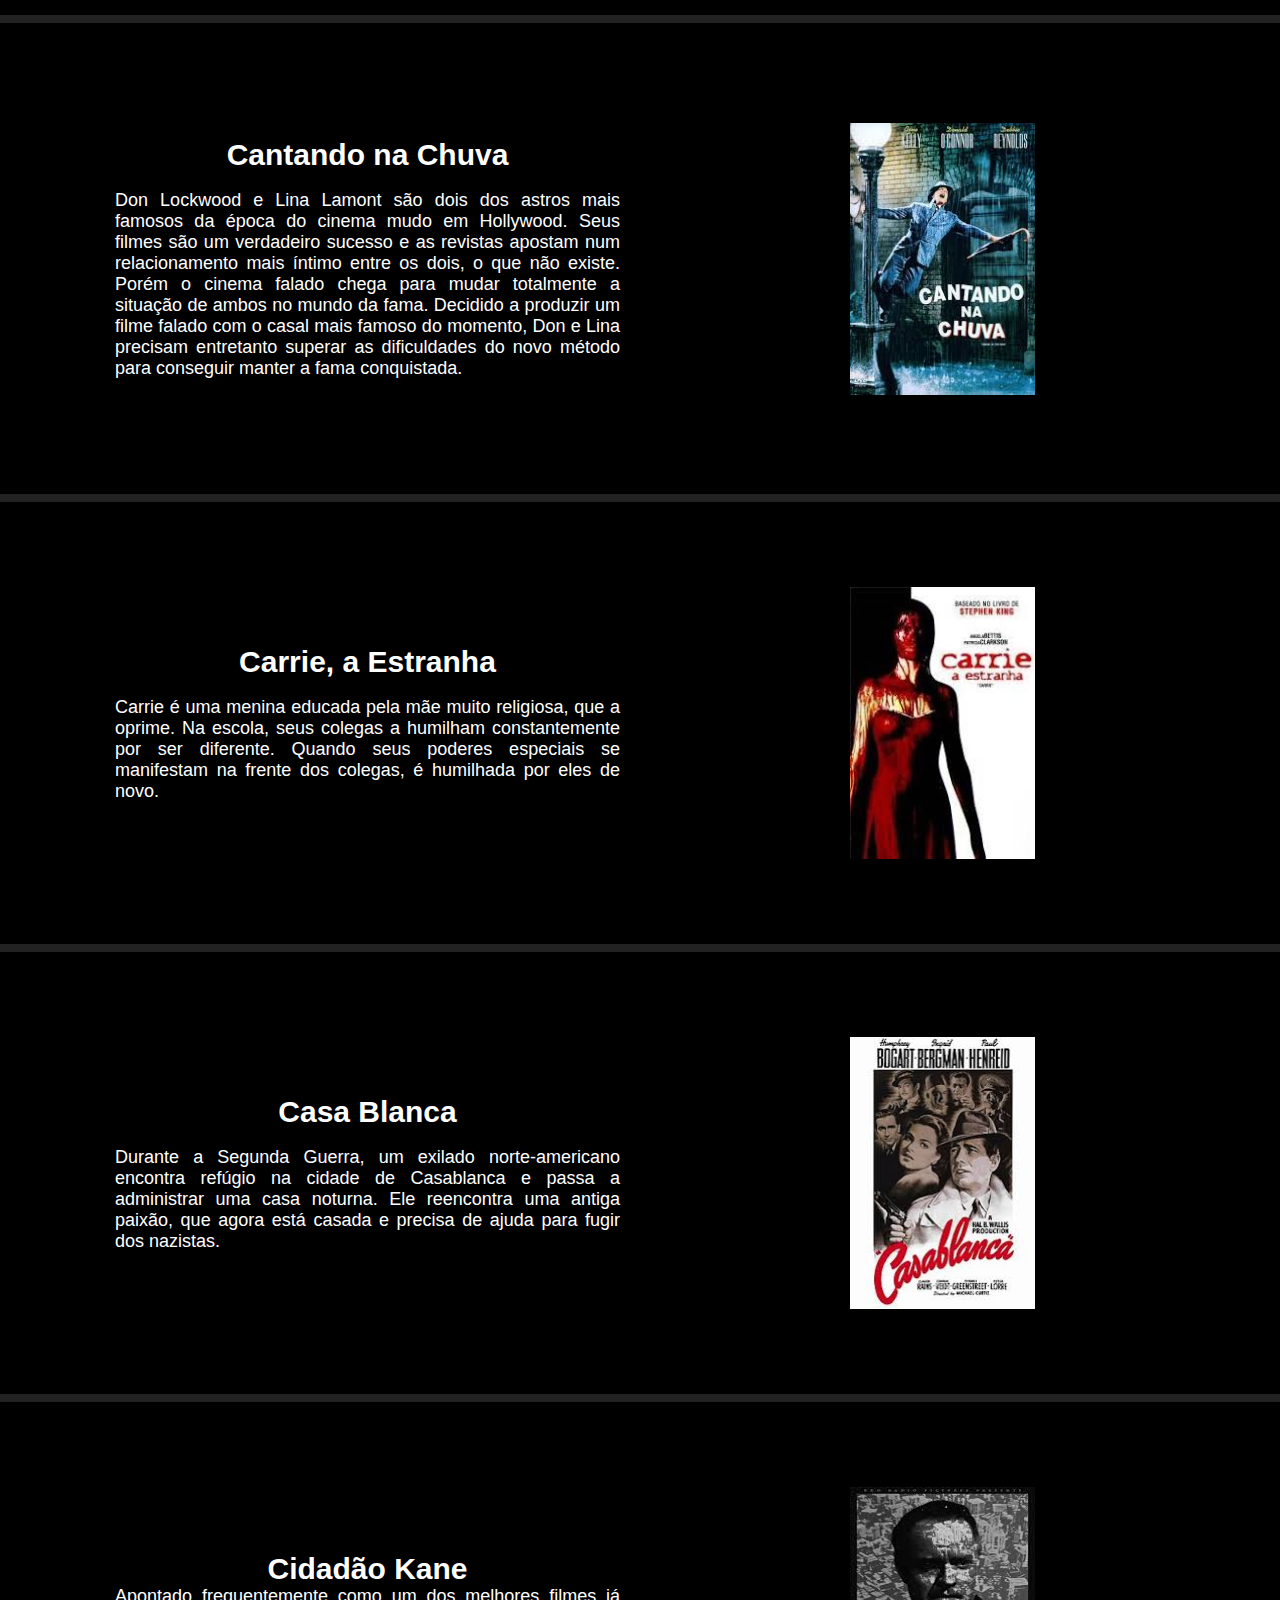
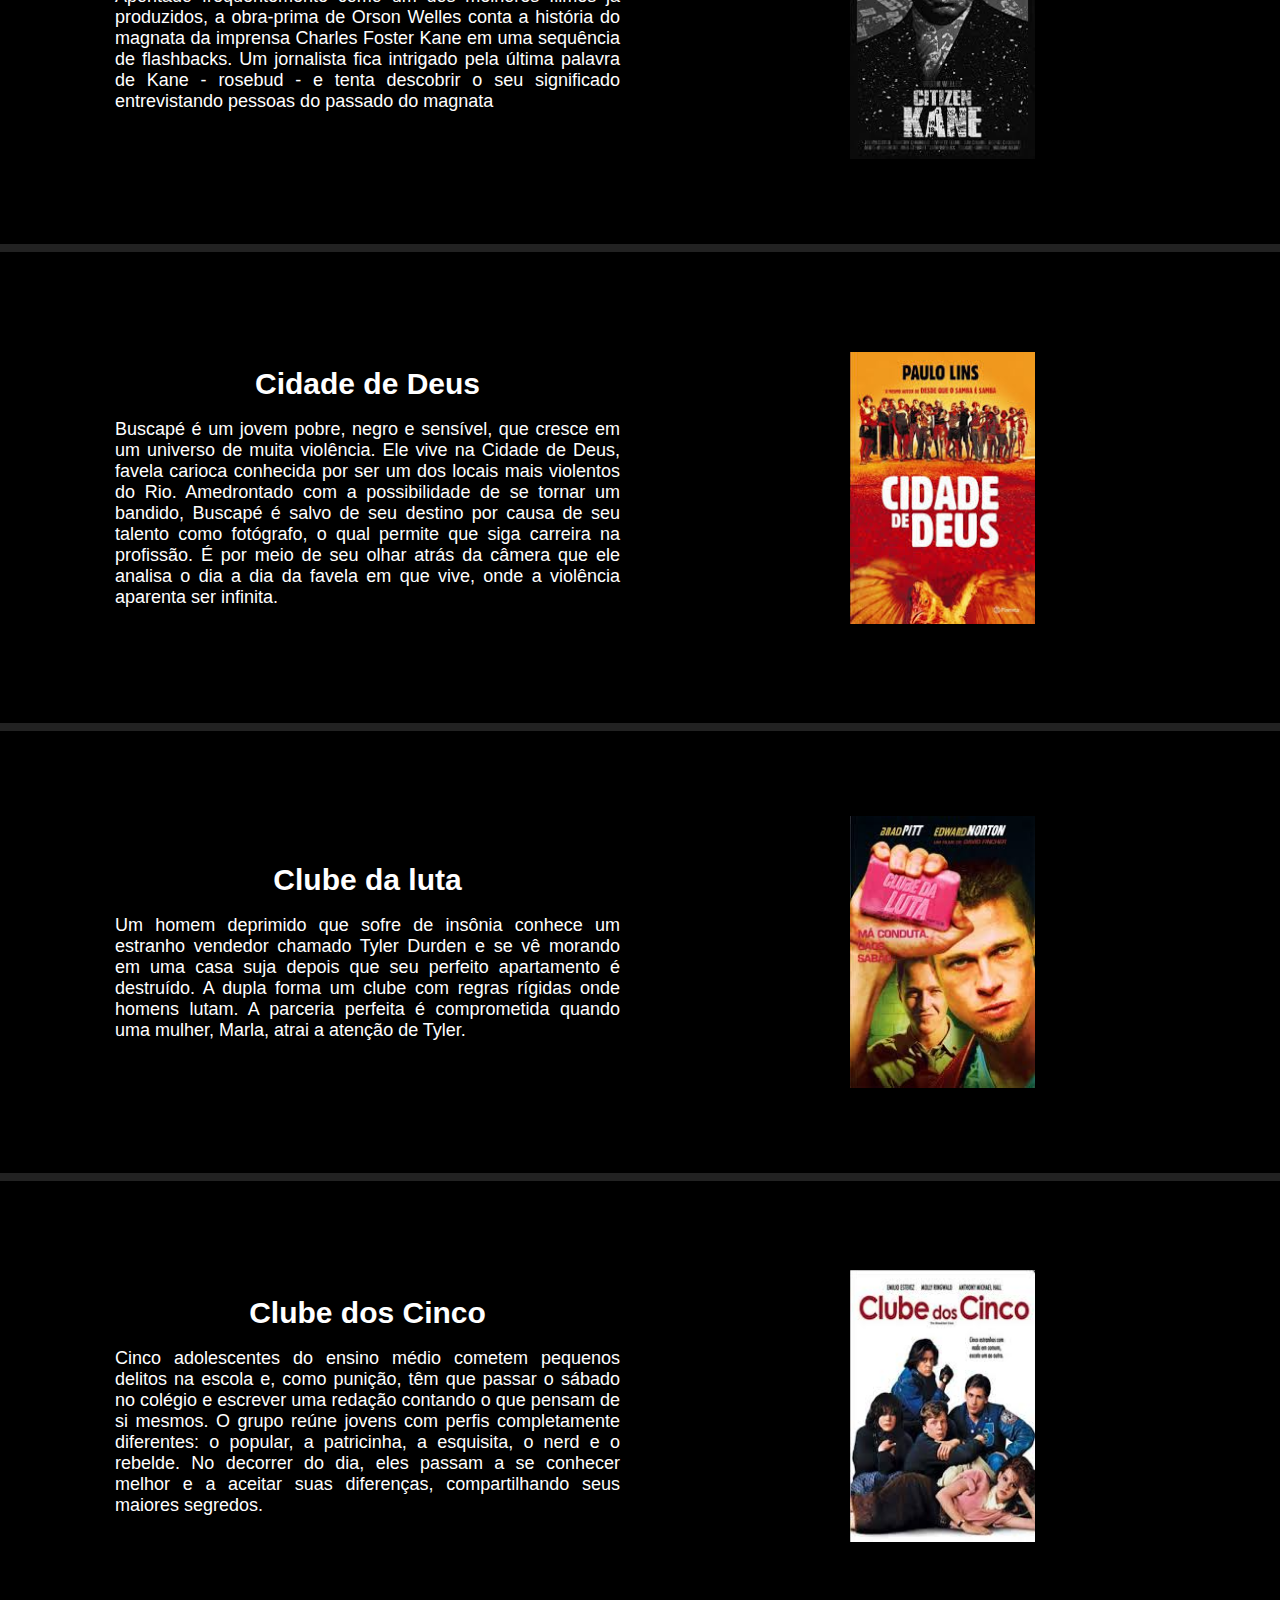
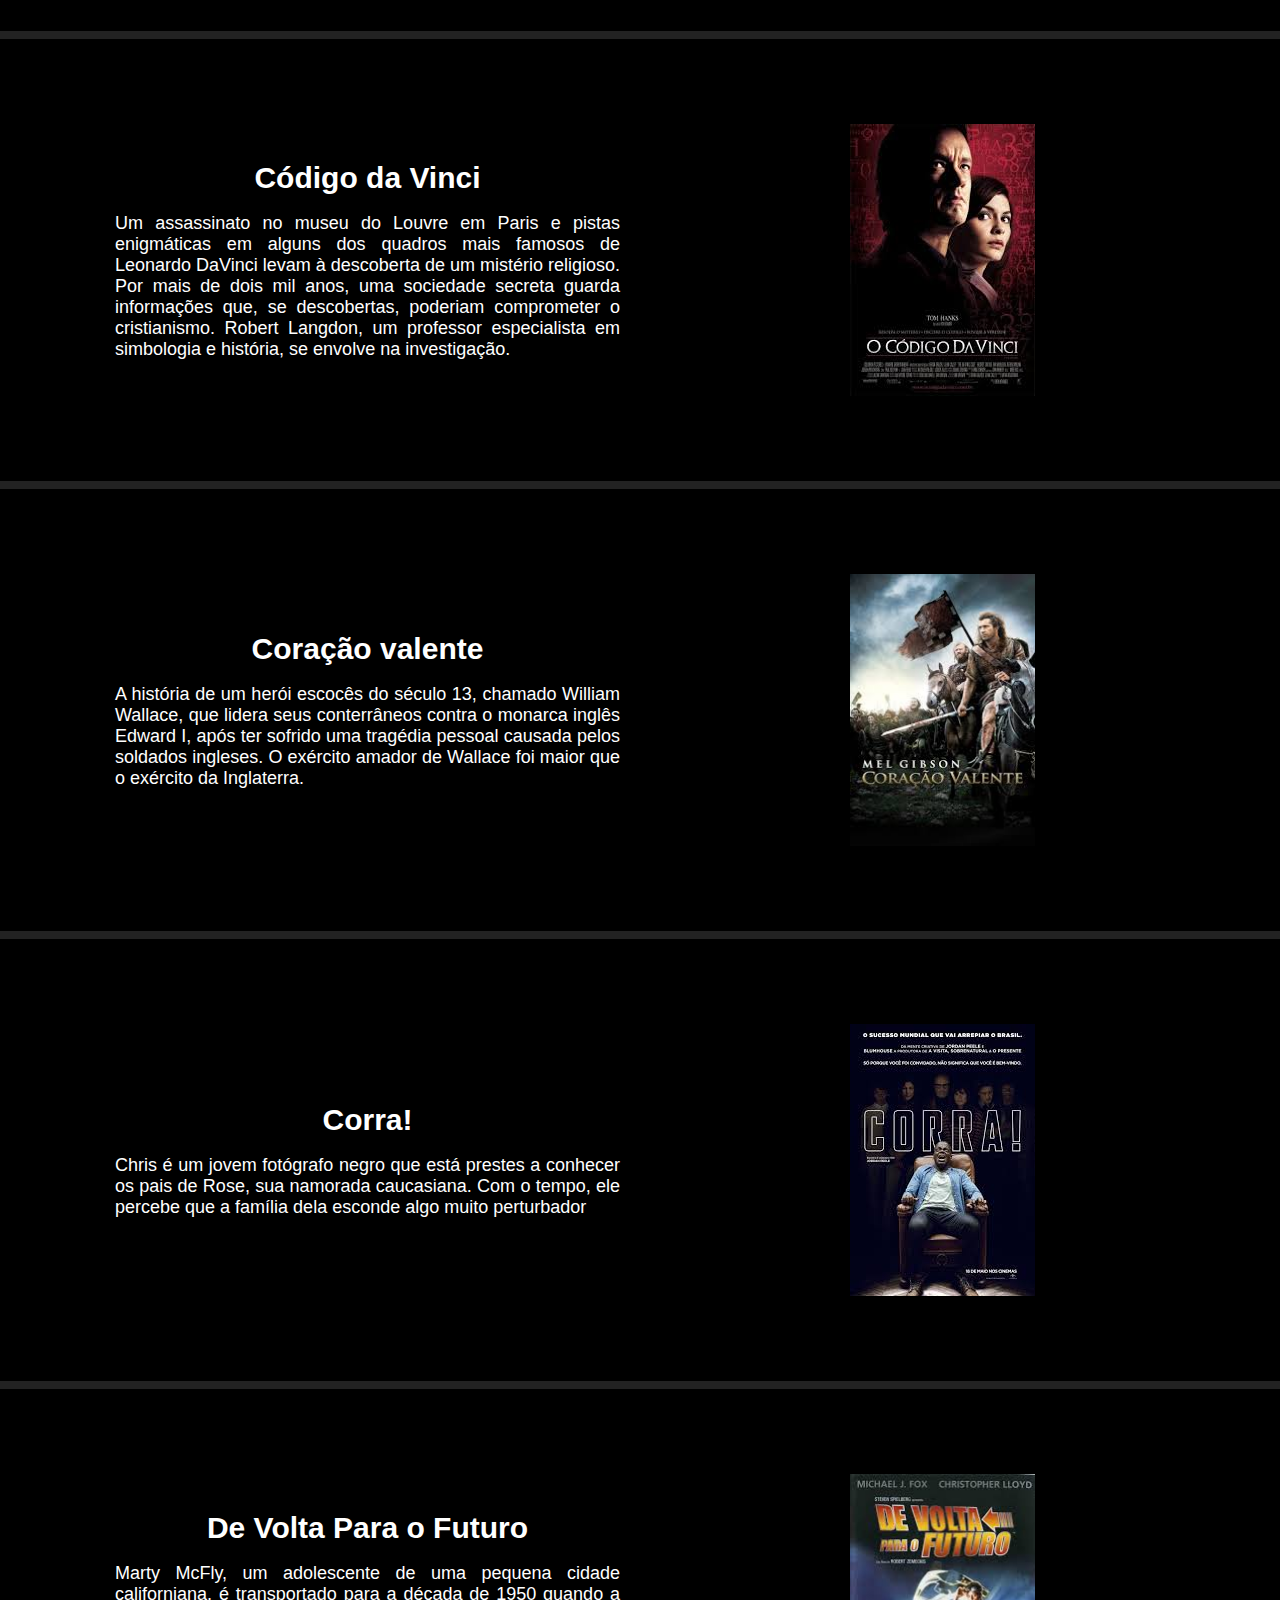
==== commit 50d580ad: "Add files via upload" ====
--- a/Paginas/100.html
+++ b/Paginas/100.html
@@ -17,7 +17,7 @@
 <body>
   <main class="main">
     <br><br><br><br><br><br><br><h1> 100 FILMES QUE TODO MUNDO DEVERIA ASSISTIR ANTES DE MORRER </h1>
-    <h2>Permita-se viver essas experiências!</h2>
+    <h2><b>Permita-se viver essas experiências!</b></h2>
   </main>
 
   <section class="section">
--- a/CSS/100.css
+++ b/CSS/100.css
@@ -49,7 +49,9 @@
   font-size: 65px;
   max-width: 100%;
   display: block;
-  text-shadow: 2px 2px 4px #000000;
+  text-shadow: 10px 10px 10px #000000;
+  -webkit-text-stroke: 1px #000; 
+  text-stroke: 1px #000; 
 }
 
 .main h2 {
@@ -57,7 +59,9 @@
   max-width: 100%;
   margin-top: 10px;
   display: block;
-  text-shadow: 2px 2px 4px #000000;
+  text-shadow: 10px 10px 10px #000000;
+  -webkit-text-stroke: 1px #000; 
+  text-stroke: 1px #000; 
 }
 
 .section {
